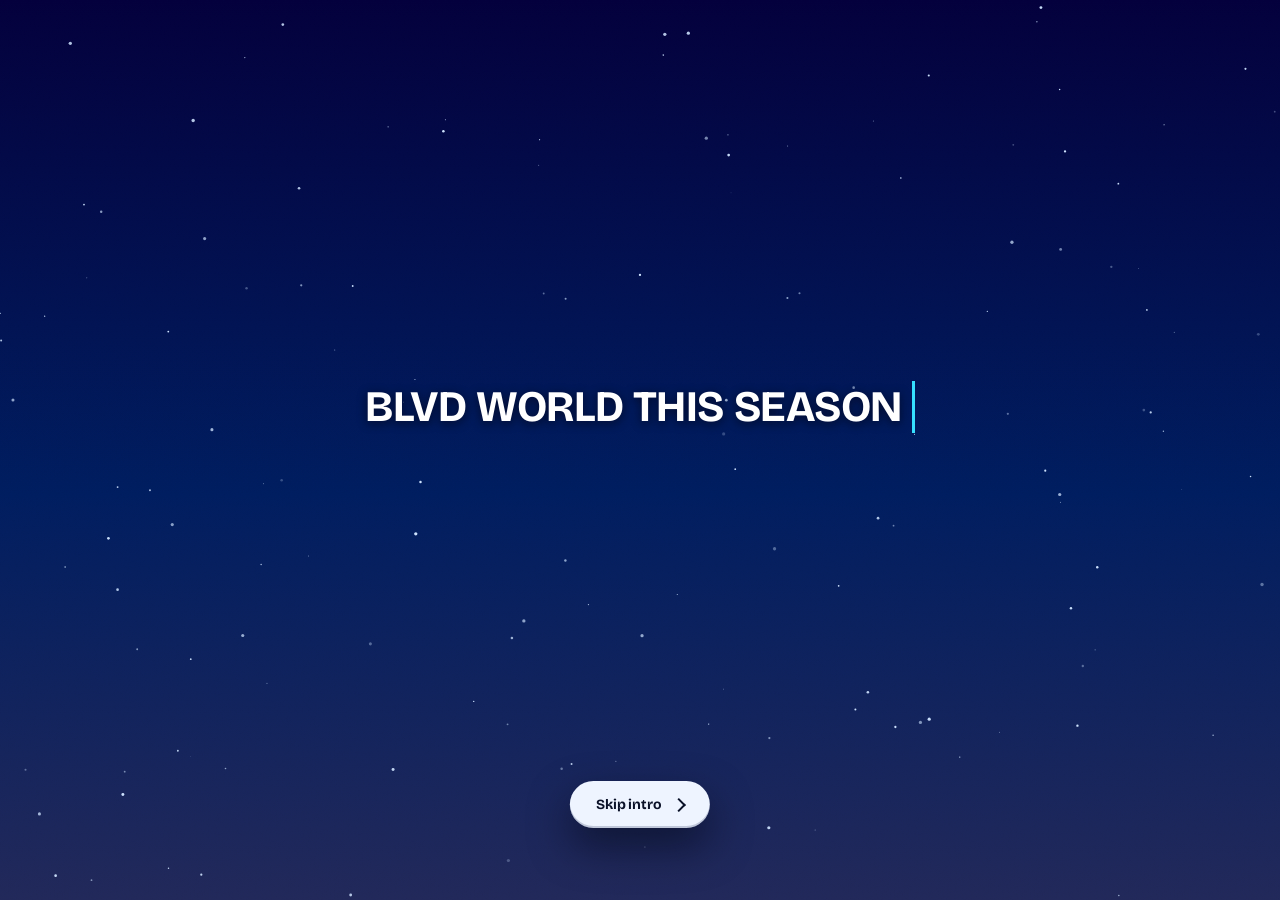
==== index.html @ cdfef190 "Revert the zone tiles, drop the top bar and the footer, autoplay the film Reverts, on request. The z" ====
<!DOCTYPE html>
<html lang="en">
<head>
<meta charset="UTF-8" />
<meta name="viewport" content="width=device-width, initial-scale=1.0" />
<title>BLVD World — The Biggest Fan Letter</title>
<link rel="preconnect" href="https://fonts.googleapis.com" />
<link rel="preconnect" href="https://fonts.gstatic.com" crossorigin />
<!-- One family: Bricolage Grotesque sets display, reading text, labels and figures.
     It is variable on optical size, width and weight (400..800), so each role takes a
     different cut of the same face. Instrument Sans is the fallback only. -->
<link href="https://fonts.googleapis.com/css2?family=Bricolage+Grotesque:opsz,wdth,wght@12..96,75..100,400..800&family=Instrument+Sans:wght@400;500;600;700&display=swap" rel="stylesheet" />
<link rel="stylesheet" href="css/main.css?v=737" />
</head>
<body class="typo-body">

  <!-- the night sky, behind every view and every section. It sits on the body
       rather than inside a view: .view carries a filter, which makes it the
       containing block for fixed children, so a sky nested in one was sized by
       whatever that view happened to be doing. -->
  <canvas id="stars-page" class="stars page-sky" aria-hidden="true"></canvas>

  <div id="scroll-rail" aria-hidden="true"><i></i></div>

  <!-- shows itself once the home page is within a screen of its end -->
  <button id="to-top" type="button" aria-label="Back to the top">
    <i class="tt-arrow" aria-hidden="true"></i>Top
  </button>

  <!-- ══════════ LOADER ══════════ -->
  <section id="view-loader" class="view active">
    <div class="loader-inner">
      <img class="brand-img big" src="img/blvd-world-logo.svg" alt="BLVD World" />
      <div class="loader-bar"><i></i></div>
    </div>
  </section>

  <!-- ══════════ INTRO ══════════ -->
  <section id="view-intro" class="view">
    <div class="intro-copy">
      <p class="type-line" data-line="BLVD WORLD THIS SEASON TAKES YOU ON A MAGICAL EXPERIENCE"></p>
      <p class="type-line" data-line="FROM THE HEART OF RIYADH."></p>
    </div>
    <button id="skip-intro" class="skip-btn">Skip intro</button>
  </section>

  <!-- ══════════ HOME / HERO ══════════ -->
  <section id="view-home" class="view">
    <div id="street" class="street">
      <!-- The landmark panorama from the Figma board (node 16043:3589): the Taj,
           Chichen Itza, Grendizer, the Eiffel Tower, the Kuwait Towers, the
           Moroccan gate, Giza, the pagoda, the lake with its gondola and
           dolphins, fireworks overhead.

           Figma's export_video returns a still for this frame — it renders a
           frame's timeline, and a video *fill* is not a timeline — so the source
           is the file itself. Three defects were patched out of it with ffmpeg:
           the generator's sparkle in the water, and the garbled Riyadh Season
           lockup in the sky. See CREDITS.md. -->
      <video id="hero-vid" class="hero-vid" data-hero-src="cartoon"
             autoplay muted loop playsinline preload="auto"
             aria-hidden="true" tabindex="-1"></video>
      <div class="hero-ui">
        <!-- the mark, in white, above the arch — every version carries it -->
        <img class="hero-logo" src="img/blvd-world-mark.svg?v=737" alt="BLVD World" />
        <!-- the title is set on two arcs, doming the way a gate arches over an
             entrance -->
        <h1 class="hero-title arch" id="hero-title">
          <span class="sr-only">Explore new worlds.</span>
          <svg class="arch-type" viewBox="144 111 712 264" aria-hidden="true" focusable="false">
            <defs>
              <!-- Genuinely concentric: both arcs share the centre (500, 1399.3),
                   so their baselines stay exactly 100 units apart the whole way
                   across and the gap never opens up in the middle. That was the
                   bug in the earlier pass — the arcs had different curvature, so
                   a bounding-box gap of 11 units still left 81 units of daylight
                   at the crown. 100 units of separation less the 86-unit cap
                   height of the lower line leaves a constant 14. -->
              <path id="arch-a" d="M 300 216.1 A 1200 1200 0 0 1 700 216.1" fill="none" />
              <path id="arch-b" d="M 58 392 A 1100 1100 0 0 1 942 392" fill="none" />
            </defs>
            <!-- text-anchor belongs on the <text>, not the <textPath>: on the
                 path it is ignored, and the words run off down one shoulder of
                 the arc instead of sitting centred on top of it -->
            <text class="at-1" text-anchor="middle"><textPath href="#arch-a" startOffset="50%">EXPLORE</textPath></text>
            <text class="at-2" text-anchor="middle"><textPath href="#arch-b" startOffset="50%">NEW WORLDS.</textPath></text>
          </svg>
        </h1>
        <!-- ── four ways in, one row ──
             The entry ticket is a tile like the other three now, first in the row
             and carrying the magenta: it is the same kind of thing as the others —
             a way in with a price — so it is the same shape as the others, only
             louder. It used to sit above them as a pill with its price underneath
             and a divider in between, which is three rows of hero to say what one
             row says.

             That divider went with it. It read "Or book one of these — entry is
             included", which was only true while the entry ticket was somewhere
             else on the page. -->
        <div class="book-tiles">
          <a class="bt is-primary" href="https://webook.com" target="_blank" rel="noopener">
            <span class="bt-sheen" aria-hidden="true"></span>
            <span class="bt-ic" aria-hidden="true">
              <svg viewBox="0 0 24 24"><path d="M3 8.4A2.4 2.4 0 0 0 3 13.6v2.6a1.8 1.8 0 0 0 1.8 1.8h14.4a1.8 1.8 0 0 0 1.8-1.8v-2.6a2.4 2.4 0 0 1 0-5.2V5.8A1.8 1.8 0 0 0 19.2 4H4.8A1.8 1.8 0 0 0 3 5.8zm6.6-1.6h1.5v10.4H9.6z"/></svg>
            </span>
            <span class="bt-text">
              <b class="bt-name">Book entry ticket</b>
              <span class="bt-price">from <b>SAR 50</b></span>
            </span>
            <span class="bt-tag">Entry only</span>
            <i class="bt-go" aria-hidden="true"></i>
          </a>
          <a class="bt" href="#/packages">
            <span class="bt-sheen" aria-hidden="true"></span>
            <!-- a big wheel: rim, four spokes, four cabins, legs and a base. The
                 icon here was a water drop, which reads as a splash ride at best
                 and as a weather glyph at worst — this row's other three are a
                 ticket, a star and a knife and fork, and none of them needs
                 explaining either. -->
            <span class="bt-ic" aria-hidden="true">
              <svg viewBox="0 0 24 24"><path d="M12.00 2.10A8.30 8.30 0 1 1 12.00 18.70A8.30 8.30 0 1 1 12.00 2.10ZM12.00 3.80A6.60 6.60 0 1 0 12.00 17.00A6.60 6.60 0 1 0 12.00 3.80ZM11.22 3.80h1.55v13.20h-1.55ZM5.40 9.62h13.20v1.55h-13.20ZM12.00 8.70A1.70 1.70 0 1 1 12.00 12.10A1.70 1.70 0 1 1 12.00 8.70ZM17.76 3.49A1.15 1.15 0 1 1 17.76 5.79A1.15 1.15 0 1 1 17.76 3.49ZM6.24 3.49A1.15 1.15 0 1 1 6.24 5.79A1.15 1.15 0 1 1 6.24 3.49ZM6.24 15.01A1.15 1.15 0 1 1 6.24 17.31A1.15 1.15 0 1 1 6.24 15.01ZM17.76 15.01A1.15 1.15 0 1 1 17.76 17.31A1.15 1.15 0 1 1 17.76 15.01ZM11.15 11.60L12.85 11.60L16.50 21.1L14.80 21.1ZM11.15 11.60L12.85 11.60L9.20 21.1L7.50 21.1ZM5.6 20.6h12.8v1.75H5.6Z"/></svg>
            </span>
            <span class="bt-text">
              <b class="bt-name">Book rides package</b>
              <span class="bt-price">from <b>SAR 89</b></span>
            </span>
            <span class="bt-tag">Zone entry included</span>
            <i class="bt-go" aria-hidden="true"></i>
          </a>
          <a class="bt" href="#/experiences">
            <span class="bt-sheen" aria-hidden="true"></span>
            <span class="bt-ic" aria-hidden="true">
              <svg viewBox="0 0 24 24"><path d="M12 2.6 14.9 9l6.9.6-5.2 4.6 1.5 6.8L12 17.4 5.9 21l1.5-6.8L2.2 9.6 9.1 9z"/></svg>
            </span>
            <span class="bt-text">
              <b class="bt-name">Book experiences</b>
              <span class="bt-price">from <b>SAR 150</b></span>
            </span>
            <span class="bt-tag">Zone entry included</span>
            <i class="bt-go" aria-hidden="true"></i>
          </a>
          <a class="bt" href="#/eats">
            <span class="bt-sheen" aria-hidden="true"></span>
            <span class="bt-ic" aria-hidden="true">
              <svg viewBox="0 0 24 24"><path d="M6 2.5v7a3 3 0 0 0 2 2.8V21.5h2V12.3a3 3 0 0 0 2-2.8v-7h-2v6h-1v-6H8v6H7v-6zm10.5 0c-1.5 0-2.7 2-2.7 4.5 0 2 .8 3.6 1.9 4.2v10.3h2V11.2c1.1-.6 1.9-2.2 1.9-4.2 0-2.5-1.2-4.5-2.7-4.5z"/></svg>
            </span>
            <span class="bt-text">
              <b class="bt-name">Book restaurants</b>
              <span class="bt-price">from <b>SAR 100</b></span>
            </span>
            <span class="bt-tag">Zone entry included</span>
            <i class="bt-go" aria-hidden="true"></i>
          </a>
        </div>
      </div>
      <div class="scroll-cue" aria-hidden="true"><span>SCROLL</span><i></i></div>
    </div>

    <!-- ── about: what the place is, in its own numbers ──
         Straight after the hero, because the hero says the name and nothing else.
         Built from components already on the page — the map module's divider, the
         section title and sub, the records' figure row and the site's pills — and
         every figure is counted by js/about.js from WBK rather than typed here, so
         none of them can drift from the data behind them. -->
    <section class="about" id="about">
      <p class="mm-lead reveal">
        <i aria-hidden="true"></i>
        <span>What BLVD World is</span>
        <i aria-hidden="true"></i>
      </p>

      <div class="ab-head reveal">
        <h2 class="sec-title">THE WORLD,<br/>REBUILT IN RIYADH</h2>
        <!-- The client's own words, used verbatim — including "Korea" and the
             American spelling of "favorites" — because this is brand copy and
             tidying it is not ours to do. My paragraph, which said much the same
             thing in the site's voice, is gone rather than stacked underneath it. -->
        <p class="sec-sub">
          Boulevard World brings the world together for you in one destination.
          In 2026/2027, explore exciting new zones from Indonesia, Korea, and Kuwait,
          along with refreshed favorites that offer a deeper journey into global
          cultures.
        </p>
      </div>

      <ul class="rec-facts reveal" id="ab-facts"></ul>

      <!-- when it opens and where it is, in the about section rather than one of its
           own: it is the same answer to the same question, and a reader who wants to
           know what this place is wants to know when they can go. Values from
           WBK.visit via js/about.js — the client's own card, word for word. -->
      <div class="vs-panel reveal">
        <div class="vs-item">
          <span class="vs-ic" aria-hidden="true">
            <svg viewBox="0 0 24 24"><path d="M12 1.9A10.1 10.1 0 1 0 22.1 12 10.1 10.1 0 0 0 12 1.9zm0 1.9A8.2 8.2 0 1 1 3.8 12 8.2 8.2 0 0 1 12 3.8zm-.95 3.1v5.6l4.6 2.75.95-1.6-3.65-2.17V6.9z"/></svg>
          </span>
          <p class="vs-label">Visiting hours</p>
          <p class="vs-value" id="vs-hours">&nbsp;</p>
          <p class="vs-note" id="vs-days">&nbsp;</p>
        </div>

        <div class="vs-item">
          <span class="vs-ic" aria-hidden="true">
            <svg viewBox="0 0 24 24"><path d="M7.4 2.4v2H5.6A2.2 2.2 0 0 0 3.4 6.6v13A2.2 2.2 0 0 0 5.6 21.8h12.8a2.2 2.2 0 0 0 2.2-2.2v-13a2.2 2.2 0 0 0-2.2-2.2h-1.8v-2h-1.9v2H9.3v-2zM5.3 9.6h13.4v10H5.3zm2.2 2v1.9h1.9v-1.9zm3.8 0v1.9h1.9v-1.9zm3.8 0v1.9h1.9v-1.9zM7.5 15.3v1.9h1.9v-1.9zm3.8 0v1.9h1.9v-1.9z"/></svg>
          </span>
          <p class="vs-label">The season</p>
          <p class="vs-value" id="vs-season">&nbsp;</p>
          <p class="vs-note">Riyadh Season, every night in between</p>
        </div>

        <div class="vs-item">
          <span class="vs-ic" aria-hidden="true">
            <svg viewBox="0 0 24 24"><path d="M12 2.2a7 7 0 0 0-7 7c0 5.1 7 12.6 7 12.6s7-7.5 7-12.6a7 7 0 0 0-7-7zm0 1.9a5.1 5.1 0 0 1 5.1 5.1c0 3.3-3.6 8.3-5.1 10.2-1.5-1.9-5.1-6.9-5.1-10.2A5.1 5.1 0 0 1 12 4.1zm0 2.4a2.7 2.7 0 1 0 0 5.4 2.7 2.7 0 0 0 0-5.4z"/></svg>
          </span>
          <p class="vs-label">Where it is</p>
          <p class="vs-value" id="vs-where">&nbsp;</p>
          <p class="vs-note"><a class="vs-link" href="#/map">Open the park map</a></p>
        </div>
      </div>

    </section>

    <!-- ── the season's zones, as a ring of campaign posters ── -->
    <section class="zonesec" id="pex">
      <div class="zs-head reveal">
        <h2 class="sec-title">DISCOVER BLVD ZONES</h2>
      </div>

      <!-- two layouts for the same zones: the ring, and the fan the globe version
           uses instead. CSS shows one and hides the other; see data-hero. -->
      <div class="zone-flow" id="zone-flow"></div>
      <div class="zone-fan" id="zone-fan">
        <div class="fan-stage">
          <div class="fan-deck" id="zone-deck"></div>
        </div>
        <div class="fan-nav">
          <button class="cf-nav prev" type="button" id="zone-prev" aria-label="Previous zone">&#8249;</button>
          <div class="fan-dots" id="zone-dots" role="tablist" aria-label="Zones"></div>
          <button class="cf-nav next" type="button" id="zone-next" aria-label="Next zone">&#8250;</button>
        </div>
      </div>

      <!-- the map link went with it: the section right below is the map, and it
           carries its own way in -->

      <!-- the way to the map lives here now that the map module is off the page -->
      <div class="ride-cta reveal">
        <a href="#/map" class="pill light big-pill">Explore the map</a>
      </div>
    </section>

    <!-- ══════════ THE RIDES ══════════
         Their rides carousel, with the fields we actually hold: the ride, its class,
         what a turn costs and what the fast lane costs. Theirs also carries a height
         limit in centimetres, an age restriction and a maintenance status — we have
         none of those three for any ride, and a card that says "110cm" when nobody has
         measured is worse than a card that does not mention height. js/homerides.js
         fills it from WBK.rides; the card is .eat-card, the same one the restaurants
         and the zone pages use. -->
    <section class="hrides" id="hrides">
      <div class="hr-head reveal">
        <p class="eyebrow">Rides &amp; attractions</p>
        <h2 class="sec-title">FOURTEEN WAYS TO GET OFF THE GROUND</h2>
      </div>
      <div class="rail-wrap">
        <button class="rail-btn prev" type="button" data-rail="hr-rail"
                aria-label="Previous rides">&#8249;</button>
        <div class="rail" id="hr-rail"></div>
        <button class="rail-btn next" type="button" data-rail="hr-rail"
                aria-label="More rides">&#8250;</button>
      </div>
      <div class="ride-cta reveal">
        <a href="#/rides" class="pill light big-pill">All rides and prices</a>
      </div>
    </section>

    <section class="film" id="film">
      <div class="fm-stage" id="fm-stage">
        <!-- Autoplaying, so muted — a browser will not start a film with sound
             without a gesture, and nor should it. The sound is one press away and the
             control says so, which is the part that usually gets dropped.

             The poster is a frame of the film itself, out of hero-real.mp4: its opening
             aerial over World Gate. It used to be the key art, which carries its own
             EXPLORE NEW WORLDS lockup, so the section showed two headlines. -->
        <video id="fm-vid" class="fm-vid" muted loop playsinline preload="metadata"
               poster="img/film-poster.jpg" aria-label="BLVD World, filmed"></video>

        <!-- the type stays on the film now that it plays by itself: it is the section's
             heading, and a heading that disappears is a section with no name -->
        <div class="fm-over">
          <p class="eyebrow">The park, filmed</p>
          <h2 class="sec-title fm-h">SEE IT MOVING</h2>
        </div>

        <button class="fm-sound" id="fm-sound" type="button" aria-pressed="false">
          <span class="fm-spk" aria-hidden="true"><i></i></span>
          <span class="fm-slab">Sound off</span>
        </button>
      </div>
    </section>

    <section class="visits" id="visits">
      <div class="vi-head reveal">
        <p class="eyebrow">Last season</p>
        <h2 class="sec-title">A CITY CAME THROUGH</h2>
      </div>
      <ul class="dw-grid is-one reveal">
        <li class="dw-card">
          <span class="dw-ic" aria-hidden="true">
            <svg viewBox="0 0 24 24"><path d="M8.4 11.4a3.5 3.5 0 1 0 0-7 3.5 3.5 0 0 0 0 7zm0-5.2a1.7 1.7 0 1 1 0 3.4 1.7 1.7 0 0 1 0-3.4zM16.8 11.4a3 3 0 1 0 0-6 3 3 0 0 0 0 6zm0-4.2a1.2 1.2 0 1 1 0 2.4 1.2 1.2 0 0 1 0-2.4zM8.4 12.8c-3 0-5.8 1.5-5.8 3.5v2.9h11.6v-2.9c0-2-2.8-3.5-5.8-3.5zm4 4.6H4.4v-1.1c0-.7 1.7-1.7 4-1.7s4 1 4 1.7zM16.8 12.6c-.8 0-1.6.1-2.3.4 1.2.8 2 1.9 2 3.3v2.9h5.1v-2.6c0-1.9-2.3-4-4.8-4z"/></svg>
          </span>
          <b class="dw-n"><span class="vi-a">14</span>&#8211;<span class="vi-b">20</span> million</b>
          <h3 class="dw-t">Total visits</h3>
          <p class="dw-s">Across the season at BLVD World</p>
        </li>
      </ul>
    </section>

    <section class="gallery" id="gallery">
      <div class="gal-head reveal">
        <h2 class="sec-title">GALLERY</h2>
      </div>
      <div class="gal-belts" id="gal-belts"></div>
    </section>

    <section class="venuerules" id="rules">
      <div class="vr-head reveal">
        <h2 class="sec-title">VENUE RULES</h2>
      </div>

      <!-- All nine rules as centred cards, five and four. This replaced the
           nine-icon row and the numbered list both; the cards carry each rule in
           plain words. The verbatim legal wording is no longer on the page — the
           Read more link that carried it was removed on request. -->
      <div class="vr-strip reveal" role="list">
        <div class="vr-stub" role="listitem">
          <img src="img/rules/no-food.svg" alt="" aria-hidden="true" />
          <b>No outside food</b>
          <p>Food trucks and kitchens are inside the venue.</p>
        </div>
        <div class="vr-stub" role="listitem">
          <img src="img/rules/pets.svg" alt="" aria-hidden="true" />
          <b>No pets</b>
          <p>Animals are not allowed on the premises.</p>
        </div>
        <div class="vr-stub" role="listitem">
          <img src="img/rules/no-photography.svg" alt="" aria-hidden="true" />
          <b>No pro cameras</b>
          <p>No professional cameras or video recorders.</p>
        </div>
        <div class="vr-stub" role="listitem">
          <img src="img/rules/smoke-free.svg" alt="" aria-hidden="true" />
          <b>Smoke free</b>
          <p>Including e&#8209;cigarettes. Designated areas only.</p>
        </div>
        <div class="vr-stub" role="listitem">
          <img src="img/rules/no-reentry.svg" alt="" aria-hidden="true" />
          <b>No re&#8209;entry</b>
          <p>Leaving the venue ends your visit.</p>
        </div>
        <div class="vr-stub" role="listitem">
          <img src="img/rules/non-refundable.svg" alt="" aria-hidden="true" />
          <b>Non refundable</b>
          <p>Tickets cannot be refunded once bought.</p>
        </div>
        <div class="vr-stub" role="listitem">
          <img src="img/rules/garage.svg" alt="" aria-hidden="true" />
          <b>Parking</b>
          <p>Parking is available at the gates.</p>
        </div>
        <div class="vr-stub" role="listitem">
          <img src="img/rules/forest.svg" alt="" aria-hidden="true" />
          <b>Open air</b>
          <p>The venue is outdoors from end to end.</p>
        </div>
        <div class="vr-stub" role="listitem">
          <img src="img/rules/music-note.svg" alt="" aria-hidden="true" />
          <b>Live music</b>
          <p>Performances run nightly in every zone.</p>
        </div>
      </div>
    </section>

    <section class="faqs" id="faqs">
      <div class="faq-head reveal">
        <h2 class="sec-title">GOOD TO KNOW</h2>
      </div>
      <div class="faq-list" id="faq-list"></div>
    </section>

    <section class="sponsors" id="sponsors">
      <div class="sp-head reveal">
        <h2 class="sec-title">OUR PARTNERS</h2>
      </div>
      <div class="sp-tiers" id="sp-tiers"></div>
    </section>


    <section class="globe-sec" id="globe-sec">
      <div id="globe-holder"></div>
      <div class="gallery-head reveal">
        <p class="eyebrow">DRAG TO EXPLORE</p>
      </div>
    </section>

    <section class="draws" id="draws" hidden>
      <ul class="dw-grid reveal">
        <li class="dw-card">
          <span class="dw-ic" aria-hidden="true">
            <svg viewBox="0 0 24 24"><path d="M12.00 2.10A8.30 8.30 0 1 1 12.00 18.70A8.30 8.30 0 1 1 12.00 2.10ZM12.00 3.80A6.60 6.60 0 1 0 12.00 17.00A6.60 6.60 0 1 0 12.00 3.80ZM11.22 3.80h1.55v13.20h-1.55ZM5.40 9.62h13.20v1.55h-13.20ZM12.00 8.70A1.70 1.70 0 1 1 12.00 12.10A1.70 1.70 0 1 1 12.00 8.70ZM11.15 11.60L12.85 11.60L16.50 21.1L14.80 21.1ZM11.15 11.60L12.85 11.60L9.20 21.1L7.50 21.1ZM5.6 20.6h12.8v1.75H5.6Z"/></svg>
          </span>
          <b class="dw-n">40+</b>
          <h3 class="dw-t">Attractions &amp; Rides</h3>
          <p class="dw-s">Thrilling world class experiences</p>
        </li>
        <li class="dw-card">
          <span class="dw-ic" aria-hidden="true">
            <svg viewBox="0 0 24 24"><path d="M7.4 7.2V6a4.6 4.6 0 0 1 9.2 0v1.2h3.1l1.1 13.1a1.8 1.8 0 0 1-1.8 2H5a1.8 1.8 0 0 1-1.8-2L4.3 7.2zM9.3 7.2h5.4V6a2.7 2.7 0 0 0-5.4 0zM6 9.1l-.9 11.3h13.8L18 9.1z"/></svg>
          </span>
          <b class="dw-n">1000+</b>
          <h3 class="dw-t">Shopping Outlets</h3>
          <p class="dw-s">Local products and unique souvenirs in one place</p>
        </li>
        <li class="dw-card">
          <span class="dw-ic" aria-hidden="true">
            <svg viewBox="0 0 24 24"><path d="M6 2.5v7a3 3 0 0 0 2 2.8V21.5h2V12.3a3 3 0 0 0 2-2.8v-7h-2v6h-1v-6H8v6H7v-6zm10.5 0c-1.5 0-2.7 2-2.7 4.5 0 2 .8 3.6 1.9 4.2v10.3h2V11.2c1.1-.6 1.9-2.2 1.9-4.2 0-2.5-1.2-4.5-2.7-4.5z"/></svg>
          </span>
          <b class="dw-n">350+</b>
          <h3 class="dw-t">Restaurants and Coffee</h3>
          <p class="dw-s">Global flavours, endless choices</p>
        </li>
        <li class="dw-card">
          <span class="dw-ic" aria-hidden="true">
            <svg viewBox="0 0 24 24"><path d="M12 1.8A10.2 10.2 0 1 0 22.2 12 10.2 10.2 0 0 0 12 1.8zm0 1.9a8.3 8.3 0 0 1 5.7 2.3h-2.4a13 13 0 0 0-1.3-1.9A8.2 8.2 0 0 1 12 3.7zm-1.9.4a12 12 0 0 0-1.4 1.9H6.3A8.3 8.3 0 0 1 10.1 4.1zM5.1 7.9h3a19 19 0 0 0-.5 3.2H3.8a8.2 8.2 0 0 1 1.3-3.2zm4.9 0h4a17 17 0 0 1 .5 3.2H9.5a17 17 0 0 1 .5-3.2zm5.9 0h3a8.2 8.2 0 0 1 1.3 3.2h-3.8a19 19 0 0 0-.5-3.2zM3.8 13h3.8a19 19 0 0 0 .5 3.2h-3A8.2 8.2 0 0 1 3.8 13zm5.7 0h5a17 17 0 0 1-.5 3.2h-4a17 17 0 0 1-.5-3.2zm6.9 0h3.8a8.2 8.2 0 0 1-1.3 3.2h-3a19 19 0 0 0 .5-3.2zM6.3 18.1h2.4a12 12 0 0 0 1.4 1.9 8.3 8.3 0 0 1-3.8-1.9zm4.4 0h2.6a13 13 0 0 1-1.3 1.9 13 13 0 0 1-1.3-1.9zm4.6 0h2.4a8.3 8.3 0 0 1-3.7 1.9 12 12 0 0 0 1.3-1.9z"/></svg>
          </span>
          <b class="dw-n">24</b>
          <h3 class="dw-t">Themed Zones</h3>
          <p class="dw-s">Inspired by cultures from around the world</p>
        </li>
      </ul>
    </section>
  </section>


  <!-- ══════════ PARK MAP (own route: #/map) ══════════ -->
  <!-- ══════════ A ZONE, IN FULL ══════════
       Reached from a zone card: #/zone?z=Egypt. Everything on it is read from the
       data the site already holds — the zone's own blurb, experiences, rides and
       kitchens, the restaurants filed under it, tonight's schedule for it, and its
       pin on the park map. js/zonepage.js builds it; nothing here is typed per
       zone, so a zone added to WBK.zones gets a page for free.

       One block is missing and is missing on purpose: shops and retail. There is no
       retail data anywhere in the project, and the booklet we were pointed at came
       down as an incomplete PDF with no page tree and no extractable text. Rather
       than invent shop names for twenty zones, the block appears only once the data
       does. See CREDITS.md. -->
  <section id="view-zone" class="view">
    <div class="zp" id="zp">
      <a href="#/" class="page-back is-over" aria-label="Back to the landing page">
        <span class="mb-arrow" aria-hidden="true"></span>Back
      </a>
      <div class="zp-body" id="zp-body"></div>
    </div>
  </section>

  <section id="view-map" class="view">
    <section class="pmap" id="parkmap">
      <!-- the artwork is the page; every control floats over it -->
      <div class="pm-frame" id="pm-frame">
        <div class="pm-stage" id="pm-stage">
          <img class="pm-img" id="pm-img" src="img/map/park-map.jpg"
            alt="Official BLVD World map" draggable="false" />
          <div class="pm-pins" id="pm-pins"></div>
        </div>

        <!-- where you are, what it's doing, when it opens -->
        <div class="pm-status">
          <span class="ps-item"><i class="ps-ic loc" aria-hidden="true"></i>BLVD WORLD, RIYADH</span>
          <span class="ps-item"><i class="ps-ic sun" aria-hidden="true"></i>26&#176;C</span>
          <span class="ps-open">OPEN &#183; 4 PM — 2 AM</span>
        </div>

        <!-- the floating discovery card: it sits over the artwork on the left,
             456px wide over the map and twice that in list view -->
        <aside class="pm-panel" id="pm-panel">
          <header class="pp-head">
            <a href="#/" class="map-back" aria-label="Back to the landing page" title="Back">
              <span class="mb-arrow" aria-hidden="true"></span>
            </a>
            <h1 class="pb-title" id="pb-title">Find your way around</h1>
            <p class="pb-count" id="pb-count" hidden aria-live="polite"><b>0</b> <span>results</span></p>
            <div class="pb-views">
              <div class="pv-seg" role="group" aria-label="View">
                <button class="pv on" id="pp-map" type="button" aria-label="Map view" aria-pressed="true">
                  <svg viewBox="0 0 20 20" aria-hidden="true"><path d="M7.4 2.6 2.5 4.3v13l4.9-1.7 5.2 1.8 4.9-1.7v-13l-4.9 1.7zm0 1.7 5.2 1.8v11.2L7.4 15.5z"/></svg>
                </button>
                <button class="pv" id="pp-listview" type="button" aria-label="List view" aria-pressed="false">
                  <svg viewBox="0 0 20 20" aria-hidden="true"><path d="M3 5h2v2H3zm4 0h10v2H7zM3 9h2v2H3zm4 0h10v2H7zm-4 4h2v2H3zm4 0h10v2H7z"/></svg>
                </button>
              </div>
              <button class="pv-search" id="pp-searchbtn" type="button" aria-label="Search BLVD World" aria-pressed="false">
                <svg viewBox="0 0 20 20" aria-hidden="true"><path d="M12.9 11.4a5 5 0 1 0-1.5 1.5l3.6 3.6 1.5-1.5zM8.5 12a3.5 3.5 0 1 1 0-7 3.5 3.5 0 0 1 0 7z"/></svg>
              </button>
            </div>
          </header>

          <div class="pb-search" id="pp-search">
            <input id="pp-q" type="search" placeholder="Search rides, dining, shows&#8230;"
              autocomplete="off" aria-label="Search BLVD World" />
          </div>

          <!-- categories. Once one is chosen it stands alone with a clear button,
               and the sort control appears beside it. -->
          <div class="pb-chips" id="pp-chips" role="group" aria-label="Categories">
            <!-- set once a zone is picked; its cross puts all of it back -->
            <button class="pp-chip is-zone" id="pp-zonechip" type="button" hidden>
              <svg class="ch-ic" viewBox="0 0 16 16" aria-hidden="true"><path d="M8 1.6a4.2 4.2 0 0 0-4.2 4.2c0 3 4.2 8.6 4.2 8.6s4.2-5.6 4.2-8.6A4.2 4.2 0 0 0 8 1.6zm0 5.9a1.8 1.8 0 1 1 0-3.6 1.8 1.8 0 0 1 0 3.6z"/></svg>
              <span></span>
              <i class="ch-x" aria-hidden="true"></i>
            </button>
            <button class="pp-chip" data-cat="rides" type="button">
              <svg class="ch-ic" viewBox="0 0 16 16" aria-hidden="true"><path d="M8 1.2s3.6 3.1 3.6 6.6a3.6 3.6 0 1 1-7.2 0C4.4 4.3 8 1.2 8 1.2z"/></svg>
              <span>Rides &amp; Attractions</span>
              <i class="ch-x" aria-hidden="true"></i>
            </button>
            <button class="pp-chip" data-cat="dining" type="button">
              <svg class="ch-ic" viewBox="0 0 16 16" aria-hidden="true"><path d="M4 1.5v5a2 2 0 0 0 1.3 1.9V14.5h1.4V8.4A2 2 0 0 0 8 6.5v-5H6.7v4H6v-4H4.7v4H4zm7 0c-1 0-1.8 1.3-1.8 3 0 1.3.5 2.4 1.2 2.8v7.2h1.4V7.3c.7-.4 1.2-1.5 1.2-2.8 0-1.7-.8-3-1.8-3z"/></svg>
              <span>Dining</span>
              <i class="ch-x" aria-hidden="true"></i>
            </button>
            <button class="pp-chip" data-cat="shows" type="button">
              <svg class="ch-ic" viewBox="0 0 16 16" aria-hidden="true"><path d="M8 1.4a6.6 6.6 0 1 0 0 13.2A6.6 6.6 0 0 0 8 1.4zm.7 7.1H5.9V7.2h1.6V4h1.2z"/></svg>
              <span>Shows</span>
              <i class="ch-x" aria-hidden="true"></i>
            </button>
            <button class="pp-chip" data-cat="zones" type="button">
              <svg class="ch-ic" viewBox="0 0 16 16" aria-hidden="true"><path d="M8 1.6a4.2 4.2 0 0 0-4.2 4.2c0 3 4.2 8.6 4.2 8.6s4.2-5.6 4.2-8.6A4.2 4.2 0 0 0 8 1.6zm0 5.9a1.8 1.8 0 1 1 0-3.6 1.8 1.8 0 0 1 0 3.6z"/></svg>
              <span>Zones</span>
              <i class="ch-x" aria-hidden="true"></i>
            </button>
            <button class="pp-sort" id="pp-sort" type="button" hidden>
              <svg viewBox="0 0 16 16" aria-hidden="true"><path d="M5 2.5 2.4 5.6h1.9v7.9h1.4V5.6h1.9zm6 11-2.6-3.1h1.9V2.5h1.4v7.9h1.9z"/></svg>
              <span id="pp-sort-label">Sort &#183; A–Z</span>
            </button>
          </div>

          <div class="pp-list" id="pp-list"></div>
        </aside>

        <div class="pm-zoom">
          <button id="pm-in" type="button" aria-label="Zoom in">+</button>
          <button id="pm-out" type="button" aria-label="Zoom out">&#8722;</button>
          <button id="pm-reset" type="button" aria-label="Reset the map">&#10227;</button>
        </div>

        <p class="pm-hint" id="pm-hint">Tap a zone &#183; drag to pan &#183; &#8984;/ctrl + scroll to zoom</p>
        <p class="pm-credit">Official map &#183; BLVD World, Riyadh Season</p>
      </div>
    </section>
  </section>

  <!-- ══════════ RIDES (own page) ══════════ -->
  <!-- ══════════ RESTAURANTS (own route: #/eats) ══════════ -->
  <!-- The four bookable kitchens. This was a home-page section; it reads better
       as a page of its own, opened by the Restaurants tile in the hero. -->
  <section id="view-eats" class="view">
    <section class="eats is-page" id="eats">
      <a href="#/" class="page-back" aria-label="Back to the landing page">
        <span class="mb-arrow" aria-hidden="true"></span>Back
      </a>
      <div class="eats-head reveal">
        <h2 class="sec-title">BOOK RESTAURANTS</h2>
      </div>
      <div class="rail-wrap">
        <button class="rail-btn prev" id="eat-prev" aria-label="Previous restaurants">&#8249;</button>
        <div class="rail eat-rail" id="eat-rail"></div>
        <button class="rail-btn next" id="eat-next" aria-label="More restaurants">&#8250;</button>
      </div>
      <div class="eats-go">
        <a class="pill ghost" href="#/map?cat=dining">Find them on the map</a>
      </div>
    </section>
  </section>

  <!-- ══════════ DAILY SHOWS (own route: #/shows) ══════════ -->
  <section id="view-shows" class="view">
    <section class="shows is-page" id="shows">
      <a href="#/" class="page-back" aria-label="Back to the landing page">
        <span class="mb-arrow" aria-hidden="true"></span>Back
      </a>
      <div class="shows-head reveal">
        <h2 class="sec-title">LIVE SHOWS<br/>DAILY SCHEDULE</h2>
      </div>
      <div class="show-tabs" id="show-tabs" role="tablist"></div>
      <ol class="show-rail" id="show-rail"></ol>
      <div class="show-actions">
        <a class="pill light" id="dl-schedule"
           href="https://r2.webook.com/Shows%20Schedule%20Ramadan%20-BlvdWorld.pdf"
           target="_blank" rel="noopener" download>
          <span class="dl-ic" aria-hidden="true">↓</span> Download full schedule
        </a>
      </div>
    </section>
  </section>

  <section id="view-rides" class="view">
    <section class="ridex" id="ridespage">
      <!-- back to the packages page, not the landing page: the only link into this
           page is the one on the packages page, so that is where "back" means -->
      <a href="#/packages" class="page-back" aria-label="Back to the ride packages">
        <span class="mb-arrow" aria-hidden="true"></span>Back
      </a>
      <div class="rx-head reveal">
        <h2 class="sec-title">EXPLORE RIDES</h2>
      </div>

      <!-- the stage is gone: every row carries its own thumbnail, so the list
           stands alone at full width -->
      <div class="rx-split reveal">
        <div class="rx-side">
          <div class="rx-filters" id="rx-filters" role="group" aria-label="Filter rides by intensity"></div>
          <!-- the two price columns, named once at the top of the list -->
          <p class="rx-cols" aria-hidden="true">
            <span class="rx-cols-reg">Regular</span>
            <span class="rx-cols-fast">Fast track</span>
          </p>
          <ul class="rx-index" id="rx-index"></ul>
        </div>
      </div>

      <div class="ride-cta reveal">
        <p class="rc-note">Ride packages from <b>SAR 89</b> per person</p>
        <a href="#/packages" class="pill light big-pill">Explore the ride packages</a>
      </div>
    </section>
  </section>

  <!-- ══════════ RIDE PACKAGES (own page) ══════════ -->
  <section id="view-packages" class="view">
    <section class="bundles" id="packagespage">
      <a href="#/" class="page-back" aria-label="Back to the landing page">
        <span class="mb-arrow" aria-hidden="true"></span>Back
      </a>
      <!-- The eyebrow read "Ride packages" and the title read "Pick how you ride";
           now the title reads "Ride packages", so the eyebrow went with the
           description rather than sit above the heading repeating it. -->
      <div class="bd-head reveal">
        <h2 class="sec-title">RIDE PACKAGES</h2>
      </div>
      <!-- what the passes actually buy. The rail is the one the restaurants and the
           zone pages use, with rides in it; every figure is the ride's own price from
           WBK.rides, the same one #/rides prints. js/bundles.js fills it. -->
      <div class="bd-rides reveal">
        <p class="bd-rides-h">
          <i aria-hidden="true"></i><span>What you can ride</span><i aria-hidden="true"></i>
        </p>
        <div class="rail-wrap">
          <button class="rail-btn prev" type="button" data-rail="bd-ride-rail"
                  aria-label="Previous rides">&#8249;</button>
          <div class="rail" id="bd-ride-rail"></div>
          <button class="rail-btn next" type="button" data-rail="bd-ride-rail"
                  aria-label="More rides">&#8250;</button>
        </div>
      </div>

      <div class="bd-grid" id="bd-grid"></div>

      <!-- the card the passes load onto, moved here from the home page rather than
           copied: it was hidden there, and this is the page where it answers a
           question the reader is already asking. -->
    <section class="mapmod" id="mapmod" hidden>
      <p class="mm-lead reveal">
        <i aria-hidden="true"></i>
        <span>All of it, on one map</span>
        <i aria-hidden="true"></i>
      </p>

      <div class="mm-art reveal">
        <img src="img/map/park-map-cut.webp"
             srcset="img/map/park-map-cut-sm.webp 900w, img/map/park-map-cut.webp 1600w"
             sizes="(max-width: 700px) 96vw, min(860px, 84vw)"
             alt="The BLVD World park map: twenty-four zones around the lake, with both gates"
             width="1600" height="852" draggable="false" />
      </div>

      <div class="mm-foot reveal">
        <p class="mm-count" id="mm-count"></p>
        <a class="pill light big-pill" href="#/map">Open the full map</a>
      </div>
    </section>

    <!-- ── packages: the way through to their own page ── -->
    <section class="pkcall" id="bundles">
      <div class="pk-head reveal">
        <h2 class="sec-title">FIVE WAYS TO RIDE</h2>
        <p class="sec-sub">Grab a handful of rides and spend them your way, or strap on a
          bracelet and go unlimited until the gates close.</p>
      </div>

      <!-- the five prices, as a row of stubs you can read at a glance -->
      <div class="pk-row reveal" id="pk-row"></div>

      <div class="pk-go reveal">
        <a class="pill light big-pill" href="#/packages">
          Compare all five packages
        </a>
        <p class="rc-note">All prices per person &#183; every package expires at the end of the day</p>
      </div>
    </section>

    <!-- ── rides: the count set large, the names live, the backdrop following ── -->
    <!-- fourteen rides strung along three intensity rails: the shape of the
         section is the answer to "how wild does this get?" -->
    <!-- A poster, not a directory. All fourteen rides, their fares, filters and
         a stage live on #/rides; this section's only job is to make you want to
         go there, so it is one photograph, one number and one way through. -->
    <!-- hidden for now: the design of this section is still unsettled. The rides
         themselves remain reachable from the nav and the hero tile. -->
    <!-- held back, on request -->
    <section class="ridetrack is-poster" id="rides2" hidden>
      <figure class="rp-shot">
        <img src="img/rides/sky-loop.jpg" alt="" draggable="false" />
      </figure>
      <div class="rp-scrim" aria-hidden="true"></div>
      <div class="rp-copy reveal">
        <p class="eyebrow">HOLD ON TIGHT</p>
        <h2 class="sec-title">RIDE UNTIL CLOSING</h2>
        <p class="rp-line">
          <b class="rp-count">14</b>
          <span>rides, running until the gates close</span>
        </p>
        <a class="pill light big-pill" href="#/rides">
          Explore every ride
        </a>
      </div>
    </section>

    <!-- ── cashless: the BLVD card, in 3D ── -->
    <!-- ── the card: one object, and the three moments around it ── -->
    <!-- ══════════ WORLD RECORDS ══════════
         Three records, one frame, chips to move between them. They were three
         sections; one is better — the frame is the same every time (a floor that
         recedes, the thing standing on it, a rule reading its height, a 1.75 m
         figure at its foot), so what changes between chips is the record rather
         than the layout, and the comparison is the point.

         Every figure on the page is one we were given: 35 m, 220 seats, 33.7 m.
         The lake panel carries no dimension because we were not given one — see
         CREDITS.md. js/records.js drives the chips, the sphere's rings and the
         count-up. -->
    <!-- held back, on request. The panels, the chips and the shader all stay as
         they are; one [hidden] rule in the reset hides the section. -->
    <section class="rec" id="records" hidden>
      <!-- THE MARK.
           Guinness World Records' own logo, supplied by the client as the Wikipedia
           file. It is a trademark and it is theirs, not ours: it belongs on this
           page only for as long as the records behind it are certified and current,
           and the record-holder kit's terms (minimum size, clear space, what may be
           claimed beside it) are met. Replace this file with the one GWR issues to
           holders before anything public. See CREDITS.md. -->
      <div class="rec-seal reveal">
        <img class="rec-seal-mark" src="img/records/gwr-logo.svg"
             alt="Guinness World Records" width="120" height="120" draggable="false" />
      </div>

      <div class="rec-tabs reveal" role="tablist" aria-label="World records">
        <button class="rec-tab is-on" type="button" role="tab" aria-selected="true"
                aria-controls="rec-sphere" data-rec="sphere">The sphere</button>
        <button class="rec-tab" type="button" role="tab" aria-selected="false"
                aria-controls="rec-lake" data-rec="lake">The lake</button>
        <button class="rec-tab" type="button" role="tab" aria-selected="false"
                aria-controls="rec-giant" data-rec="giant">Grendizer</button>
      </div>

      <div class="rec-deck reveal">
        <!-- ── the sphere ── -->
        <article class="rec-panel is-on" id="rec-sphere" role="tabpanel" data-rec="sphere">
          <h2 class="rec-title">The largest spherical object</h2>
          <div class="rec-stage">
            <div class="rec-floor" aria-hidden="true"></div>
            <div class="rec-rule" aria-hidden="true">
              <i></i>
              <b class="rec-num" data-to="35">0</b><span class="rec-unit">m</span>
            </div>
            <!-- A real sphere, not a picture of one: a fragment shader intersects a
                 ray with a unit ball, so the surface is sampled rather than drawn
                 flat, and it turns. What runs on it is generated per pixel and is
                 a stand-in — we have no capture of the sphere's own show — which the
                 note under the panel says out loud. js/sphere.js. -->
            <canvas class="rec-thing is-globe" id="sphere-globe"
                    width="640" height="640" aria-hidden="true"></canvas>
            <!-- and the photograph, for anything that cannot run the shader -->
            <img class="rec-thing is-sphere" id="sphere-still" hidden
                 src="img/records/sphere-cut.webp"
                 alt="The sphere at BLVD World, its exterior display lit red and white"
                 width="404" height="404" draggable="false" />
            <span class="rec-scale" aria-hidden="true"><i></i><em>1.75 m</em></span>

          </div>
          <ul class="rec-facts">
            <li><b>35</b><span>metres wide</span></li>
            <li><b>360&#176;</b><span>exterior display</span></li>
            <li><b>220</b><span>seats inside</span></li>
          </ul>
          <p class="rec-line">
            A ball of light in the middle of the lagoon, with an immersive theatre inside it.
          </p>
          <!-- said plainly, because the ball above is the record and what runs on it
               is ours: the figures are the client's, the pattern is not -->
          <p class="rec-note">
            The size and the display are the park's. The pattern running across it
            here is a drawn stand-in for the show itself.
          </p>
        </article>

        <!-- ── the lake ── -->
        <article class="rec-panel" id="rec-lake" role="tabpanel" data-rec="lake" hidden>
          <h2 class="rec-title">The largest artificial lake</h2>
          <div class="rec-stage">
            <div class="rec-floor" aria-hidden="true"></div>
            <!-- water does not stand on a floor, so here the floor is the water:
                 the park's own aerial laid down on it, with the boat and the
                 submarine running the same loop half a lap apart -->
            <div class="rec-thing is-lake">
              <div class="lake-plane">
                <img src="img/records/lagoon.webp"
                     alt="The central lagoon at BLVD World from the air"
                     width="1080" height="648" draggable="false" />
                <span class="lake-sheet" aria-hidden="true"></span>
                <i class="lake-wake" aria-hidden="true"></i>
                <i class="lake-boat" aria-hidden="true"></i>
                <i class="lake-sub" aria-hidden="true"></i>
              </div>
            </div>
          </div>
          <!-- no figure on this one: we were given no dimension for the lake, and
               a number invented to balance the row is the worst kind of tidy -->
          <ul class="rec-facts">
            <li><span>Boat rides</span></li>
            <li><span>Submarine rides</span></li>
          </ul>
          <p class="rec-line">
            The central lagoon &#8212; crossed by boat, and by submarine.
          </p>
        </article>

        <!-- ── the statue ── -->
        <article class="rec-panel" id="rec-giant" role="tabpanel" data-rec="giant" hidden>
          <h2 class="rec-title">The tallest metal replica of a fictional character</h2>
          <div class="rec-stage">
            <div class="rec-floor" aria-hidden="true"></div>
            <div class="rec-rule" aria-hidden="true">
              <i></i>
              <b class="rec-num" data-to="33.7">0.0</b><span class="rec-unit">m</span>
            </div>
            <!-- Two layers, so it can move: the arm is cut out of the render along
                 the shoulder and given back on top of the body at exactly its own
                 offset, pivoting on the shoulder ball. It breathes, and every nine
                 seconds it waves. See CREDITS.md for how the cut was made. -->
            <div class="rec-thing is-giant" role="img"
                 aria-label="The Grendizer statue at BLVD World, 33.7 metres tall">
              <img class="gz-body" src="img/records/grendizer-body.webp" alt=""
                   width="341" height="668" draggable="false" />
              <img class="gz-arm" src="img/records/grendizer-arm.webp" alt=""
                   width="104" height="229" draggable="false" />
            </div>
            <span class="rec-scale" aria-hidden="true"><i></i><em>1.75 m</em></span>
          </div>
          <ul class="rec-facts">
            <li><b>33.7</b><span>metres tall</span></li>
            <li><b>19</b><span>people, head to toe</span></li>
          </ul>
          <p class="rec-line">Grendizer, in steel.</p>
        </article>
      </div>
    </section>

    <!-- the card the passes load onto, moved here from the home page rather than
         copied: it was hidden there, and this is the page where it answers a question
         the reader is already asking. -->
    <section class="cashless" id="cashless">
      <div class="cash-head reveal">
        <h2 class="sec-title">READY TO GO DIGITAL!</h2>
        <p class="sec-sub">Get your digital card now by booking a BLVD ticket.
          No tills. No cash. No queue.</p>
      </div>

      <!-- The card leads and the three moments follow it, on a rail: one card,
           then what you do with it. No container around the set — each moment is
           already a cell, and a box drawn around three boxes says nothing. -->
      <div class="cash-body reveal">
        <!-- tilts to the pointer, layers lift on Z (js/cashless.js) -->
        <div class="card-stage" id="card-stage">
          <!-- the card artwork as supplied, used as-is: the wordmark, the
               issuer lockup, the field, the rides and cash figures and the tap
               mark are all in the image. Only the tilt and the glare are ours. -->
          <div class="blvd-card is-art" id="blvd-card">
            <img src="img/blvd-card.png" alt="BLVD World card &#8212; 10 rides, SAR 100"
                 width="342" height="216" draggable="false" />
            <i class="bc-glare" aria-hidden="true"></i>
          </div>
        </div>

        <ol class="cash-steps">
          <li>
            <span class="cs-num">01</span>
            <b class="cs-do">Book any ticket</b>
            <span class="cs-say">Entry, entry + experience or a ride package &#8212; the card is yours at the gate</span>
          </li>
          <li>
            <span class="cs-num">02</span>
            <b class="cs-do">Top up in the app</b>
            <span class="cs-say">Before you arrive, or from anywhere in BLVD World, as often as you like</span>
          </li>
          <li>
            <span class="cs-num">03</span>
            <b class="cs-do">Tap and play</b>
            <span class="cs-say">One tap at every ride and skill game &#8212; the balance follows you all night</span>
          </li>
        </ol>
      </div>

      <div class="cash-go reveal">
        <a class="pill light big-pill" href="#/rides">
          See ride prices
        </a>
      </div>
    </section>

      <p class="bd-note reveal">All prices per person &#183; every package expires at the end of the day</p>
    </section>
  </section>


  <!-- ══════════ EXPERIENCES ══════════ -->
  <section id="view-experiences" class="view">
    <canvas id="stars-xp" class="stars"></canvas>
    <!-- ── experiences ──
         The restaurants' card, in a grid that scrolls down rather than across, with
         the zones as filters. It was a concave arc carousel: one experience readable
         at a time, nine turned away from you, and no way to answer "what is there in
         Egypt". Ten things you might book is a list, and a list you can filter.
         js/experiences.js. -->
    <div class="xp-page" id="xp-page">
      <a href="#/" class="page-back" aria-label="Back to the landing page">
        <span class="mb-arrow" aria-hidden="true"></span>Back
      </a>

      <div class="xp-head reveal">
        <p class="eyebrow">Book ahead</p>
        <h2 class="sec-title">EXPERIENCES</h2>
      </div>

      <!-- Search sits above the chips, not beside them: it is the broader of the two
           tools, and on a phone a field wedged into a scrolling chip row is a field
           you cannot hit. Both narrow the same grid at once. -->
      <div class="xp-search reveal">
        <span class="xp-mag" aria-hidden="true"></span>
        <input id="xp-q" class="xp-field" type="search" autocomplete="off"
               placeholder="Search experiences, zones&#8230;" aria-label="Search experiences" />
        <button id="xp-clear" class="xp-clear" type="button" hidden aria-label="Clear the search">
          <span aria-hidden="true">&#215;</span>
        </button>
      </div>

      <!-- the shows page's chip strip, filtering instead of switching -->
      <div class="xp-filters reveal" id="xp-filters" role="group" aria-label="Filter by zone"></div>

      <div class="xp-grid" id="xp-grid"></div>
      <p class="xp-empty" id="xp-empty" hidden>Nothing in that zone yet.</p>
    </div>
  </section>

  <!-- ══════════ LETTER FLOW ══════════ -->
  <section id="view-letter" class="view">
    <canvas id="stars-letter" class="stars"></canvas>
    <div class="letter-stage glowfloor"></div>

    <!-- step 1 : pick message -->
    <div class="letter-step" id="step-pick">
      <p class="eyebrow">HOW TO ENTER</p>
      <h2 class="step-title">SELECT A MESSAGE AND CUSTOMIZE<br/>YOUR LETTER</h2>
      <div class="card-carousel">
        <button class="car-nav prev" id="card-prev">‹</button>
        <div class="postcard-track" id="postcard-track"></div>
        <button class="car-nav next" id="card-next">›</button>
      </div>
      <div class="step-actions">
        <button class="pill light" id="pick-continue">Customize this letter</button>
      </div>
    </div>

    <!-- step 2 : customize -->
    <div class="letter-step hidden" id="step-custom">
      <p class="eyebrow">STEP 2</p>
      <h2 class="step-title">ADD YOUR STICKERS</h2>
      <div class="custom-wrap">
        <div class="postcard big" id="custom-card">
          <div class="pc-stamp">📮</div>
          <div class="pc-logo"><span class="wb">BLVD</span><span class="rs">W</span></div>
          <p class="pc-msg" id="custom-msg"></p>
          <div class="pc-stickers" id="sticker-layer"></div>
        </div>
        <div class="sticker-tray">
          <p>TAP TO ADD</p>
          <div class="tray-row" id="tray"></div>
          <button class="linkish small" id="clear-stickers">clear stickers</button>
        </div>
      </div>
      <div class="step-actions">
        <button class="pill ghost" id="back-pick">Back</button>
        <button class="pill light" id="custom-continue">Sign &amp; send</button>
      </div>
    </div>

    <!-- step 3 : sign -->
    <div class="letter-step hidden" id="step-sign">
      <p class="eyebrow">LAST STEP</p>
      <h2 class="step-title">SIGN YOUR LETTER</h2>
      <form class="sign-form" id="sign-form">
        <label>YOUR NAME<input type="text" id="f-name" maxlength="30" placeholder="ARMY of one" required /></label>
        <label>COUNTRY
          <select id="f-country">
            <option>Saudi Arabia</option><option>UAE</option><option>Kuwait</option><option>Bahrain</option>
            <option>Qatar</option><option>Egypt</option><option>South Korea</option><option>USA</option>
            <option>UK</option><option>Japan</option><option>Brazil</option><option>India</option>
          </select>
        </label>
        <div class="step-actions">
          <button type="button" class="pill ghost" id="back-custom">Back</button>
          <button type="submit" class="pill light">Send my letter ✦</button>
        </div>
      </form>
    </div>

    <!-- step 4 : done -->
    <div class="letter-step hidden" id="step-done">
      <canvas id="confetti"></canvas>
      <h2 class="step-title xl">YOUR LETTER IS ON ITS WAY! 💜</h2>
      <p class="hero-sub">It just joined the world's largest fan letter to BLVD World.<br/>
        You're officially entered for today's exclusive prizes.</p>
      <div class="step-actions">
        <a href="#/" class="pill ghost js-to-globe">See it in the gallery</a>
        <a href="#/prizes" class="pill light">See the prizes</a>
      </div>
    </div>
  </section>

  <!-- ══════════ GALLERY ══════════ -->

  <!-- ══════════ PRIZES ══════════ -->
  <section id="view-prizes" class="view">
    <canvas id="stars-prizes" class="stars"></canvas>
    <div class="prizes-wrap">
      <p class="eyebrow">JOIN THE BLVD WORLD GIVEAWAY TO</p>
      <h2 class="hero-title small"><span class="line">WIN EXCLUSIVE</span><span class="line">BLVD WORLD PRIZES</span></h2>
      <p class="hero-sub">From once-in-a-lifetime experiences to fan-first exclusives, these are prizes worth
        writing for. Send your fan letters for a chance to win a piece of BLVD World history.</p>
      <div class="prize-cards">
        <article class="prize-card">
          <div class="prize-art grand">🎡</div>
          <p class="prize-rank">GRAND PRIZE</p>
          <h3>BLVD WORLD VIP<br/>TRAVEL EXPERIENCE</h3>
          <p class="prize-desc">Flights, hotel &amp; VIP access to the biggest night at BLVD World.</p>
        </article>
        <article class="prize-card">
          <div class="prize-art first">🪩</div>
          <p class="prize-rank">1ST PRIZE</p>
          <h3>BLVD WORLD<br/>NEON SIGN</h3>
          <p class="prize-desc">A collector's neon sign — light up your room like Boulevard at night.</p>
        </article>
        <article class="prize-card">
          <div class="prize-art second">🎁</div>
          <p class="prize-rank">2ND PRIZE</p>
          <h3>LIMITED EDITION<br/>BLVD MERCH BOX</h3>
          <p class="prize-desc">Hoodie, lightstick, sticker pack &amp; more — only 100 boxes exist.</p>
        </article>
      </div>
    </div>
    <div class="prize-marquee">
      <div class="pm-track">
        <span>WIN EXCLUSIVE BLVD WORLD PRIZES ✦ </span>
        <span>WIN EXCLUSIVE BLVD WORLD PRIZES ✦ </span>
      </div>
      <a href="#/letter" class="pill light big-pill floaty">Send letter for a chance to win</a>
    </div>
  </section>

  <!-- ══════════ ARCH GATE (post-intro fly-through) ══════════ -->
  <div id="arch-stage" aria-hidden="true">
    <div class="arch-bg"></div>
    <img class="arch-img" src="img/arch.png" alt="" />
  </div>

  <!-- ══════════ SECTION DOCK ══════════
       The section nav, floating at the bottom of the home page rather than riding
       inside the sticky bar at the top.

       It has to live outside #sticky-cta, not just be styled differently: that bar
       is translated fully off the top of the screen until you scroll past the hero,
       and a child of a transformed element goes with it however it is positioned.

       Sections on this page only, in page order. The routed pages — rides, packages,
       the schedule, the map's dining filter — are reached from the Book menu and the
       sections' own buttons, so every tab here is scroll-spied and none of them
       navigates away. -->
  <nav class="sc-tabs" id="sc-tabs" aria-label="Sections">
    <a href="#pex" data-sec="pex">Zones</a>
    <a href="#hrides" data-sec="hrides">Rides</a>
    <a href="#film" data-sec="film">Film</a>
    <a href="#gallery" data-sec="gallery">Gallery</a>
    <a href="#rules" data-sec="rules">Rules</a>
    <a href="#faqs" data-sec="faqs">FAQ</a>

    <!-- The Book control, moved down here from the top bar that used to carry it.
         That bar is gone: with the tabs at the foot of the screen it was a second
         floating strip holding one button, at the opposite end of the page from the
         one the reader was already looking at.

         Same four ways in as the hero tiles, same markup, so the two cannot drift. -->
    <div class="bookmenu sc-book" id="bookmenu">
      <button class="pill solid sc-pill bm-btn" id="bm-btn" type="button"
              aria-expanded="false" aria-haspopup="true" aria-controls="bm-list">
        Book
        <i class="bm-caret" aria-hidden="true"></i>
      </button>
      <div class="bm-list" id="bm-list" role="menu" aria-labelledby="bm-btn" hidden>
        <a role="menuitem" href="https://webook.com" target="_blank" rel="noopener">
          <b>Entry ticket</b><span>from SAR 50</span>
        </a>
        <a role="menuitem" href="#/packages">
          <b>Rides</b><span>from SAR 89</span>
        </a>
        <a role="menuitem" href="#/experiences">
          <b>Experiences</b><span>from SAR 150</span>
        </a>
        <a role="menuitem" href="#/eats">
          <b>Restaurants</b><span>from SAR 100</span>
        </a>
        <p class="bm-note">All of them include entry</p>
      </div>
    </div>
  </nav>

  <!-- ══════════ CHROME (header etc.) ══════════ -->


  <!-- menu overlay -->
  <script src="js/data.js?v=737"></script>
  <script src="js/borders.js?v=737"></script>
  <script src="js/scene.js?v=737"></script>
  <script src="js/film.js?v=737" defer></script>
  <script src="js/app.js?v=737"></script>
  <script src="js/experiences.js?v=737"></script>
  <script src="js/carousels.js?v=737"></script>
  <script src="js/coverflow.js?v=737"></script>
  <script src="js/zones.js?v=737"></script>
  <script src="js/zonepage.js?v=737"></script>
  <script src="js/fan.js?v=737"></script>
  <script src="js/zonevid.js?v=737"></script>
  <!-- what is left of the home-page blocks: the rides rail -->
  <script src="js/home.js?v=737"></script>
  <script src="js/records.js?v=737"></script>
  <script src="js/sphere.js?v=737" defer></script>
  <script src="js/gallery.js?v=737"></script>
  <script src="js/parkmap.js?v=737"></script>
  <script src="js/minimap.js?v=737"></script>
  <script src="js/sponsors.js?v=737"></script>
  <script src="js/about.js?v=737"></script>
  <script src="js/cashless.js?v=737"></script>
  <script src="js/headings.js?v=737"></script>
  <script src="js/bundles.js?v=737"></script>
  <script src="js/ridex.js?v=737"></script>
  <script src="js/cursor.js?v=737"></script>
  <script src="js/glass.js?v=737" defer></script>
  <!-- js/globe.js is not loaded here: heroes.js imports it the first time someone
       actually picks the globe version, so three.js is never fetched otherwise -->
  <script src="js/heroes.js?v=737" defer></script>
</body>
</html>
---- css/main.css ----
/* ═══════════════ TOKENS ═══════════════ */
:root {
  --bg: #05060f;
  --bg-2: #0a0e2a;
  --ink: #eaf2ff;
  --dim: #9fb0d8;
  --blue: #4da6ff;
  --blue-soft: #9fd0ff;
  --cyan: #35e0ff;
  --magenta: #ff3ec8;
  --purple: #8b5cf6;
  --gold: #ffc24d;
  /* Solid buttons are one flat colour. A gradient on a button reads as a stock
     component rather than a decision, and it fought the mono figures sitting
     next to it. */
  /* Two button faces, and the split is by what the button does, not by where it
     sits. Magenta is reserved for booking — the one action that takes money — so
     that a page never offers two of them. Everything else that needs the weight
     of a filled button takes the white face. */
  --btn: #d10077;          /* PRIMARY: booking, and nothing else */
  --btn-ink: #ffffff;      /* white on that magenta is 5.3:1 */
  --btn-hi: #e5138b;       /* a step brighter, on hover */
  --btn2: #eef4ff;         /* SECONDARY: explore, compare, download, send */
  --btn2-ink: #0a1128;     /* 15.5:1 — the darkest ink the navy palette has */
  --btn2-hi: #ffffff;
  --pick: #ffc24d;         /* a chosen chip */
  /* Gold needs its own ink. These used to borrow --btn-ink, which was navy while
     the primary button was pale blue — the moment the primary went magenta and its
     ink went white, every gold chip on the site turned white-on-gold at 1.7:1. */
  --pick-ink: #1c1403;     /* 12.6:1 on that gold */
  /* One family across the site: Bricolage Grotesque sets the display voice, the
     reading text and every label. It is variable on optical size and width, so a
     14px chip and a 120px headline take different cuts of the same face rather
     than the same outline scaled — which is what lets one family carry all three
     roles without going flat. Instrument Sans stays as the fallback for anything
     that loads before the webfont does.

     Figures are the same family too — see --fig. They keep their own identity
     through tabular-nums rather than through a second typeface. */
  --disp: 'Bricolage Grotesque', 'Instrument Sans', system-ui, sans-serif;
  --body: 'Bricolage Grotesque', 'Instrument Sans', system-ui, -apple-system, sans-serif;
  --ui:   'Bricolage Grotesque', 'Instrument Sans', system-ui, -apple-system, sans-serif;
  /* Figures. Bricolage, like everything else — and the alignment survives, because
     Bricolage carries real tabular figures: with font-variant-numeric: tabular-nums
     on, "1111" and "0000" both measure 97.16px at 40px/700, where proportionally
     they are 52.8 and 102.97. Every figure rule below sets tabular-nums, so a column
     of prices or a night's showtimes still lines up.
     Named --fig, not --mono: it is no longer a monospaced face, and a token called
     --mono holding a proportional one would mislead whoever reads this next. */
  --fig: 'Bricolage Grotesque', 'Instrument Sans', system-ui, sans-serif;
  --ease: cubic-bezier(.32,.72,0,1);
  --hand: 'Bricolage Grotesque', 'Instrument Sans', system-ui, sans-serif;
  /* the park map's own backdrop, sampled from the artwork's edges, so the map
     page and the plan on it are one continuous surface */
  --map-bg: #223a76;
  /* straight off img/blvd-world-logo.svg: the mark's four dark navy steps, then
     its two accents. Nothing here is invented. */
  --logo-1: #03003C;   /* the deepest navy, the mark's body */
  --logo-2: #001D5F;
  --logo-3: #212859;
  --logo-4: #263D87;   /* the indigo step */
  --logo-gold: #D9A320;
  /* one page backdrop, defined once instead of nine times */
  --page-bg: linear-gradient(180deg, var(--logo-1) 0%, var(--logo-2) 55%, var(--logo-3) 100%);
  --logo-cyan: #00E7F6;

  /* ── the design system ──
     Every surface, edge, corner and shadow on the site comes from one of these.
     Sections were each inventing their own — 23 radii, 33 borders, 35 shadows —
     which is why the page read as a dozen styles rather than one. */
  /* corners: pill, card, media, chip */
  --r-pill: 999px;
  --r-lg: 20px;
  --r-md: 14px;
  --r-sm: 8px;
  /* surfaces: a well inside a card, a card, chrome floating over artwork */
  --s-well: rgba(124, 196, 255, .06);
  --s-card: linear-gradient(180deg, rgba(20, 28, 72, .62), rgba(10, 14, 40, .86));
  --s-float: rgba(6, 10, 30, .8);
  --s-gold: rgba(255, 194, 77, .1);
  /* edges: quiet, default, roused, chosen */
  --b-1: 1px solid rgba(124, 196, 255, .14);
  --b-2: 1px solid rgba(124, 196, 255, .22);
  --b-3: 1px solid rgba(199, 226, 255, .5);
  --b-gold: 1px solid rgba(255, 194, 77, .45);
  /* depth: resting, lifted, floating — plus the top-edge highlight */
  --sh-1: 0 8px 20px rgba(2, 4, 14, .4);
  --sh-2: 0 18px 40px rgba(2, 4, 14, .5);
  --sh-3: 0 26px 60px rgba(2, 4, 14, .62);
  --sh-in: inset 0 1px 0 rgba(255, 255, 255, .07);
  /* the rhythm every section is set to */
  /* less air between sections, on request: the bands of empty sky above and below
     each one were doing nothing that the section's own centring was not */
  --sec-y: clamp(18px, 3.2vh, 40px);
  --sec-x: 6vw;
  /* one vertical scale, used everywhere instead of a per-section guess:
     sp-2 inside a head, sp-3 head to body, sp-4 between a section's blocks,
     sp-5 where a section needs a real break in it */
  --sp-1: clamp(5px, .7vh, 8px);
  --sp-2: clamp(9px, 1.3vh, 14px);
  --sp-3: clamp(15px, 2.1vh, 24px);
  --sp-4: clamp(18px, 2.6vh, 32px);
  --sp-5: clamp(24px, 3.6vh, 44px);
  /* the primary call to action's label size. The secondary tiles' titles take the
     same value, so the row under the button is set at the button's size rather
     than at its own guess — the tiles used to run larger than the CTA they sit
     under. Two values, because the CTA has two forms: a pill in most versions and
     a tile of its own in the cartoon one. */
  --cta-type: 16px;
  --cta-tile-type: 19px;
}

* { margin: 0; padding: 0; box-sizing: border-box; }
/* [hidden] means hidden, whatever a component's own display says.
   Said once, here, because this stylesheet had eleven copies of it. An author
   `display` declaration beats the user agent's [hidden] rule regardless of
   specificity, so every section that grew a display of its own quietly stopped
   being hideable — and the bug only showed up the day someone tried to hide it.
   Most recently that was the WebGL fallback photograph painting straight over the
   canvas it was meant to replace. */
[hidden] { display: none !important; }
html, body {
  height: 100%; overflow: hidden; background: var(--bg); color: var(--ink);
  font-family: var(--body);
  font-optical-sizing: auto;          /* let both faces pick their size-specific cut */
  -webkit-font-smoothing: antialiased; -moz-osx-font-smoothing: grayscale;
  text-rendering: optimizeLegibility;
}
/* running text gets a comfortable measure and leading */
.sec-sub { max-width: 66ch; }

/* ── one head block per section, set like a programme's ──
   Left-set with the section's number hanging out in the margin beside it, and a
   rule under the eyebrow. Twelve sections had each centre-stacked this
   independently — eyebrow, title, sub, all on the axis — which is the single
   thing that made every section read the same. */
.zs-head, .rc-head, .pk-head, .rx-head, .bd-head, .eats-head, .shows-head,
.gal-head, .faq-head, .sp-head, .pm-head, .cash-head, .vr-head {
  position: relative;
  display: grid; gap: var(--sp-2); justify-items: center; text-align: center;
  width: 100%; max-width: min(1180px, 100%);
  margin-inline: auto; padding: 0 var(--sec-x);
}
.zs-head .sec-title, .rc-head .sec-title, .pk-head .sec-title, .rx-head .sec-title,
.bd-head .sec-title, .eats-head .sec-title, .shows-head .sec-title,
.gal-head .sec-title, .faq-head .sec-title, .sp-head .sec-title, .pm-head .sec-title,
.cash-head .sec-title, .vr-head .sec-title {
  max-width: 22ch;
}
.zs-head .sec-sub, .rc-head .sec-sub, .pk-head .sec-sub, .rx-head .sec-sub,
.bd-head .sec-sub, .eats-head .sec-sub, .shows-head .sec-sub,
.gal-head .sec-sub, .faq-head .sec-sub, .sp-head .sec-sub, .pm-head .sec-sub,
.cash-head .sec-sub, .vr-head .sec-sub {
  max-width: 48ch;
}
/* The number hangs in the margin — but only where there is a margin to hang in.
   Below that it sits inline before the label, because an absolutely positioned
   number with nowhere to go lands on top of the words. */
.eyebrow { display: inline-flex; align-items: baseline; gap: .9em; }
.eyebrow > .sec-num { margin: 0; font-size: 11px; opacity: 1; }
/* the number used to hang in the margin beside a left-set head. A centred head
   has no margin to hang into, so it now always sits inline before the label. */
/* the rules run the width of the head's text, not the whole column */
.eyebrow::after { right: auto; width: 100%; min-width: 180px; }

/* ── headings set themselves as they scroll in ──
   Each word sits in its own clipping box and rises out of it, so the line
   assembles rather than fading. Split once at boot by js/headings.js. */
.sec-title .sw { display: inline-block; overflow: hidden; vertical-align: bottom; padding-bottom: .06em; }
.sec-title .sw-i {
  display: inline-block; transform: translateY(105%);
  transition: transform .78s var(--ease); transition-delay: var(--wd, 0ms);
}
.sec-title.set .sw-i { transform: none; }
/* the eyebrow draws its rule as the heading lands */
.eyebrow { position: relative; }
.eyebrow > .sec-num { transition: opacity .5s var(--ease) .1s; }
.eyebrow:not(.set) > .sec-num { opacity: 0; }
.eyebrow::after {
  content: ''; position: absolute; left: 0; right: 0; bottom: -8px; height: 1px;
  transform: scaleX(0); transform-origin: left center;
  background: linear-gradient(90deg, var(--gold), transparent);
  transition: transform .9s var(--ease) .15s;
}
.eyebrow.set::after { transform: scaleX(1); }
/* the rule always draws from the left, the way a rule under a standfirst does */
@media (prefers-reduced-motion: reduce) {
  .sec-title .sw-i { transform: none; transition: none; }
  .eyebrow::after { transform: scaleX(1); transition: none; }
  .eyebrow:not(.set) > .sec-num { opacity: 1; }
}
button { font-family: inherit; color: inherit; background: none; border: none; cursor: pointer; }
a { color: inherit; text-decoration: none; }

/* ═══════════════ FILM GRAIN + SCROLL PROGRESS ═══════════════ */
/* a faint animated grain unifies the photo cut-outs with the flat UI */
body::after {
  content: ''; position: fixed; inset: -50%; z-index: 200; pointer-events: none;
  opacity: .045; mix-blend-mode: overlay;
  background-image: url("data:image/svg+xml,%3Csvg xmlns='http://www.w3.org/2000/svg' width='140' height='140'%3E%3Cfilter id='n'%3E%3CfeTurbulence type='fractalNoise' baseFrequency='.85' numOctaves='3'/%3E%3C/filter%3E%3Crect width='140' height='140' filter='url(%23n)'/%3E%3C/svg%3E");
  animation: grain 1.1s steps(3) infinite;
}
@keyframes grain {
  0%, 100% { transform: translate(0, 0); }
  33% { transform: translate(-3%, 2%); }
  66% { transform: translate(2%, -3%); }
}
@media (prefers-reduced-motion: reduce) { body::after { animation: none; } }

#scroll-rail {
  position: fixed; top: 0; left: 0; right: 0; height: 2px; z-index: 150;
  pointer-events: none; opacity: 0; transition: opacity .4s;
}
body.route-home #scroll-rail { opacity: 1; }
#scroll-rail i {
  display: block; height: 100%; width: 0%;
  background: linear-gradient(90deg, #35e0ff, #4da6ff 45%, #ff3ec8);
}

/* section index labels */
.sec-num {
  font-family: var(--ui); font-weight: 600; font-size: .78em; letter-spacing: .1em; color: var(--cyan);
  margin-right: .7em; opacity: .85;
}

/* one heading voice for every section: display face, sky-to-blue wash */
.sec-title {
  font-family: var(--disp); font-weight: 700;
  font-size: clamp(34px, 5.4vw, 76px); line-height: .96; letter-spacing: -.02em;
  /* Bricolage runs wide, so the display sizes want a narrower cut of it */
  font-stretch: 88%; font-variation-settings: 'wdth' 88;
  color: #fff;
}
.sec-sub { font-size: clamp(15px, 1.4vw, 18px); font-weight: 400; color: var(--dim); line-height: 1.62; }

/* ── keyboard focus: visible, in-brand, never a browser default ── */
:focus-visible {
  outline: 2px solid var(--gold);
  outline-offset: 3px;
  border-radius: var(--r-sm);
}
a:focus-visible, button:focus-visible, input:focus-visible, [tabindex]:focus-visible {
  outline: 2px solid var(--gold);
  outline-offset: 3px;
}
.pill:focus-visible, .tk-cta:focus-visible { outline-offset: 4px; }
/* dots are small by design — give them a real touch target. The map badges
   carry their own pad instead (.pb-hit), which also covers the printed name. */
.fan-dots button, .sp-plate { position: relative; }
.fan-dots button::after {
  content: ''; position: absolute; left: 50%; top: 50%;
  width: 44px; height: 44px; transform: translate(-50%, -50%);
}
/* honour a request for less motion across the board */
@media (prefers-reduced-motion: reduce) {
  *, *::before, *::after {
    animation-duration: .01ms !important;
    animation-iteration-count: 1 !important;
    transition-duration: .01ms !important;
    scroll-behavior: auto !important;
  }
}

/* ═══════════════ VIEWS ═══════════════ */
.view {
  position: fixed; inset: 0; opacity: 0; pointer-events: none;
  transition: opacity .7s ease, filter .7s ease; filter: blur(14px);
  display: flex; align-items: center; justify-content: center; flex-direction: column;
}
.view.active { opacity: 1; pointer-events: auto; filter: blur(0); }

.stars { position: absolute; inset: 0; width: 100%; height: 100%; }
/* The shared backdrop, behind every view and every section: the page gradient
   with the starfield over it. Sized in viewport units rather than percentages so
   it never depends on an ancestor's box. */
#stars-page.page-sky {
  position: fixed; left: 0; top: 0; width: 100vw; height: 100dvh;
  z-index: 0; pointer-events: none;
  background: var(--page-bg);
}

/* ═══════════════ BRAND LOCKUP ═══════════════ */
.brand-lockup { display: inline-flex; align-items: baseline; gap: .45em; user-select: none; }
.brand-lockup .wb {
  font-family: var(--body); font-weight: 600; letter-spacing: -.02em; color: #fff;
  text-shadow: 0 2px 10px rgba(4, 6, 20, .7);
}
.brand-lockup .rs {
  font-family: var(--disp); font-weight: 700; letter-spacing: -.01em; color: #fff;
  -webkit-text-stroke: 1px rgba(210,240,255,.9);
  text-shadow: 0 2px 10px rgba(4, 6, 20, .7);
}
.brand-lockup.big  { font-size: 46px; } .brand-lockup.big .rs { font-size: 1.25em; }
.brand-lockup.med  { font-size: 26px; } .brand-lockup.med .rs { font-size: 1.25em; }
.brand-lockup.small{ font-size: 17px; } .brand-lockup.small .rs { font-size: 1.2em; }

/* official logo image */
.brand-img { display: block; filter: brightness(0) invert(1) drop-shadow(0 4px 14px rgba(2,4,14,.5)); }
.brand-img.big   { height: 200px; width: auto; }
.brand-img.med   { height: 140px; width: auto; }
.brand-img.small { height: 104px; width: auto; margin: -28px 0 -28px -10px; }

/* ═══════════════ LOADER ═══════════════ */
#view-loader { background: radial-gradient(120% 90% at 30% 20%, #0d1330 0%, #05060f 55%, #140a20 100%); }
.loader-inner { text-align: center; display: grid; gap: 42px; justify-items: center; }
.loader-bar { width: 240px; height: 6px; border-radius: var(--r-pill); background: rgba(159,176,216,.18); overflow: hidden; }
.loader-bar i { display: block; height: 100%; width: 0%; border-radius: var(--r-pill); background: #cfe4ff; transition: width .25s ease; }

/* ═══════════════ INTRO ═══════════════ */
/* transparent: the page sky behind it is the backdrop now */
#view-intro { background: transparent; }
.intro-copy { position: relative; text-align: center; display: grid; gap: 34px; padding: 0 8vw; max-width: 1000px; }
.type-line {
  font-family: var(--disp); font-weight: 700; font-size: clamp(20px, 3.4vw, 44px); letter-spacing: -.01em; line-height: 1.25;
  color: #fff; min-height: 1.2em;
  text-shadow: 0 2px 10px rgba(4, 6, 20, .7);
  opacity: 0; transform: translateY(10px); transition: opacity .4s, transform .4s;
}
.type-line.on { opacity: 1; transform: none; }
.type-line .caret { border-right: 3px solid var(--cyan); animation: blink .7s steps(1) infinite; }
@keyframes blink { 50% { border-color: transparent; } }
.intro-logo { justify-self: center; transition: opacity .8s, transform .8s; }
.hidden-soft { opacity: 0; transform: scale(.92); }
/* Skip is the one control on the intro, so it reads as a real button rather
   than an underlined word: a solid pill in the page's action colour, sized to
   be hit without aiming, with the arrow it implies. */
.skip-btn {
  position: absolute; bottom: 8vh; left: 50%;
  display: inline-flex; align-items: center; gap: 12px;
  padding: 15px 26px; border-radius: var(--r-pill);
  font-family: var(--ui); font-weight: 700; letter-spacing: -.005em; font-size: 14px;

  color: var(--btn2-ink); background: var(--btn2);
  border: 0; cursor: pointer;
  box-shadow: var(--sh-2), inset 0 -2px 0 rgba(24, 40, 86, .22);
  transform: translateX(-50%);
  transition: background .3s var(--ease), transform .3s var(--ease), box-shadow .3s var(--ease);
}
.skip-btn::after {
  content: ''; width: 8px; height: 8px; flex: none;
  border-right: 2px solid currentColor; border-top: 2px solid currentColor;
  transform: rotate(45deg);
  transition: transform .3s var(--ease);
}
.skip-btn:hover {
  background: var(--btn2-hi);
  transform: translateX(-50%) translateY(-2px);
  box-shadow: var(--sh-3), inset 0 -2px 0 rgba(24, 40, 86, .22);
}
.skip-btn:hover::after { transform: rotate(45deg) translate(2px, -2px); }
.skip-btn:active { transform: translateX(-50%) translateY(0); box-shadow: var(--sh-1); }
/* it pulses once, a couple of seconds in, so it is noticed without nagging */
.view.active .skip-btn { animation: skipIn .6s .9s var(--ease) both; }
@keyframes skipIn {
  from { opacity: 0; transform: translateX(-50%) translateY(12px); }
  to   { opacity: 1; transform: translateX(-50%) translateY(0); }
}
@media (prefers-reduced-motion: reduce) {
  .view.active .skip-btn { animation: none; }
  .skip-btn, .skip-btn::after { transition: none; }
}

/* ═══════════════ HOME / STREET SCENE ═══════════════ */
#view-home {
  /* transparent, so the fixed sky behind the page carries every section */
  background: transparent;
  display: block; overflow-x: hidden; overflow-y: auto; scroll-behavior: smooth;
  /* No vertical snapping. The sections used to snap one per gesture, but the
     story-scroll hinge is a scrubbed transition — snapping skipped straight
     over the middle of it, so the swing only ever showed as a flick. Free
     scrolling lets the hinge play out. */
}
#view-home:not(.active) { overflow: hidden; }
.street {
  position: sticky; top: 0; height: 100vh; overflow: hidden;
  perspective: 780px; perspective-origin: 50% 42%;
  background: var(--page-bg);
  display: flex; align-items: center; justify-content: center;
}
/* ── the hero footage ──
   The panorama covers the stage behind everything the hero says. A scrim sits
   over it: darker at the crown where the arched heading lands and along the
   bottom under the tiles, lighter across the middle so the lake and the
   landmarks stay readable. The type already carries its own drop shadows, tuned
   for footage. */
.hero-vid {
  position: absolute; inset: 0; z-index: 0;
  width: 100%; height: 100%; object-fit: cover; object-position: 50% 42%;
  pointer-events: none;
}
/* No scrim over the footage. There was a gradient wash and a vignette here; both
   are gone, so the panorama plays at full strength. What used to depend on them:
   the arched title carries its own three drop shadows, the tiles are glass with a
   fill of their own, and the divider, prices and cue each carry a shadow. */
/* stills, not a loop, when motion is not wanted — scene.js pauses it on the
   first decoded frame so the panorama is still there to look at */
@media (prefers-reduced-motion: reduce) { .hero-vid { /* paused in JS */ } }

.scene { position: absolute; inset: 0; transform-style: preserve-3d; }
.landmarks, .lm-scrim, .props, .stars { position: absolute; inset: 0; }
.street > .landmarks { translate: 0 var(--scenelift, 0); transition: translate .1s linear; }
/* light that swells from below as the landmarks are drawn into the planet */
.fold-bloom {
  position: absolute; left: 50%; bottom: -34vh; width: 150vw; height: 76vh;
  transform: translateX(-50%) scale(var(--bloom-s, .6));
  opacity: var(--bloom-o, 0); pointer-events: none; z-index: 4;
  background:
    radial-gradient(50% 50% at 50% 50%, rgba(143, 196, 255, .5), rgba(77, 166, 255, .18) 42%, transparent 70%);
  filter: blur(6px);
}

.layer { will-change: transform; }

/* plain hero: hide the CSS street scenery, keep starfield */
/* walls */
.wall {
  position: absolute; top: -6%; height: 96%; width: 58%;
  transform-style: preserve-3d; backface-visibility: hidden;
}
.wall.left  { left: -13.5%;  transform: rotateY(58deg);  transform-origin: left center; }
.wall.right { right: -13.5%; transform: rotateY(-58deg); transform-origin: right center; }
.wall::before {
  content: ''; position: absolute; inset: 0;
  background:
    linear-gradient(180deg, rgba(9,12,34,.0) 0%, rgba(9,12,34,.55) 60%, rgba(5,6,15,.95) 100%),
    linear-gradient(90deg, #0d1233 0%, #131a45 50%, #0c0f2e 100%);
  box-shadow: inset 0 0 80px rgba(4,5,14,.8);
}
.wall .win {
  position: absolute; width: 26px; height: 16px; border-radius: 3px;
  background: rgba(120,160,255,.13);
}

/* neon signs */
.sign {
  position: absolute; font-family: var(--disp); white-space: nowrap;
  padding: .34em .6em; border-radius: var(--r-md); letter-spacing: .06em;
  animation: flick 6s infinite;
}
.sign.framed { border: 3px solid currentColor; }
.sign.pillf  { border: 3px solid currentColor; border-radius: var(--r-pill); }
@keyframes flick { 0%,100% { opacity: 1; } 92% { opacity: 1; } 94% { opacity: .55; } 96% { opacity: 1; } 98% { opacity: .8; } }
.sign.n-blue    { color: #7cc4ff; }
.sign.n-pink    { color: #ff8fdc; }
.sign.n-cyan    { color: #8ff3ff; }
.sign.n-gold    { color: #ffd98a; }
.sign.n-purple  { color: #c4a8ff; }
.sign.n-green   { color: #a8ffbf; }
.sign.noframe { border: none; box-shadow: none; padding: 0; }
.sign.slow  { animation-duration: 9s; }
.sign.fast  { animation-duration: 4.2s; }

/* ferris wheel */
.wheel-wrap { position: absolute; left: 50%; top: 34%; transform: translateX(-50%); width: min(24vw, 240px); }
.wheel { width: 100%; overflow: visible; }
.wheel .rim { fill: none; stroke: #ff8fdc; stroke-width: 3; }
.wheel .rim.thin { stroke: #8ff3ff; stroke-width: 1.6; }
.wheel .spokes line { stroke: rgba(255,255,255,.55); stroke-width: 1.1; }
.wheel .pods circle { fill: #ffd98a; }
.wheel .legs { stroke: #38406e; stroke-width: 5; fill: none; }
.wheel-spin { transform-origin: 100px 100px; animation: spin 40s linear infinite; }
@keyframes spin { to { transform: rotate(360deg); } }
.wheel-glow { display: none; }

/* string lights */
.strings { position: absolute; inset: 0; pointer-events: none; }
.string { position: absolute; left: 12%; right: 12%; height: 60px; border-radius: 0 0 100% 100%/0 0 100% 100%; border-bottom: 2px dotted rgba(255,217,138,.75); }
.string.s1 { top: 10%; } .string.s2 { top: 20%; left: 20%; right: 20%; }

/* ground */
.ground { position: absolute; left: 0; right: 0; bottom: 0; height: 30%; background: linear-gradient(180deg, transparent 0%, #070a1d 34%, #0a0d22 100%); }
.refl { position: absolute; bottom: 6%; width: 26%; height: 60%; filter: blur(26px); opacity: .5; border-radius: 50%; }
.r1 { left: 2%;  background: #2f7ef7; } .r2 { left: 27%; background: #ff3ec8; width: 18%; }
.r3 { right: 26%; background: #8b5cf6; width: 18%; } .r4 { right: 1%; background: #12c9e8; }

/* hero UI ── the hero is the arched heading and the four tiles, on the page's
   own colour. No footage, no built scene, so nothing needs a veil over it. */
/* .street centres this block, so the difference between the two vertical
   paddings is what lifts the content off centre — half of it, since centring
   splits the remainder. The old 11vh / 4vh+74px was only about 9px of lift on a
   laptop, which left the tiles crowding the scroll indicator. A small top
   padding against a large bottom one lifts the whole block well clear of it, and
   because both are viewport-relative it holds at any height. */
.hero-ui {
  /* One measure sets every gap in the hero — heading to button, button to
     divider, divider to tiles. Nothing in here carries a margin of its own;
     short screens change the measure rather than adding exceptions. */
  --hero-gap: clamp(16px, 2.6vh, 30px);
  position: relative; z-index: 5; text-align: center;
  padding: clamp(40px, 6vh, 88px) 6vw calc(4vh + 150px);
  display: grid; justify-items: center; gap: var(--hero-gap);
  transform-style: preserve-3d; will-change: transform;
}
.hero-logo {
  /* No colour filter. It used to be brightness(0) invert(1), which flattened the
     whole mark to white — burst and wordmark alike. The burst now shows the
     artwork's own palette and the wordmark is set white inside the SVG itself, so
     only the shadow is applied here. */
  /* Heights are for the *cropped* mark (img/blvd-world-mark.svg), whose ink fills
     its box. The old file wrapped the same mark in 314 units of padding a side, so
     it drew at 45% of whatever height was set — every number here used to be more
     than double what it looked like. */
  height: clamp(76px, 8.6vw, 130px); width: auto;
  filter: drop-shadow(0 3px 20px rgba(2, 4, 14, .72));
}
.hero-title { font-family: var(--disp); line-height: .96; display: grid; }
.hero-title .line {
  font-size: clamp(52px, 9vw, 132px); letter-spacing: -.03em;
  font-stretch: 84%; font-variation-settings: 'wdth' 84;
  color: #fff;
  /* no wash behind it now, so the title carries its own contrast: a tight halo
     for the letter edges and a wide one to seat it on the footage */
  filter: drop-shadow(0 2px 10px rgba(2, 4, 14, .85)) drop-shadow(0 16px 44px rgba(2, 4, 14, .7));
}
.hero-title.small .line { font-size: clamp(34px, 5vw, 72px); }

/* the title carries its own wash; no glow duplicate behind it */
.hero-title.fx .line { position: relative; background: none; color: transparent; filter: none; }
.hero-title.fx .t-main {
  position: relative; display: block;
  color: #fff;
  filter: drop-shadow(0 2px 10px rgba(2, 4, 14, .85)) drop-shadow(0 16px 44px rgba(2, 4, 14, .7));
}

/* The heading and the call to action are one unit: the button is what the words are
   telling you to do, so the gap between them is cancelled and the pair reads as a
   block. The mark above keeps the stack's own --hero-gap. */
.hero-title.arch { margin-bottom: calc(var(--hero-gap) * -1); }

/* ── the arched title ──
   Two concentric arcs of real type on an SVG path, so the words bend rather
   than sit on a straight baseline. The tighter, higher arc carries the first
   word; the wider one below carries the second, and the pair domes over the
   rock in the hero footage. */
/* The widths are 0.704 of what they were, because the viewBox is. The arch's box
   used to run the full 1000 units while the words only occupied 654 of them — 174
   units of empty space on each side — so the heading's box was half again as wide as
   the heading. Cropping the box and scaling the width by the same factor leaves the
   type exactly the size it was and stops the box carrying air. */
.hero-title.arch { display: block; width: min(788px, 66vw); line-height: 1; }
.arch-type {
  display: block; width: 100%; height: auto; overflow: visible;
  filter: drop-shadow(0 2px 10px rgba(2, 4, 14, .85)) drop-shadow(0 16px 44px rgba(2, 4, 14, .7));
}
.arch-type text {
  fill: #fff; font-family: var(--disp); font-weight: 800;
  font-variation-settings: 'wdth' 84;      /* the same condensed cut as the rest */
  letter-spacing: -.012em;
}
.at-1 { font-size: 92px; }
.at-2 { font-size: 120px; }
/* on a phone the arc would flatten to nothing at this width, so it opens out */
@media (max-width: 700px) {
  .at-1 { font-size: 104px; }
  .at-2 { font-size: 128px; }
}

/* a label for screen readers only — the arc itself is decorative markup */
.sr-only {
  position: absolute; width: 1px; height: 1px; margin: -1px; padding: 0;
  overflow: hidden; clip-path: inset(50%); white-space: nowrap; border: 0;
}

/* hero entry animation (staggered rise + blur-in) */
.view.active .hero-title .line { animation: heroIn .9s .55s cubic-bezier(.2,.8,.25,1) both; }
.view.active .hero-title .line:nth-child(2) { animation-delay: .67s; }
.view.active .hero-title .line:nth-child(3) { animation-delay: .79s; }
.view.active .hero-title.arch .arch-type { animation: heroIn 1s .55s cubic-bezier(.2,.8,.25,1) both; }
.view.active .hero-sub   { animation: heroIn .9s .98s cubic-bezier(.2,.8,.25,1) both; }
.view.active .hero-ui .hero-logo { animation: heroLogoIn .9s .74s cubic-bezier(.2,.8,.25,1) both; }
/* The keyframes carry the filter, and an animation with `both` owns that property
   for good — which is why dropping brightness(0) invert(1) from .hero-logo alone left
   the mark still flattened to white. Both stops had to lose it too. */
@keyframes heroLogoIn {
  from {
    opacity: 0; transform: translateY(34px) scale(.96);
    filter: blur(10px);
  }
  to {
    opacity: 1; transform: none;
    filter: drop-shadow(0 3px 20px rgba(2, 4, 14, .72));
  }
}
.view.active .hero-ui .linkish { animation: heroIn .9s 1.22s cubic-bezier(.2,.8,.25,1) both; }
@keyframes heroIn {
  from { opacity: 0; transform: translateY(34px) scale(.96); filter: blur(10px); }
  to   { opacity: 1; transform: none; filter: blur(0); }
}

.fw { position: absolute; inset: 0; width: 100%; height: 100%; pointer-events: none; }

/* landmark layers (Figma hero assets, black bg knocked out via screen blend) */
.landmarks { position: absolute; inset: 0; pointer-events: none; }
.lm { position: absolute; will-change: transform; }
.lm img { display: block; width: 100%; height: auto; filter: drop-shadow(0 10px 34px rgba(2, 4, 14, 0.55)); }
.view.active .lm { animation: lmIn 1.7s cubic-bezier(.16,.84,.28,1) backwards; }
@keyframes lmIn {
  from { opacity: 0; transform: translateY(26%) scale(1.08); filter: blur(6px); }
  to   { opacity: 1; transform: scale(1.04); filter: blur(0); }
}
.lm-scrim {
  position: absolute; inset: 0; z-index: 4; pointer-events: none;
  background: linear-gradient(180deg, transparent 74%, rgba(5,6,15,.35) 90%, rgba(5,6,15,.6) 100%);
}

/* floating props — swap emoji fallbacks for real assets in img/props/ */
.props { position: absolute; inset: 0; z-index: 4; pointer-events: none; }
.prop { position: absolute; will-change: transform; }
.prop .bob { display: block; animation: bob var(--dur, 5s) ease-in-out var(--del, 0s) infinite; }
.prop img, .prop .fallback {
  display: block; width: var(--sz, 90px); height: auto;
  filter: drop-shadow(var(--sh-1));
}
.prop .fallback { font-size: var(--sz, 90px); line-height: 1; }
@keyframes bob {
  0%, 100% { transform: translateY(-3%) rotate(-4deg); }
  50%      { transform: translateY(3%)  rotate(4deg); }
}
.hero-sub { max-width: 640px; font-size: clamp(15px, 1.35vw, 19px); font-weight: 400; color: #dfe9ff; text-shadow: 0 2px 12px rgba(4,6,20,.8); }

/* booking CTAs with starting prices */
/* ── the hero's three ways in, as tiles ── */
.book-tiles {
  /* Four across at every width, the entry ticket first. They stay one row on a
     phone — stacking them made the hero taller than the screen — and the row is
     wider than it was because it carries the call to action now rather than
     sitting underneath it. */
  --bt-gap: clamp(7px, 1.3vw, 20px);
  display: grid; grid-template-columns: repeat(4, minmax(0, 1fr));
  gap: var(--bt-gap);
  width: min(880px, 100%);
  align-items: stretch;
}

/* ── the three ways in, under the entry-ticket button ──
   A centred stack each: icon on its own line, then the title, then the price.
   Outlined, no fill, no chevron — they sit beside the one thing that is a button
   rather than competing with it. */
.bt {
  position: relative; overflow: hidden;
  display: grid; grid-template-columns: minmax(0, 1fr);
  justify-items: center; text-align: center;
  gap: 15px; padding: 18px 10px; border-radius: var(--r-lg);
  background: transparent;
  border: 1px solid rgba(199, 226, 255, .42);
  transition: transform .45s var(--ease), border-color .35s var(--ease),
              background-color .35s var(--ease);
}
.bt:hover {
  transform: translateY(-6px);
  background-color: rgba(199, 226, 255, .1);
  border-color: rgba(215, 236, 255, .85);
}
.bt-go { display: none; }          /* the chevron went with the tile's fill */

/* ── the one that is the call to action ──
   The same tile, louder. It is the same kind of thing as its neighbours — a way in
   with a price — so it keeps their shape and their metrics and takes the magenta, a
   filled icon plate and a shadow to be the one you reach for. Giving it a different
   shape is what the old pill did, and it cost the hero two extra rows to say the
   same thing. */
.bt.is-primary {
  background: var(--btn);
  border-color: transparent;
  box-shadow: var(--sh-1), inset 0 -2px 0 rgba(104, 0, 60, .5);
}
.bt.is-primary:hover {
  background-color: var(--btn-hi);
  border-color: transparent;
  box-shadow: var(--sh-2), inset 0 -2px 0 rgba(104, 0, 60, .5);
}
.bt.is-primary .bt-ic {
  background: rgba(255, 255, 255, .22);
  border-color: rgba(255, 255, 255, .38);
}
.bt.is-primary:hover .bt-ic { background: rgba(255, 255, 255, .3); }
.bt.is-primary .bt-ic svg { fill: #fff; }
.bt.is-primary .bt-name { color: var(--btn-ink); }
.bt.is-primary .bt-price { color: rgba(255, 255, 255, .82); }
.bt.is-primary .bt-price b { color: #fff; }
.bt.is-primary .bt-tag {
  color: #fff;
  background: rgba(255, 255, 255, .18);
  box-shadow: inset 0 0 0 1px rgba(255, 255, 255, .3);
}
/* The tag each tile carries, on every version now. It used to be shown only in the
   two versions that dropped the divider above the row, because a divider saying
   entry is included and a tag saying the same thing read as a mistake rather than as
   emphasis. There is no divider anywhere any more — the entry ticket is in the row —
   so the tag is simply part of a tile. */
.bt-tag {
  display: block;
  margin-top: 2px; padding: 4px 10px; border-radius: var(--r-pill);
  font-family: var(--ui); font-size: 8.5px; font-weight: 700; letter-spacing: .11em;
  text-transform: uppercase; white-space: nowrap;
  color: #ffe6b0;
  background: rgba(255, 194, 77, .13);
  box-shadow: inset 0 0 0 1px rgba(255, 194, 77, .3);
}

.bt-ic {
  display: grid; place-items: center; width: 52px; height: 52px; border-radius: var(--r-md);
  background: rgba(199, 226, 255, .12); border: 1px solid rgba(199, 226, 255, .24);
  transition: background .35s var(--ease);
}
.bt-ic svg { width: 24px; height: 24px; fill: #cfe4ff; }
.bt:hover .bt-ic { background: rgba(199, 226, 255, .2); }

.bt-text { display: grid; gap: 3px; min-width: 0; justify-items: center; text-align: center; }
.bt-name {
  font-family: var(--disp); font-weight: 700; font-size: var(--cta-type);
  letter-spacing: -.015em; color: #fff; line-height: 1.1;
  white-space: nowrap; overflow: hidden; text-overflow: ellipsis; max-width: 100%;
}
/* 11px label, the figure in tabular at 14px. It used to scale to 19px, which made a
   tile's price larger than the entry ticket's own — they share one treatment now
   because they are the same kind of thing in the same row. */
.bt-price {
  font-family: var(--ui); font-size: 11px; font-weight: 600; letter-spacing: .1em;
  text-transform: uppercase; color: #8fa0c8;
  display: flex; align-items: baseline; justify-content: center; gap: 6px;
  white-space: nowrap; max-width: 100%;
}
.bt-price b {
  font-family: var(--fig); font-size: 14px; font-weight: 700; letter-spacing: .01em;
  color: #fff; text-transform: none;
  font-variant-numeric: tabular-nums;
}

/* ── the call to action's two shapes ──
   It carries an icon, a label and its own price in the markup. As a pill only the
   label shows and the price sits on the line beneath; as a tile (the cartoon
   version) all three show and that separate line goes away. This is the pill case. */

/* ── the price under the button ──
   It belongs to the call to action, not to the stack, so it is pulled back out of
   --hero-gap and sits close under the pill — a full gap would read as another row
   of the hero rather than as the button's own price. Figures in mono, like every
   other price on the site. */

/* ── the entry-ticket button ──
   A solid pill, the site's own call to action, sized to its words. The price is
   not on it — the divider under it carries what the tiles include. It needs no
   margin: --hero-gap already spaces the whole stack evenly, and the heading's
   box now ends where its type ends, so the two sit close. */

/* three across has to hold on a phone, so the tile compresses rather than
   reflowing — the grid stays one column, only the metrics come down */
/* Two by two on a phone. Four across leaves 77px a tile at 375, which is narrower
   than "Book restaurants" can wrap into — the names spilled out of their tiles and
   the prices were cut mid-figure. The hero has the room: it lost a pill, a price
   line and a divider when the call to action joined the row. */
@media (max-width: 560px) {
  .book-tiles {
    grid-template-columns: repeat(2, minmax(0, 1fr));
    width: min(420px, 100%);
    --bt-gap: 10px;
  }
}
@media (max-width: 700px) {
  .bt { gap: 11px; padding: 14px 7px; }
  /* At 105px a tile cannot hold "Book experiences" on one line — it truncated to
     "Book experien…". Two short lines beat an ellipsis on a label this important. */
  .bt-name { white-space: normal; overflow: visible; text-overflow: clip; }
  .bt-ic { width: 42px; height: 42px; border-radius: var(--r-sm); }
  .bt-ic svg { width: 20px; height: 20px; }
}
@media (max-width: 420px) {
  .bt { gap: 6px; padding: 11px 5px; }
  .bt-ic { width: 36px; height: 36px; }
  .bt-ic svg { width: 17px; height: 17px; }
  .bt-price { letter-spacing: .04em; gap: 4px; }
}
@media (prefers-reduced-motion: reduce) {
  .bt, .bt::after { transition: none; }
  .bt:hover { transform: none; }
}

/* pills */
.pill {
  position: relative; display: inline-flex; align-items: center; justify-content: center;
  font-family: var(--ui); font-weight: 600; letter-spacing: -.005em; font-size: 15px;
  padding: 14px 30px; border-radius: var(--r-pill); transition: transform .18s ease, box-shadow .18s ease;
}
.pill:hover { transform: translateY(-2px); }
.pill.solid {
  color: var(--btn-ink); background: var(--btn);
  /* a hard bottom edge instead of a gradient: it reads as a printed key. On a
     magenta face the edge has to be a darker magenta rather than navy, or the
     button looks like it has a bruise along the bottom. */
  box-shadow: var(--sh-1), inset 0 -2px 0 rgba(104, 0, 60, .5);
  transition: background .25s var(--ease), transform .25s var(--ease), box-shadow .25s var(--ease);
}
.pill.solid:hover {
  background: var(--btn-hi);
  box-shadow: var(--sh-2), inset 0 -2px 0 rgba(104, 0, 60, .5);
}
.pill.solid:active { transform: translateY(0); box-shadow: inset 0 2px 0 rgba(104, 0, 60, .45); }

/* ── the secondary face ──
   Same shape and weight as the primary, white instead of magenta. It carries the
   actions that move you around the site rather than the one that books. Its hard
   bottom edge is a cool grey for the same reason the primary's is a dark magenta:
   the edge has to belong to the face it sits on. */
.pill.light {
  color: var(--btn2-ink); background: var(--btn2);
  box-shadow: var(--sh-1), inset 0 -2px 0 rgba(24, 40, 86, .22);
  transition: background .25s var(--ease), transform .25s var(--ease), box-shadow .25s var(--ease);
}
.pill.light:hover { background: var(--btn2-hi); box-shadow: var(--sh-2), inset 0 -2px 0 rgba(24, 40, 86, .22); }
.pill.light:active { transform: translateY(0); box-shadow: inset 0 2px 0 rgba(24, 40, 86, .2); }
.pill.ghost {
  color: #eaf2ff; border: var(--b-3);
  background: rgba(10, 16, 48, .4); backdrop-filter: blur(6px);
}
.pill.ghost:hover { border-color: rgba(199, 226, 255, .9); background: rgba(16, 24, 64, .55); }
.pill.big-pill { font-size: var(--cta-type); padding: 16px 34px; }
.linkish { font-weight: 700; color: #cfe4ff; text-decoration: underline; text-underline-offset: 4px; font-size: 15px; }
.linkish.small { font-size: 13px; color: var(--dim); }
.floaty { animation: bob 3.4s ease-in-out infinite; }
@keyframes bob { 50% { transform: translateY(-6px); } }

/* ═══════════════ ARCH GATE (fly-through reveal) ═══════════════ */
#arch-stage {
  position: fixed; inset: 0; z-index: 65; opacity: 0;
  pointer-events: none; visibility: hidden; transition: opacity .5s;
  overflow: hidden;
}
#arch-stage.on { opacity: 1; visibility: visible; }
#arch-stage.off { opacity: 0; transition: opacity .4s; }
.arch-bg {
  position: absolute; inset: 0;
  background: var(--page-bg);
  transition: opacity .5s;
}
#arch-stage.thru .arch-bg { opacity: 0; }
.arch-img {
  position: absolute; left: 50%; bottom: -3vh;
  width: 100vw; min-width: 1100px; transform: translateX(-50%);
  transform-origin: 53.2% 92%;
  filter: drop-shadow(var(--sh-3));
  will-change: transform;
}
#arch-stage.on .arch-img { animation: archSettle 1s cubic-bezier(.2,.8,.25,1) backwards; }
@keyframes archSettle {
  from { opacity: 0; transform: translateX(-50%) scale(.94); }
  to   { opacity: 1; transform: translateX(-50%) scale(1); }
}
#arch-stage.zoom .arch-img { animation: archZoom 2.2s cubic-bezier(.62,.02,.86,.36) forwards; }
@keyframes archZoom {
  from { transform: translateX(-50%) scale(1); }
  to   { transform: translateX(-50%) scale(17); }
}

/* ── every section is a full-height stage ──
   Content is centred in it rather than sitting at the top with a gap below, and
   the vertical rhythm tightens so a section fits the stage instead of spilling
   into the next one. */
.street,
.zonesec, .ridetrack, .cashless, .eats, .shows, .gallery, .faqs, .sponsors, .pkcall {
  min-height: 100dvh;
}
.zonesec, .ridetrack, .cashless, .eats, .shows, .gallery, .faqs, .sponsors {
  align-content: center;
}
/* Five questions read as one column — they fit a stage with room to spare, and
   two columns of five leaves a lopsided three-and-two. */
.faqs { gap: var(--sp-4); }
/* ── the questions are not an inner scroller ──
   They used to be: max-height plus overflow-y: auto, so the list never pushed the
   section past its stage. That capped the *collapsed* list neatly and broke the
   expanded one — opening the last question clipped its answer mid-sentence at the
   scroll box's edge, and reading the rest meant scrolling inside a page that was
   already scrolling.

   An accordion has to be free to grow. The section keeps its stage as a minimum
   and takes whatever height the open answer needs; #view-home scrolls, so the
   page simply gets longer, which is what a reader expects. */
.faq-list { overflow: visible; }
/* the sponsor tiers close up to fit one stage */
.sponsors .sp-tiers { gap: clamp(18px, 3vh, 30px); }
.sponsors .sp-tier { gap: clamp(12px, 2vh, 18px); }
/* taller, on request. This is the rule that actually governs the wall — the
   .sp-plate img heights below are the defaults it overrides on this section. */
.sponsors .sp-plate img { height: clamp(44px, 5.8vh, 70px); }
.sponsors .sp-tier:first-child .sp-plate img { height: clamp(52px, 6.8vh, 82px); }
/* the schedule's rail gives height back on a short stage */
@media (max-height: 900px) {
  .sch-row { padding: 11px 8px; }
}

/* ═══════════════ SCROLL CUE ═══════════════ */
.scroll-cue {
  position: absolute; bottom: 4vh; left: 50%; transform: translateX(-50%); z-index: 6;
  display: grid; justify-items: center; gap: 8px; pointer-events: none;
  font-family: var(--ui); font-weight: 600; font-size: 11px; letter-spacing: .3em; color: rgba(207, 228, 255, .65);
}
.scroll-cue i {
  width: 1.5px; height: 34px; border-radius: 2px;
  background: linear-gradient(180deg, rgba(124, 196, 255, .9), transparent);
  animation: cueDrop 1.9s ease-in-out infinite;
}
@keyframes cueDrop { 0%, 100% { transform: translateY(-5px); opacity: .4; } 50% { transform: translateY(5px); opacity: 1; } }

/* ═══════════════ PEEK RAILS (rides · experiences · dining · shows) ═══════════════ */
.rail-wrap {
  position: relative; width: 100%; max-width: min(1240px, 100%);
  display: flex; align-items: center; gap: 8px;
}
.rail {
  flex: 1; min-width: 0; display: flex; gap: 16px;
  overflow-x: auto; overflow-y: hidden; scroll-snap-type: x mandatory;
  scroll-behavior: smooth; padding: 6px 4px 18px;
  scrollbar-width: none; cursor: grab;
}
.rail::-webkit-scrollbar { display: none; }
.rail.grabbing { cursor: grabbing; scroll-behavior: auto; }
.rail > * { scroll-snap-align: start; flex: 0 0 auto; }
.rail-btn {
  flex: none; width: 42px; height: 42px; border-radius: 50%;
  display: grid; place-items: center; font-size: 21px; line-height: 1; color: #cfe4ff;
  background: rgba(8, 12, 34, .72); border: var(--b-3);
  backdrop-filter: blur(6px);
  transition: opacity .25s, background .2s, box-shadow .2s, transform .2s;
}
.rail-btn:hover { background: rgba(8, 12, 34, .95); border-color: rgba(199, 226, 255, .6); transform: scale(1.08); }
.rail-btn.spent { opacity: .25; pointer-events: none; }
@media (max-width: 700px) { .rail-btn { display: none; } }

/* card shell shared by the photo rails */
.rail { perspective: 1100px; }
/* The webook product-card structure: a square image with a save control in its
   corner, and the type set bare on the page underneath it — meta line, name,
   price. No card chrome around the whole thing; the image is the object and the
   text belongs to the page. */
.eat-card {
  position: relative; width: clamp(214px, 25vw, 268px);
  display: grid; gap: 12px;
  background: none; border: 0;
  transition: transform .34s cubic-bezier(.2,.8,.25,1);
}
/* entrance: cards deal themselves in, in sequence */
.eat-card { opacity: 0; }
.eat-card.pop { animation: cardDeal .62s cubic-bezier(.2,.9,.25,1) var(--pop-d, 0ms) both; }
@keyframes cardDeal {
  from { opacity: 0; transform: translateY(22px) scale(.97); }
  to   { opacity: 1; transform: translateY(0) scale(1); }
}
.eat-card:hover { transform: translateY(-5px); }

/* ── the image ── */
.eat-shot {
  position: relative; display: block; aspect-ratio: 1;
  border-radius: var(--r-lg); overflow: hidden;
  background: rgba(255, 255, 255, .05);
}
.eat-shot img {
  width: 100%; height: 100%; object-fit: cover; display: block;
  transition: transform .6s cubic-bezier(.2,.8,.25,1);
}
.eat-card:hover .eat-shot img { transform: scale(1.05); }

/* ── the brand plate ──
   The thumbnail is the restaurant's mark, not its food: the kitchen's colour, a
   drawn symbol, the wordmark and a descriptor under a hairline. A faint bloom
   behind the mark keeps the square from reading as a flat swatch, and the whole
   plate lifts a touch on hover the way the photograph used to. */
.eat-logo {
  position: absolute; inset: 0;
  display: grid; align-content: center; justify-items: center; gap: 10px;
  padding: 14px;
  background:
    radial-gradient(72% 58% at 50% 34%, rgba(255, 255, 255, .14), transparent 70%),
    var(--plate, #16193a);
  box-shadow: inset 0 0 0 1px rgba(255, 255, 255, .1);
  transition: transform .6s cubic-bezier(.2,.8,.25,1);
}
.eat-card:hover .eat-logo { transform: scale(1.04); }
.el-mark { width: clamp(38px, 22%, 56px); height: auto; fill: var(--ink, #fff); opacity: .95; }
.el-word {
  margin: 0; font-family: var(--disp); font-weight: 800;
  font-size: clamp(15px, 1.9vw, 22px); line-height: 1;
  letter-spacing: .02em; text-transform: uppercase; color: var(--ink, #fff);
  text-align: center; max-width: 100%; overflow-wrap: anywhere;
}
.el-tag {
  margin: 0; padding-top: 9px;
  border-top: 1px solid color-mix(in srgb, var(--ink, #fff) 34%, transparent);
  font-family: var(--fig); font-size: 8.5px; font-weight: 500; letter-spacing: .17em;
  text-transform: uppercase; text-align: center;
  color: color-mix(in srgb, var(--ink, #fff) 78%, transparent);
}
@media (prefers-reduced-motion: reduce) { .eat-logo { transition: none; } }

/* the save control, top-right inside the image */
.eat-fav {
  position: absolute; top: 12px; right: 12px; z-index: 2;
  width: 38px; height: 38px; border-radius: 50%;
  display: grid; place-items: center; cursor: pointer;
  background: rgba(8, 12, 34, .42); border: 0;
  backdrop-filter: blur(6px);
  transition: background .3s var(--ease), transform .3s var(--ease);
}
.eat-fav svg { width: 20px; height: 20px; fill: none; stroke: #fff; stroke-width: 1.8; }
.eat-fav:hover { background: rgba(8, 12, 34, .62); transform: scale(1.08); }
.eat-fav.on svg { fill: #fff; stroke: #fff; }

/* ── the type, on the page rather than in a panel ── */
.eat-text { display: grid; gap: 5px; }
.eat-meta {
  font-family: var(--ui); font-size: 11px; font-weight: 600; letter-spacing: .12em;
  text-transform: uppercase; color: #8fa0c8;
}
.eat-text h3 {
  font-family: var(--disp); font-weight: 700; font-size: clamp(15px, 1.5vw, 18px);
  letter-spacing: -.015em; color: #fff; line-height: 1.2;
}
.eat-from { font-family: var(--body); font-size: 14px; font-weight: 400; color: #8fa0c8; }
.eat-from b { font-weight: 400; color: #dbe9ff; }

@media (prefers-reduced-motion: reduce) {
  .eat-card, .eat-shot img, .eat-fav { transition: none; }
  .eat-card.pop { animation: none; opacity: 1; }
}

/* ═══════════════ PARK MAP ═══════════════ */
/* Laid out like the Six Flags Qiddiya park-map page: the artwork is the page
   and every control floats over it. Their surface is white on navy; this one
   keeps BLVD's night palette, but the structure, metrics and moves are theirs —
   a title that becomes a result count, a map/list switch, chips that stand
   alone once chosen, and a count badge on every zone. */
.pmap {
  position: relative; z-index: 11;
  padding: var(--sec-y) 0;
  display: grid; gap: var(--sp-4); justify-items: center; grid-template-columns: minmax(0, 1fr);
}

.pm-frame {
  position: relative; width: 100%; min-width: 0;
  aspect-ratio: 3855 / 2110; overflow: hidden;
  cursor: grab; touch-action: pan-y pinch-zoom;
  /* the artwork's own backdrop, sampled from its edges — the fitted plan then
     merges into the page instead of sitting on it as a plate */
  background: var(--map-bg);
}
.pm-frame.dragging { cursor: grabbing; }
.pm-stage {
  position: absolute; inset: 0; transform-origin: 50% 50%;
  transition: transform .6s var(--ease);
}
.pm-frame.dragging .pm-stage { transition: none; }
.pm-img { width: 100%; height: 100%; object-fit: cover; display: block; user-select: none; }
.pm-pins { position: absolute; inset: 0; }

/* ── zone badges: how many things of the chosen kind are in this zone ── */
/* they ride inside the transformed layer, and counter-scale so the number
   stays legible at every zoom */
.pm-badge { position: absolute; left: var(--x); top: var(--y); width: 0; height: 0; z-index: 3; }
.pm-badge > * { transform: scale(var(--inv, 1)); transform-origin: 50% 50%; }
/* The target covers the printed name plate above the anchor as well as the badge
   below it. It deliberately does NOT counter-scale: sized in the artwork's own
   terms it stays over its own plate, where a fixed-pixel pad would be far wider
   than the gap between neighbouring zones at low zoom and steal their clicks. */
.pb-hit {
  position: absolute; left: -32px; top: -30px; width: 64px; height: 48px;
  border-radius: var(--r-sm); transform: none;
}
.pm-badge.away .pb-hit { pointer-events: none; }
.pb-n {
  position: absolute; left: -17px; top: 6px;
  display: grid; place-items: center; width: 34px; height: 34px; border-radius: var(--r-md);
  font-family: var(--ui); font-weight: 700; font-size: 15px; line-height: 1; color: #fff;
  background: var(--tone, #ffc24d);
  border: 2px solid rgba(255, 255, 255, .92);
  box-shadow: var(--sh-1);
  transition: transform .35s var(--ease), background .3s, border-color .3s;
}
.pm-badge.is-gate .pb-n {
  width: 26px; height: 26px; left: -13px; border-radius: 50%; font-size: 11px;
  background: rgba(6, 10, 30, .9); border-color: rgba(255, 255, 255, .5);
}
.pm-badge.empty .pb-n { background: rgba(9, 14, 38, .82); border-color: rgba(255, 255, 255, .38); color: rgba(255, 255, 255, .6); }
.pm-badge:hover .pb-n { transform: scale(calc(var(--inv, 1) * 1.12)); }
.pm-badge.on .pb-n {
  background: #fff; color: #0b1030; border-color: var(--tone, #ffc24d);
  transform: scale(calc(var(--inv, 1) * 1.18));
}
.pb-name {
  position: absolute; left: 0; top: 46px; transform: translateX(-50%) scale(var(--inv, 1));
  font-family: var(--ui); font-weight: 600; font-size: 10px; letter-spacing: .14em; white-space: nowrap;
  color: #eaf2ff; padding: 5px 10px; border-radius: var(--r-sm);
  background: rgba(6, 10, 30, .92); border: 1px solid rgba(255, 255, 255, .2);
  opacity: 0; pointer-events: none; transition: opacity .25s, top .25s;
}
.pm-badge:hover .pb-name, .pm-badge:focus-visible .pb-name, .pm-badge.on .pb-name { opacity: 1; top: 50px; }

/* ── inside a zone: a pin per place ── */
/* the badges of every other zone leave the map, so the chosen zone has it to
   itself and its own places can be read */
.pm-badge.away { opacity: 0; pointer-events: none; transform: scale(.6); }
.pm-badge { transition: opacity .45s var(--ease), transform .45s var(--ease); }

.pm-poi { position: absolute; left: var(--x); top: var(--y); width: 0; height: 0; z-index: 4; }
.pm-poi > * { transform: scale(var(--inv, 1)); transform-origin: 50% 100%; }
/* a teardrop, tinted with the zone's own colour */
.poi-head {
  position: absolute; left: -13px; top: -34px;
  display: grid; place-items: center; width: 26px; height: 30px;
  background: var(--tone, #ffc24d);
  border: 2px solid rgba(255, 255, 255, .92);
  border-radius: 50% 50% 50% 50% / 46% 46% 60% 60%;
  clip-path: polygon(50% 100%, 0 62%, 0 0, 100% 0, 100% 62%);
  box-shadow: var(--sh-1);
  transition: transform .3s var(--ease), background .3s;
}
.poi-head .rm-ic { width: 12px; height: 12px; fill: #fff; opacity: 1; margin-top: -4px; }
.pm-poi:hover .poi-head { transform: scale(calc(var(--inv, 1) * 1.15)); }
.pm-poi.on .poi-head { background: #fff; }
.pm-poi.on .poi-head .rm-ic { fill: #0b1030; }
/* the name shows on hover, and stays out while another pin is picked */
.poi-tag {
  position: absolute; left: 0; top: 4px; transform: translateX(-50%) scale(var(--inv, 1));
  transform-origin: 50% 0;
  font-family: var(--ui); font-weight: 600; font-size: 10px; letter-spacing: .02em;
  white-space: nowrap; color: #fff; padding: 4px 9px; border-radius: var(--r-sm);
  background: rgba(6, 10, 30, .94); border: 1px solid rgba(255, 255, 255, .2);
  opacity: 0; pointer-events: none; transition: opacity .25s var(--ease), top .25s var(--ease);
}
.pm-poi:hover .poi-tag, .pm-poi:focus-visible .poi-tag, .pm-poi.on .poi-tag { opacity: 1; top: 8px; }
.pm-poi.on { z-index: 5; }

/* ── hover: the pin lifts and names itself ── */
.pm-poi:hover .poi-head, .pm-poi:focus-visible .poi-head {
  transform: scale(calc(var(--inv, 1) * 1.22));
}

/* ── picked: the rest of the map dims, this pin stays up, its card opens ── */
.pm-frame.has-pick .pm-img { filter: brightness(.42) saturate(.75); }
.pm-frame.has-pick .pm-badge:not(.on) { opacity: .25; }
.pm-frame.has-pick .pm-poi:not(.on) { opacity: .38; }
.pm-img { transition: filter .45s var(--ease); }
.pm-poi, .pm-badge { transition: opacity .45s var(--ease); }
.pm-poi.on .poi-head { transform: scale(calc(var(--inv, 1) * 1.3)); }
.pm-poi.on .poi-tag { opacity: 0; }          /* the card carries the name now */

/* one card for the map, a child of the frame so it can be kept inside it */
.poi-card {
  position: absolute; z-index: 9; left: 0; top: 0;
  width: 320px; text-align: left;
  padding: 10px; border-radius: var(--r-lg);
  background: linear-gradient(180deg, rgba(12, 18, 46, .98), rgba(7, 11, 32, .99));
  border: var(--b-gold);
  box-shadow: var(--sh-3);
  backdrop-filter: blur(10px);
}
.poi-card:not([hidden]) { animation: poiPop .32s var(--ease) both; }
@keyframes poiPop { from { opacity: 0; transform: translateY(8px); } }

.poi-close {
  position: absolute; top: -14px; right: 10px;
  font-family: var(--ui); font-size: 9.5px; font-weight: 600; letter-spacing: .14em;
  text-transform: uppercase; color: #0b1030;
  padding: 6px 14px; border-radius: var(--r-pill);
  background: var(--pick);
  box-shadow: var(--sh-1);
}
.poi-close:hover { filter: brightness(1.08); }
.poi-card-in { display: grid; grid-template-columns: 92px minmax(0, 1fr); gap: 12px; }
.poi-shot {
  width: 92px; height: 106px; border-radius: var(--r-md); overflow: hidden;
  border: var(--b-1); background: var(--s-well);
}
.poi-shot img { width: 100%; height: 100%; object-fit: cover; display: block; }
.poi-text { display: grid; gap: 6px; align-content: start; min-width: 0; }
.poi-text b {
  font-family: var(--disp); font-weight: 700; font-size: 17px; letter-spacing: -.01em; color: #fff;
  line-height: 1.15;
}
.poi-meta { display: flex; flex-wrap: wrap; gap: 4px 12px; }
.poi-meta span {
  display: inline-flex; align-items: center; gap: 5px;
  font-family: var(--body); font-size: 12px; font-weight: 400; color: var(--dim);
}
.poi-desc { font-size: 12px; font-weight: 400; line-height: 1.45; color: #c3d2ee; }
.poi-go {
  justify-self: start; margin-top: 2px;
  display: inline-flex; align-items: center; gap: 7px;
  font-family: var(--ui); font-size: 10px; font-weight: 600; letter-spacing: .14em;
  text-transform: uppercase; color: var(--gold);
  transition: gap .3s var(--ease);
}
.poi-go::after {
  content: ''; width: 6px; height: 6px;
  border-right: 1.6px solid currentColor; border-top: 1.6px solid currentColor;
  transform: rotate(45deg);
}
.poi-go:hover { gap: 12px; }

/* the matching row opens up to the same detail, as on the reference */
.pp-row.on .rm-desc { display: block; font-size: 12.5px; font-weight: 400; line-height: 1.5; color: #c3d2ee; }
.pp-row.on .rm-more {
  display: inline-flex; align-items: center; gap: 6px; justify-self: start;
  font-family: var(--ui); font-size: 10px; font-weight: 600; letter-spacing: .12em;
  text-transform: uppercase; color: var(--gold);
}
.pp-row.on { align-items: start; }
.pp-row.on .rm-shot { align-self: start; }

@media (max-width: 900px) {
  /* narrow: the card takes the width it can and stays above the sheet */
  .poi-card { width: min(300px, calc(100vw - 24px)); }
  .poi-card-in { grid-template-columns: 68px minmax(0, 1fr); }
  .poi-shot { width: 68px; height: 80px; }
}

/* the zone reads as a chip in the row, ahead of the categories */
.pp-chip.is-zone {
  color: #0b1030; background: linear-gradient(100deg, #a8f0c0, #6fe3a0); border-color: transparent;
}
.pp-chip.is-zone .ch-ic { opacity: 1; }
.pp-chip.is-zone .ch-x { display: block; }
/* a chosen zone shows its own chip beside whatever category is active */
.pm-panel.in-zone.has-cat .pp-chip.is-zone { display: inline-flex; }
/* the count sits under the zone name rather than replacing it */
.pm-panel.in-zone .pp-head { flex-wrap: wrap; }
.pb-count.as-sub {
  flex-basis: 100%; margin: -8px 0 0; font-family: var(--ui);
  font-size: 12px; font-weight: 600; letter-spacing: .04em; color: #cfe4ff;
}
.pb-count.as-sub b { font-size: 12px; }

/* ── status strip, top-right ── */
.pm-status {
  position: absolute; z-index: 6; top: 14px; right: 14px;
  display: flex; align-items: center; gap: 10px; flex-wrap: wrap; justify-content: flex-end;
  max-width: calc(100% - 28px);
}
.ps-item, .pm-status .ps-open {
  display: inline-flex; align-items: center; gap: 7px;
  font-family: var(--ui); font-size: 10.5px; font-weight: 600; letter-spacing: .1em; text-transform: uppercase;
  padding: 7px 12px; border-radius: var(--r-pill); white-space: nowrap;
  background: var(--s-float); border: var(--b-2);
  color: #cfe4ff; backdrop-filter: blur(6px);
}
.pm-status .ps-open { color: #0b1030; background: linear-gradient(100deg, #a8f0c0, #6fe3a0); border-color: transparent; }
.ps-ic { width: 8px; height: 8px; border-radius: 50%; flex: none; }
.ps-ic.loc { background: #ff3ec8; }
.ps-ic.sun { background: #ffc24d; }

/* ── the floating discovery card ── */
/* The reference floats a card over the artwork: inset from the left edge, the
   full height of the frame, 456px wide over the map and twice that in list
   view, with its own scroll. Theirs is white; this one is BLVD's night glass. */
.pm-panel {
  position: absolute; z-index: 10; left: clamp(12px, 1.6vw, 24px); top: 58px;
  bottom: clamp(12px, 1.6vw, 24px);
  /* two fixed widths so the switch can actually interpolate; the guard keeps
     the card inside a narrow frame */
  width: 456px; max-width: calc(100% - 24px);
  display: flex; flex-direction: column; overflow: hidden;
  border-radius: var(--r-md);
  background: linear-gradient(180deg, rgba(9, 14, 38, .93), rgba(6, 10, 28, .96));
  border: var(--b-2);
  box-shadow: var(--sh-3);
  backdrop-filter: blur(14px);
  /* the width is not transitioned: animating it triggers layout on every frame,
     and a class-driven width transition never commits its end value here */
}
/* list view: the card takes half the page, as on the reference */
.pm-frame.as-list .pm-panel { width: 800px; }

.pp-head { flex: none; display: flex; align-items: center; gap: 12px; padding: 18px 20px 14px; }
.pb-title, .pb-count {
  font-family: var(--disp); font-weight: 700; font-size: clamp(19px, 1.6vw, 24px);
  letter-spacing: -.02em; color: #fff; margin-right: auto;
}
.pb-count { display: flex; align-items: baseline; gap: 7px; }
.pb-count b { font-weight: 700; color: var(--gold); font-variant-numeric: tabular-nums; }

/* map | list as one segmented control, search on its own — top-right of the card */
.pb-views { display: flex; align-items: center; gap: 8px; flex: none; }
.pv-seg {
  display: flex; padding: 3px; border-radius: var(--r-pill);
  background: rgba(124, 196, 255, .08); border: var(--b-2);
}
.pv, .pv-search {
  display: grid; place-items: center; width: 28px; height: 28px; border-radius: var(--r-pill);
  color: #cfe4ff; transition: background .25s var(--ease), color .25s var(--ease);
}
.pv svg, .pv-search svg { width: 16px; height: 16px; fill: currentColor; }
.pv:hover, .pv-search:hover { color: #fff; background: rgba(124, 196, 255, .16); }
.pv.on { color: var(--pick-ink); background: var(--pick); }
.pv-search {
  width: 34px; height: 34px;
  background: rgba(124, 196, 255, .08); border: var(--b-2);
}
.pv-search.on { color: var(--pick-ink); background: var(--pick); border-color: transparent; }

.pb-search { display: none; flex: none; padding: 0 20px 12px; }
.pm-panel.searching .pb-search { display: block; }
.pb-search input {
  width: 100%; font-family: var(--body); font-size: 14px; color: var(--ink);
  padding: 11px 14px; border-radius: var(--r-sm);
  background: var(--s-well); border: var(--b-2);
}
.pb-search input::placeholder { color: #8a99c6; }

/* ── category chips ── */
.pb-chips { flex: none; display: flex; flex-wrap: wrap; gap: 7px; padding: 0 20px 14px; }
.pp-chip {
  display: inline-flex; align-items: center; gap: 6px;
  font-family: var(--ui); font-size: 11.5px; font-weight: 600; letter-spacing: .01em;
  color: #cfe4ff; padding: 6px 11px; border-radius: var(--r-sm);
  background: rgba(124, 196, 255, .09); border: var(--b-1);
  transition: background .25s var(--ease), color .25s var(--ease), border-color .25s var(--ease);
}
.pp-chip:hover { color: #fff; background: rgba(124, 196, 255, .18); }
.ch-ic { width: 12px; height: 12px; fill: currentColor; opacity: .7; flex: none; }
.ch-x { display: none; position: relative; width: 14px; height: 14px; border-radius: 50%; background: rgba(11, 16, 48, .25); flex: none; }
.ch-x::before, .ch-x::after {
  content: ''; position: absolute; left: 3px; top: 6.5px; width: 8px; height: 1.4px; border-radius: 2px; background: currentColor;
}
.ch-x::before { transform: rotate(45deg); }
.ch-x::after  { transform: rotate(-45deg); }
.pp-chip.on { color: var(--pick-ink); background: var(--pick); border-color: transparent; }
.pp-chip.on .ch-ic { opacity: 1; }
.pp-chip.on .ch-x { display: block; }
/* once a category is chosen it stands alone, as on the reference page */
.pm-panel.has-cat .pp-chip:not(.on) { display: none; }

.pp-sort {
  display: inline-flex; align-items: center; gap: 5px;
  font-family: var(--ui); font-size: 11.5px; font-weight: 600;
  color: #cfe4ff; padding: 6px 10px; border-radius: var(--r-sm);
  background: transparent; border: var(--b-2);
  transition: color .25s var(--ease), border-color .25s var(--ease);
}
.pp-sort svg { width: 12px; height: 12px; fill: currentColor; }
.pp-sort:hover { color: #fff; border-color: rgba(199, 226, 255, .6); }
.pp-sort.on { color: var(--gold); border-color: rgba(255, 194, 77, .5); }

/* ── the zone the list is narrowed to ── */
.pp-zone {
  flex: none; display: flex; align-items: center; gap: 10px;
  margin: 0 20px 12px; padding: 9px 10px 9px 12px; border-radius: var(--r-sm);
  background: rgba(255, 194, 77, .12); border: var(--b-gold);
}
.pz-dot { width: 8px; height: 8px; border-radius: 50%; background: var(--gold); flex: none; }
.pz-text { flex: 1; min-width: 0; display: grid; }
.pz-name {
  font-family: var(--ui); font-size: 12px; font-weight: 700; letter-spacing: -.01em;
  color: #fff; overflow: hidden; text-overflow: ellipsis; white-space: nowrap;
}
.pz-count { font-size: 10px; font-weight: 400; letter-spacing: .06em; color: #cfe4ff; }
.pz-clear {
  flex: none; font-family: var(--ui); font-size: 10px; font-weight: 600;
  letter-spacing: .1em; text-transform: uppercase; color: #cfe4ff;
  padding: 6px 10px; border-radius: var(--r-pill);
  background: rgba(6, 10, 30, .6); border: var(--b-3);
  transition: color .2s, background .2s, border-color .2s;
}
.pz-clear:hover { color: #fff; background: rgba(6, 10, 30, .9); border-color: rgba(199, 226, 255, .6); }

/* ── the list, scrolling inside the card ── */
.pp-list {
  flex: 1; min-height: 0; overflow-y: auto; scrollbar-width: thin;
  padding: 0 14px 16px; display: grid; align-content: start; gap: 2px;
}
.pp-list::-webkit-scrollbar { width: 8px; }
.pp-list::-webkit-scrollbar-thumb { background: rgba(124, 196, 255, .22); border-radius: var(--r-pill); }
.pp-group {
  font-family: var(--ui); font-size: 10.5px; font-weight: 600; letter-spacing: .16em;
  text-transform: uppercase; color: var(--gold);
  padding: 18px 8px 8px;
}
.pp-group:first-child { padding-top: 6px; }
/* the way out of a group, the way the reference closes each one */
.pp-groupgo {
  display: inline-flex; align-items: center; gap: 9px;
  margin: 4px 8px 2px; padding: 9px 2px;
  font-family: var(--ui); font-weight: 600; font-size: 11.5px; letter-spacing: .1em;
  text-transform: uppercase; color: var(--pick); text-decoration: none;
  border-top: 1px solid rgba(124, 196, 255, .14);
  width: calc(100% - 16px);
  transition: color .3s var(--ease), gap .3s var(--ease);
}
.pp-groupgo i {
  width: 13px; height: 1.5px; background: currentColor; position: relative; flex: none;
}
.pp-groupgo i::after {
  content: ''; position: absolute; right: 0; top: 50%; width: 6px; height: 6px;
  border-top: 1.5px solid currentColor; border-right: 1.5px solid currentColor;
  transform: translateY(-50%) rotate(45deg);
}
.pp-groupgo:hover { color: #fff; gap: 13px; }
.pp-row {
  display: grid; grid-template-columns: 100px minmax(0, 1fr); align-items: center;
  gap: 16px; width: 100%; text-align: left;
  padding: 8px; border-radius: var(--r-lg);
  border: 1px solid transparent; border-bottom: 1px solid rgba(124, 196, 255, .13);
  transition: background .25s var(--ease), border-color .25s var(--ease);
}
.pp-row:hover, .pp-row:focus-visible { background: var(--s-well); border-color: rgba(124, 196, 255, .22); }
/* the row for the pin you picked: a gold edge and a lift, so it is obvious
   which of the list the map is pointing at */
.pp-row.on {
  background: rgba(255, 194, 77, .14); border-color: rgba(255, 194, 77, .55);
  box-shadow: inset 3px 0 0 var(--gold), var(--sh-1);
}
.pp-row.on .rm-text b { color: #ffe6ae; }
.pp-row.on .rm-shot { border-color: rgba(255, 194, 77, .5); }
.pp-row.on .rm-go { border-color: var(--gold); }
.rm-shot {
  width: 100px; height: 115px; border-radius: var(--r-md); overflow: hidden; flex: none;
  background: var(--s-well); border: var(--b-1);
}
.rm-shot img { width: 100%; height: 100%; object-fit: cover; display: block; }
.rm-text { display: grid; gap: 6px; min-width: 0; }
.rm-text b {
  font-family: var(--disp); font-weight: 700; font-size: 17px; letter-spacing: -.01em; color: #fff;
}
.rm-meta { display: flex; flex-wrap: wrap; gap: 5px 14px; }
.rm-meta span {
  display: inline-flex; align-items: center; gap: 6px;
  font-family: var(--body); font-size: 13px; font-weight: 400; color: var(--dim);
}
.rm-ic { width: 13px; height: 13px; fill: currentColor; opacity: .7; flex: none; }
.rm-meta span[style] .rm-ic { fill: var(--tone); opacity: 1; }
/* the blurb and its link only have room once the card widens */
.rm-desc, .rm-more { display: none; }
.pm-frame.as-list .rm-desc {
  display: block; font-size: 13px; font-weight: 400; line-height: 1.5; color: var(--dim);
  max-width: 62ch;
}
.pm-frame.as-list .rm-more {
  display: inline-flex; align-items: center; gap: 6px; justify-self: start;
  font-family: var(--ui); font-size: 10.5px; font-weight: 600; letter-spacing: .12em;
  text-transform: uppercase; color: var(--gold);
}
.pm-frame.as-list .rm-more::after {
  content: ''; width: 6px; height: 6px; border-right: 1.5px solid currentColor;
  border-top: 1.5px solid currentColor; transform: rotate(45deg);
  transition: transform .3s var(--ease);
}
.pp-row:hover .rm-more::after { transform: rotate(45deg) translate(2px, -2px); }
.pp-empty { padding: 26px 10px; font-size: 14px; color: var(--dim); }

/* ── zoom, hint, credit ── */
.pm-zoom {
  /* stacked above the credit line, which owns the bottom right corner */
  position: absolute; z-index: 6; right: 14px; bottom: 44px;
  display: grid; gap: 8px;
}
.pm-zoom button {
  width: 38px; height: 38px; border-radius: var(--r-md); font-size: 18px; line-height: 1; color: #eaf2ff;
  background: rgba(6, 10, 30, .85); border: var(--b-2);
  backdrop-filter: blur(6px);
  transition: background .2s, border-color .2s, transform .2s, opacity .2s;
}
.pm-zoom button:hover { background: rgba(6, 10, 30, .98); border-color: rgba(199, 226, 255, .6); transform: scale(1.06); }
.pm-zoom button:disabled { opacity: .35; pointer-events: none; }
.pm-frame.as-list .pm-hint { opacity: 0; pointer-events: none; }
.pm-status, .pm-hint, .pm-zoom { transition: opacity .3s var(--ease); }
.pm-hint {
  position: absolute; z-index: 6; left: 50%; bottom: 16px; transform: translateX(-50%);
  font-family: var(--ui); font-size: 10px; font-weight: 600; letter-spacing: .12em; text-transform: uppercase;
  color: #cfe4ff; padding: 8px 14px; border-radius: var(--r-pill); white-space: nowrap;
  background: var(--s-float); border: var(--b-2);
  backdrop-filter: blur(6px); transition: opacity .4s;
}
.pm-hint.gone { opacity: 0; }

@media (max-width: 900px) {
  /* too narrow for a side card: it takes the lower half of the frame instead,
     so the artwork above it stays readable */
  .pm-panel, .pm-frame.as-list .pm-panel {
    left: 10px; right: 10px; width: auto; max-width: none;
    top: auto; bottom: 10px; max-height: 58%;
  }
  .pp-head { padding: 14px 16px 12px; }
  .pb-title, .pb-count { font-size: 18px; }
  .pb-chips { overflow-x: auto; flex-wrap: nowrap; scrollbar-width: none; padding: 0 16px 12px; }
  .pb-chips::-webkit-scrollbar { display: none; }
  .pp-chip, .pp-sort { flex: none; }
  .pb-search { padding-inline: 16px; }
  .pp-zone { margin-inline: 16px; }
  .pp-row { grid-template-columns: 72px minmax(0, 1fr); gap: 12px; }
  .rm-shot { width: 72px; height: 84px; }
  .rm-text b { font-size: 16px; }
  .rm-meta span { font-size: 12.5px; }
  .pm-frame.as-list .rm-desc, .pm-frame.as-list .rm-more { display: none; }
  .pm-hint { display: none; }
  /* the strip keeps to one line so the zoom row below it has clear air —
     the location pill goes, since the page is plainly the BLVD World map */
  .pm-status { top: 10px; right: 10px; flex-wrap: nowrap; }
  .pm-status .ps-item:first-child { display: none; }
  .ps-item, .pm-status .ps-open { padding: 6px 10px; font-size: 9.5px; }
  /* the zoom column lies down on the left, clear of the status pills */
  .pm-zoom { left: 10px; right: auto; bottom: auto; top: 54px; grid-auto-flow: column; }
  .pm-zoom button { width: 34px; height: 34px; }
}

/* ═══════════════ RIDES: FANNED DECK ═══════════════ */
/* the stage owns the height; every card is absolutely centred inside it and
   moved only by the transform the fan writes (see js/fan.js) */
.fan-stage {
  position: relative; width: 100%; max-width: min(80rem, 100%);
  height: min(36rem, 64vh); display: flex; align-items: center; justify-content: center;
}
.fan-deck { position: absolute; inset: 0; }
.fan-card {
  position: absolute; left: 50%; top: 50%;
  /* sized from the stage so the deck always fits the space it is given */
  height: 88%; width: auto; aspect-ratio: 4 / 7; border-radius: var(--r-lg); overflow: visible;
  transform-origin: 50% 50%; will-change: transform, opacity; cursor: pointer;
  background: var(--s-card);
  border: var(--b-2);
  box-shadow: var(--sh-3), 0 0 0 1px rgba(255, 255, 255, .03) inset;
}
.fan-card img {
  border-radius: inherit;
  position: absolute; inset: 0; width: 100%; height: 100%; object-fit: cover;
  user-select: none; -webkit-user-drag: none;
}
.fan-card::after {          /* keeps the caption legible over any photo */
  content: ''; position: absolute; inset: 0; pointer-events: none;
  background: linear-gradient(180deg, rgba(6, 10, 30, 0) 38%, rgba(6, 9, 26, .9) 100%);
}
.fan-meta {
  position: absolute; z-index: 2; left: 0; right: 0; bottom: 0;
  padding: 18px 18px 20px; display: grid; gap: 8px; justify-items: start; pointer-events: none;
}
.fan-meta h3 {
  font-family: var(--disp); font-weight: 700; font-size: 22px; letter-spacing: -.02em; line-height: 1.14;
  color: #fff;
}
/* arrows and dots below the deck */
.fan-nav { display: flex; align-items: center; justify-content: center; gap: 16px; }
.fan-dots { display: flex; align-items: center; gap: 7px; }
.fan-dots button {
  width: 7px; height: 7px; border-radius: 50%; background: rgba(124, 196, 255, .22);
  transition: background .3s, transform .3s, box-shadow .3s;
}
.fan-dots button:hover { background: rgba(124, 196, 255, .5); }
.fan-dots button.on {
  background: var(--pick); transform: scale(1.45);
}
@media (max-width: 1023px) { .fan-stage { height: min(32rem, 62vh); } .fan-card { border-radius: var(--r-lg); } .fan-meta h3 { font-size: 19px; } }
@media (max-width: 767px)  { .fan-stage { height: min(28rem, 60vh); } .fan-meta { padding: 14px; } .fan-meta h3 { font-size: 17px; } }
@media (max-width: 639px)  { .fan-stage { height: min(26rem, 58vh); } .fan-card { border-radius: var(--r-md); } .fan-meta h3 { font-size: 15px; } .rh-label { display: none; } }
@media (max-width: 479px)  { .fan-stage { height: min(22rem, 56vh); } .fan-meta h3 { font-size: 13.5px; } }

/* ── the experiences deck reuses the fan, with a price line ── */
.pex { background: none; }
.ride-kind.zone { color: #c4a8ff; background: rgba(24, 12, 48, .6); border-color: rgba(139, 92, 246, .5); }
.fan-price { display: grid; gap: 1px; }
.fan-price b {
  font-family: var(--disp); font-weight: 700; font-size: 17px; letter-spacing: -.01em; color: #fff;
}
.fan-price span { font-size: 9px; font-weight: 600; letter-spacing: .1em; text-transform: uppercase; color: #8f9dc4; }
.fan-card.is-exp { border-color: rgba(139, 92, 246, .3); }
.fan-card.is-exp:hover { border-color: rgba(196, 168, 255, .7); }

/* how hard a ride hits, drawn as filled bars */
.ride-heat { display: flex; align-items: center; gap: 8px; }
.rh-label { font-size: 9px; font-weight: 600; letter-spacing: .14em; color: #7f8db4; }
.fan-card.h3 .rh-label { color: #ffc79a; }

/* ── rides bundles: just the way in, since there may be several ── */
/* side by side, wrapping only when there is genuinely no room */
.ride-cta {
  display: flex; flex-wrap: wrap; gap: 12px;
  align-items: center; justify-content: center; text-align: center;
}
.rc-note {
  display: inline-flex; align-items: center; flex-wrap: wrap; gap: 10px; justify-content: center;
  font-size: 12.5px; font-weight: 700; letter-spacing: .04em; color: var(--dim);
}
.rc-note b { font-family: var(--disp); font-weight: 700; font-size: 17px; letter-spacing: -.01em; color: #fff; }

/* the rides section keeps its own backdrop */
.rides {
  position: relative; z-index: 11;
  padding: var(--sec-y) var(--sec-x);
  display: grid; gap: var(--sp-4); justify-items: center; grid-template-columns: minmax(0, 1fr);
}
.rides-head { text-align: center; display: grid; gap: var(--sp-2); justify-items: center; max-width: min(720px, 100%); }

/* ═══════════════ ZONES — THE COVERFLOW ═══════════════ */
.zonesec {
  position: relative; z-index: 11;
  padding: var(--sec-y) 0;
  display: grid; gap: var(--sp-4); justify-items: center; grid-template-columns: minmax(0, 1fr);
}
.zone-flow { width: 100%; }

/* ── the carousel shell ── */
.cf { width: 100%; }
.cf-rel { position: relative; }
.cf-frame {
  padding: clamp(22px, 3.2vh, 40px) 0; outline: none; cursor: grab;
  /* Clip sideways only. `overflow: hidden` clipped the cards' shadows top and
     bottom too, which drew a hard rectangular edge across the ring — the shadow
     simply stopped along a straight line. `clip` on one axis is the one case the
     spec lets the other axis stay visible, so the sides still hide the cards
     that teleport across the ring while the shadows fall free. */
  overflow: clip visible;
  overflow-clip-margin: 2px;
  touch-action: pan-y;                 /* horizontal drag is ours, the page keeps vertical */
}
.cf-frame.grabbing { cursor: grabbing; }
.cf-frame:focus-visible { outline: 2px solid var(--gold); outline-offset: -6px; border-radius: var(--r-lg); }
.cf-track {
  /* the cards are 3:4, so the track is a third taller than the card is wide —
     it used to be exactly --cf-card, which was right only while they were square
     and now clipped the bottom third of every poster */
  position: relative; height: calc(var(--cf-card) * 4 / 3); user-select: none;
  transform-style: preserve-3d;
}
.cf-card {
  /* Clipped again. It was visible so the New badge could stand above the card's top
     edge; the badge sits inside the card now, so nothing needs to escape — and the
     clip is what keeps a hovered card's zoom inside its own frame instead of letting
     it grow up into the section title above the ring. */
  position: absolute; left: 50%; top: 0; width: var(--cf-card); aspect-ratio: 3 / 4;
  border-radius: var(--r-lg); overflow: hidden; will-change: transform;
  background: var(--s-well);
  box-shadow: var(--sh-3);
  cursor: pointer;
}

/* ── a zone's card ── */
/* Every card in the ring is a campaign poster now, so there is no veil, no name
   overlay and no NEW badge — the artwork carries all three. The poster shows at
   full strength; only the cards either side of centre are held back, so the one
   you are looking at is the one that is lit. */
/* the poster is an <a> to that zone on the map; it still fills its card */
.zc { position: absolute; inset: 0; display: block; text-decoration: none; }
.zc img {
  border-radius: var(--r-lg);
  position: absolute; inset: 0;
  width: 100%; height: 100%; object-fit: cover; display: block; user-select: none;
  filter: saturate(.96) brightness(.7);
  transition: filter .6s var(--ease);
}
/* ── the poster by default; the real-video hero swaps in the photograph ──
   Every selector here carries `.zc img`, and that is the whole point. `.zc img`
   sets display: block at specificity 0,1,1, which beat a plain `.zc-photo` hide at
   0,1,0 — so both images were block, and the photo, being second in the DOM and
   absolutely positioned, painted over the poster in all four versions. The posters
   were in the page the entire time, underneath. */
.zc img.zc-photo { display: none; }
.zc .zc-plate { display: none; }
html[data-hero="real"] .zc img.zc-poster { display: none; }
html[data-hero="real"] .zc img.zc-photo { display: block; }
/* the poster paints the country's name into the artwork. A photograph does not,
   so it gets a plate — set in the display face, over a gradient that only exists
   where the words are. */
html[data-hero="real"] .zc .zc-plate {
  display: block; position: absolute; z-index: 2; left: 0; right: 0; bottom: 0;
  padding: 34px 14px 14px;
  font-family: var(--disp); font-weight: 700; font-size: clamp(13px, 1.5vw, 19px);
  letter-spacing: -.01em; line-height: 1.1; color: #fff; text-align: center;
  text-shadow: 0 1px 8px rgba(0, 0, 0, .9);
  background: linear-gradient(180deg, transparent, rgba(0, 0, 0, .82) 62%);
}
.cf-card.is-centre .zc img { filter: none; }
/* the New tag, top-left — the only corner free of poster artwork on all eight
   (the Riyadh Season lockup takes the top-right) */
.zc-new {
  /* Inside the card, not straddling its top edge. It used to sit 60% of its own
     height above the card so it read as a label on the zone rather than something
     printed on the poster — but the ring is a preserve-3d context, where a child
     that leaves its parent's box is drawn against whatever the neighbouring cards
     are doing rather than over them. The half that stood proud was landing behind
     the next card along, and the badge looked cut in two. Inside the card it is in
     the poster's own plane, after the image in the DOM, and it is never anything
     but whole. */
  position: absolute; z-index: 6; left: 50%; top: 10px;
  transform: translateX(-50%);
  font-family: var(--ui); font-size: 9.5px; font-weight: 700; letter-spacing: .16em;
  text-transform: uppercase; color: var(--pick-ink);
  padding: 5px 11px; border-radius: var(--r-pill);
  background: var(--pick);
  box-shadow: var(--sh-1);
}

/* ── the three new zones ──
   The badge alone was a label on an otherwise identical card. These are the reason
   to come back this season, so the card itself carries it: a gold hairline, a warm
   glow under it, and the badge a size up. It reads at ring distance, before the word
   is legible. */
.zc.is-new::before,
.fan-card.is-new::before {
  content: ''; position: absolute; inset: -1px; z-index: 4; pointer-events: none;
  border-radius: inherit;
  box-shadow: inset 0 0 0 2px rgba(255, 194, 77, .9),
              0 0 34px rgba(255, 170, 60, .34);
}
.zc.is-new { border-radius: var(--r-lg); }
.cf-card:has(.is-new), .fan-card.is-new { filter: drop-shadow(0 0 26px rgba(255, 170, 60, .22)); }
.is-new .zc-new, .fan-card.is-new .zc-new {
  font-size: 10.5px; padding: 6px 13px;
  box-shadow: var(--sh-2), 0 0 18px rgba(255, 194, 77, .55);
}

/* the centre card gets a hairline so it reads as picked, not just brighter */
.cf-card.is-centre { box-shadow: var(--sh-3); }
.cf-card.is-centre .zc::after {
  content: ''; position: absolute; inset: 0; border-radius: var(--r-lg); pointer-events: none;
  border: 2px solid rgba(255, 255, 255, .34);
}

/* ── hovering a zone ──
   The cards are absolutely positioned and their transform is written every frame
   by coverflow.js, so hover cannot touch `transform` on .cf-card — the next frame
   would overwrite it and the card would judder. Everything here happens on the
   poster inside instead, which the script never writes to.

   An off-centre poster is held back at brightness .7; hovering brings it most of
   the way up, so the ring answers the pointer without pretending the card is the
   chosen one. A gold rim and a light that sweeps across the artwork do the rest. */
.cf-card { transition: box-shadow .4s cubic-bezier(.32,.72,0,1); }
.zc img { transform: scale(1); transition: filter .5s var(--ease), transform .7s cubic-bezier(.32,.72,0,1); }

.cf-card.is-hovered { box-shadow: 0 26px 60px rgba(2, 4, 16, .6), 0 0 0 1px rgba(255, 194, 77, .3); }
.cf-card.is-hovered .zc img { filter: saturate(1.06) brightness(.94); transform: scale(1.055); }
.cf-card.is-centre.is-hovered .zc img { filter: saturate(1.08) brightness(1.04); }

/* the rim, on any hovered card — gold, where the centre card's is white */
.cf-card.is-hovered .zc::after {
  content: ''; position: absolute; inset: 0; border-radius: var(--r-lg); pointer-events: none;
  border: 2px solid rgba(255, 194, 77, .72);
}
.cf-card.is-centre.is-hovered .zc::after { border-color: rgba(255, 210, 120, .9); }

/* the sweep: a band of light that crosses the poster once per hover */
.zc::before {
  content: ''; position: absolute; z-index: 1; inset: -30% -60%;
  pointer-events: none; opacity: 0;
  background: linear-gradient(74deg,
    transparent 38%, rgba(255, 255, 255, .16) 48%,
    rgba(255, 255, 255, .34) 51%, rgba(255, 255, 255, .16) 54%, transparent 64%);
  transform: translateX(-58%);
}
.cf-card.is-hovered .zc::before { animation: zcSweep .85s cubic-bezier(.32,.72,0,1) forwards; }
@keyframes zcSweep {
  0%   { opacity: 0; transform: translateX(-58%); }
  22%  { opacity: 1; }
  100% { opacity: 0; transform: translateX(58%); }
}

/* the New tag lifts with its card */
.zc-new { transition: transform .4s cubic-bezier(.32,.72,0,1), box-shadow .4s var(--ease); }
.cf-card.is-hovered .zc-new { transform: translate(-50%, -3px) scale(1.05); box-shadow: var(--sh-2); }

@media (prefers-reduced-motion: reduce) {
  .cf-card.is-hovered .zc img { transform: none; }
  .cf-card.is-hovered .zc::before { animation: none; }
}
/* nothing to do for touch: the script attaches its pointer listener only behind
   (hover: hover) and (pointer: fine), so .is-hovered is never set there */

/* ── arrows ── */
.cf-nav {
  position: absolute; z-index: 200; top: 50%; transform: translateY(-50%);
  display: grid; place-items: center; width: 42px; height: 42px; border-radius: 50%;
  font-size: 20px; line-height: 1; color: #eaf2ff;
  background: var(--s-float); border: var(--b-2);
  backdrop-filter: blur(6px);
  transition: background .25s var(--ease), border-color .25s var(--ease), transform .3s var(--ease);
}
/* in the bar with the dots now, so they are laid out rather than positioned */
.cf-bar {
  display: flex; align-items: center; justify-content: center;
  gap: clamp(10px, 1.6vw, 20px);
}
.cf-nav.prev, .cf-nav.next { position: static; transform: none; }
.cf-nav:hover { background: rgba(6, 10, 30, .95); border-color: rgba(199, 226, 255, .6); }
.cf-nav.prev:hover { transform: translateX(-2px); }
.cf-nav.next:hover { transform: translateX(2px); }

.cf-dots {
  display: flex; flex-wrap: wrap; align-items: center; justify-content: center; gap: 7px;
  /* the max-width needs the auto margins with it, or the row sits left */
  max-width: min(520px, 90%); margin-inline: auto;
}
.cf-dot {
  width: 7px; height: 7px; border-radius: 50%; background: #cfe4ff; opacity: .28;
  transition: opacity .3s var(--ease), transform .3s var(--ease);
}
.cf-dot:hover { opacity: .6; }
.cf-dot.on { opacity: 1; transform: scale(1.35); background: var(--gold); }

@media (max-width: 700px) {
  .cf-nav { width: 36px; height: 36px; font-size: 17px; }
  .cf-dots { margin-top: 6px; gap: 6px; }
}
@media (prefers-reduced-motion: reduce) {
  .zc img, .cf-nav, .cf-dot { transition: none; }
}

/* ═══════════════ BUNDLES ═══════════════ */
/* the fanned-deck markup only serves the experiences now; the rides have their
   own page at #/rides */
.rides:not(.pex) { display: none; }

.bundles {
  position: relative; z-index: 11;
  padding: var(--sec-y) var(--sec-x);
  display: grid; gap: var(--sp-4); justify-items: center; grid-template-columns: minmax(0, 1fr);
}
.bd-grid { width: 100%; max-width: min(1080px, 100%); display: grid; }
.bd-note { font-size: 11px; font-weight: 600; letter-spacing: .1em; text-transform: uppercase; color: #8a99c6; }

/* ── the two tiers, each with its own rule and label ── */
.tk-tier { display: grid; gap: 14px; }
.tk-tier + .tk-tier { margin-top: clamp(30px, 4vw, 46px); }
.tk-tier-h {
  display: flex; align-items: center; gap: 14px;
  font-family: var(--ui); font-size: 11px; font-weight: 600; letter-spacing: .22em;
  text-transform: uppercase; color: #cfe4ff; white-space: nowrap;
}
.tk-tier-h i { flex: 1; height: 1px; background: linear-gradient(90deg, rgba(124, 196, 255, .4), transparent); }
.tk-tier-h small {
  font-size: 10.5px; letter-spacing: .1em; color: var(--ink-faint); text-transform: none;
  white-space: normal; text-align: right;
}
.tk-stack { display: grid; gap: 12px; }

/* ── one ticket: stub, perforation, the offer, the price ── */
.tk {
  --perf: 108px;
  position: relative; overflow: hidden;
  display: grid; grid-template-columns: var(--perf) minmax(0, 1fr) 258px;
  align-items: center; border-radius: var(--r-lg);
  background: var(--s-card);
  border: var(--b-1);
  box-shadow: var(--sh-in);
  transition: transform .5s var(--ease), border-color .4s var(--ease), box-shadow .4s var(--ease);
  /* punched through at the perforation, so the night sky shows in the notches */
  -webkit-mask-image:
    radial-gradient(circle 11px at var(--perf) 0, transparent 11px, #000 11.5px),
    radial-gradient(circle 11px at var(--perf) 100%, transparent 11px, #000 11.5px);
          mask-image:
    radial-gradient(circle 11px at var(--perf) 0, transparent 11px, #000 11.5px),
    radial-gradient(circle 11px at var(--perf) 100%, transparent 11px, #000 11.5px);
  -webkit-mask-repeat: no-repeat; mask-repeat: no-repeat;
  -webkit-mask-composite: source-in; mask-composite: intersect;
}
.tk:hover {
  transform: translateX(6px); border-color: rgba(124, 196, 255, .42);
  box-shadow: var(--sh-2), inset 0 1px 0 rgba(255, 255, 255, .1);
}
/* the one worth recommending is struck in foil */
.tk.is-featured {
  background:
    radial-gradient(70% 140% at 0% 50%, rgba(255, 194, 77, .18), transparent 62%),
    linear-gradient(100deg, rgba(38, 26, 74, .84), rgba(12, 16, 46, .9));
  border-color: rgba(255, 194, 77, .46);
  box-shadow: var(--sh-2), inset 0 1px 0 rgba(255, 226, 168, .2);
}
.tk.is-featured:hover {
  border-color: rgba(255, 194, 77, .8);
  box-shadow: var(--sh-3);
}

/* the stub: the allowance, printed big */
.tk-stub {
  align-self: stretch; display: grid; place-content: center; justify-items: center; gap: 1px;
  padding: 22px 10px; text-align: center;
  background: linear-gradient(180deg, rgba(124, 196, 255, .07), rgba(124, 196, 255, .02));
}
.tk.is-featured .tk-stub { background: linear-gradient(180deg, rgba(255, 194, 77, .14), rgba(255, 194, 77, .03)); }
.tk-count {
  font-family: var(--disp); font-weight: 700; font-size: clamp(38px, 4vw, 52px); line-height: .98;
  letter-spacing: -.02em; color: #fff;
}
.tk.is-featured .tk-count { color: #ffe6ae; }
.tk-unit {
  font-family: var(--ui); font-size: 9px; font-weight: 600; letter-spacing: .2em;
  text-transform: uppercase; color: #a9b6d8;
}
/* the tear line itself */
.tk-perf {
  position: absolute; top: 12px; bottom: 12px; left: var(--perf); width: 0;
  border-left: 1px dashed rgba(124, 196, 255, .3);
}
.tk.is-featured .tk-perf { border-left-color: rgba(255, 194, 77, .4); }

/* the offer */
.tk-body { display: grid; gap: 6px; padding: 20px clamp(18px, 2.2vw, 28px); }
.tk-tag {
  display: flex; align-items: center; gap: 10px; flex-wrap: wrap;
  font-family: var(--ui); font-weight: 600; font-size: 10px; letter-spacing: .2em; color: var(--gold);
}
.tk-tag em {
  font-style: normal; font-size: 9px; letter-spacing: .16em; color: #0b1030;
  padding: 4px 10px; border-radius: var(--r-pill);
  background: var(--pick);
}
.tk h3 {
  font-family: var(--disp); font-weight: 700; font-size: clamp(24px, 2.5vw, 32px);
  line-height: 1.06; letter-spacing: -.02em;
  color: #fff;
}
.tk-blurb { font-size: 13.5px; font-weight: 400; color: #c3d2ee; line-height: 1.55; }
.tk-list {
  list-style: none; margin-top: 4px;
  display: grid; grid-template-columns: repeat(2, minmax(0, 1fr)); gap: 6px 22px;
}
.tk-list li {
  position: relative; padding-left: 13px;
  font-size: 12.5px; font-weight: 400; color: #cfe4ff; line-height: 1.5;
}
.tk-list li:first-child { grid-column: 1 / -1; color: #eaf2ff; }
.tk-list li::before {
  content: ''; position: absolute; left: 0; top: 7px; width: 5px; height: 5px; border-radius: 50%;
  background: linear-gradient(160deg, #8ff3ff, #35e0ff);
}
.tk.is-featured .tk-list li::before { background: var(--pick); }

/* the price end, where every ticket lines up */
.tk-end {
  align-self: stretch; display: grid; gap: 8px; align-content: center; justify-items: end;
  padding: 20px clamp(18px, 2.2vw, 26px); text-align: right;
  border-left: 1px solid rgba(124, 196, 255, .1);
}
.tk-price { display: flex; align-items: baseline; gap: 7px; }
.tk-price span { font-family: var(--ui); font-size: 11px; font-weight: 600; letter-spacing: .14em; color: #8a99c6; }
.tk-price b {
  font-family: var(--disp); font-weight: 700; font-size: clamp(34px, 3.6vw, 46px); line-height: 1; letter-spacing: -.02em; color: #fff;
}
.tk-rate {
  font-family: var(--ui); font-size: 10.5px; font-weight: 600; letter-spacing: .1em;
  text-transform: uppercase; color: #9fb0d8;
}
.tk-cta { margin-top: 2px; text-align: center; white-space: nowrap; font-size: 11px; }

@media (max-width: 980px) {
  /* the price end drops under the offer, the stub stays as the ticket's spine */
  .tk { grid-template-columns: var(--perf) minmax(0, 1fr); }
  .tk-end {
    grid-column: 2; justify-items: start; text-align: left;
    border-left: 0; border-top: 1px solid rgba(124, 196, 255, .1);
    padding-top: 14px; gap: 10px;
  }
  .tk-body { padding-bottom: 6px; }
  .tk-cta { justify-self: start; }
}
@media (max-width: 560px) {
  .tk { --perf: 86px; }
  .tk-tier-h { flex-wrap: wrap; gap: 8px; }
  .tk-tier-h i { display: none; }
  .tk-tier-h small { text-align: left; }
  .tk-list { grid-template-columns: minmax(0, 1fr); gap: 5px; }
  .tk-cta { justify-self: stretch; }
}
@media (prefers-reduced-motion: reduce) { .tk:hover { transform: none; } }

/* ═══════════════ RIDES — THE INDEX AND ITS STAGE ═══════════════ */
.ridex {
  position: relative; z-index: 11;
  padding: var(--sec-y) var(--sec-x);
  display: grid; gap: clamp(30px, 5vh, 52px); justify-items: center; grid-template-columns: minmax(0, 1fr);
}
.rx-split {
  /* one column now the stage has gone; the list is the page */
  width: 100%; max-width: min(860px, 100%);
  display: grid; grid-template-columns: minmax(0, 1fr);
  gap: clamp(26px, 4vw, 62px); align-items: start;
}

/* ── the stage: a machined tray holding whatever the list points at ── */
.rx-stage {
  position: sticky; top: clamp(88px, 13vh, 118px);
  padding: 6px; border-radius: var(--r-lg);
  background: var(--s-well); border: var(--b-1);
}
.rx-frame {
  position: relative; overflow: hidden; border-radius: var(--r-lg);
  aspect-ratio: 3 / 4; background: #070b22;
  box-shadow: inset 0 1px 0 rgba(255, 255, 255, .1);
}
.rx-plates { position: absolute; inset: 0; }
.rx-plate {
  position: absolute; inset: 0; margin: 0; opacity: 0;
  transition: opacity .75s var(--ease);
}
.rx-plate.on { opacity: 1; }
.rx-plate img {
  width: 100%; height: 100%; object-fit: cover; display: block;
  filter: saturate(1.02) brightness(.92);
}
/* the chosen plate pushes in slowly, so the stage is never quite still */
.rx-frame.drift .rx-plate.on img { animation: rxKen 16s var(--ease) forwards; }
@keyframes rxKen {
  from { transform: scale(1.02); }
  to   { transform: scale(1.12) translate3d(-1%, -1.4%, 0); }
}
.rx-veil {
  position: absolute; inset: 0; pointer-events: none;
  background:
    linear-gradient(180deg, rgba(6, 10, 30, .5) 0%, transparent 26%, transparent 44%, rgba(5, 8, 24, .92) 100%);
}
.rx-count {
  position: absolute; top: 16px; right: 18px; display: flex; align-items: baseline; gap: 3px;
  font-family: var(--disp); font-weight: 600; font-size: 13px; letter-spacing: .02em; color: rgba(207, 228, 255, .66);
}
.rx-count b { font-weight: 400; font-size: 26px; color: #fff; }
.rx-count i { font-style: normal; opacity: .5; }
.rx-caption { position: absolute; left: 0; right: 0; bottom: 0; padding: clamp(18px, 2.2vw, 26px); display: grid; gap: 7px; }
.rx-cap-kind { font-family: var(--ui); font-size: 10px; font-weight: 600; letter-spacing: .22em; text-transform: uppercase; color: var(--gold); }
.rx-cap-name {
  font-family: var(--disp); font-weight: 700; font-size: clamp(26px, 3vw, 38px); line-height: 1.06; letter-spacing: -.02em;
  color: #fff;
}
.rx-cap-heat { display: flex; align-items: center; gap: 4px; }

/* ── the index ── */
.rx-side { display: grid; gap: 18px; }
.rx-filters { display: flex; flex-wrap: wrap; gap: 8px; justify-content: flex-start; }
.rx-chip {
  display: inline-flex; align-items: center; gap: 8px;
  font-family: var(--ui); font-size: 11.5px; font-weight: 600; letter-spacing: .08em;
  text-transform: uppercase; color: #b9c8e8;
  padding: 9px 15px; border-radius: var(--r-pill);
  background: var(--s-well); border: var(--b-1);
  transition: color .3s var(--ease), background .3s var(--ease), border-color .3s var(--ease), transform .3s var(--ease);
}
.rx-chip b { font-weight: 600; font-size: 10px; opacity: .6; }
.rx-chip:hover { color: #fff; background: rgba(124, 196, 255, .14); transform: translateY(-1px); }
.rx-chip.on { color: #0b1030; border-color: transparent; background: var(--pick); }
.rx-chip.on b { opacity: .55; }

.rx-index { display: grid; list-style: none; }
.rx-row {
  border-top: 1px solid rgba(124, 196, 255, .13);
  opacity: 0; transform: translateY(12px);
  transition: opacity .7s var(--ease), transform .7s var(--ease);
}
.rx-row:last-child { border-bottom: 1px solid rgba(124, 196, 255, .13); }
.rx-row.in { opacity: 1; transform: none; transition-delay: var(--d, 0ms); }
.rx-row.gone { display: none; }
.rx-hit {
  position: relative; overflow: hidden; width: 100%; cursor: pointer;
  display: grid; grid-template-columns: 34px 56px minmax(0, 1fr) auto auto 82px 82px;
  align-items: center; gap: clamp(10px, 1.4vw, 18px);
  padding: clamp(12px, 1.5vw, 17px) 10px; text-align: left;
  background: none; border: 0; color: inherit;
  transition: padding .5s var(--ease);
}
/* the pointer's position is marked by light travelling in from the left */
.rx-hit::before {
  content: ''; position: absolute; inset: 0; pointer-events: none; opacity: 0;
  transform: translateX(-14px);
  background: linear-gradient(90deg, rgba(255, 194, 77, .16), rgba(255, 194, 77, .03) 46%, transparent 72%);
  transition: opacity .5s var(--ease), transform .6s var(--ease);
}
.rx-hit > * { position: relative; }
.rx-row.on .rx-hit::before { opacity: 1; transform: none; }
.rx-row.on .rx-hit { padding-left: 18px; }
.rx-no {
  font-family: var(--ui); font-size: 11px; font-weight: 600; letter-spacing: .1em;
  color: var(--ink-faint); transition: color .4s var(--ease);
}
.rx-row.on .rx-no { color: var(--gold); }
/* every fare row carries the ride's picture, at every width */
.rx-thumb {
  display: block; width: 56px; height: 56px; flex: none;
  border-radius: var(--r-md); overflow: hidden; border: var(--b-1);
  background: var(--s-well);
}
.rx-thumb img {
  width: 100%; height: 100%; object-fit: cover; display: block;
  filter: saturate(.96) brightness(.86); transition: filter .4s var(--ease);
}
.rx-row.on .rx-thumb { border-color: rgba(255, 194, 77, .55); }
.rx-row.on .rx-thumb img { filter: none; }
.rx-name {
  font-family: var(--disp); font-weight: 700; font-size: clamp(19px, 2.1vw, 27px); line-height: 1.14; letter-spacing: -.02em;
  color: #fff; transition: color .4s var(--ease), transform .55s var(--ease);
}
.rx-row.on .rx-name { color: #fff; transform: translateX(4px); }
.rx-kind {
  font-family: var(--ui); font-size: 9px; font-weight: 600; letter-spacing: .16em; text-transform: uppercase;
  color: #8ff3ff; padding: 4px 9px; border-radius: var(--r-pill); white-space: nowrap;
  background: rgba(8, 22, 48, .55); border: 1px solid rgba(53, 224, 255, .26);
}

/* the two fares as their own columns, named once at the top of the list */
/* The header can't share the rows' grid — their leading tracks are content-sized
   and differ. It is pinned to the right edge instead, past the same trailing
   gutter the rows leave for the arrow, with columns of the same fixed width. */
.rx-cols {
  --fare-w: 82px; --fare-gap: clamp(10px, 1.4vw, 18px); --fare-tail: 26px;
  display: flex; justify-content: flex-end; gap: var(--fare-gap);
  padding: 0 calc(10px + var(--fare-tail) + var(--fare-gap)) 4px 10px;
  font-family: var(--ui); font-size: 9px; font-weight: 600; letter-spacing: .16em;
  text-transform: uppercase; color: var(--ink-faint);
}
.rx-cols span { width: var(--fare-w); text-align: right; flex: none; }
.rx-cols-fast { color: var(--gold); }
.rx-reg, .rx-fast { text-align: right; }
.rx-reg b, .rx-fast b {
  font-family: var(--disp); font-weight: 700; font-size: 15px; letter-spacing: -.01em;
  font-variant-numeric: tabular-nums; line-height: 1.1;
}
.rx-reg b { color: #fff; }
.rx-fast b { color: var(--gold); }
.rx-cap-fare { display: flex; gap: 18px; margin-top: 4px; }
.cf-one { display: grid; gap: 1px; }
.cf-one small {
  font-family: var(--ui); font-size: 9px; font-weight: 600; letter-spacing: .16em;
  text-transform: uppercase; color: #a9b6d8;
}
.cf-one b {
  font-family: var(--disp); font-weight: 700; font-size: 20px; letter-spacing: -.02em;
  color: #fff; font-variant-numeric: tabular-nums;
}
.cf-one.is-fast small, .cf-one.is-fast b { color: var(--gold); }
.rx-fare-note {
  font-family: var(--ui); font-size: 11px; font-weight: 400; letter-spacing: .04em;
  color: var(--ink-faint); max-width: 62ch;
}
.rx-fare-note b { font-weight: 600; color: #cfe4ff; }

/* intensity, as three rising bars — shared by the list and the stage */
.rx-heat { display: inline-flex; align-items: flex-end; gap: 3px; }
.rx-heat i { width: 4px; border-radius: 2px; background: rgba(207, 228, 255, .22); }
.rx-heat i:nth-child(1) { height: 6px; } .rx-heat i:nth-child(2) { height: 9px; } .rx-heat i:nth-child(3) { height: 12px; }
.rx-heat.b1 i:nth-child(1),
.rx-heat.b2 i:nth-child(1), .rx-heat.b2 i:nth-child(2),
.rx-heat.b3 i { background: var(--pick); }
.rx-cap-heat em {
  margin-left: 6px; font-style: normal; font-family: var(--ui);
  font-size: 9.5px; font-weight: 600; letter-spacing: .12em; text-transform: uppercase; color: #cfe4ff;
}

@media (max-width: 1000px) {
  /* the stage steps aside: each row carries its own picture instead */
  .rx-split { max-width: 620px; }
  /* the stage is off here, so the row keeps the fares — the kind chip goes
     instead, since a price is worth more than a label */
  .rx-hit { grid-template-columns: 30px 56px minmax(0, 1fr) auto 68px 68px 26px; }
  .rx-cols { --fare-w: 68px; }
  .rx-kind { display: none; }
}
@media (max-width: 460px) {
  /* narrowest: the fare stays, the intensity bars step aside for it */
  /* thumb · name · regular · fast — no arrow, so no trailing gutter */
  .rx-hit { grid-template-columns: 46px minmax(0, 1fr) 58px 58px; gap: 10px; }
  .rx-cols { --fare-w: 58px; --fare-gap: 10px; --fare-tail: 0px; }
  .rx-no, .rx-hit .rx-heat { display: none; }
  .rx-reg b, .rx-fast b { font-size: 13.5px; }
  .rx-cols { font-size: 8px; letter-spacing: .1em; }
  .rx-thumb { width: 46px; height: 46px; }
}
@media (prefers-reduced-motion: reduce) {
  .rx-frame.drift .rx-plate.on img { animation: none; }
}

/* ── the packages' own page (#/packages) ── */
#view-packages {
  display: block; overflow-x: hidden; overflow-y: auto; scroll-behavior: smooth;
  background: var(--page-bg);
}
#view-packages .bundles { padding-top: clamp(76px, 10vh, 120px); }

/* ── the home page's way in to it: five stubs, read at a glance ── */
.pkcall {
  /* off the home page — the hero's CTA and the Packages tab are the way to
     #/packages. Delete this one line to bring the entry block back. */
  display: none;
  position: relative; z-index: 11;
  padding: var(--sec-y) var(--sec-x);
  gap: clamp(26px, 4vh, 42px); justify-items: center; grid-template-columns: minmax(0, 1fr);
}
.pk-row {
  width: 100%; max-width: min(1080px, 100%);
  display: grid; grid-template-columns: repeat(5, minmax(0, 1fr)); gap: clamp(8px, 1.2vw, 14px);
}
.pk-stub {
  position: relative; display: grid; gap: 3px; justify-items: center; text-align: center;
  padding: clamp(16px, 2vw, 24px) 12px; border-radius: var(--r-lg);
  background: var(--s-card);
  border: var(--b-1);
  transition: transform .45s var(--ease), border-color .35s var(--ease), box-shadow .35s var(--ease);
}
.pk-stub:hover { transform: translateY(-6px); border-color: rgba(124, 196, 255, .42); box-shadow: var(--sh-2); }
.pk-stub.is-featured {
  background:
    radial-gradient(120% 80% at 50% 0%, rgba(255, 194, 77, .16), transparent 62%),
    linear-gradient(180deg, rgba(38, 26, 74, .84), rgba(12, 16, 46, .9));
  border-color: rgba(255, 194, 77, .42);
}
.pk-stub.is-featured:hover { border-color: rgba(255, 194, 77, .8); }
.pk-count {
  font-family: var(--disp); font-weight: 700; font-size: clamp(30px, 3.4vw, 44px);
  line-height: 1; letter-spacing: -.03em; color: #fff; font-variant-numeric: tabular-nums;
}
.pk-stub.is-featured .pk-count { color: #ffe6ae; }
.pk-unit {
  font-family: var(--ui); font-size: 9px; font-weight: 600; letter-spacing: .18em;
  text-transform: uppercase; color: #a9b6d8;
}
.pk-rule { width: 26px; height: 1px; margin: 8px 0 6px; background: rgba(124, 196, 255, .3); }
.pk-stub.is-featured .pk-rule { background: rgba(255, 194, 77, .5); }
.pk-name {
  font-family: var(--ui); font-size: 10.5px; font-weight: 600; letter-spacing: .1em;
  text-transform: uppercase; color: #cfe4ff; line-height: 1.3;
}
.pk-price {
  font-family: var(--disp); font-weight: 700; font-size: 17px; letter-spacing: -.01em;
  color: var(--gold); font-variant-numeric: tabular-nums;
}
.pk-go { display: grid; gap: 12px; justify-items: center; text-align: center; }
.pk-go .pill { display: inline-flex; align-items: center; gap: 14px; }

@media (max-width: 900px) {
  .pk-row { grid-template-columns: repeat(3, minmax(0, 1fr)); }
}
@media (max-width: 520px) {
  .pk-row { grid-template-columns: repeat(2, minmax(0, 1fr)); }
  .pk-name { font-size: 9.5px; letter-spacing: .06em; }
}

/* ── the rides' own page (#/rides) ── */
#view-rides {
  display: block; overflow-x: hidden; overflow-y: auto; scroll-behavior: smooth;
  background: var(--page-bg);
}
#view-rides .ridex { padding-top: clamp(76px, 10vh, 120px); }

/* ── the home page's rides band: a poster ────────────────────────────────
   Eight versions of this section tried to present all fourteen rides — a name
   belt, three intensity rails, a photo mosaic, a cinematic switcher, a strip of
   ticket stubs, a typographic index. They were different forms of the same
   thing: a directory. The rides already have a directory at #/rides. So this is
   a poster — one photograph, one number, one way through, and nothing else. */
.ridetrack.is-poster {
  position: relative; overflow: hidden;
  display: grid; align-content: end; justify-items: start;
  padding: 0;
}
/* the photograph is the section */
.rp-shot { position: absolute; inset: 0; margin: 0; }
.rp-shot img {
  width: 100%; height: 100%; object-fit: cover; display: block;
  transform: scale(1.03);
  filter: saturate(1.04);
}
/* darkened only where the type sits, so the picture keeps its colour */
.rp-scrim {
  position: absolute; inset: 0; pointer-events: none;
  background:
    linear-gradient(0deg, rgba(3, 0, 60, .94) 0%, rgba(3, 0, 60, .74) 26%,
                          rgba(3, 0, 60, .2) 52%, transparent 74%),
    linear-gradient(180deg, rgba(3, 0, 60, .5) 0%, transparent 22%);
}
.rp-copy {
  position: relative; z-index: 2;
  width: 100%; max-width: min(1180px, 100%); margin-inline: auto;
  padding: 0 var(--sec-x) var(--sec-y);
  display: grid; justify-items: center; text-align: center; gap: var(--sp-2);
}
.ridetrack.is-poster .sec-title { max-width: 22ch; }
/* the one piece of data the poster carries */
.rp-line {
  display: flex; align-items: baseline; gap: 12px; flex-wrap: wrap;
  justify-content: center; margin-top: 2px;
}
.rp-count {
  font-family: var(--fig); font-weight: 700; font-size: clamp(34px, 4.4vw, 54px);
  letter-spacing: -.04em; color: var(--pick); line-height: 1;
  font-variant-numeric: tabular-nums;
}
.rp-line span {
  font-family: var(--body); font-size: clamp(14px, 1.4vw, 17px); font-weight: 400;
  color: #c8d7f2;
}
.rp-copy .pill { margin-top: var(--sp-3); }

@media (max-width: 700px) {
  .rp-copy { padding-bottom: calc(var(--sec-y) + 6px); }
  .rp-line { gap: 9px; }
}
@media (prefers-reduced-motion: reduce) {
  .rp-shot img { transform: none; }
}

/* ── the packages' own page (#/packages) ── */
#view-packages {
  display: block; overflow-x: hidden; overflow-y: auto; scroll-behavior: smooth;
  background: var(--page-bg);
}
#view-packages .bundles { padding-top: clamp(76px, 10vh, 120px); }

/* ── the home page's way in to it: five stubs, read at a glance ── */
.pkcall {
  /* off the home page — the hero's CTA and the Packages tab are the way to
     #/packages. Delete this one line to bring the entry block back. */
  display: none;
  position: relative; z-index: 11;
  padding: var(--sec-y) var(--sec-x);
  gap: clamp(26px, 4vh, 42px); justify-items: center; grid-template-columns: minmax(0, 1fr);
}
.pk-row {
  width: 100%; max-width: min(1080px, 100%);
  display: grid; grid-template-columns: repeat(5, minmax(0, 1fr)); gap: clamp(8px, 1.2vw, 14px);
}
.pk-stub {
  position: relative; display: grid; gap: 3px; justify-items: center; text-align: center;
  padding: clamp(16px, 2vw, 24px) 12px; border-radius: var(--r-lg);
  background: var(--s-card);
  border: var(--b-1);
  transition: transform .45s var(--ease), border-color .35s var(--ease), box-shadow .35s var(--ease);
}
.pk-stub:hover { transform: translateY(-6px); border-color: rgba(124, 196, 255, .42); box-shadow: var(--sh-2); }
.pk-stub.is-featured {
  background:
    radial-gradient(120% 80% at 50% 0%, rgba(255, 194, 77, .16), transparent 62%),
    linear-gradient(180deg, rgba(38, 26, 74, .84), rgba(12, 16, 46, .9));
  border-color: rgba(255, 194, 77, .42);
}
.pk-stub.is-featured:hover { border-color: rgba(255, 194, 77, .8); }
.pk-count {
  font-family: var(--disp); font-weight: 700; font-size: clamp(30px, 3.4vw, 44px);
  line-height: 1; letter-spacing: -.03em; color: #fff; font-variant-numeric: tabular-nums;
}
.pk-stub.is-featured .pk-count { color: #ffe6ae; }
.pk-unit {
  font-family: var(--ui); font-size: 9px; font-weight: 600; letter-spacing: .18em;
  text-transform: uppercase; color: #a9b6d8;
}
.pk-rule { width: 26px; height: 1px; margin: 8px 0 6px; background: rgba(124, 196, 255, .3); }
.pk-stub.is-featured .pk-rule { background: rgba(255, 194, 77, .5); }
.pk-name {
  font-family: var(--ui); font-size: 10.5px; font-weight: 600; letter-spacing: .1em;
  text-transform: uppercase; color: #cfe4ff; line-height: 1.3;
}
.pk-price {
  font-family: var(--disp); font-weight: 700; font-size: 17px; letter-spacing: -.01em;
  color: var(--gold); font-variant-numeric: tabular-nums;
}
.pk-go { display: grid; gap: 12px; justify-items: center; text-align: center; }
.pk-go .pill { display: inline-flex; align-items: center; gap: 14px; }

@media (max-width: 900px) {
  .pk-row { grid-template-columns: repeat(3, minmax(0, 1fr)); }
}
@media (max-width: 520px) {
  .pk-row { grid-template-columns: repeat(2, minmax(0, 1fr)); }
  .pk-name { font-size: 9.5px; letter-spacing: .06em; }
}

/* ── the rides' own page (#/rides) ── */
#view-rides {
  display: block; overflow-x: hidden; overflow-y: auto; scroll-behavior: smooth;
  background: var(--page-bg);
}
#view-rides .ridex { padding-top: clamp(76px, 10vh, 120px); }
.rx-back {
  display: inline-flex; align-items: center; gap: 12px;
  font-family: var(--ui); font-size: 11px; font-weight: 600; letter-spacing: .16em;
  text-transform: uppercase; color: #cfe4ff;
  padding: 9px 16px 9px 12px; border-radius: var(--r-pill);
  background: var(--s-well); border: var(--b-2);
  transition: color .25s var(--ease), background .25s var(--ease), transform .25s var(--ease);
}
.rx-back:hover { color: #fff; background: rgba(124, 196, 255, .16); transform: translateX(-3px); }

/* ── the home page's way in to that page ── */
.ridecall {
  position: relative; z-index: 11;
  padding: var(--sec-y) var(--sec-x);
  display: grid; gap: clamp(26px, 4vh, 42px); justify-items: center; grid-template-columns: minmax(0, 1fr);
}
/* a look at what's through the door: the ride photographs, edge to edge */
.rc-strip {
  width: 100%; max-width: min(1180px, 100%);
  display: grid; grid-auto-flow: column; grid-auto-columns: minmax(0, 1fr);
  gap: 10px; overflow: hidden;
  -webkit-mask-image: linear-gradient(90deg, transparent, #000 8%, #000 92%, transparent);
          mask-image: linear-gradient(90deg, transparent, #000 8%, #000 92%, transparent);
}
.rc-cell {
  position: relative; aspect-ratio: 3 / 4; border-radius: var(--r-md); overflow: hidden;
  border: var(--b-1);
  transform: translateY(var(--lift, 0));
}
.rc-cell img {
  width: 100%; height: 100%; object-fit: cover; display: block;
  filter: saturate(.9) brightness(.72);
  transition: filter .5s var(--ease), transform .7s var(--ease);
}
.ridecall:hover .rc-cell img { filter: saturate(1) brightness(.92); }
.rc-cell::after {
  content: ''; position: absolute; inset: 0;
  background: linear-gradient(180deg, transparent 45%, rgba(6, 9, 26, .8) 100%);
}
.rc-go { display: grid; gap: 12px; justify-items: center; text-align: center; }
.rc-go .pill { display: inline-flex; align-items: center; }

@media (max-width: 820px) {
  .rc-strip { grid-auto-flow: row; grid-template-columns: repeat(4, minmax(0, 1fr)); grid-auto-rows: auto; }
  .rc-strip .rc-cell:nth-child(n+9) { display: none; }
}
@media (max-width: 520px) {
  .rc-strip { grid-template-columns: repeat(3, minmax(0, 1fr)); }
  .rc-strip .rc-cell:nth-child(n+7) { display: none; }
}

/* ═══════════════ WORLD RECORDS ═══════════════
   One frame, three records, chips to move between them. The frame is the same
   every time — a floor that recedes, the thing standing on it, a rule reading its
   height, a 1.75 m figure at its foot — so what changes between chips is the
   record and not the layout. That is what makes them comparable, and it is why
   this is one section rather than three.

   The depth is real perspective in all of it. */
.rec {
  position: relative; z-index: 11;
  /* the header is fixed and about 130px deep, and this section fills its stage:
     centring in the whole stage put the label underneath it */
  padding: calc(var(--sec-y) + clamp(30px, 6vh, 60px)) var(--sec-x) var(--sec-y);
  min-height: 100%; align-content: center;
  display: grid; justify-items: center; grid-template-columns: minmax(0, 1fr);
  gap: clamp(10px, 1.6vh, 20px);
  text-align: center;
}

/* ── the seal ──
   Guinness World Records' own mark, at the top of the section. It is a trademark and
   it is theirs: it sits on a white disc of its own because the logo's field is navy,
   and on this page's night sky that would have been a dark mark on a dark ground. */
.rec-seal { display: grid; place-items: center; }
.rec-seal-mark {
  width: clamp(76px, 9.5vh, 104px); height: auto; display: block;
  border-radius: 50%;
  box-shadow: 0 0 0 3px rgba(255, 255, 255, .92), 0 10px 30px rgba(2, 4, 16, .5);
}

/* the label above it all */
.rec-eyebrow {
  display: flex; align-items: center; gap: clamp(10px, 1.6vw, 18px);
  width: 100%; max-width: 480px;
  font-family: var(--ui); font-size: 10px; font-weight: 700; letter-spacing: .2em;
  text-transform: uppercase; color: var(--gold); white-space: nowrap;
}
.rec-eyebrow i {
  flex: 1; height: 1px;
  background: linear-gradient(90deg, transparent, rgba(255, 194, 77, .5));
}
.rec-eyebrow i:last-child {
  background: linear-gradient(90deg, rgba(255, 194, 77, .5), transparent);
}

/* ── the chips ── */
.rec-tabs {
  display: flex; flex-wrap: wrap; justify-content: center; gap: 8px;
  padding: 5px; border-radius: var(--r-pill);
  background: rgba(199, 226, 255, .06);
  box-shadow: inset 0 0 0 1px rgba(199, 226, 255, .12);
}
.rec-tab {
  border: 0; cursor: pointer;
  padding: 9px 18px; border-radius: var(--r-pill);
  background: transparent; color: #b8c8ea;
  font-family: var(--ui); font-size: 12px; font-weight: 600; letter-spacing: -.005em;
  transition: background .35s var(--ease), color .35s var(--ease), box-shadow .35s var(--ease);
}
.rec-tab:hover { color: #fff; background: rgba(199, 226, 255, .08); }
.rec-tab.is-on {
  color: var(--pick-ink); background: var(--pick);
  box-shadow: 0 6px 18px rgba(255, 194, 77, .28);
}

/* ── the deck ──
   The panels are stacked in one grid cell so the section does not resize as the
   chips change: the tallest panel sets the height once and the rest sit inside it.
   Without that, switching from the lake to the statue moved the chips. */
.rec-deck {
  display: grid; width: 100%; max-width: min(880px, 92vw);
  grid-template-areas: "panel";
}
.rec-panel {
  grid-area: panel;
  display: grid; justify-items: center; align-content: start;
  gap: clamp(8px, 1.4vh, 16px);
  opacity: 0; transform: translateY(8px);
  transition: opacity .4s var(--ease), transform .5s var(--ease);
  pointer-events: none;
}
.rec-panel.is-on { opacity: 1; transform: none; pointer-events: auto; }

.rec-title {
  font-family: var(--disp); font-weight: 800;
  font-size: clamp(20px, 3.2vw, 40px); line-height: 1.02; letter-spacing: -.025em;
  color: #fff; text-wrap: balance; max-width: 22ch;
}

/* ── the stage: floor, thing, rule, scale ── */
.rec-stage {
  position: relative;
  width: 100%; height: clamp(210px, 36vh, 360px);
  perspective: 900px; perspective-origin: 50% 100%;
}
/* the ground, in perspective */
.rec-floor {
  position: absolute; left: -12%; right: -12%; bottom: 0; height: 46%;
  transform: rotateX(74deg); transform-origin: 50% 100%;
  background:
    linear-gradient(180deg, rgba(120, 170, 255, .16), transparent 72%),
    repeating-linear-gradient(90deg, rgba(160, 200, 255, .16) 0 1px, transparent 1px 42px),
    repeating-linear-gradient(0deg, rgba(160, 200, 255, .13) 0 1px, transparent 1px 42px);
  mask: linear-gradient(180deg, transparent, #000 40%, #000);
}
/* whatever the record is, it stands in the middle of the floor at the same
   height, so the three read against each other rather than each finding its own
   scale */
.rec-thing {
  position: absolute; left: 50%; bottom: 6%; z-index: 2;
  transform: translateX(-50%);
  height: 94%; width: auto; display: block;
}
.rec-thing.is-giant {
  filter: drop-shadow(0 24px 30px rgba(2, 4, 16, .7));
  /* the figure keeps the render's own proportions, so both layers can be placed by
     percentage and stay registered at any size */
  aspect-ratio: 341 / 668;
}
.gz-body, .gz-arm { position: absolute; display: block; }
.gz-body { inset: 0; width: 100%; height: 100%; }
/* the arm, back exactly where it was cut from: 234/341 across, 84/668 down, and
   104x229 of the 341x668 figure. The origin is the shoulder ball at (268, 112),
   which is 32.69% across the arm layer and 12.23% down it. */
.gz-arm {
  left: 68.622%; top: 12.575%; width: 30.499%; height: 34.281%;
  transform-origin: 32.69% 12.23%;
  animation: gzWave 7s cubic-bezier(.36,.66,.34,1) infinite;
  z-index: 2;
}
/* Standing still is not standing dead: the whole figure breathes, and leans by a
   third of a degree. Both are small enough that you notice them only by their
   absence — which is the point of an idle. */
.rec-panel.is-on .rec-thing.is-giant {
  animation: gzBreathe 5.2s ease-in-out infinite, gzSway 11s ease-in-out infinite;
}
@keyframes gzBreathe {
  0%, 100% { translate: 0 0; scale: 1; }
  50%      { translate: 0 -1.1%; scale: 1.008; }
}
@keyframes gzSway {
  0%, 100% { rotate: -0.7deg; }
  50%      { rotate: 0.7deg; }
}
/* The wave: down and idle for most of the loop, then up, two beats, and back.
   The rotation is negative because an arm hanging below its pivot travels the way a
   clock hand does — clockwise from six o'clock is seven, then eight, so a positive
   angle swings this arm across the chest instead of out from the body. Anticlockwise
   is what lifts it away and up. */
/* The timing matters as much as the movement. Displaying a hidden panel restarts
   its animations from zero, so a wave placed late in the cycle meant pressing the
   chip and watching an apparently dead statue for five seconds — which is exactly
   how it was reported. It now waves within a second of arriving, and again every
   seven. */
@keyframes gzWave {
  0%, 9%   { rotate: -1.5deg; }
  13%      { rotate: -9deg; }                   /* the wind-up */
  20%      { rotate: -58deg; }
  26%      { rotate: -43deg; }
  32%      { rotate: -58deg; }
  38%      { rotate: -44deg; }
  44%      { rotate: -57deg; }
  53%      { rotate: -2.5deg; }
  /* and it does not stand perfectly still afterwards either */
  70%      { rotate: -4deg; }
  86%      { rotate: -0.5deg; }
  100%     { rotate: -1.5deg; }
}
.rec-thing.is-sphere,
.rec-thing.is-globe {
  filter: drop-shadow(0 22px 40px rgba(2, 4, 16, .6))
          drop-shadow(0 0 60px rgba(255, 90, 90, .22));
}
/* the canvas is square and stands the same height as everything else on the floor */
.rec-thing.is-globe { aspect-ratio: 1; height: 94%; width: auto; }
/* the note that keeps the drawn show honest */
.rec-note {
  font-family: var(--ui); font-size: 9.5px; font-weight: 600; letter-spacing: .06em;
  color: #7b8bb0; max-width: 44ch; text-wrap: balance; line-height: 1.5;
}
/* the contact shadow, on the floor rather than under the picture */
.rec-stage::after {
  content: ''; position: absolute; left: 50%; bottom: 4%; z-index: 1;
  width: 32%; height: 24px; transform: translateX(-50%);
  border-radius: 50%;
  background: radial-gradient(50% 50% at 50% 50%, rgba(2, 4, 16, .75), transparent 70%);
  filter: blur(5px);
}

/* the rule: a hairline the height of the thing, with its figure at the top. Only
   the records we were given a dimension for have one. */
.rec-rule {
  position: absolute; right: clamp(4%, 8vw, 14%); bottom: 6%; z-index: 3;
  height: 94%;
  display: flex; align-items: flex-start; gap: 8px;
}
.rec-rule i {
  position: relative; display: block; width: 1px; height: 100%;
  background: linear-gradient(180deg, rgba(255, 194, 77, .85), rgba(255, 194, 77, .12));
  transform-origin: 50% 100%; transform: scaleY(0);
  transition: transform 1.4s cubic-bezier(.32,.72,0,1);
}
.rec-rule i::before, .rec-rule i::after {
  content: ''; position: absolute; left: -4px; width: 9px; height: 1px;
  background: rgba(255, 194, 77, .85);
}
.rec-rule i::before { top: 0; }
.rec-rule i::after  { bottom: 0; }
.rec-panel.is-on .rec-rule i { transform: scaleY(1); }
.rec-num {
  font-family: var(--fig); font-size: clamp(20px, 3vw, 36px); font-weight: 800;
  letter-spacing: -.02em; color: #fff; line-height: .9;
  font-variant-numeric: tabular-nums;
}
.rec-unit {
  font-family: var(--ui); font-size: 11px; font-weight: 700; letter-spacing: .1em;
  text-transform: uppercase; color: var(--gold); margin-top: 3px;
}

/* the person, for scale. Both dimensioned records are within a metre of each
   other in height, so the same 1.75 m figure works for both: 1.75 against 34-odd
   metres is 5.2% of the thing, and the thing is 94% of the stage.

   The height is set on this box rather than on the bar inside it, because this is
   the box whose containing block is the stage — a percentage against an
   auto-height parent resolves to nothing. */
.rec-scale {
  position: absolute; left: 50%; bottom: 6%; z-index: 3;
  margin-left: clamp(52px, 9vw, 104px);
  height: calc(94% * 0.0519);
  display: flex; align-items: flex-end; gap: 7px;
}
.rec-scale i {
  display: block; width: 3px; height: 100%; min-height: 7px;
  border-radius: 2px 2px 0 0;
  background: rgba(234, 242, 255, .9);
  box-shadow: 0 0 8px rgba(180, 215, 255, .5);
}
.rec-scale em {
  font-family: var(--fig); font-style: normal; font-size: 9.5px; font-weight: 700;
  letter-spacing: .04em; color: #8fa0c8; white-space: nowrap;
  font-variant-numeric: tabular-nums;
}

/* ── the figures under the stage ── */
.rec-facts {
  list-style: none; margin: 0; padding: 0;
  display: flex; flex-wrap: wrap; justify-content: center;
  gap: 8px clamp(16px, 2.6vw, 36px);
}
.rec-facts li {
  display: flex; align-items: baseline; gap: 7px;
  /* some records have no figure — the lake was given to us without a dimension,
     and a row that demands a number is how invented numbers get written */
  font-family: var(--ui); font-size: 10px; font-weight: 600; letter-spacing: .12em;
  text-transform: uppercase; color: #8fa0c8; white-space: nowrap;
}
.rec-facts b {
  font-family: var(--fig); font-size: clamp(17px, 2.2vw, 25px); font-weight: 800;
  letter-spacing: -.02em; color: #fff; text-transform: none; line-height: 1;
  font-variant-numeric: tabular-nums;
}
.rec-facts li + li::before {
  content: ''; align-self: center; flex: none;
  width: 1px; height: 18px; margin-right: clamp(16px, 2.6vw, 36px);
  background: linear-gradient(180deg, transparent, rgba(199, 226, 255, .3), transparent);
}
.rec-line {
  font-family: var(--body); font-size: clamp(12.5px, 1.4vw, 16px); font-weight: 400;
  line-height: 1.5; color: #b8c8ea; max-width: 46ch; text-wrap: balance;
}

/* ══ THE LAKE ══
   Water does not stand on a floor, so on this panel the floor is the water: the
   park's own aerial laid down on it and seen from the same low angle. */
/* On this panel the water IS the ground, so the grid floor comes off and the plane
   is centred in the stage rather than stood on it. Sitting it on the floor left it
   floating above the grid — a lake hovering over a lake. */
#rec-lake .rec-floor { display: none; }
/* The wrapper fills the stage and centres the plane inside it. Positioning the
   wrapper itself and translating by -50% does not work here: a transform does not
   change layout, so the box being centred is the image's full upright height while
   the thing you see is the rotated version of it — the two centres are not the
   same, and the plane hung 60px below the stage. */
.rec-thing.is-lake {
  position: absolute; inset: 0; z-index: 2; transform: none;
  display: flex; align-items: center; justify-content: center;
}
.rec-thing.is-lake .lake-plane { width: min(620px, 94%); }
.lake-plane {
  position: relative;
  transform: rotateX(58deg) rotateZ(-4deg) scale(1.02);
  transform-style: preserve-3d;
  border-radius: clamp(10px, 1.2vw, 16px); overflow: hidden;
  box-shadow: 0 40px 90px rgba(2, 4, 16, .6);
}
.lake-plane img {
  display: block; width: 100%; height: auto;
  filter: saturate(1.06) brightness(.9) contrast(1.04);
}
/* a sheet of water over the plane: it is what the submarine goes under */
.lake-sheet {
  position: absolute; inset: 0; z-index: 3; pointer-events: none;
  background:
    linear-gradient(180deg, rgba(20, 90, 140, .1), rgba(6, 30, 60, .3)),
    repeating-linear-gradient(101deg,
      rgba(190, 240, 255, .07) 0 2px, transparent 2px 9px);
  animation: lakeShimmer 7s linear infinite;
}
@keyframes lakeShimmer { to { background-position: 0 0, 60px 0; } }
/* the boat and the submarine run the same loop, half a lap apart. offset-path is
   what keeps them on the water — a translate would have run them onto the shore. */
.lake-boat, .lake-sub {
  position: absolute; z-index: 4; left: 0; top: 0;
  width: 13px; height: 13px; border-radius: 50%;
  offset-path: path("M 120 300 C 220 150, 470 120, 620 210 S 800 380, 640 470 S 260 500, 120 300");
  offset-rotate: 0deg;
}
.lake-boat {
  background: #fff5e0;
  box-shadow: 0 0 0 3px rgba(255, 200, 120, .35), 0 0 16px rgba(255, 190, 90, .9);
  animation: lakeRun 19s linear infinite;
}
.lake-sub {
  width: 11px; height: 11px;
  background: #b9f0ff;
  box-shadow: 0 0 0 3px rgba(110, 220, 255, .3), 0 0 16px rgba(80, 210, 255, .85);
  animation: lakeRun 19s linear infinite -9.5s, lakeDive 19s ease-in-out infinite -9.5s;
}
@keyframes lakeRun { to { offset-distance: 100%; } }
@keyframes lakeDive {
  0%, 14%   { opacity: 1; filter: none; }
  30%, 62%  { opacity: .4; filter: blur(2.5px); }
  78%, 100% { opacity: 1; filter: none; }
}
.lake-wake {
  position: absolute; z-index: 2; left: 120px; top: 300px;
  width: 26px; height: 26px; margin: -13px 0 0 -13px;
  border-radius: 50%; border: 1px solid rgba(200, 240, 255, .5);
  animation: lakeWake 3.4s ease-out infinite;
}
@keyframes lakeWake {
  from { transform: scale(.3); opacity: .8; }
  to   { transform: scale(3.4); opacity: 0; }
}
/* the lake panel has no thing standing on the floor, so it has no contact shadow */
#rec-lake .rec-stage::after { display: none; }

@media (max-width: 760px) {
  .rec-tab { padding: 8px 13px; font-size: 11px; }
  .rec-stage { height: clamp(180px, 30vh, 280px); }
  .rec-rule { right: 1%; }
  /* the thing is wide relative to a phone's stage, so the scale figure moves to
     its other side rather than standing inside its silhouette */
  .rec-scale { margin-left: calc(-1 * clamp(100px, 34vw, 150px)); }
  .rec-facts { gap: 6px 14px; }
  .rec-facts li + li::before { margin-right: 14px; height: 15px; }
  .lake-plane { transform: rotateX(52deg) rotateZ(-3deg); }
}
@media (prefers-reduced-motion: reduce) {
  .rec-panel { transition: none; }
  .gz-arm, .rec-panel.is-on .rec-thing.is-giant { animation: none; }
  .rec-panel.is-on .rec-rule i { transition: none; }
  .lake-sheet, .lake-wake { animation: none; }
  .lake-boat, .lake-sub { animation: none; offset-distance: 30%; }
}

/* ═══════════════ HOLD A ZONE CARD TO WATCH IT ═══════════════
   The clip plays in the poster's own frame — same rectangle, same corners, no
   overlay and no modal. Held down, the card is a window; let go and it is a
   poster again. See js/zonevid.js. */
.zc-vid {
  position: absolute; inset: 0; z-index: 3; border-radius: var(--r-lg);
  width: 100%; height: 100%; object-fit: cover; display: block;
  opacity: 0; pointer-events: none;
  transition: opacity .34s cubic-bezier(.32,.72,0,1);
}
.is-previewing .zc-vid { opacity: 1; }

/* The hold has to be legible as a hold, or the first press reads as a dead click.
   A ring closes around the card over the same 420ms the script waits, so the
   gesture explains itself while it is happening. */
.is-holding::after,
.is-previewing::after {
  content: ''; position: absolute; inset: 0; z-index: 4;
  border-radius: inherit; pointer-events: none;
  box-shadow: inset 0 0 0 0 rgba(255, 210, 120, .9);
  animation: zcHold .42s linear forwards;
}
@keyframes zcHold {
  from { box-shadow: inset 0 0 0 0 rgba(255, 210, 120, 0); }
  to   { box-shadow: inset 0 0 0 3px rgba(255, 210, 120, .9); }
}
/* the ring stays while it plays, so the card reads as live */
.is-previewing::after { animation-duration: .18s; }

/* what the clip actually is. Every sample is BLVD World park footage rather than
   footage of that zone, and it says so for as long as it is on screen — the label
   is written by js/zonevid.js only when it falls back to a sample. */
.zc-sample {
  position: absolute; z-index: 5; left: 50%; bottom: 10px;
  transform: translate(-50%, 6px);
  padding: 4px 9px; border-radius: var(--r-pill);
  background: rgba(6, 10, 30, .82);
  box-shadow: inset 0 0 0 1px rgba(199, 226, 255, .22);
  font-family: var(--ui); font-size: 8.5px; font-weight: 700; letter-spacing: .11em;
  text-transform: uppercase; color: #dbe6ff; white-space: nowrap; line-height: 1;
  opacity: 0; pointer-events: none;
  transition: opacity .3s var(--ease), transform .3s var(--ease);
}
.is-previewing .zc-sample { opacity: 1; transform: translate(-50%, 0); }

/* the poster is dimmed in the ring; a clip playing in the same frame should not
   be, or the preview looks like it is behind glass */
.cf-card.is-previewing .zc img { filter: none; }
/* and a long press on a touch screen must not raise the OS callout over it */
.cf-card, .fan-card, .zc { -webkit-touch-callout: none; }

@media (prefers-reduced-motion: reduce) {
  .zc-vid, .zc-sample { transition: none; }
  .is-holding::after, .is-previewing::after { animation: none; }
}

/* ═══════════════ ABOUT ═══════════════
   No new components: the divider is the map module's, the title and sub are the
   site's, the figure row is the records', and the buttons are pills. All this
   section does is arrange them and hold the copy. */
.about {
  position: relative; z-index: 11;
  padding: var(--sec-y) var(--sec-x);
  min-height: 100%; align-content: center;
  display: grid; justify-items: center; grid-template-columns: minmax(0, 1fr);
  gap: clamp(14px, 2.4vh, 30px);
  text-align: center;
}
.ab-head { display: grid; gap: clamp(10px, 1.8vh, 20px); justify-items: center; }
.about .sec-sub { max-width: 54ch; }
/* the figure row wants more air here than it has inside a record panel, where it
   sits under a stage rather than under a paragraph */
.about .rec-facts { margin-top: clamp(4px, 1.4vh, 14px); }

/* ═══════════════ THE PARK, IN ONE SMALL MODEL ═══════════════
   A standing picture of the site, under the zones. No tray, no plate, no frame:
   the artwork has its navy surround keyed out, so the island sits on the page's
   own night sky and the shape of the park is its own edge. Framing it would have
   put a rectangle back around the thing we just cut a rectangle off.

   Static by intent. Every zone is already named in print on the artwork, so there
   is nothing to hover and nothing to click — the way in is the button underneath. */
.mapmod {
  position: relative; z-index: 11;
  padding: var(--sec-y) var(--sec-x);
  /* The module is shorter than a stage, so without this it sat at the top of one:
     the divider slid under the fixed header and the next section's heading came up
     into view underneath. It holds a full stage and centres in it, like every
     other section on the page. */
  min-height: 100%; align-content: center;
  display: grid; justify-items: center; grid-template-columns: minmax(0, 1fr);
  gap: clamp(14px, 2.4vh, 30px);
}

/* the same divider the hero uses over its tiles, so the module announces itself
   in the site's own voice rather than with a heading of its own */
.mm-lead {
  display: flex; align-items: center; gap: clamp(10px, 1.6vw, 18px);
  width: 100%; max-width: 560px;
  font-family: var(--ui); font-size: 10.5px; font-weight: 600; letter-spacing: .13em;
  text-transform: uppercase; color: #8fa0c8; white-space: nowrap;
}
.mm-lead i {
  flex: 1; height: 1px;
  background: linear-gradient(90deg, transparent, rgba(199, 226, 255, .3));
}
.mm-lead i:last-child { background: linear-gradient(90deg, rgba(199, 226, 255, .3), transparent); }

/* Laid down the way the lake panel lays its aerial down: a map of a place reads
   better as the place, seen from where you would stand, than as a picture hung
   flat on the page. Same angle as the records' lake, so the two agree. */
.mm-art {
  width: 100%; max-width: min(860px, 84vw); line-height: 0;
  perspective: 1200px; perspective-origin: 50% 20%;
}
.mm-art img {
  display: block; width: 100%; height: auto;
  transform: rotateX(52deg) rotateZ(-4deg) scale(1.04);
  /* the island is a cut-out, so the shadow follows its silhouette rather than a
     box — this is what puts it above the night instead of on top of it */
  filter: drop-shadow(0 30px 44px rgba(2, 4, 16, .6));
  transition: transform .9s cubic-bezier(.32,.72,0,1);
}
/* It does not move under the pointer. It used to lift towards flat on hover, which
   was a nice idea and the wrong one here: the whole module is a picture with a
   button under it, nothing about it is interactive, and a thing that moves when the
   cursor crosses it reads as something you can use. */

/* the count, then the way through — one under the other, both centred */
.mm-foot { display: grid; justify-items: center; gap: clamp(10px, 1.6vh, 16px); }
/* eight figures rather than two, so it wraps and centres instead of insisting on
   one line */
.mm-count {
  display: flex; flex-wrap: wrap; align-items: baseline; justify-content: center;
  gap: 4px 10px;
  font-family: var(--ui); font-size: 10.5px; font-weight: 600; letter-spacing: .1em;
  text-transform: uppercase; color: #8fa0c8; max-width: min(760px, 92vw);
}
.mm-count span { white-space: nowrap; }
.mm-count b {
  font-family: var(--fig); font-size: 14px; font-weight: 700; letter-spacing: .01em;
  color: #fff; text-transform: none; font-variant-numeric: tabular-nums;
  margin-right: 3px;
}
.mm-count i { font-style: normal; opacity: .5; margin: 0 5px; }

@media (max-width: 700px) {
  .mapmod { gap: clamp(10px, 1.8vh, 18px); }
  .mm-art { max-width: 96vw; }
  .mm-art img {
    transform: rotateX(44deg) rotateZ(-3deg) scale(1.06);
    filter: drop-shadow(0 16px 26px rgba(2, 4, 16, .5));
  }
  .mm-count { font-size: 10px; }
  .mm-count b { font-size: 13px; }
}

/* ═══════════════ CASHLESS — THE BLVD CARD ═══════════════ */
/* inside the packages page it is a block on a page, not a screen of its own: the
   min-height that gives it a stage on the home page would leave a hole here */
#packagespage .cashless { min-height: 0; padding-top: clamp(20px, 4vh, 44px); }
.cashless {
  position: relative; z-index: 11;
  padding: var(--sec-y) var(--sec-x);
  display: grid; justify-items: center; grid-template-columns: minmax(0, 1fr);
}
/* head above, the panel under it, the CTA below that */
.cashless { gap: clamp(16px, 2.6vh, 32px); }

/* ══ THE CARD, AND WHAT FOLLOWS IT ══
   No tray and no plate. The card leads alone and the three moments follow it
   across a rail underneath — each moment is a cell in its own right, so a
   container around the set was a box drawn around three boxes.

   Reading down beats reading across here: the card is the subject and the steps
   are what happens to it. Side by side they competed. */
.cash-body {
  width: 100%; max-width: min(1020px, 100%); margin-inline: auto;
  display: grid; justify-items: center; gap: clamp(16px, 2.4vh, 30px);
  position: relative;
}
/* a bloom behind the card, so it reads as lit rather than pasted on the night */
.cash-body::before {
  content: ''; position: absolute; left: 50%; top: -6%; z-index: 0;
  width: min(560px, 80%); height: 52%; transform: translateX(-50%);
  border-radius: 50%; pointer-events: none;
  background: radial-gradient(50% 50% at 50% 50%, rgba(209, 0, 119, .26), transparent 72%);
  filter: blur(34px);
}
.cash-body > * { position: relative; z-index: 1; }

/* ══ THE THREE MOMENTS ══
   Three cells across a rail, each set into the plate the way the plate is set into
   the tray. The rail carries the eye from the card down and across; the numeral is
   a plate on the rail rather than a figure in the copy, so the sequence is legible
   before a word is read. */
.cash-steps {
  list-style: none; margin: 0; padding: 0;
  width: 100%;
  display: grid; grid-template-columns: repeat(3, minmax(0, 1fr));
  gap: clamp(12px, 1.6vw, 22px);
  position: relative;
  padding-top: clamp(20px, 2.4vh, 30px);
}
/* the rail itself — drawn across the three cells, fading out at both ends so it
   reads as a run rather than a boxed row */
.cash-steps::before {
  content: ''; position: absolute; left: 8%; right: 8%; top: 0; height: 1px;
  background: linear-gradient(90deg,
    transparent, rgba(199, 226, 255, .34) 22%, rgba(199, 226, 255, .34) 78%, transparent);
}
.cash-steps li {
  position: relative;
  padding: clamp(22px, 2.4vw, 30px) clamp(14px, 1.6vw, 20px) clamp(15px, 1.8vw, 20px);
  border-radius: clamp(14px, 1.4vw, 20px);
  /* standing on the night rather than on a plate, a cell needs a little more of
     its own body — the same glass the hero tiles are built from */
  background: linear-gradient(170deg, rgba(199, 226, 255, .1), rgba(199, 226, 255, .04));
  box-shadow:
    inset 0 0 0 1px rgba(199, 226, 255, .16),
    inset 0 1px 0 rgba(255, 255, 255, .1),
    0 12px 30px rgba(2, 4, 16, .3);
  display: grid; gap: 7px; align-content: start;
  transition: box-shadow .45s var(--ease), background .45s var(--ease),
              transform .45s var(--ease);
}
.cash-steps li:hover {
  transform: translateY(-2px);
  background: linear-gradient(170deg, rgba(199, 226, 255, .14), rgba(199, 226, 255, .06));
  box-shadow:
    inset 0 0 0 1px rgba(199, 226, 255, .24),
    inset 0 1px 0 rgba(255, 255, 255, .14),
    0 18px 40px rgba(2, 4, 16, .38);
}
/* the numeral sits on the rail, half in the cell and half out of it */
.cs-num {
  position: absolute; top: 0; left: clamp(14px, 1.6vw, 20px);
  transform: translateY(-50%);
  display: grid; place-items: center;
  min-width: 30px; height: 22px; padding: 0 9px;
  border-radius: var(--r-pill);
  background: #080d24;
  box-shadow: inset 0 0 0 1px rgba(255, 194, 77, .42), 0 2px 8px rgba(2, 4, 16, .5);
  font-family: var(--fig); font-size: 10.5px; font-weight: 700; letter-spacing: .1em;
  color: var(--gold); font-variant-numeric: tabular-nums;
}
.cs-do {
  font-family: var(--disp); font-weight: 700; font-size: clamp(15px, 1.6vw, 19px);
  letter-spacing: -.015em; line-height: 1.15; color: #fff;
}
.cs-say {
  font-family: var(--body); font-size: clamp(12px, 1.15vw, 13.5px); font-weight: 400;
  line-height: 1.5; color: #a9bbdd;
}

/* each cell arrives in turn once the section is seen, left to right, so the three
   moments read as an order rather than a row */
.reveal.in .cash-steps li { animation: csIn .55s cubic-bezier(.32,.72,0,1) both; }
.reveal.in .cash-steps li:nth-child(1) { animation-delay: .06s; }
.reveal.in .cash-steps li:nth-child(2) { animation-delay: .16s; }
.reveal.in .cash-steps li:nth-child(3) { animation-delay: .26s; }
@keyframes csIn { from { opacity: 0; transform: translateY(10px); } }

@media (max-width: 700px) {
  /* stacked, the rail runs down the left of the column instead of across the top,
     and the numerals sit on it */
  .cash-steps {
    grid-template-columns: minmax(0, 1fr); gap: 9px;
    padding: 0 0 0 clamp(16px, 5vw, 22px);
  }
  .cash-steps::before {
    left: 0; right: auto; top: 10%; bottom: 10%; width: 1px; height: auto;
    background: linear-gradient(180deg,
      transparent, rgba(199, 226, 255, .34) 18%, rgba(199, 226, 255, .34) 82%, transparent);
  }
  .cash-steps li {
    padding: 11px 13px 12px clamp(16px, 4.4vw, 22px);
    gap: 4px; border-radius: 14px;
  }
  .cs-num {
    top: 50%; left: 0; transform: translate(-50%, -50%);
    min-width: 26px; height: 20px; padding: 0 7px; font-size: 9.5px;
  }
  .cs-do { font-size: 14.5px; }
  .cs-say { font-size: 11.5px; line-height: 1.45; }
}
@media (prefers-reduced-motion: reduce) {
  .reveal.in .cash-steps li { animation: none; }
}

/* ── the card ── */
.card-stage {
  position: relative; perspective: 1100px; display: grid; place-items: center;
  padding: clamp(6px, 1.5vh, 20px) 0;
}
/* The card face is the supplied artwork, unaltered. Everything that used to be
   built in CSS — wordmark, issuer lockup, field, the rides and cash figures, the
   tap mark — is inside the image, so the only things left here are the shape,
   the tilt and the glare. */
.blvd-card.is-art > img {
  width: 100%; height: 100%; object-fit: cover; display: block; border-radius: inherit;
}
.blvd-card {
  position: relative; width: min(430px, 100%); aspect-ratio: 1.583 / 1;  /* the artwork's own ratio */
  border-radius: var(--r-lg); overflow: hidden;
  display: grid; grid-template-rows: auto 1fr auto;
  transform-style: preserve-3d;
  /* the pointer writes --rx/--ry; the idle float runs until it does */
  transform: rotateX(var(--rx, 8deg)) rotateY(var(--ry, -14deg));
  animation: cardFloat 7s ease-in-out infinite;
  background: #12132e;
  box-shadow: var(--sh-3);
}
.blvd-card.is-art { border: 0; }
.card-stage:hover .blvd-card { animation-play-state: paused; }
@keyframes cardFloat {
  0%, 100% { transform: rotateX(8deg) rotateY(-14deg) translateY(0); }
  50%      { transform: rotateX(5deg) rotateY(-9deg)  translateY(-14px); }
}

/* ── the field: a photograph of the park, held back so type stays legible ── */
.bc-field {
  position: absolute; inset: 0; width: 100%; height: 100%;
  object-fit: cover; display: block;
  filter: saturate(1.05) brightness(.72);
}
.bc-wash {
  position: absolute; inset: 0; pointer-events: none;
  background:
    linear-gradient(180deg, rgba(10, 11, 34, .92) 0%, rgba(10, 11, 34, .34) 34%,
                            rgba(10, 11, 34, .28) 58%, rgba(8, 9, 28, .9) 100%);
}
.bc-sheen {
  position: absolute; inset: 0; pointer-events: none;
  background: radial-gradient(230px 230px at var(--mx, 30%) var(--my, 20%),
              rgba(255, 255, 255, .16), transparent 70%);
  transition: opacity .3s; opacity: .9;
}

/* ── the top: who issued it, and when it runs out ── */
.bc-top {
  position: relative; z-index: 2; transform: translateZ(26px);
  display: flex; align-items: flex-start; justify-content: space-between; gap: 12px;
  padding: 15px 17px 0;
}
.bc-issuer { display: grid; gap: 2px; }
.bc-wordmark {
  font-family: var(--disp); font-weight: 700; font-size: clamp(15px, 1.7vw, 19px);
  letter-spacing: -.01em; color: #fff; line-height: 1.05;
  text-shadow: 0 1px 6px rgba(4, 6, 20, .7);
}
.bc-expiry {
  font-family: var(--ui); font-weight: 500; font-size: 9.5px; letter-spacing: .01em;
  color: rgba(226, 236, 255, .78);
}
/* the issuer lockup, set as rules of type rather than borrowed logo files */
.bc-marks { display: flex; align-items: center; gap: 8px; padding-top: 2px; }
.bc-mark {
  position: relative;
  font-family: var(--ui); font-weight: 600; font-size: 7px; letter-spacing: .1em;
  text-transform: uppercase; color: rgba(226, 236, 255, .82); white-space: nowrap;
}
.bc-mark + .bc-mark::before {
  content: ''; position: absolute; left: -5px; top: 10%; bottom: 10%; width: 1px;
  background: rgba(226, 236, 255, .3);
}
.bc-mark.is-wbk { color: #ff4d6d; letter-spacing: .04em; font-size: 8.5px; font-weight: 700; }

/* the emblem sits in the field, not on the type */
.bc-emblem {
  position: relative; z-index: 2; transform: translateZ(16px);
  justify-self: center; align-self: center;
  height: clamp(34px, 4.4vw, 50px); width: auto;
  filter: brightness(0) invert(1)
          drop-shadow(0 2px 12px rgba(4, 6, 20, .9))
          drop-shadow(0 0 26px rgba(4, 6, 20, .7));
}

/* ── the band: what is actually on the card ── */
.bc-band {
  position: relative; z-index: 2; transform: translateZ(24px);
  display: flex; align-items: center; justify-content: space-between; gap: 14px;
  padding: 11px 17px 13px;
  background: rgba(7, 8, 24, .82);
  backdrop-filter: blur(8px);
  border-top: 1px solid rgba(255, 255, 255, .09);
}
.bc-meter { display: flex; align-items: center; gap: 18px; margin: 0; }
.bc-meter > div { position: relative; display: grid; gap: 1px; }
.bc-meter > div + div { padding-left: 18px; }
.bc-meter > div + div::before {
  content: ''; position: absolute; left: 0; top: 2px; bottom: 2px; width: 1px;
  background: rgba(226, 236, 255, .2);
}
.bc-meter dt {
  font-family: var(--ui); font-weight: 500; font-size: 10px; letter-spacing: .01em;
  color: rgba(226, 236, 255, .72);
}
.bc-meter dd {
  margin: 0; font-weight: 700; font-size: clamp(16px, 1.9vw, 21px);
  letter-spacing: -.02em; color: #fff; line-height: 1;
  display: flex; align-items: baseline; gap: 4px;
}
.bc-cur {
  font-family: var(--fig); font-weight: 500; font-size: 10px; letter-spacing: .04em;
  color: rgba(226, 236, 255, .66);
}
/* a figure that just changed gives a small kick, so a tap is felt */
.bc-meter dd.bump, .bc-meter dd b.bump { animation: bcBump .3s var(--ease); }
@keyframes bcBump {
  0%   { transform: scale(1);    color: #fff; }
  40%  { transform: scale(1.16); color: var(--pick); }
  100% { transform: scale(1);    color: #fff; }
}
.bc-tap {
  display: inline-flex; align-items: center; gap: 7px; white-space: nowrap;
  font-family: var(--ui); font-weight: 600; font-size: 11.5px; color: #fff;
}
/* the contactless mark, drawn rather than an icon file */
.bc-wave {
  position: relative; width: 13px; height: 13px; flex: none;
}
.bc-wave::before, .bc-wave::after {
  content: ''; position: absolute; top: 50%; left: 1px;
  border: 1.4px solid rgba(255, 255, 255, .9);
  border-left-color: transparent; border-top-color: transparent; border-bottom-color: transparent;
  border-radius: 50%;
  transform: translateY(-50%) rotate(-45deg);
}
.bc-wave::before { width: 6px; height: 6px; }
.bc-wave::after  { width: 11px; height: 11px; left: -1px; opacity: .55; }

/* the pool of light the card floats over */
.card-glow {
  display: none;
  position: absolute; left: 50%; bottom: clamp(6px, 2vw, 26px); transform: translateX(-50%);
  width: 78%; height: 60px; border-radius: 50%; pointer-events: none;
  background: radial-gradient(50% 50% at 50% 50%, rgba(6, 9, 26, .55), transparent 74%);
}

/* a hard specular streak that sweeps as the card turns */
.bc-glare {
  position: absolute; inset: -2px; border-radius: inherit; pointer-events: none;
  background: linear-gradient(105deg,
    transparent 34%, rgba(255, 255, 255, .38) 46%, rgba(255, 255, 255, .06) 52%, transparent 62%);
  transform: translateX(var(--glare, -30%));
  transition: transform .12s linear, opacity .3s;
  opacity: .75;
}

/* The card is on its own row now, so it only has to come down as the stage
   narrows — the steps handle their own collapse. */
@media (max-width: 1040px) { .blvd-card { width: min(330px, 100%); } }
@media (max-width: 700px) {
  .blvd-card { width: min(276px, 100%); }
  .cashless { gap: clamp(10px, 1.6vh, 18px); }
  .cash-body { gap: 14px; }
}
@media (prefers-reduced-motion: reduce) { .blvd-card { animation: none; } }

/* ═══════════════ RESTAURANTS ═══════════════ */
.eats {
  position: relative; z-index: 11;
  padding: var(--sec-y) var(--sec-x);
  display: grid; gap: var(--sp-4); justify-items: center; grid-template-columns: minmax(0, 1fr);
}
.eat-cuisine {
  justify-self: start; font-family: var(--ui); font-weight: 600; font-size: 9.5px; letter-spacing: .18em; color: #ffe6b0;
  padding: 4px 9px; border-radius: var(--r-pill);
  background: rgba(8, 12, 34, .7); border: var(--b-gold);
}
.eat-body h3 {
  font-family: var(--disp); font-weight: 700; font-size: clamp(16px, 1.7vw, 20px); letter-spacing: -.01em;
  color: #fff;
}
.eat-body p { font-size: 12.5px; font-weight: 600; color: #b9c8e8; line-height: 1.4; }
.eat-zone { font-size: 10.5px; font-weight: 600; letter-spacing: .1em; color: #8ff3ff; text-transform: uppercase; }

/* ═══════════════ DAILY SHOWS ═══════════════ */
.shows {
  position: relative; z-index: 11;
  padding: var(--sec-y) var(--sec-x);
  display: grid; gap: var(--sp-4); justify-items: center; grid-template-columns: minmax(0, 1fr);
}
/* zone chips, each flying its country's flag */
.show-tabs {
  /* Set to the same axis as the head above it, not centred against it, and
     always one line — nineteen chips wrapping to three or four rows pushed the
     schedule off the screen. Below the width they fit, the row scrolls sideways.
     min-height is not optional: a scroll container contributes nothing to its
     grid row's content size, so without it the row collapses to its padding and
     clips every chip to a hairline. */
  display: flex; flex-wrap: nowrap; gap: 8px; justify-content: flex-start;
  align-items: center; min-height: 38px;
  /* the same measure as the schedule below it, so the first chip starts on the
     schedule's left edge and the strip ends where the last row ends. It used to
     run to 1180px and carry --sec-x of its own inside the scroller, which put it
     on a different axis to the table at every width past 880px. */
  width: 100%; max-width: min(880px, 100%);
  margin-inline: auto; padding: 0 0 4px;
  overflow-x: auto; scrollbar-width: none;
  scroll-snap-type: x proximity;
}
.show-tabs::-webkit-scrollbar { display: none; }
.show-tabs button { flex: none; scroll-snap-align: start; }
.show-tabs button {
  display: inline-flex; align-items: center; gap: 8px;
  font-family: var(--ui); font-weight: 600; font-size: 11px; letter-spacing: .14em; color: var(--dim);
  padding: 8px 16px; border-radius: var(--r-pill);
  background: var(--s-well); border: var(--b-1);
  transition: color .2s, background .2s, border-color .2s, transform .2s;
}
.show-tabs button:hover { color: #eaf2ff; background: rgba(124, 196, 255, .12); transform: translateY(-1px); }
.show-tabs button.on {
  color: var(--pick-ink); background: var(--pick);
  border-color: transparent;
}
.tab-flag {
  font-family: "Apple Color Emoji", "Segoe UI Emoji", "Noto Color Emoji", sans-serif;
  font-size: 14px; line-height: 1; letter-spacing: 0;
  filter: saturate(1.1) drop-shadow(var(--sh-1));
}

/* ── the night as a ribbon: stops alternate above and below the spine ── */
/* ── the night's programme ──
   Read down the page: the time hangs in the left margin, the act sits beside it,
   and the wait between acts is printed on the rule that separates them. This
   replaces a horizontal zig-zag timeline, which was built for a band on the home
   page — on a page of its own the schedule can just be a schedule. */
.show-rail {
  list-style: none; margin: 0; padding: 0;
  width: 100%; max-width: min(880px, 100%); margin-inline: auto;
  max-height: min(58dvh, 560px); overflow-y: auto; scrollbar-width: thin;
  padding-right: 6px;
}
.show-rail::-webkit-scrollbar { width: 7px; }
.show-rail::-webkit-scrollbar-thumb { background: rgba(124, 196, 255, .22); border-radius: var(--r-pill); }

.sch-row {
  position: relative;
  display: grid; grid-template-columns: 84px 76px minmax(0, 1fr);
  align-items: center; gap: clamp(12px, 1.6vw, 22px);
  padding: 14px 8px;
  opacity: 0; transform: translateY(10px);
  transition: opacity .55s var(--ease) var(--d), transform .55s var(--ease) var(--d),
              background-color .3s var(--ease);
  border-radius: var(--r-md);
}
.sch-row.in { opacity: 1; transform: none; }
.sch-row:hover { background-color: rgba(124, 196, 255, .06); }

/* the wait between two acts, printed on the rule that divides them */
.sch-gap {
  position: absolute; left: 0; right: 0; top: -1px;
  display: flex; align-items: center; gap: 10px;
  font-family: var(--fig); font-size: 9.5px; font-weight: 500; letter-spacing: .1em;
  text-transform: uppercase; color: #6d7ba4;
  pointer-events: none;
}
.sch-gap i { flex: 1; height: 1px; background: rgba(124, 196, 255, .13); }

.sch-time {
  font-family: var(--fig); font-weight: 700; font-size: clamp(15px, 1.6vw, 19px);
  letter-spacing: -.02em; color: #fff; font-variant-numeric: tabular-nums;
  display: flex; align-items: baseline; gap: 4px;
}
.sch-time small {
  font-size: 9.5px; font-weight: 500; letter-spacing: .08em; color: #8fa0c8;
}
.sch-row.is-first .sch-time { color: var(--pick); }

.sch-shot {
  display: block; width: 76px; aspect-ratio: 4 / 3; overflow: hidden;
  border-radius: var(--r-sm); border: var(--b-1); background: var(--s-well);
}
.sch-shot img {
  width: 100%; height: 100%; object-fit: cover; display: block;
  filter: saturate(.95) brightness(.82);
  transition: transform .6s var(--ease), filter .4s var(--ease);
}
.sch-row:hover .sch-shot img { transform: scale(1.06); filter: none; }

.sch-body { display: grid; gap: 5px; min-width: 0; }
.sch-name {
  font-family: var(--disp); font-weight: 700; color: #fff; letter-spacing: -.01em;
  font-size: clamp(15px, 1.5vw, 18px); line-height: 1.2;
  overflow: hidden; text-overflow: ellipsis; white-space: nowrap;
}
.sch-meta { display: flex; align-items: center; gap: 8px; flex-wrap: wrap; }
.sch-meta em { font-style: normal; }
.sm-kind {
  font-family: var(--ui); font-size: 8.5px; font-weight: 600; letter-spacing: .14em;
  text-transform: uppercase; color: #8ff3ff;
}
.sm-kind.t-stage { color: #ffd98a; }
.sm-kind.t-dance { color: #ff9fdf; }
.sm-dur {
  position: relative; padding-left: 9px;
  font-family: var(--fig); font-size: 9.5px; font-weight: 500; letter-spacing: .06em;
  color: var(--ink-faint); font-variant-numeric: tabular-nums;
}
.sm-dur::before {
  content: ''; position: absolute; left: 0; top: 50%; width: 3px; height: 3px;
  border-radius: 50%; background: currentColor; transform: translateY(-50%);
}
.sm-open {
  font-family: var(--ui); font-size: 8px; font-weight: 700; letter-spacing: .14em;
  text-transform: uppercase; color: var(--pick-ink);
  padding: 3px 8px; border-radius: var(--r-pill); background: var(--pick);
}

@media (max-width: 620px) {
  /* the time moves above the act, so the name gets the full width */
  .sch-row { grid-template-columns: 62px minmax(0, 1fr); gap: 12px; }
  .sch-time { grid-column: 1 / -1; }
  .sch-shot { width: 62px; }
  .sch-name { white-space: normal; }
}
@media (prefers-reduced-motion: reduce) {
  .sch-row, .sch-shot img { transition: none; }
}

.show-actions { display: grid; gap: 12px; justify-items: center; }
.dl-ic { display: inline-block; margin-right: 8px; font-size: 14px; transform: translateY(1px); }
#dl-schedule { transition: transform .2s, box-shadow .2s; }
#dl-schedule:hover .dl-ic { animation: dlBob .6s ease-in-out infinite; }
@keyframes dlBob { 50% { transform: translateY(4px); } }

/* ═══════════════ GALLERY ═══════════════ */
.gallery {
  position: relative; z-index: 11;
  padding: var(--sec-y) 0;
  display: grid; gap: var(--sp-4); justify-items: center; grid-template-columns: minmax(0, 1fr);
}
/* the way from the card to what a ride actually costs */
.cash-go { display: flex; justify-content: center; width: 100%; }

/* ── the belts ──
   Two rows of plates drifting in opposite directions. Every plate is the same
   size — a fixed width and a fixed 3:2 box, with the photograph covering it — so
   a portrait shot and a landscape one occupy exactly the same rectangle and the
   rows stay level. The belt's height is pinned to the plate's, so the section
   does not resize as images arrive. */
.gal-belts {
  width: 100%; display: grid; gap: clamp(10px, 1.2vw, 18px); overflow: hidden;
  --plate-w: clamp(220px, 24vw, 340px);
  --plate-h: calc(var(--plate-w) / 1.5);        /* 3:2 */
}
.gal-belt {
  height: var(--plate-h); overflow: hidden;
  mask-image: linear-gradient(90deg, transparent, #000 7%, #000 93%, transparent);
}
.gal-run {
  display: flex; gap: clamp(10px, 1.2vw, 18px); width: max-content; height: 100%;
  transform: translateX(var(--nudge, 0%));
  animation: galDrift var(--dur, 46s) linear infinite;
}
.b1 .gal-run { --dur: 52s; }
.b2 .gal-run { --dur: 44s; animation-direction: reverse; }
@keyframes galDrift { to { transform: translateX(calc(-50% + var(--nudge, 0%))); } }
.gal-belts.held .gal-run { animation-play-state: paused; }

.gal-plate {
  position: relative; flex: 0 0 auto;
  width: var(--plate-w); height: var(--plate-h);
  border-radius: var(--r-lg); overflow: hidden; border: var(--b-1);
  box-shadow: var(--sh-2);
  transition: transform .45s cubic-bezier(.2,.8,.25,1), border-color .35s, box-shadow .35s;
}
.gal-plate img {
  width: 100%; height: 100%; object-fit: cover; object-position: 50% 50%; display: block;
  filter: saturate(.96) brightness(.9);
  transition: transform .7s cubic-bezier(.2,.8,.25,1), filter .45s;
}
.gal-plate::after {
  content: ''; position: absolute; inset: 0; pointer-events: none;
  background: linear-gradient(180deg, rgba(6,10,30,0) 45%, rgba(3,0,60,.9) 100%);
}
.gal-plate figcaption {
  position: absolute; z-index: 2; left: 14px; right: 14px; bottom: 12px;
  font-family: var(--ui); font-size: 11px; font-weight: 600; letter-spacing: .1em;
  text-transform: uppercase; color: #dceaff;
  opacity: 0; transform: translateY(6px); transition: opacity .35s, transform .35s;
}
.gal-plate { cursor: pointer; }
.gal-plate:hover {
  transform: translateY(-4px); border-color: rgba(255, 194, 77, .5);
  box-shadow: var(--sh-3);
}
.gal-plate:focus-visible { outline: 2px solid var(--logo-gold); outline-offset: 3px; }
.gal-plate:hover img { transform: scale(1.05); filter: saturate(1.06) brightness(1.02); }
.gal-plate:hover figcaption { opacity: 1; transform: none; }
@media (prefers-reduced-motion: reduce) { .gal-run { animation: none; } }

/* a home section standing on its own: it fills the view and makes room for the
   back link, the way the rides and packages pages do */
.shows.is-page,
.eats.is-page {
  width: 100%; min-height: 100dvh;
  align-content: start; justify-items: center;
  gap: clamp(18px, 3vh, 34px);
}
/* four cards do not fill a page, so the restaurants centre in it instead */
.eats.is-page { align-content: center; padding-block: clamp(72px, 11vh, 120px) var(--sec-y); }
.eats-go { display: flex; justify-content: center; width: 100%; }

/* the back link floats over the band rather than pushing it down */
.page-back.is-over {
  position: fixed; z-index: 20; left: var(--sec-x); top: clamp(16px, 3vh, 30px);
}

/* ═══════════════ THE PARK IN FOUR FIGURES ═══════════════
   Four cells of the kind this page already has, each carrying a figure, a name and
   a line. The icon sits in a chip, the way the hero tiles set theirs; the figure
   takes the park's orange, which is the one colour on this site that is neither the
   magenta of a button nor the gold of a label, so a number never reads as something
   to press. */
.draws {
  position: relative; z-index: 11;
  padding: var(--sec-y) var(--sec-x);
  min-height: 100%; align-content: center;
  display: grid; justify-items: center; grid-template-columns: minmax(0, 1fr);
}
.dw-grid {
  list-style: none; margin: 0; padding: 0;
  width: 100%; max-width: min(1160px, 100%);
  display: grid; grid-template-columns: repeat(4, minmax(0, 1fr));
  gap: clamp(10px, 1.4vw, 20px);
}
/* ── last season, in one figure ──
   Same section furniture as the rest of the page; the card is .dw-card. The grid
   drops to one column for it, and the card widens rather than sitting as a quarter
   of a row with three empty quarters beside it. */
.visits {
  position: relative; z-index: 11;
  padding: var(--sec-y) var(--sec-x);
  display: grid; gap: var(--sp-4); justify-items: center;
  grid-template-columns: minmax(0, 1fr);
}
.vi-head { display: grid; justify-items: center; gap: 10px; text-align: center; }
.dw-grid.is-one {
  grid-template-columns: minmax(0, 1fr);
  max-width: min(620px, 100%);
}
.dw-grid.is-one .dw-card { padding-block: clamp(30px, 4vw, 46px); }
/* the figure runs longer than a bare number, so it takes the width it needs */
.dw-grid.is-one .dw-n { font-size: clamp(34px, 5.4vw, 68px); }

.dw-card {
  position: relative; overflow: hidden;
  display: grid; justify-items: center; align-content: start;
  gap: clamp(6px, .9vh, 12px);
  padding: clamp(22px, 2.6vw, 34px) clamp(14px, 1.6vw, 22px) clamp(26px, 3vw, 38px);
  border-radius: clamp(16px, 1.8vw, 24px);
  background: linear-gradient(170deg, rgba(199, 226, 255, .09), rgba(199, 226, 255, .03));
  box-shadow:
    inset 0 0 0 1px rgba(199, 226, 255, .2),
    inset 0 1px 0 rgba(255, 255, 255, .09),
    0 16px 40px rgba(2, 4, 16, .34);
  text-align: center;
  transition: transform .45s var(--ease), box-shadow .45s var(--ease);
}
/* the glow the reference pools in the foot of each card */
.dw-card::after {
  content: ''; position: absolute; left: 50%; bottom: -46%; z-index: 0;
  width: 130%; height: 78%; transform: translateX(-50%);
  border-radius: 50%; pointer-events: none;
  background: radial-gradient(50% 50% at 50% 50%, rgba(209, 0, 119, .34), transparent 70%);
  filter: blur(26px);
}
.dw-card > * { position: relative; z-index: 1; }
.dw-card:hover {
  transform: translateY(-3px);
  box-shadow:
    inset 0 0 0 1px rgba(199, 226, 255, .3),
    inset 0 1px 0 rgba(255, 255, 255, .13),
    0 22px 50px rgba(2, 4, 16, .4);
}
/* the icon, in its own chip */
.dw-ic {
  display: grid; place-items: center;
  width: clamp(38px, 3.6vw, 50px); aspect-ratio: 1; margin-bottom: 2px;
  border-radius: 50%;
  background: rgba(199, 226, 255, .07);
  box-shadow: inset 0 0 0 1px rgba(199, 226, 255, .18);
}
.dw-ic svg { width: 56%; height: auto; display: block; fill: #e6a7ff; }
.dw-n {
  font-family: var(--disp); font-weight: 800;
  font-size: clamp(30px, 3.8vw, 50px); line-height: 1; letter-spacing: -.03em;
  color: #f7a13c; font-variant-numeric: tabular-nums;
}
.dw-t {
  font-family: var(--disp); font-weight: 700;
  font-size: clamp(16px, 1.7vw, 23px); line-height: 1.12; letter-spacing: -.02em;
  color: #fff; text-wrap: balance; max-width: 14ch;
}
.dw-s {
  font-family: var(--body); font-size: clamp(11.5px, 1.05vw, 13.5px); font-weight: 400;
  line-height: 1.45; color: #9fb0d8; text-wrap: balance; max-width: 22ch;
}

/* ── the visit panel ──
   One plate divided into three, not three stat cards: hours, dates and a place name
   are strings, and a stat card's job is a figure. Label, value, detail — read in
   that order, at sizes that suit words. */
/* it sits under the about figures now */
.about .vs-panel { margin-top: clamp(10px, 2vh, 22px); }
.vs-panel {
  width: 100%; max-width: min(1020px, 100%);
  display: grid; grid-template-columns: repeat(3, minmax(0, 1fr));
  border-radius: clamp(16px, 1.8vw, 24px);
  background: linear-gradient(170deg, rgba(199, 226, 255, .08), rgba(199, 226, 255, .03));
  box-shadow:
    inset 0 0 0 1px rgba(199, 226, 255, .18),
    inset 0 1px 0 rgba(255, 255, 255, .08),
    0 18px 44px rgba(2, 4, 16, .34);
  overflow: hidden;
}
.vs-item {
  display: grid; align-content: start; justify-items: center; gap: 6px;
  padding: clamp(20px, 2.6vw, 34px) clamp(16px, 2vw, 28px);
  text-align: center;
}
/* a hairline between them rather than three separate plates */
.vs-item + .vs-item { box-shadow: inset 1px 0 0 rgba(199, 226, 255, .14); }
.vs-ic {
  display: grid; place-items: center;
  /* centred with the type above it. The panel inherits text-align: center from the
     about section, so the label, the value and the note were all centred while the
     icon — a grid item, not text — stayed at the start of its column. */
  justify-self: center;
  width: 34px; aspect-ratio: 1; margin-bottom: 6px;
  border-radius: 50%;
  background: rgba(199, 226, 255, .07);
  box-shadow: inset 0 0 0 1px rgba(199, 226, 255, .16);
}
.vs-ic svg { width: 55%; height: auto; fill: var(--gold); }
.vs-label {
  font-family: var(--ui); font-size: 10px; font-weight: 700; letter-spacing: .16em;
  text-transform: uppercase; color: #8fa0c8;
}
.vs-value {
  font-family: var(--disp); font-weight: 700;
  font-size: clamp(17px, 1.9vw, 24px); line-height: 1.15; letter-spacing: -.02em;
  color: #fff; font-variant-numeric: tabular-nums; text-wrap: balance;
}
.vs-note {
  font-family: var(--body); font-size: clamp(12px, 1.1vw, 13.5px); font-weight: 400;
  line-height: 1.45; color: #9fb0d8; max-width: 30ch;
  /* the max-width made this the one item narrower than its cell, so centring the cell
     was not enough — the line needed centring inside its own box too */
  text-align: center; margin-inline: auto;
}
@media (max-width: 760px) {
  /* it sits under the about figures now */
.about .vs-panel { margin-top: clamp(10px, 2vh, 22px); }
.vs-panel { grid-template-columns: minmax(0, 1fr); }
  .vs-item + .vs-item { box-shadow: inset 0 1px 0 rgba(199, 226, 255, .14); }
  .vs-item { padding: 16px 18px; }
}

.vs-link { color: #cfe4ff; text-decoration: underline; text-underline-offset: 3px; }
.vs-link:hover { color: #fff; }

@media (max-width: 980px) {
  .dw-grid { grid-template-columns: repeat(2, minmax(0, 1fr)); }
}
@media (max-width: 560px) {
  .dw-grid { grid-template-columns: minmax(0, 1fr); gap: 8px; }
  .dw-card {
    grid-template-columns: auto minmax(0, 1fr);
    justify-items: start; text-align: left;
    padding: 14px 16px; gap: 2px 14px;
  }
  .dw-ic { grid-row: span 3; align-self: center; width: 40px; }
  .dw-n { font-size: 26px; }
  .dw-t { font-size: 15px; max-width: none; }
  .dw-s { max-width: none; }
}
@media (prefers-reduced-motion: reduce) { .dw-card { transition: none; } }

/* ═══════════════ EXPERIENCES ═══════════════
   The restaurants' card in a grid, with the zones as filters. It replaced a concave
   arc carousel — one experience readable at a time, nine turned away, and no way to
   ask what is in a given zone. Nothing here is a new component: .eat-card does the
   cards and the chips are the shows page's, filtering instead of switching. */
.xp-page {
  position: relative; z-index: 11;
  width: 100%; min-width: 0; height: 100dvh;
  overflow-y: auto; overflow-x: hidden; overscroll-behavior: contain;
  padding: clamp(64px, 11vh, 108px) var(--sec-x) clamp(40px, 8vh, 90px);
  display: grid; justify-items: center; align-content: start;
  gap: clamp(14px, 2.4vh, 26px);
}
.xp-head {
  display: grid; justify-items: center; gap: clamp(8px, 1.2vh, 14px);
  text-align: center; max-width: min(760px, 100%);
}

/* ── the filters ── */
.xp-filters {
  display: flex; flex-wrap: wrap; justify-content: center; gap: 8px;
  width: 100%; max-width: min(920px, 100%);
}
.xp-chip {
  display: inline-flex; align-items: baseline; gap: 7px;
  padding: 9px 15px; border-radius: var(--r-pill);
  border: var(--b-1); background: rgba(199, 226, 255, .05);
  font-family: var(--ui); font-size: 12px; font-weight: 600; letter-spacing: -.005em;
  color: #b8c8ea; cursor: pointer;
  transition: background .3s var(--ease), color .3s var(--ease),
              border-color .3s var(--ease), transform .3s var(--ease);
}
.xp-chip em {
  font-family: var(--fig); font-style: normal; font-size: 10px; font-weight: 700;
  color: #7b8bb0; font-variant-numeric: tabular-nums;
}
.xp-chip:hover { color: #fff; background: rgba(199, 226, 255, .1); transform: translateY(-1px); }
.xp-chip.is-on {
  color: var(--pick-ink); background: var(--pick); border-color: transparent;
  box-shadow: 0 6px 18px rgba(255, 194, 77, .26);
}
.xp-chip.is-on em { color: rgba(28, 20, 3, .7); }

/* ── the grid ──
   Down, never across. Three across on a wide screen, and the card is the same
   .eat-card the rails carry, so a photograph, a zone, a name and a price sit in the
   same places here as everywhere else. */
.xp-grid {
  width: 100%; max-width: min(1180px, 100%);
  display: grid; grid-template-columns: repeat(auto-fill, minmax(260px, 1fr));
  gap: clamp(16px, 2vw, 28px);
  align-items: start;
}
.xp-grid .eat-card { width: 100%; }
/* the blurb is the one thing an experience has that a restaurant card does not */
.xp-grid .xp-blurb {
  font-family: var(--body); font-size: 12.5px; font-weight: 400; line-height: 1.45;
  color: #9fb0d8; margin-top: 2px;
}
/* ── the card is the button ──
   A stretched anchor over the whole card. No pill under the price: the card had one
   destination, and a control inside a control only raises the question of what the
   rest of the card does. The word stays, as a plate that arrives on hover, so a
   pointer is still told what a click will do. */
.xp-hit {
  position: absolute; inset: 0; z-index: 2;
  border-radius: var(--r-lg); text-decoration: none;
}
/* The label is for screen readers only. A plate reading "Book" used to fade in on
   hover; it is gone. The card already lifts and its photograph scales under the
   pointer, which is the whole of what a hover state is for — and the plate only
   re-drew the button the card was meant to replace. */
.xp-hit span {
  position: absolute; width: 1px; height: 1px; overflow: hidden;
  clip-path: inset(50%); white-space: nowrap;
}
.xp-hit:focus-visible { outline: 2px solid var(--gold); outline-offset: 4px; }

/* ── search ── */
.xp-search {
  position: relative; width: 100%; max-width: 460px;
  display: flex; align-items: center;
}
.xp-field {
  width: 100%; appearance: none;
  padding: 13px 42px 13px 42px;
  border: var(--b-1); border-radius: var(--r-pill);
  background: rgba(10, 16, 34, .55);
  font-family: var(--ui); font-size: 14.5px; font-weight: 500; letter-spacing: -.005em;
  color: #eaf1ff;
  transition: border-color .3s var(--ease), background .3s var(--ease);
}
.xp-field::placeholder { color: #7d8db4; font-weight: 400; }
.xp-field:focus { outline: none; border-color: rgba(199, 226, 255, .34); background: rgba(12, 19, 40, .8); }
.xp-field::-webkit-search-cancel-button { display: none; }   /* ours is below */
/* the glass, drawn rather than fetched: a ring and a handle */
.xp-mag {
  position: absolute; left: 16px; width: 13px; height: 13px;
  border: 2px solid #8fa0c8; border-radius: 50%; pointer-events: none;
}
.xp-mag::after {
  content: ""; position: absolute; right: -5px; bottom: -4px;
  width: 7px; height: 2px; background: #8fa0c8; border-radius: 2px;
  transform: rotate(45deg);
}
.xp-clear {
  position: absolute; right: 8px; display: grid; place-items: center;
  width: 28px; height: 28px; border: 0; border-radius: 50%;
  background: rgba(199, 226, 255, .1); color: #cfe0ff;
  font-size: 17px; line-height: 1; cursor: pointer;
  transition: background .25s var(--ease);
}
.xp-clear:hover { background: rgba(199, 226, 255, .2); }
.xp-empty {
  font-family: var(--body); font-size: 14px; color: #8fa0c8; padding: 30px 0;
}

@media (max-width: 700px) {
  /* Two up, fixed — not auto-fill. At 390px a 210px minimum resolves to one column,
     and one column of square photographs is a screen per experience: ten screens to
     see ten things you might book. Two up is what a product grid does on a phone. */
  .xp-grid { grid-template-columns: repeat(2, minmax(0, 1fr)); gap: 12px; }
  .xp-grid .xp-blurb { display: none; }        /* the name and the price carry it */
  .xp-grid .eat-card { gap: 8px; }
  /* the chips become one scrolling row rather than three stacked ones: three rows of
     filters above the fold pushes the thing being filtered off it */
  .xp-filters {
    flex-wrap: nowrap; justify-content: flex-start;
    overflow-x: auto; scrollbar-width: none;
    /* A scroll container's automatic minimum size is zero, not its content — so as a
       grid item this row collapsed to its own 2px of padding and the chips hung out
       of it. max-content in the block axis pins the height to the chips; the inline
       axis is untouched, so it still scrolls sideways. */
    min-height: max-content;
    /* and the chips must size to themselves rather than stretch to the line, or the
       max-content the line is measuring is the stretched chip and the two resolve
       against each other at nothing */
    align-items: center;
    padding-bottom: 2px;
    -webkit-mask-image: linear-gradient(90deg, #000 88%, transparent);
            mask-image: linear-gradient(90deg, #000 88%, transparent);
  }
  .xp-filters::-webkit-scrollbar { display: none; }
  .xp-chip { flex: 0 0 auto; }
  .xp-chip { padding: 8px 12px; font-size: 11px; }
}

/* ═══════════════ THE PACKAGES, AS PLANS ═══════════════
   Five cards read as a column of comparable things rather than five torn tickets.
   Everything sits in the same place on every card — name, what it is, price, rate,
   what is in it, the way to buy — so the eye runs down one row and compares like
   with like. The old stub put the ride count where the eye lands first, and the ride
   count is not what anybody is choosing on. */
.pl-row {
  display: grid; grid-template-columns: repeat(auto-fit, minmax(210px, 1fr));
  gap: clamp(10px, 1.4vw, 20px); width: 100%; align-items: stretch;
}
/* all five on one line: auto-fit would break them 4 and 1 on a narrower screen, and
   a row of five compared against a row of one is not a comparison */
.pl-row.is-one { grid-template-columns: repeat(5, minmax(0, 1fr)); max-width: min(1240px, 100%); }
@media (max-width: 1080px) { .pl-row.is-one { grid-template-columns: repeat(3, minmax(0, 1fr)); } }
@media (max-width: 760px)  { .pl-row.is-one { grid-template-columns: repeat(2, minmax(0, 1fr)); } }
@media (max-width: 520px)  { .pl-row.is-one { grid-template-columns: minmax(0, 1fr); } }
.pl {
  position: relative; display: grid;
  /* Fixed rows, so the five cards line up: name, price, rate, inclusions, button.
     Without this the price sat at a different height on every card — "Value Deal
     Plus" wraps to two lines and "Family Package" does not — and a price table whose
     prices are not on one line is five cards, not a table. The 1fr on the list is
     what pushes every button to the same bottom edge. */
  grid-template-rows: minmax(2.6em, auto) auto auto auto 1fr auto;
  align-content: stretch;
  gap: clamp(8px, 1.2vh, 14px);
  padding: clamp(20px, 2.4vw, 30px) clamp(16px, 1.8vw, 24px) clamp(18px, 2vw, 26px);
  border-radius: clamp(14px, 1.6vw, 22px);
  background: linear-gradient(170deg, rgba(199, 226, 255, .07), rgba(199, 226, 255, .025));
  box-shadow:
    inset 0 0 0 1px rgba(199, 226, 255, .16),
    inset 0 1px 0 rgba(255, 255, 255, .07),
    0 14px 36px rgba(2, 4, 16, .3);
  transition: transform .5s var(--ease), box-shadow .5s var(--ease),
              background .5s var(--ease);
  /* dealt in, left to right: js/bundles.js gives each card its index */
  opacity: 0; translate: 0 18px;
  animation: plIn .6s var(--ease) calc(var(--i, 0) * 80ms) forwards;
}
@keyframes plIn { to { opacity: 1; translate: 0 0; } }

.pl:hover {
  transform: translateY(-4px);
  background: linear-gradient(170deg, rgba(199, 226, 255, .1), rgba(199, 226, 255, .04));
  box-shadow: inset 0 0 0 1px rgba(199, 226, 255, .3), 0 22px 50px rgba(2, 4, 16, .4);
}
/* the ticks light in sequence as the card comes up, which is the only thing on these
   cards that reads as a list being checked off */
.pl:hover .pl-list i { animation: plTick .4s var(--ease) both; }
.pl:hover .pl-list li:nth-child(2) i { animation-delay: .06s; }
.pl:hover .pl-list li:nth-child(3) i { animation-delay: .12s; }
@keyframes plTick { from { transform: scale(.6); opacity: .4; } }

/* the pick, in the site's magenta — the one card that is a decision rather than an
   option, and it is the one the data already flags */
.pl.is-pick {
  background: linear-gradient(170deg, rgba(209, 0, 119, .22), rgba(209, 0, 119, .07));
  box-shadow:
    inset 0 0 0 1px rgba(255, 120, 190, .55),
    inset 0 1px 0 rgba(255, 255, 255, .14),
    0 22px 54px rgba(2, 4, 16, .46),
    0 0 46px rgba(209, 0, 119, .26);
  /* it stands a little proud of the row, and breathes — a highlight that only
     differs in colour is a colour, not a recommendation */
  transform: translateY(-6px) scale(1.015);
  animation: plIn .6s var(--ease) calc(var(--i, 0) * 80ms) forwards,
             plBreathe 4.5s ease-in-out calc(var(--i, 0) * 80ms + .8s) infinite;
}
@keyframes plBreathe {
  0%, 100% { box-shadow: inset 0 0 0 1px rgba(255, 120, 190, .55),
                         inset 0 1px 0 rgba(255, 255, 255, .14),
                         0 22px 54px rgba(2, 4, 16, .46),
                         0 0 46px rgba(209, 0, 119, .26); }
  50%      { box-shadow: inset 0 0 0 1px rgba(255, 150, 205, .7),
                         inset 0 1px 0 rgba(255, 255, 255, .18),
                         0 26px 62px rgba(2, 4, 16, .5),
                         0 0 72px rgba(209, 0, 119, .42); }
}
.pl.is-pick:hover { transform: translateY(-10px) scale(1.02); }
/* a sheen crossing the pick, the same one the hero tiles carry */
.pl.is-pick::after {
  content: ''; position: absolute; inset: 0; z-index: 0; pointer-events: none;
  border-radius: inherit; overflow: hidden;
  background: linear-gradient(105deg,
    transparent 38%, rgba(255, 255, 255, .16) 48%, transparent 60%);
  background-size: 260% 100%;
  animation: plSheen 6s ease-in-out 1.4s infinite;
}
@keyframes plSheen {
  0%, 62% { background-position: 180% 0; }
  100%    { background-position: -80% 0; }
}
.pl > * { position: relative; z-index: 1; }
.pl-flag {
  position: absolute; top: 0; left: 50%; transform: translate(-50%, -50%);
  z-index: 2;
  padding: 5px 12px; border-radius: var(--r-pill);
  background: var(--pick); color: var(--pick-ink);
  font-family: var(--ui); font-size: 8.5px; font-weight: 700; letter-spacing: .14em;
  text-transform: uppercase; white-space: nowrap;
  box-shadow: var(--sh-1);
}

.pl-head { display: grid; gap: 3px; }
.pl-name {
  font-family: var(--disp); font-weight: 800; font-size: clamp(15px, 1.5vw, 19px);
  letter-spacing: -.015em; color: #fff; line-height: 1.1;
}
.pl-tag {
  font-family: var(--ui); font-size: 9.5px; font-weight: 700; letter-spacing: .14em;
  text-transform: uppercase; color: #9fb0d8;
}
/* the price, where the eye lands */
.pl-price {
  display: flex; align-items: baseline; gap: 6px;
  margin-top: clamp(4px, .8vh, 10px);
}
.pl-cur {
  font-family: var(--ui); font-size: 11px; font-weight: 700; letter-spacing: .1em;
  color: #9fb0d8;
}
.pl-price b {
  font-family: var(--fig); font-size: clamp(26px, 2.9vw, 38px); font-weight: 800;
  letter-spacing: -.03em; color: #fff; line-height: 1;
  font-variant-numeric: tabular-nums;
}
.pl-rate {
  font-family: var(--body); font-size: 12px; font-weight: 400; color: #8fa0c8;
  padding-bottom: clamp(8px, 1.4vh, 14px);
  border-bottom: 1px solid rgba(199, 226, 255, .14);
}
/* ── the pass, as an object ──
   A row between the rate and the inclusions: the artwork of the thing you actually
   walk in holding. It reads as a caption, not a feature — small, dim, one line —
   because the card is a detail of the plan and not a reason to pick it. */
.pl-media {
  display: flex; align-items: center; gap: 10px;
  margin: 2px 0 0; min-height: 34px;
  font-family: var(--fig); font-size: 10px; font-weight: 600;
  letter-spacing: .1em; text-transform: uppercase; color: #8fa0c8;
}
.pl-media span { min-width: 0; }
/* the deck: one card, or three fanned behind each other for the family plan */
.pl-deck { position: relative; display: block; width: 52px; height: 32px; flex: none; }
.pl-deck img {
  position: absolute; bottom: 0; left: 0; width: 42px; height: auto;
  border-radius: 3px;
  box-shadow: 0 2px 7px rgba(2, 4, 16, .55), 0 0 0 1px rgba(199, 226, 255, .18);
  /* fanned rather than stacked: three cards squared up behind each other read as one
     card with a thick edge, which is the opposite of the point */
  transform: rotate(calc(var(--n) * -7deg)) translate(calc(var(--n) * 4px), calc(var(--n) * -3px));
  transform-origin: 20% 100%;
  z-index: calc(3 - var(--n));
  filter: brightness(calc(1 - var(--n) * .2));
}
.pl-glyph { width: 44px; height: 30px; flex: none; color: #b8c8ea; }
.pl.is-pick .pl-media { color: rgba(255, 255, 255, .82); }
.pl.is-pick .pl-glyph { color: #fff; }

.pl-list { list-style: none; margin: 0; padding: 0; display: grid; gap: 7px; }
.pl-list li {
  display: flex; align-items: baseline; gap: 9px;
  font-family: var(--body); font-size: clamp(12.5px, 1.15vw, 14px); font-weight: 400;
  line-height: 1.4; color: #dceaff;
}
/* a tick, drawn rather than typed so it never falls back to a font that has none */
.pl-list i {
  flex: none; width: 12px; height: 12px; margin-top: 2px; position: relative;
}
.pl-list i::before, .pl-list i::after {
  content: ''; position: absolute; background: var(--gold); border-radius: 1px;
}
.pl-list i::before { width: 2px; height: 6px; left: 3px; top: 4px; transform: rotate(-45deg); }
.pl-list i::after { width: 2px; height: 11px; left: 7px; top: 0; transform: rotate(38deg); }

.pl-cta { margin-top: clamp(8px, 1.4vh, 16px); justify-content: center; align-self: end; }

/* ── the rides the passes buy ── */
.bd-rides {
  width: 100%; max-width: min(1240px, 100%); margin-inline: auto;
  /* stretch, not centre. As a centred grid item the rail-wrap was sized to fit its
     content, so its own max-width of 1240px won over the 746px column it sits in and
     the whole rail laid out past the right edge of the page — present, populated and
     entirely off screen. Stretching it makes the column the constraint, which is what
     lets the rail scroll inside itself instead of overflowing. */
  display: grid; justify-items: stretch; gap: clamp(10px, 1.6vh, 18px);
  margin-top: clamp(18px, 3vh, 34px);
}
.bd-rides .rail-wrap { width: 100%; max-width: 100%; min-width: 0; }
.bd-rides .rail { min-width: 0; }
.bd-rides-h { justify-self: center; }
/* the site's divider, so the strip announces itself the way every other one does */
.bd-rides-h {
  display: flex; align-items: center; gap: clamp(10px, 1.6vw, 18px);
  width: 100%; max-width: 460px;
  font-family: var(--ui); font-size: 10px; font-weight: 700; letter-spacing: .16em;
  text-transform: uppercase; color: #8fa0c8; white-space: nowrap;
}
.bd-rides-h i { flex: 1; height: 1px; background: linear-gradient(90deg, transparent, rgba(199, 226, 255, .3)); }
.bd-rides-h i:last-child { background: linear-gradient(90deg, rgba(199, 226, 255, .3), transparent); }
.pl-fast {
  display: block; margin-top: 3px;
  font-family: var(--ui); font-size: 10px; font-weight: 600; letter-spacing: .08em;
  text-transform: uppercase; color: #8fa0c8;
}

@media (max-width: 700px) {
  .pl-row { grid-template-columns: minmax(0, 1fr); gap: 14px; }
  .pl { padding: 18px 18px 20px; }
  .pl-price b { font-size: 32px; }
}
@media (prefers-reduced-motion: reduce) {
  .pl { transition: none; opacity: 1; translate: none; animation: none; }
  .pl.is-pick { animation: none; }
  .pl.is-pick::after { animation: none; opacity: 0; }
  .pl:hover .pl-list i { animation: none; }
}

/* ═══════════════ A ZONE, IN FULL ═══════════════
   Redesigned as a stage and a spine.

   The hero is not a band any more. A band gives every zone the same shape, and the
   point of twenty of these pages is that they are twenty places — so the poster
   stands on a floor that recedes, which is the frame the records section uses and
   the one composition on this site that reliably says "here is the object". Its own
   photograph is still behind it, far out of focus, carrying the colour of the place
   without competing with the thing in front of it.

   Below that, the page is a spine and a column: the contents run down the left as a
   numbered index that stays with you, and the blocks run down the right. It used to
   be a strip of chips over a full-width stack, which left every block ending in a
   third of a screen of empty sky on the right and gave the reader nothing to hold on
   to while scrolling. */
.zp {
  position: relative; z-index: 11;
  width: 100%; min-width: 0; height: 100dvh;
  overflow-y: auto; overflow-x: hidden; overscroll-behavior: contain;
  scroll-behavior: smooth;
}
.zp-body { --tone: #f58220; width: 100%; display: grid; gap: 0; }

/* ── the stage ── */
.zp-hero {
  position: relative; isolation: isolate;
  min-height: 100dvh;
  display: grid; align-content: center;
  padding: clamp(72px, 12vh, 128px) var(--sec-x) clamp(40px, 7vh, 80px);
}
.zp-back {
  position: absolute; inset: -6% 0 0; z-index: -2;
  width: 100%; height: 106%; object-fit: cover; object-position: 50% 45%;
  /* far enough out of focus that it is weather, not a picture */
  filter: blur(34px) saturate(1.15) brightness(.5);
  transform: scale(1.12);
}
.zp-veil {
  position: absolute; inset: 0; z-index: -1; pointer-events: none;
  background:
    radial-gradient(120% 90% at 70% 40%, color-mix(in srgb, var(--tone) 30%, transparent), transparent 62%),
    linear-gradient(180deg, rgba(6, 10, 30, .82) 0%, rgba(6, 10, 30, .62) 45%, rgba(6, 10, 30, .96) 100%);
}
.zp-hero-in {
  width: 100%; max-width: min(1180px, 100%); margin-inline: auto;
  display: grid; grid-template-columns: minmax(0, 1.05fr) minmax(0, .95fr);
  align-items: center; gap: clamp(24px, 4vw, 64px);
}

.zp-eyebrow {
  display: flex; align-items: center; gap: 10px;
  font-family: var(--ui); font-size: 10px; font-weight: 700; letter-spacing: .2em;
  text-transform: uppercase; color: color-mix(in srgb, var(--tone) 72%, #fff);
}
.zp-eyebrow i { width: 26px; height: 1px; background: currentColor; opacity: .7; }
.zp-name {
  font-family: var(--disp); font-weight: 800;
  font-size: clamp(38px, 7.4vw, 104px); line-height: .92; letter-spacing: -.035em;
  color: #fff; margin-top: 10px; text-wrap: balance;
}
.zp-lede {
  margin-top: 14px; max-width: 40ch;
  font-family: var(--body); font-size: clamp(14px, 1.5vw, 18px); font-weight: 400;
  line-height: 1.55; color: #cfdcf7;
}
.zp-facts {
  list-style: none; margin: clamp(16px, 2.4vh, 26px) 0 0; padding: 14px 0 0;
  border-top: 1px solid rgba(199, 226, 255, .2);
  width: 100%; max-width: min(560px, 100%);
  display: flex; flex-wrap: wrap; gap: 10px clamp(14px, 3vw, 40px);
}
.zp-facts li {
  display: flex; align-items: baseline; gap: 7px;
  font-family: var(--ui); font-size: 10px; font-weight: 600; letter-spacing: .12em;
  text-transform: uppercase; color: #9fb0d8; white-space: nowrap;
}
.zp-facts b {
  font-family: var(--fig); font-size: clamp(20px, 2.6vw, 30px); font-weight: 800;
  letter-spacing: -.02em; color: #fff; text-transform: none; line-height: 1;
  font-variant-numeric: tabular-nums;
}
.zp-go { display: flex; flex-wrap: wrap; gap: 10px; margin-top: clamp(16px, 2.4vh, 26px); width: 100%; }

/* the poster, standing */
.zp-stage {
  position: relative; height: clamp(280px, 52vh, 520px);
  perspective: 1000px; perspective-origin: 50% 100%;
}
.zp-floor {
  position: absolute; left: -14%; right: -14%; bottom: 0; height: 44%;
  transform: rotateX(74deg); transform-origin: 50% 100%;
  background:
    linear-gradient(180deg, color-mix(in srgb, var(--tone) 22%, transparent), transparent 70%),
    repeating-linear-gradient(90deg, rgba(180, 210, 255, .16) 0 1px, transparent 1px 44px),
    repeating-linear-gradient(0deg, rgba(180, 210, 255, .12) 0 1px, transparent 1px 44px);
  mask: linear-gradient(180deg, transparent, #000 38%, #000);
}
.zp-poster {
  position: absolute; left: 50%; bottom: 7%;
  transform: translateX(-50%);
  height: 92%; width: auto; display: block;
  border-radius: clamp(12px, 1.4vw, 20px);
  box-shadow: 0 40px 90px rgba(2, 4, 16, .66),
              0 0 60px color-mix(in srgb, var(--tone) 26%, transparent);
  animation: zpFloat 7s ease-in-out infinite;
}
@keyframes zpFloat {
  0%, 100% { translate: 0 0; }
  50%      { translate: 0 -1.4%; }
}
/* its contact shadow, on the floor */
.zp-stage::after {
  content: ''; position: absolute; left: 50%; bottom: 4%; z-index: -1;
  width: 42%; height: 26px; transform: translateX(-50%);
  border-radius: 50%; filter: blur(7px);
  background: radial-gradient(50% 50% at 50% 50%, rgba(2, 4, 16, .8), transparent 70%);
}

.zp-cue {
  position: absolute; left: 50%; bottom: clamp(14px, 3vh, 30px);
  transform: translateX(-50%);
  display: grid; justify-items: center; gap: 7px;
  font-family: var(--ui); font-size: 9px; font-weight: 700; letter-spacing: .22em;
  text-transform: uppercase; color: #8fa0c8;
}
.zp-cue i {
  width: 1px; height: 26px;
  background: linear-gradient(180deg, rgba(199, 226, 255, .7), transparent);
}

/* ── the spine and the column ── */
/* One column, with the tabs across the top of it. This was a master–detail split —
   a numbered spine down the left, the panel to its right — which is the layout for
   picking through a long list where the list itself is worth keeping in view. Five
   tabs are not that list. They read as tabs, they behave as tabs, and now they look
   like tabs, at every width rather than only below 900px. */
.zp-main {
  width: 100%; max-width: min(1180px, 100%); margin-inline: auto;
  padding: clamp(28px, 5vh, 60px) var(--sec-x) clamp(48px, 9vh, 100px);
  display: grid; grid-template-columns: minmax(0, 1fr);
  gap: clamp(18px, 2.6vh, 34px); align-items: start;
}
/* ── the tabs, in the flow ──
   A strip at the top of the column, not a dock: the floating one moved to the home
   page, where the sections it names are the whole scroll. Here the tabs belong to the
   column they switch, so they sit above it.

   The left padding is the back pill's width. That pill is absolutely positioned in the
   top-left of the view and does not scroll away, so a strip that sticks to top: 0
   would slide under it and stay there; starting to its right is where the pill
   permanently is. */
.zp-jump {
  position: sticky; top: 0; z-index: 8;
  display: flex; flex-wrap: wrap; gap: 7px;
  padding: 12px 0 13px clamp(104px, 13vw, 124px);
  background: linear-gradient(180deg, rgba(6, 10, 30, .96), rgba(6, 10, 30, .8) 66%, transparent);
}
.zp-tab {
  display: flex; align-items: baseline; gap: 8px; flex: 0 0 auto;
  padding: 9px 16px; border: var(--b-1); border-radius: var(--r-pill);
  background: rgba(10, 16, 34, .5); cursor: pointer; white-space: nowrap;
  font-family: var(--ui); font-size: 12px; font-weight: 600; letter-spacing: -.005em;
  color: #9fb0d8;
  transition: color .3s var(--ease), background .3s var(--ease);
}
.zp-tab em {
  font-family: var(--fig); font-style: normal; font-size: 9.5px; font-weight: 700;
  letter-spacing: .06em; color: #67789f; font-variant-numeric: tabular-nums;
}
.zp-tab:hover { color: #fff; background: rgba(199, 226, 255, .07); }
.zp-tab.on { color: #fff; background: rgba(199, 226, 255, .14); }
.zp-tab.on em { color: color-mix(in srgb, var(--tone) 80%, #fff); }
/* one panel at a time; [hidden] is honoured by the rule in the reset */
.zp-block[hidden] { display: none; }

.zp-blocks { display: grid; gap: clamp(34px, 6vh, 76px); min-width: 0; }
.zp-block {
  scroll-margin-top: clamp(16px, 4vh, 40px);
  opacity: 0; transform: translateY(18px);
  transition: opacity .6s var(--ease), transform .6s var(--ease);
}
.zp-block.in { opacity: 1; transform: none; }
.zp-bh { display: flex; align-items: baseline; gap: 14px; margin-bottom: clamp(12px, 2vh, 20px); }
.zp-h {
  font-family: var(--disp); font-weight: 800;
  font-size: clamp(20px, 2.6vw, 34px); letter-spacing: -.025em; color: #fff;
  white-space: nowrap;
}
/* the rule that finishes the heading takes the zone's colour */
.zp-bh::after {
  content: ''; flex: 1; height: 1px; align-self: center;
  background: linear-gradient(90deg,
    color-mix(in srgb, var(--tone) 70%, transparent), rgba(199, 226, 255, .12) 60%, transparent);
}
.zp-note {
  font-family: var(--body); font-size: 12.5px; font-weight: 400; color: #8fa0c8;
  margin-bottom: 12px;
}

/* named things, as cards rather than chips: a chip reads as a control you can press
   and these press nothing */
/* the same card the rails carry, in a grid rather than a rail */
.zp-cards {
  width: 100%;
  display: grid; grid-template-columns: repeat(auto-fill, minmax(210px, 1fr));
  gap: clamp(12px, 1.6vw, 22px);
  align-items: start;
}
.zp-cards .eat-card { width: 100%; }
/* the ones in this zone are the ones the block is about; the rest are along the
   rail behind them, each naming the zone it is actually in */
.zp-blocks .eat-card:not(.is-here) { opacity: .82; }
.zp-blocks .eat-card:not(.is-here):hover { opacity: 1; }
.zp-blocks .eat-card.is-here .eat-meta { color: color-mix(in srgb, var(--tone) 80%, #fff); }

.zp-fast {
  display: block; margin-top: 3px;
  font-family: var(--ui); font-size: 10px; font-weight: 600; letter-spacing: .08em;
  text-transform: uppercase; color: #8fa0c8;
}

/* the back link, and the zone that is not there */
.zp-lost {
  min-height: 100dvh; display: grid; align-content: center; justify-items: center;
  gap: 16px; padding: var(--sec-y) var(--sec-x); text-align: center;
}

@media (max-width: 900px) {
  /* one scrolling row, and below the back pill rather than to the right of it: on a
     390px screen that left padding costs a third of the width */
  .zp-jump {
    flex-wrap: nowrap; overflow-x: auto; scrollbar-width: none;
    min-height: max-content; align-items: center;   /* see .xp-filters above */
    gap: 6px; padding: 10px 0; top: 56px;
  }
  .zp-jump::-webkit-scrollbar { display: none; }
  .zp-tab { padding: 8px 13px; }
  .zp-tab em { display: none; }
  .zp-hero-in { grid-template-columns: minmax(0, 1fr); gap: 22px; }
  .zp-stage { height: clamp(220px, 38vh, 330px); order: -1; }
  .zp-cue { display: none; }
}
@media (prefers-reduced-motion: reduce) {
  .zp-block { transition: none; }
  .zp-poster { animation: none; }
}

/* ═══════════════ FAQs ═══════════════ */
.faqs {
  position: relative; z-index: 11;
  padding: var(--sec-y) var(--sec-x);
  display: grid; gap: var(--sp-4); justify-items: center; grid-template-columns: minmax(0, 1fr);
}
.faq-list { width: 100%; max-width: min(860px, 100%); display: grid; gap: var(--sp-2); }
.faq-item {
  border-radius: var(--r-md); overflow: hidden;
  background: var(--s-well); border: var(--b-1);
  transition: background .25s, border-color .25s;
}
.faq-item:hover { background: rgba(124, 196, 255, .09); border-color: rgba(124, 196, 255, .28); }
.faq-item.open { background: rgba(124, 196, 255, .1); border-color: rgba(53, 224, 255, .4); }
.faq-q {
  width: 100%; display: flex; align-items: center; gap: 16px; text-align: left;
  padding: 18px 20px; font-family: var(--body); font-weight: 700;
  font-size: clamp(15px, 1.5vw, 17px); color: #fff; line-height: 1.35; letter-spacing: -.01em;
}
.faq-q span { flex: 1; }
.faq-ic {
  flex: none; position: relative; width: 18px; height: 18px; color: var(--cyan);
  transition: transform .35s cubic-bezier(.2,.8,.25,1);
}
.faq-ic::before, .faq-ic::after {
  content: ''; position: absolute; inset: 0; margin: auto; background: currentColor; border-radius: 2px;
}
.faq-ic::before { width: 100%; height: 2px; }
.faq-ic::after  { width: 2px; height: 100%; transition: opacity .3s, transform .35s; }
.faq-item.open .faq-ic { transform: rotate(180deg); }
.faq-item.open .faq-ic::after { opacity: 0; transform: scaleY(0); }
.faq-a { display: grid; grid-template-rows: 0fr; transition: grid-template-rows .42s cubic-bezier(.2,.8,.25,1); }
.faq-item.open .faq-a { grid-template-rows: 1fr; }
.faq-a > div { overflow: hidden; }
.faq-a p { padding: 0 54px 20px 20px; font-size: 14.5px; font-weight: 400; line-height: 1.68; color: var(--dim); max-width: 66ch; }
/* ═══════════════ (the sticky booking bar was here) ═══════════════
   It carried the mark, a map icon and the Book menu across the top of the screen once
   the hero was behind you. With the section tabs docked at the foot of the screen it
   was a second floating strip holding one button, at the far end of the page from the
   one the reader was already using — so it went, and the Book menu went into the dock.
   .sc-logo, .sc-actions and the bar's own rules went with it; .sc-pill and the .bm-*
   menu rules below are still in use, in the dock. */

/* ═══════════════ THE WORLDS ═══════════════
   The zones as tiles you can open. One is open at a time; js/worlds.js animates the
   height, so the panel needs a definite height to travel between and overflow hidden
   to be clipped by while it does. */
.wr-list {
  width: 100%; max-width: min(1080px, 100%);
  display: grid; gap: clamp(8px, 1vw, 12px);
}
.wr {
  border-radius: clamp(14px, 1.6vw, 20px);
  background: linear-gradient(170deg, rgba(199, 226, 255, .07), rgba(199, 226, 255, .025));
  box-shadow: inset 0 0 0 1px rgba(199, 226, 255, .16);
  overflow: hidden;
  transition: box-shadow .4s var(--ease), background .4s var(--ease);
}
.wr.is-open {
  background: linear-gradient(170deg, rgba(199, 226, 255, .11), rgba(199, 226, 255, .04));
  box-shadow: inset 0 0 0 1px rgba(199, 226, 255, .3), 0 18px 44px rgba(2, 4, 16, .34);
}
.wr-bar {
  width: 100%; border: 0; background: none; cursor: pointer; text-align: left;
  display: grid; grid-template-columns: auto minmax(0, 1fr) auto; align-items: center;
  gap: clamp(12px, 1.6vw, 20px);
  padding: clamp(10px, 1.1vw, 14px) clamp(12px, 1.4vw, 18px);
}
.wr-shot {
  width: clamp(56px, 6vw, 78px); aspect-ratio: 1; border-radius: var(--r-sm);
  overflow: hidden; display: block; background: #0c1226; flex: none;
}
.wr-shot img { width: 100%; height: 100%; object-fit: cover; display: block; }
.wr-text { display: grid; gap: 3px; min-width: 0; }
.wr-name {
  display: flex; align-items: center; gap: 9px;
  font-family: var(--disp); font-weight: 700; letter-spacing: -.02em;
  font-size: clamp(16px, 1.7vw, 21px); color: #eaf2ff;
}
.wr-new {
  font-family: var(--fig); font-style: normal; font-size: 8.5px; font-weight: 700;
  letter-spacing: .14em; text-transform: uppercase;
  color: #1c1403; background: var(--gold);
  padding: 3px 7px; border-radius: var(--r-pill);
}
.wr-blurb {
  font-family: var(--body); font-size: 13px; font-weight: 400; color: #9fb0d8;
  overflow: hidden; text-overflow: ellipsis; white-space: nowrap;
}
/* the chevron, drawn: two strokes that cross into a plus and uncross into a minus */
.wr-more {
  width: 30px; height: 30px; border-radius: 50%; flex: none;
  display: grid; place-items: center;
  background: rgba(199, 226, 255, .08);
  transition: background .3s var(--ease);
}
.wr-more i, .wr-more i::after {
  content: ""; display: block; width: 11px; height: 2px; border-radius: 2px;
  background: #cfe0ff; transition: transform .35s var(--ease);
}
.wr-more i { position: relative; }
.wr-more i::after { position: absolute; inset: 0; transform: rotate(90deg); }
.wr.is-open .wr-more { background: var(--gold); }
.wr.is-open .wr-more i, .wr.is-open .wr-more i::after { background: #1c1403; }
.wr.is-open .wr-more i::after { transform: rotate(0deg); }   /* the plus becomes a minus */
.wr-bar:hover .wr-more { background: rgba(199, 226, 255, .18); }
.wr-bar:focus-visible { outline: 2px solid var(--gold); outline-offset: -3px; border-radius: inherit; }

.wr-panel { overflow: hidden; transition: height .42s var(--ease); }
.wr-panel-in {
  display: grid; gap: clamp(14px, 2vw, 24px);
  grid-template-columns: repeat(auto-fit, minmax(150px, 1fr));
  padding: 2px clamp(12px, 1.4vw, 18px) clamp(16px, 1.8vw, 22px)
           calc(clamp(56px, 6vw, 78px) + clamp(24px, 3vw, 38px));
}
.wr-col ul { list-style: none; margin: 0; padding: 0; display: grid; gap: 5px; }
.wr-col li { font-family: var(--body); font-size: 13px; color: #cfe0ff; }
.wr-lab {
  margin: 0 0 7px; font-family: var(--fig); font-size: 9px; font-weight: 600;
  letter-spacing: .16em; text-transform: uppercase; color: #7d8db4;
}
.wr-go { display: flex; flex-wrap: wrap; gap: 8px; align-items: start; grid-column: 1 / -1; }

@media (max-width: 700px) {
  .wr-blurb { display: none; }          /* the name and the photograph are the tile */
  .wr-panel-in { padding-left: clamp(12px, 1.4vw, 18px); grid-template-columns: 1fr 1fr; }
  .wr-go { flex-direction: column; align-items: stretch; }
}

/* ═══════════════ THE RIDES RAIL ═══════════════ */
.hrides {
  position: relative; z-index: 11;
  padding: var(--sec-y) var(--sec-x);
  display: grid; gap: var(--sp-4); justify-items: center;
  grid-template-columns: minmax(0, 1fr);
}
.hr-head {
  display: grid; justify-items: center; gap: 10px; text-align: center;
  max-width: min(760px, 100%);
}
/* the class of ride, on the photograph */
.hr-kind {
  position: absolute; left: 10px; top: 10px; z-index: 2;
  font-family: var(--fig); font-size: 8.5px; font-weight: 700;
  letter-spacing: .14em; text-transform: uppercase; color: #eaf2ff;
  background: rgba(6, 10, 30, .72); backdrop-filter: blur(8px);
  padding: 5px 9px; border-radius: var(--r-pill);
}
.hr-fast {
  font-family: var(--fig); font-size: 9.5px; font-weight: 600;
  letter-spacing: .1em; text-transform: uppercase; color: #7d8db4; margin-top: 1px;
}

/* ═══════════════ THE FOOTER ═══════════════ */
.ft {
  position: relative; z-index: 11;
  padding: clamp(34px, 6vh, 70px) var(--sec-x) clamp(96px, 14vh, 130px);
  border-top: 1px solid rgba(199, 226, 255, .14);
  background: linear-gradient(180deg, transparent, rgba(4, 7, 20, .5));
  display: grid; gap: clamp(22px, 3vh, 38px); justify-items: center;
}
.ft-in {
  width: 100%; max-width: min(1180px, 100%);
  display: grid; gap: clamp(20px, 3vw, 44px);
  grid-template-columns: minmax(190px, 1.4fr) repeat(4, minmax(0, 1fr));
  align-items: start;
}
.ft-brand { display: grid; gap: 12px; justify-items: start; }
.ft-mark { width: clamp(132px, 13vw, 168px); height: auto; display: block; }
.ft-line {
  margin: 0; font-family: var(--body); font-size: 13px; color: #8fa0c8; max-width: 30ch;
}
.ft-lab {
  margin: 0 0 10px; font-family: var(--fig); font-size: 9px; font-weight: 600;
  letter-spacing: .16em; text-transform: uppercase; color: #7d8db4;
}
.ft-col ul { list-style: none; margin: 0; padding: 0; display: grid; gap: 7px; }
.ft-col li { font-family: var(--body); font-size: 13px; color: #cfe0ff; }
.ft-col a { color: #cfe0ff; text-decoration: none; transition: color .25s var(--ease); }
.ft-col a:hover { color: #fff; text-decoration: underline; text-underline-offset: 3px; }
.ft-legal {
  width: 100%; max-width: min(1180px, 100%); margin: 0;
  padding-top: clamp(14px, 2vh, 22px);
  border-top: 1px solid rgba(199, 226, 255, .1);
  font-family: var(--body); font-size: 11.5px; line-height: 1.6; color: #6f7fa6;
}
.ft-legal a { color: #8fa0c8; }
@media (max-width: 900px) {
  .ft-in { grid-template-columns: repeat(2, minmax(0, 1fr)); }
  .ft-brand { grid-column: 1 / -1; }
}

/* ═══════════════ THE FILM ═══════════════
   No frame. The film runs the full width of the page — the gallery's own trick, a
   section with no horizontal padding — and the type sits on it rather than above it.

   The delight is one move, driven by scroll: the film arrives as a letterbox slot and
   opens to full height as you come down onto it, with the type rising off it and the
   corners squaring up as it lands. js/film.js writes --fm-p, 0 to 1, across the
   approach. Everything it drives is transform, opacity, scale and one radius — the
   heavy properties (width, height, clip-path) are left alone. */
.film {
  position: relative; z-index: 11;
  padding: var(--sec-y) 0;              /* full bleed, like .gallery */
  display: grid; justify-items: center; grid-template-columns: minmax(0, 1fr);
  --fm-p: 0;
}
.fm-stage {
  position: relative; width: 100%;
  /* the slot opens: 46vh of letterbox at --fm-p 0, 82vh of film at 1 */
  height: calc(46vh + var(--fm-p) * 36vh);
  overflow: hidden;
  border-radius: calc((1 - var(--fm-p)) * 26px);
  /* and it grows the last few per cent of the width as it lands */
  scale: calc(.92 + var(--fm-p) * .08);
  transition: none;                     /* scroll drives it; no lag between the two */
}
.fm-vid {
  position: absolute; inset: 0;
  width: 100%; height: 100%; object-fit: cover;
  background: #06070d;
  /* the film itself drifts up a little slower than the page, which is what makes the
     slot feel like a window onto it rather than a box holding it */
  translate: 0 calc((1 - var(--fm-p)) * -4vh);
  scale: calc(1.06 - var(--fm-p) * .06);
}
/* The scrim. It has to carry white display type over the poster, which is a daylight
   aerial — a pale sky and a pale plaza — so this is heavier than a decorative
   vignette: a deep floor under the type, a wash over the whole frame to seat it in the
   page's night, and a top edge so the section does not start with a bright band. */
.fm-stage::after {
  content: ""; position: absolute; inset: 0; pointer-events: none;
  background:
    linear-gradient(180deg, rgba(4, 7, 20, .72) 0%, rgba(4, 7, 20, .12) 26%,
                            rgba(4, 7, 20, .34) 54%, rgba(4, 7, 20, .93) 100%),
    radial-gradient(130% 78% at 50% 112%, rgba(4, 7, 20, .78), transparent 66%);
}

/* ── the type, on the film ── */
.fm-over {
  position: absolute; inset: auto 0 0; z-index: 2;
  display: grid; justify-items: center; gap: clamp(10px, 1.4vh, 18px);
  padding: 0 var(--sec-x) clamp(26px, 5vh, 60px);
  text-align: center;
  /* it rises as the slot opens */
  translate: 0 calc((1 - var(--fm-p)) * 22px);
  opacity: calc(.35 + var(--fm-p) * .65);
}
.fm-h { text-shadow: 0 3px 26px rgba(2, 4, 16, .75); }
.fm-over .eyebrow { color: #e6efff; text-shadow: 0 2px 14px rgba(2, 4, 16, .8); }
.fm-slab { text-shadow: 0 2px 12px rgba(2, 4, 16, .8); }

/* ── the sound toggle ──
   Small, bottom-right, out of the type's way. It is the whole reason autoplay is
   defensible: the film has sound, muted autoplay throws it away, and a muted video
   with no way to unmute is a heavy animated background. */
.fm-sound {
  position: absolute; z-index: 3;
  right: clamp(14px, 2vw, 26px); bottom: clamp(14px, 2.4vh, 26px);
  display: flex; align-items: center; gap: 9px;
  padding: 8px 15px 8px 11px; border-radius: var(--r-pill);
  border: 1px solid rgba(238, 243, 255, .34);
  background: rgba(6, 10, 30, .58);
  backdrop-filter: blur(14px); -webkit-backdrop-filter: blur(14px);
  cursor: pointer;
  transition: background .3s var(--ease), border-color .3s var(--ease);
}
.fm-sound:hover { background: rgba(6, 10, 30, .78); border-color: rgba(238, 243, 255, .6); }
.fm-sound:focus-visible { outline: 2px solid var(--gold); outline-offset: 3px; }
.fm-sound.is-on { border-color: var(--gold); }
.fm-slab {
  font-family: var(--fig); font-size: 9.5px; font-weight: 600;
  letter-spacing: .14em; text-transform: uppercase; color: #e6efff;
}
/* the speaker, drawn: a cone, and a cross that becomes a wave when the sound is on */
.fm-spk { position: relative; width: 15px; height: 14px; flex: none; }
.fm-spk i, .fm-spk i::before, .fm-spk i::after {
  content: ""; position: absolute; background: #e6efff;
}
.fm-spk i { left: 0; top: 4px; width: 4px; height: 6px; }
.fm-spk i::before {
  left: 3px; top: -4px; width: 0; height: 0; background: none;
  border-right: 5px solid #e6efff; border-block: 7px solid transparent;
}
/* muted: a bar across it. on: two arcs leaving it. */
.fm-spk i::after {
  left: 10px; top: -1px; width: 8px; height: 1.6px; border-radius: 2px;
  transform: rotate(-45deg); transform-origin: left center;
}
.fm-sound.is-on .fm-spk i::after {
  left: 9px; top: -3px; width: 6px; height: 6px;
  background: none; border: 1.6px solid var(--gold); border-radius: 50%;
  border-left-color: transparent; border-bottom-color: transparent;
  transform: rotate(0deg);
}
.fm-sound.is-on .fm-slab { color: var(--gold); }

/* Playing: the scrim eases back so the footage is not sitting under a heavy wash the
   whole time, and the type stays — it is the section's heading, and a heading that
   vanishes leaves the section unnamed. It keeps its own shadow, which is what makes it
   readable once the scrim lightens. */
.film.is-playing .fm-stage::after { opacity: .55; }
.fm-stage::after { transition: opacity .6s var(--ease); }
.film.is-playing .fm-vid { translate: 0 0; scale: 1; }

@media (max-width: 700px) {
  .fm-stage { height: calc(38vh + var(--fm-p) * 26vh); }
  .fm-slab { font-size: 9px; letter-spacing: .12em; }
}
/* nothing to drive if nothing may move: the slot opens once and stays open */
@media (prefers-reduced-motion: reduce) {
  .film { --fm-p: 1 !important; }
  .fm-vid, .fm-stage { transition: none; }
}

/* ═══════════════ THE SECTION DOCK ═══════════════
   The scroll-spied section nav, floating at the bottom of the home page: a pill as
   wide as its tabs and no wider, centred, over the content.

   It used to ride inside #sticky-cta at the top, which meant it only existed once you
   were past the hero and not at all below 1080px — the width where a section nav is
   most useful. Down here it is always there, and on a phone it scrolls sideways
   rather than disappearing. */
.sc-tabs {
  position: fixed; z-index: 120;
  bottom: clamp(14px, 3vh, 30px);
  left: 50%; translate: -50% 0;
  width: max-content; max-width: calc(100vw - 2 * var(--sec-x));
  display: flex; align-items: center; flex-wrap: nowrap; gap: 2px;
  padding: 6px;
  border-radius: var(--r-pill);
  background: rgba(8, 13, 32, .72);
  border: 1px solid rgba(199, 226, 255, .16);
  box-shadow:
    inset 0 1px 0 rgba(255, 255, 255, .08),
    0 18px 44px rgba(2, 4, 16, .55);
  backdrop-filter: blur(20px) saturate(1.4);
  -webkit-backdrop-filter: blur(20px) saturate(1.4);
  overflow-x: auto; scrollbar-width: none;
  /* a scroll container's automatic minimum size is zero — see .xp-filters */
  min-height: max-content;
  /* Held back until the hero is behind you: js/scene.js adds .show past 72% of the
     first screen, which is the timing the old top bar used. The hero has its own four
     tiles and its own heading; a floating strip over them is a third thing competing
     for the same glance. */
  translate: -50% 130%; opacity: 0; pointer-events: none;
  transition: translate .5s var(--ease), opacity .35s var(--ease);
}
.sc-tabs.show { translate: -50% 0; opacity: 1; pointer-events: auto; }
.sc-tabs::-webkit-scrollbar { display: none; }
/* it belongs to the home scroll; every other route has its own back link */
body:not(.route-home) .sc-tabs { display: none; }
/* the Book control, in the tray. A divider keeps it off the last tab: it is a
   different kind of thing from the six beside it. */
.sc-book { flex: 0 0 auto; margin-left: 6px; padding-left: 8px; position: relative; }
.sc-book::before {
  content: ""; position: absolute; left: 0; top: 50%; translate: 0 -50%;
  width: 1px; height: 20px; background: rgba(199, 226, 255, .2);
}
.sc-tabs .sc-pill { font-size: 12px; padding: 9px 17px; }
/* the menu opens upward now that its button sits at the foot of the screen */
.sc-book .bm-list { top: auto; bottom: calc(100% + 12px); }
#sc-tabs a[data-sec="globe-sec"] { display: none; }   /* its section is hidden */
.sc-tabs a {
  position: relative; flex: 0 0 auto;
  font-family: var(--ui); font-weight: 600; font-size: 11px; letter-spacing: .12em;
  color: var(--dim); padding: 9px 15px; border-radius: var(--r-pill); white-space: nowrap;
  transition: color .25s var(--ease), background .25s var(--ease);
}
.sc-tabs a:hover { color: #eaf2ff; background: rgba(124, 196, 255, .1); }
/* the underline is gone: inside a tray the current tab is a filled pill, which is
   what the zone dock does and what a dock is read as */
.sc-tabs a.on {
  color: var(--pick-ink); background: var(--pick);
  box-shadow: 0 4px 14px rgba(255, 194, 77, .3);
}
@media (max-width: 700px) {
  .sc-tabs { gap: 1px; padding: 5px; max-width: calc(100vw - 20px); }
  .sc-tabs a { padding: 8px 12px; font-size: 10.5px; letter-spacing: .08em; }
}
.sc-pill { font-size: 13px; padding: 12px 24px; }

/* ── the Book menu ──
   One control in the bar instead of two competing pills, holding the same four
   ways in as the hero tiles. */
.bookmenu { position: relative; }
.bm-btn { display: inline-flex; align-items: center; gap: 10px; }
.bm-caret {
  width: 7px; height: 7px; flex: none;
  border-right: 2px solid currentColor; border-bottom: 2px solid currentColor;
  transform: translateY(-2px) rotate(45deg);
  transition: transform .3s var(--ease);
}
.bookmenu.open .bm-caret { transform: translateY(1px) rotate(-135deg); }

.bm-list {
  position: absolute; right: 0; top: calc(100% + 10px); z-index: 140;
  min-width: 250px; padding: 8px;
  display: grid; gap: 2px;
  border-radius: var(--r-md);
  background-color: #0a0f28;                  /* opaque: it floats over content */
  background-image: var(--s-card);
  border: var(--b-2); box-shadow: var(--sh-3);
}
.bookmenu.open .bm-list { animation: bmIn .24s var(--ease) both; }
@keyframes bmIn { from { opacity: 0; transform: translateY(-6px); } }

.bm-list a {
  display: flex; align-items: baseline; justify-content: space-between; gap: 16px;
  padding: 11px 12px; border-radius: var(--r-sm);
  transition: background-color .2s var(--ease);
}
.bm-list a:hover, .bm-list a:focus-visible {
  background-color: rgba(199, 226, 255, .12); outline: none;
}
.bm-list b {
  font-family: var(--disp); font-weight: 700; font-size: 15px; letter-spacing: -.01em;
  color: #fff;
}
.bm-list a span {
  font-family: var(--fig); font-size: 11px; font-weight: 500; color: #9fb0d8;
  white-space: nowrap; font-variant-numeric: tabular-nums;
}
.bm-note {
  margin: 4px 12px 6px;
  font-family: var(--ui); font-size: 10px; font-weight: 600; letter-spacing: .1em;
  text-transform: uppercase; color: #7f8db4;
}

@media (max-width: 760px) {
  .bm-list { min-width: 210px; }
  .bm-list b { font-size: 14px; }
}
@media (prefers-reduced-motion: reduce) {
  .bm-caret { transition: none; }
  .bookmenu.open .bm-list { animation: none; }
}

@media (max-width: 760px) {
  /* .sc-logo and .sc-actions lived in the top bar and went with it */
  .sc-pill { font-size: 11px; padding: 10px 14px; letter-spacing: .04em; }
}

/* ═══════════════ SOUND TOGGLE ═══════════════ */

/* ═══════════════ EXPERIENCES (light editorial stage) ═══════════════ */
#view-experiences { background: var(--page-bg); }


/* concave arc */



/* ── the back control ──
   One component on every routed page — rides, packages, shows, experiences —
   rather than a different treatment each. Pinned to the view's top-left corner,
   the way the experiences page had it, so it is in the same place every time.
   The map keeps its own round control inside the floating panel, because the
   panel occupies the corner this one would sit in. */
.page-back {
  position: absolute; left: var(--sec-x); top: clamp(16px, 3vh, 34px); z-index: 20;
  display: inline-flex; align-items: center; gap: 11px;
  font-family: var(--ui); font-weight: 600; font-size: 12px; letter-spacing: -.005em;
   color: #cfe4ff;
  padding: 10px 18px 10px 15px; border-radius: var(--r-pill);
  border: 2px solid rgba(199, 226, 255, .5);
  background: rgba(10, 16, 48, .5); backdrop-filter: blur(6px);
  transition: color .25s var(--ease), border-color .25s var(--ease),
              background .25s var(--ease), transform .25s var(--ease);
}
.page-back:hover {
  color: #fff; border-color: rgba(199, 226, 255, .8);
  background: rgba(14, 22, 60, .68); transform: translateX(-3px);
}

body.route-experiences 
@media (max-width: 760px) {
  /* keep the music toggle clear of the price block */
}

/* ═══════════════ LETTER FLOW ═══════════════ */
#view-letter { background: radial-gradient(120% 100% at 30% 0%, #101a3d 0%, #070b20 50%, #16092b 100%); }
.glowfloor { position: absolute; left: 0; right: 0; bottom: 0; height: 46%;
  background: linear-gradient(180deg, transparent, rgba(5, 8, 24, .8)); }
.letter-step { position: relative; z-index: 4; text-align: center; display: grid; justify-items: center; gap: 22px; padding: 0 4vw; width: 100%; max-width: min(1100px, 100vw); overflow: hidden; }
.letter-step.hidden { display: none; }
.eyebrow { font-family: var(--ui); font-weight: 600; font-size: 11.5px; letter-spacing: .24em; text-transform: uppercase; color: var(--dim); }
.step-title { font-family: var(--disp); font-weight: 700; font-size: clamp(26px, 3.6vw, 46px); line-height: 1.12; letter-spacing: -.02em;
  color: #fff;
  }
.step-title.xl { font-size: clamp(34px, 5vw, 64px); }

.card-carousel { position: relative; display: flex; align-items: center; width: 100%; justify-content: center; }
.car-nav { position: absolute; z-index: 6; top: 50%; transform: translateY(-50%); width: 46px; height: 46px; border-radius: 50%; border: 2px solid rgba(159,208,255,.6); font-size: 24px; color: #cfe4ff; background: rgba(10,16,48,.75); transition: box-shadow .2s; flex: none; }
.car-nav.prev { left: 2%; } .car-nav.next { right: 2%; }
.car-nav:hover { border-color: rgba(199, 226, 255, .7); }
.postcard-track { display: flex; gap: 26px; align-items: center; justify-content: center; min-height: 300px; }

.postcard {
  width: clamp(220px, 30vw, 330px); aspect-ratio: 3/2.15; flex: none; border-radius: var(--r-lg); position: relative; text-align: left;
  background: linear-gradient(160deg, #f7f4ec 0%, #ece6d8 100%); color: #2a2a33;
  box-shadow: 0 18px 50px rgba(2,4,14,.65);
  padding: 20px; transition: transform .35s ease, opacity .35s ease, box-shadow .35s;
}
.postcard.side { transform: scale(.78) rotate(-4deg); opacity: .45; cursor: pointer; }
.postcard.side.rgt { transform: scale(.78) rotate(4deg); }
.postcard.focus { transform: scale(1) rotate(0); opacity: 1; box-shadow: 0 22px 60px rgba(2,4,14,.7); }
.postcard.big { width: min(430px, 88vw); cursor: crosshair; }
.pc-stamp { position: absolute; top: 14px; right: 16px; font-size: 22px; opacity: .8; }
.pc-logo { position: absolute; top: 12px; left: 16px; display: flex; gap: 6px; align-items: baseline; font-weight: 600; font-size: 13px; color: #4c5efb; }
.pc-logo .rs { font-family: var(--ui); font-weight: 600; font-size: 12px; color: #8b5cf6; }
.pc-msg { position: absolute; inset: 0; display: grid; place-items: center; padding: 34px 30px 26px;
  font-family: var(--hand); font-size: clamp(22px, 2.6vw, 30px); color: #23306e; text-align: center; line-height: 1.2; }
.pc-stickers { position: absolute; inset: 0; }
.pc-stickers .stk { position: absolute; font-size: 30px; transform: translate(-50%, -50%) rotate(var(--rot)); filter: drop-shadow(0 2px 5px rgba(0,0,0,.25)); animation: pop .3s ease; }
@keyframes pop { from { transform: translate(-50%,-50%) scale(.3); } }

.custom-wrap { display: flex; gap: 40px; align-items: center; flex-wrap: wrap; justify-content: center; }
.sticker-tray { display: grid; gap: 12px; justify-items: center; }
.sticker-tray > p { font-family: var(--ui); font-weight: 600; letter-spacing: .18em; font-size: 12px; color: var(--dim); }
.tray-row { display: grid; grid-template-columns: repeat(3, 58px); gap: 12px; }
.tray-row button { font-size: 30px; height: 58px; border-radius: var(--r-lg); background: rgba(10,16,48,.6); border: 1px solid rgba(124,196,255,.3); transition: transform .15s, box-shadow .15s; }
.tray-row button:hover { transform: scale(1.12); }

.step-actions { display: flex; gap: 16px; flex-wrap: wrap; justify-content: center; }

.sign-form { display: grid; gap: 18px; width: min(420px, 90vw); text-align: left; }
.sign-form label { display: grid; gap: 8px; font-family: var(--ui); font-weight: 600; font-size: 12px; letter-spacing: .18em; color: var(--dim); }
.sign-form input, .sign-form select {
  font-family: var(--body); font-weight: 700; font-size: 17px; color: #eaf2ff;
  background: rgba(10,16,48,.6); border: 1.5px solid rgba(124,196,255,.4); border-radius: var(--r-md); padding: 13px 16px; outline: none;
}
.sign-form input:focus, .sign-form select:focus { border-color: var(--cyan); }
.sign-form .step-actions { margin-top: 8px; }

#confetti { position: absolute; inset: 0; pointer-events: none; }

/* ═══════════════ GLOBE SECTION (in-page) ═══════════════ */
/* same curtain arrival as the zones section: a gradient that rises over the
   pinned hero, with a soft light spill at the seam */
.globe-sec {
  /* only the globe version shows it — js/heroes.js sets data-hero on the root */
  display: none;
  position: relative; z-index: 9; height: 100vh; overflow: hidden;
  /* no background of its own: the hero folds away underneath (see scene.js),
     leaving the page's own night sky behind the planet */
  background: transparent;
}
/* nothing behind the planet: no starfield, no glow ramp, no panel fill */
#globe-holder {
  position: absolute; inset: 0;
  /* driven by scroll in scene.js: the planet swells up into frame */
  transform: translateY(var(--globe-y, 0)) scale(var(--globe-s, 1));
  opacity: var(--globe-o, 1); will-change: transform, opacity;
}
#globe-holder canvas { display: block; cursor: grab; }
#globe-holder canvas:active { cursor: grabbing; }

/* zone name tags, projected from their 3D pins */
.globe-labels { position: absolute; inset: 0; pointer-events: none; z-index: 4; }
.glabel {
  position: absolute; top: 0; left: 0; white-space: nowrap; will-change: transform, opacity;
  font-family: var(--ui); font-weight: 600; font-size: 11px; letter-spacing: .14em; color: #ffe6b0;
  padding: 4px 9px; border-radius: var(--r-pill);
  background: rgba(8, 12, 34, .62); border: var(--b-gold);
  backdrop-filter: blur(3px);
}
.gallery-head {
  position: absolute; top: 8vh; left: 0; right: 0; z-index: 3; text-align: center;
  pointer-events: none; display: grid; gap: 12px; justify-items: center; padding: 0 6vw;
}
/* ── zone detail drawer ── */
/* the map glyph on the site's top bar, drawn in CSS */
.ppi-map { display: block; width: 15px; height: 15px; position: relative; border: 1.6px solid #cfe4ff; border-radius: 3px; }
.ppi-map::after {
  content: ''; position: absolute; inset: 3px 3px auto 3px; height: 1.6px;
  background: #cfe4ff; box-shadow: 0 4px 0 #cfe4ff;
}
.sc-icon .ppi-map { width: 17px; height: 17px; }
.sc-icon.on .ppi-map { border-color: #0b1030; }
.sc-icon.on .ppi-map::after { background: #0b1030; box-shadow: 0 4px 0 #0b1030; }

/* ═══════════════ PARK MAP AS ITS OWN ROUTE (#/map) ═══════════════ */
#view-map {
  display: block; overflow: hidden;            /* the map owns the whole viewport */
  background: var(--map-bg);
}
#view-map .pmap { padding: 0; gap: 0; height: 100%; }
/* the frame no longer keeps the artwork's ratio — the stage does, sized by
   js/parkmap.js to cover the frame, so the badges stay glued to the art */
#view-map .pm-frame { aspect-ratio: auto; height: 100%; border-radius: 0; }
#view-map .pm-stage { inset: auto; }
/* attribution sits over the art, bottom left, out of the layout */
#view-map .pm-credit {
  /* bottom right, clear of the card on the left and the zoom column below it */
  position: absolute; z-index: 6; right: 16px; bottom: 16px; left: auto; margin: 0;
  text-align: right;
  /* the page is lighter now that it carries the map's own blue, so the credit
     line has to come up with it to stay readable (4.99:1) */
  font-size: 9.5px; letter-spacing: .12em; color: rgba(207, 228, 255, .7);
  text-shadow: var(--sh-1);
}
@media (max-width: 900px) {
  /* the card owns the bottom 58% of the frame here, so the credit rides just
     above its top edge rather than colliding with the artwork's own logos */
  #view-map .pm-credit { bottom: calc(58% + 20px); right: 10px; }
}
/* back to the landing page, sitting beside the title */
.map-back {
  flex: none; width: 40px; height: 40px; border-radius: var(--r-pill);
  display: grid; place-items: center;
  background: var(--s-float); border: var(--b-2);
  backdrop-filter: blur(6px);
  transition: background .2s, border-color .2s, transform .2s;
}
.map-back:hover {
  background: rgba(255, 194, 77, .16); border-color: rgba(255, 194, 77, .55);
  transform: translateX(-2px);
}
/* ── the back arrow ──
   A shaft and one mitred corner. It used to be a shaft plus two separate bars,
   each pivoted at the shaft's left end but offset 2.5px above and below it — so
   the two arms never met at a point. That left a forked head whose arms ended in
   square cuts, which is the notch that read as a clipped arrow. A single box with
   two borders, rotated 45 degrees, gives a real mitre instead.

   The colour follows the button's own `color`, so a host that changes colour on
   hover carries the arrow with it. */
.mb-arrow {
  position: relative; width: 15px; height: 1.8px; border-radius: 1px;
  color: inherit; background: currentColor;
  transition: color .2s, background-color .2s;
}
/* A 7x7 box rotated 45 degrees about its centre puts its bottom-left corner
   exactly 4.95px to the left of that centre, level with it — so seating the box
   1.45px in lands the vertex precisely on the shaft's left end. */
.mb-arrow::before {
  content: ''; position: absolute; left: 1.45px; top: 50%;
  width: 7px; height: 7px; box-sizing: border-box;
  border-left: 1.8px solid currentColor;
  border-bottom: 1.8px solid currentColor;
  transform: translateY(-50%) rotate(45deg);
}
.map-back { color: #cfe4ff; }
.map-back:hover .mb-arrow { color: #ffd98a; }

/* ═══════════════ SPONSORS ═══════════════ */
.sponsors {
  position: relative; z-index: 11;
  padding: var(--sec-y) var(--sec-x);
  display: grid; gap: var(--sp-4); justify-items: center; grid-template-columns: minmax(0, 1fr);
}
.sp-tiers { width: 100%; max-width: min(1100px, 100%); display: grid; gap: 44px; justify-items: center; }
.sp-tier { display: grid; gap: 22px; justify-items: center; width: 100%; }
.sp-label {
  position: relative; padding-bottom: 12px;
  font-family: var(--ui); font-weight: 600; font-size: 12px; letter-spacing: .2em; color: var(--gold); text-align: center;
}
.sp-label::after {          /* the hairline rule under each tier, as printed */
  content: ''; position: absolute; left: 50%; bottom: 0; transform: translateX(-50%);
  width: 120px; height: 1px;
  background: linear-gradient(90deg, transparent, rgba(255, 194, 77, .8), transparent);
}
.sp-logos { display: flex; flex-wrap: wrap; gap: 18px; justify-content: center; align-items: center; }
.sp-plate {
  display: grid; place-items: center; padding: 20px 22px;
  transition: transform .5s var(--ease), opacity .35s var(--ease);
}
.sp-plate:hover { transform: translateY(-3px); }
.sp-plate:hover img { opacity: 1; }
.sp-plate img {
  display: block; height: 52px; width: auto;
  /* one white family: the SVGs are colour, the crops are already white ink */
  filter: brightness(0) invert(1);
  opacity: .68; transition: opacity .35s var(--ease);
  /* wide bilingual lockups would otherwise hog the row — contain keeps them
     from distorting once the cap kicks in */
  max-width: 168px; object-fit: contain;
}
.sp-tier:first-child .sp-plate img { height: 60px; max-width: 186px; }   /* premium reads largest */
/* the two single-logo tiers share a row */
.sp-pair { display: flex; flex-wrap: wrap; gap: clamp(30px, 7vw, 90px); justify-content: center; }
.sp-pair .sp-tier { width: auto; }
@media (max-width: 700px) {
  .sp-plate { padding: 13px 16px; border-radius: var(--r-md); }
  .sp-plate img, .sp-tier:first-child .sp-plate img { height: 40px; max-width: 128px; }
  .sp-label { font-size: 11px; letter-spacing: .16em; }
}

/* ═══════════════ RESPONSIVE ═══════════════ */
@media (max-width: 760px) {
    .hero-title .line { font-size: clamp(38px, 11vw, 64px); }
  .wall { width: 70%; }
  .custom-wrap { gap: 20px; }
  .tray-row { grid-template-columns: repeat(6, 48px); }
  .tray-row button { height: 48px; font-size: 24px; }
}

/* ═══════════════ FIGURES ═══════════════ */
/* the figure faces were capped at 700 while this was JetBrains Mono, which has no
   weight above it. Bricolage goes to 800, but the cap stays: a price should not
   out-weigh the heading above it. */
.bt-price b, .eat-price b, .rc-note b, .tk-price b, .pk-price,
.tk-count, .cf-one b, .bc-meter dd,
.rx-reg b, .rx-fast b, .rx-count b, .pb-count b, .pb-n { font-weight: 700; }

/* ── figures, and only figures ──
   Every price, time, duration, count and hanging section number. What separates
   them from the prose around them is no longer the family — it is all one family
   now — but tabular-nums: the digits take equal widths here and proportional ones
   everywhere else, so the columns line up and the prose still reads naturally. */
.sec-num,
.tk-price b, .tk-count, .tk-rate, .pk-price, .pk-count,
.rx-reg b, .rx-fast b, .rx-no, .rx-count, .rx-count b, .cf-one b,
.eat-price b, .rc-note b, .bt-price b,
.sch-time, .sch-gap, .sm-dur, .show-note,
.rp-count, .pb-count b, .pb-n,
.bc-meter dd, .bc-cur, .bd-note,
.rx-chip b, .pp-chip b, .show-tabs button b {
  font-family: var(--fig);
  font-variant-numeric: tabular-nums;
  font-feature-settings: "tnum" 1;
}
/* tabular digits run wider than the proportional ones, so the figures pull their
   tracking in a little to compensate */
.tk-price b, .pk-price, .tk-count, .sch-time, .rx-count b, .cf-one b,
.bc-meter dd { letter-spacing: -.03em; }
/* and the small uppercase mono bits open out instead */
.sch-gap, .sm-dur, .show-note, .tk-rate, .bd-note { letter-spacing: .06em; }

/* ═══════════════ FITTING THE STAGE ═══════════════ */
/* ── fitting the stage ──
   Measured, not guessed: at an 800-900px stage these are the sections that
   spilled, and this is what each gives back. Anything still taller than the
   stage scrolls inside it rather than being cut. */
@media (max-width: 700px) {
  /* the strip stays on the schedule's axis on a phone too — "always aligned with
     the table" means at every width, so it no longer bleeds to the section edges */
}
@media (max-height: 960px) {
  /* the schedule's rows */
  .sch-row { padding: 10px 8px; }
  .sch-shot { width: 66px; }
  /* the card comes in on a short stage; the statement sets its own rhythm */
  .blvd-card { transform: scale(.88); }
  .cash-steps li { padding-block: clamp(18px, 2vw, 24px) clamp(12px, 1.4vw, 16px); }
  /* the zone ring */
  .cf { --cf-card: clamp(150px, 19vw, 232px) !important; }
  .cf-frame { padding: clamp(16px, 2.4vh, 30px) 0; }
  /* the questions grow rather than scroll, at every height */
  /* the zone ring's caption and dots */
  .cf-dots { margin-top: 2px; }
  .zonesec { gap: clamp(12px, 2vh, 24px); }
  /* the gallery's belts */
  .gal-belts { gap: 12px; }
  .gal-run { height: clamp(120px, 17vh, 190px); }
  .gallery { gap: clamp(18px, 3vh, 32px); }
  /* the sponsor rows */
  .sponsors { gap: clamp(20px, 3vh, 34px); }
  .sp-label { padding-bottom: 8px; font-size: 11px; }
  /* the schedule, once more */
  .shows { gap: clamp(16px, 2.6vh, 30px); }
  .show-actions { gap: 8px; }
}

/* ── the sections are transparent ─────────────────────────────────────────
   No per-section background colour. Every section is see-through, so the fixed
   starfield behind the page — the same canvas the intro uses, #stars-page,
   pinned at inset 0 with the page gradient behind it — carries the whole scroll
   rather than being blanked out by a stack of opaque plates. */
.zonesec, .ridetrack, .cashless, .eats, .shows, .gallery, .faqs, .sponsors,
.pkcall, .venuerules {
  background-color: transparent;
  overflow: hidden;
}
/* the zone ring's cards recede on Z, so it keeps its own overflow */
.zonesec { overflow: clip visible; }

/* ── venue rules (from Figma node 16001:45722) ──
   The design's structure: a row of icon tiles, then the rules as a numbered
   list, then a way to the full terms. Set in this project's type and spacing. */
.venuerules {
  position: relative; z-index: 11;
  padding: var(--sec-y) var(--sec-x);
  display: grid; gap: var(--sp-4); justify-items: center;
  grid-template-columns: minmax(0, 1fr);
}
.venuerules > * { width: 100%; max-width: min(1180px, 100%); }

/* ── the rules, as plain cards ──
   Nine of them, all on screen. They were ticket stubs with notches masked out of
   their edges; the notches are gone and each card is centred on its own icon. */
/* All nine at once, so nothing is behind a scroll: five then four on a wide screen,
   three rows of three in the middle, two columns on a phone.

   Flex rather than grid, and that is the point. A grid puts the short last row's
   cards in columns 1..4, hard left, with a gap where the fifth would be. Flex with
   justify-content: center centres whatever the last row happens to hold, so four
   cards sit under five. The basis is the column width worked out by hand — 100%
   less the gaps, divided by the column count — because `flex: 1` would stretch the
   four to fill the row instead. */
.vr-strip {
  --vr-cols: 5;
  --vr-gap: clamp(9px, 1vw, 14px);
  display: flex; flex-wrap: wrap; justify-content: center;
  gap: var(--vr-gap);
  padding: 10px 0 4px;
}
.vr-strip > * {
  flex: 0 1 calc((100% - var(--vr-gap) * (var(--vr-cols) - 1)) / var(--vr-cols));
}
@media (max-width: 1080px) { .vr-strip { --vr-cols: 3; } }
@media (max-width: 620px)  { .vr-strip { --vr-cols: 2; } }

.vr-stub {
  min-width: 0;
  display: grid; gap: 9px; align-content: start;
  justify-items: center; text-align: center;
  padding: 18px 14px; border-radius: var(--r-md);
  background: linear-gradient(178deg, rgba(255, 255, 255, .085), rgba(255, 255, 255, .03));
  box-shadow: inset 0 0 0 1px rgba(124, 196, 255, .16);
  transition: transform .4s var(--ease), background .35s var(--ease);
}
.vr-stub:hover {
  transform: translateY(-4px);
  background: linear-gradient(178deg, rgba(255, 255, 255, .14), rgba(255, 255, 255, .055));
}
.vr-stub img {
  width: 26px; height: 26px; display: block;
  /* the exported glyphs are dark; the page is not */
  filter: brightness(0) invert(1); opacity: .92;
}
.vr-stub b {
  font-family: var(--ui); font-size: 11px; font-weight: 700; letter-spacing: .13em;
  text-transform: uppercase; color: #fff;
}
.vr-stub p {
  margin: 0; font-family: var(--body); font-size: 12.5px; font-weight: 400;
  line-height: 1.5; color: var(--dim);
}
/* nothing scrolls any more, so the "drag or scroll" line has nothing to say */
.vr-hint { display: none; }

@media (max-height: 960px) {
  .vr-stub { padding: 13px 12px 15px; gap: 7px; }
  .vr-stub p { font-size: 12px; }
}

/* ── back to top ──
   Appears once the home page is within a screen of its end, and takes you to
   the top. Fixed, so it never scrolls away once it has arrived. */
#to-top {
  position: fixed; right: clamp(16px, 3vw, 34px); bottom: clamp(16px, 3vh, 30px);
  z-index: 130;
  display: inline-flex; align-items: center; gap: 10px;
  font-family: var(--ui); font-weight: 600; font-size: 11px; letter-spacing: -.005em;
   color: var(--btn2-ink);
  padding: 12px 18px 12px 15px; border-radius: var(--r-pill);
  background: var(--btn2); border: 0; cursor: pointer;
  box-shadow: var(--sh-2), inset 0 -2px 0 rgba(24, 40, 86, .22);
  opacity: 0; transform: translateY(14px) scale(.96); pointer-events: none;
  transition: opacity .4s var(--ease), transform .4s var(--ease), background .25s var(--ease);
}
#to-top.on { opacity: 1; transform: none; pointer-events: auto; }
#to-top:hover { background: var(--btn2-hi); }
#to-top .tt-arrow {
  width: 9px; height: 9px; flex: none;
  border-left: 2px solid currentColor; border-top: 2px solid currentColor;
  transform: rotate(45deg); transition: transform .3s var(--ease);
}
#to-top:hover .tt-arrow { transform: rotate(45deg) translate(1px, 1px); }
@media (prefers-reduced-motion: reduce) { #to-top { transition: none; } }

/* ═══════════════ THE CURSOR ═══════════════ */
/* js/cursor.js only runs on a fine pointer with motion allowed, and adds
   .has-cursor when it does — so the native cursor is never hidden anywhere this
   replacement is not actually drawing. This block sits at the end of the file
   because it has to beat every `cursor: pointer` declared above it. */
html.has-cursor, html.has-cursor *,
html.has-cursor a, html.has-cursor button, html.has-cursor [role="button"] { cursor: none; }
/* a caret still has to be findable */
html.has-cursor input, html.has-cursor textarea, html.has-cursor [contenteditable],
html.has-cursor input *, html.has-cursor textarea * { cursor: text; }

.cur { position: fixed; inset: 0; z-index: 200; pointer-events: none; opacity: 0; }
.cur.on { opacity: 1; }
/* on the map it is not merely hidden, it is out of the way — see routeWatch() */
.cur.stood-down { display: none; }
/* difference blending is what keeps one colour legible over a lit poster, a dark
   photograph and the night sky alike */
.cur-dot, .cur-ring {
  position: fixed; left: 0; top: 0; display: block;
  border-radius: 50%; will-change: transform;
  mix-blend-mode: difference;
}
.cur-dot {
  width: 7px; height: 7px; background: #fff;
  transition: width .3s var(--ease), height .3s var(--ease), opacity .25s var(--ease);
}
.cur-ring {
  width: 34px; height: 34px;
  border: 1px solid rgba(255, 255, 255, .85);
  display: grid; place-items: center;
  transition: width .38s var(--ease), height .38s var(--ease),
              background-color .3s var(--ease), border-color .3s var(--ease);
}
.cur-word {
  font-family: var(--ui); font-size: 9px; font-weight: 700; letter-spacing: .14em;
  text-transform: uppercase; color: #fff;
  /* Two words wrap inside the ring, and text-align was `start` — so the box was
     centred but the shorter second line hugged its left edge, which is what read
     as an off-centre label. Centre the lines, and pull back the tracking that
     hangs off the last letter of each so they centre optically too. */
  max-width: 60px; text-align: center; line-height: 1.15;
  margin-right: -.14em;
  opacity: 0; transform: scale(.8);
  transition: opacity .25s var(--ease), transform .25s var(--ease);
}

/* over something interactive the ring opens up and the dot gets out of the way */
.cur.is-hit .cur-ring { width: 54px; height: 54px; background-color: rgba(255, 255, 255, .14); }
.cur.is-hit .cur-dot { width: 0; height: 0; }

/* over something draggable it opens further and says so */
.cur.is-grab .cur-ring {
  width: 74px; height: 74px;
  background-color: rgba(255, 255, 255, .1); border-color: rgba(255, 255, 255, .5);
}
.cur.is-grab .cur-dot { width: 0; height: 0; }
.cur.is-grab .cur-word { opacity: 1; transform: scale(1); }

/* pressing pulls it in */
.cur.is-down .cur-ring { width: 26px; height: 26px; background-color: rgba(255, 255, 255, .2); }
.cur.is-down.is-grab .cur-ring { width: 58px; height: 58px; }

/* over a field, hand the caret back */
.cur.is-text .cur-dot, .cur.is-text .cur-ring { opacity: 0; }

/* ═══════════════ FITTING THE HERO TO SHORT SCREENS ═══════════════ */
/* At the end of the file on purpose: .scroll-cue sets display: grid and the
   tiles set their own metrics further down, so a media query placed where the
   hero is defined loses to both. This is the same reason the FIGURES and
   stage-fitting blocks live down here. */
/* the arch is sized from width, so on a short screen it has to come in or it
   eats the clearance the hero just gained */
@media (max-height: 940px) {
  /* ── where the room for a big mark comes from ──
     Measured, not guessed: at 1164x777 the hero needs 884px of stage and has 777,
     so it overflows 53px at each end — which means the top of the logo has been
     cropped at this height all along, at 74px as well as at 100px. Padding cannot
     fix that; something has to go.

     The scroll cue is that something. It reserves about 120px between the tiles and
     the bottom of the stage to say "SCROLL" on a page that plainly scrolls, and it
     is already dropped below 660px. Losing it here buys back more than the mark
     costs, so the logo is big *and* uncropped, and nothing informative is cut.

     The threshold is 940px, not 820: at 1400x900 the full-size mark cropped 46px off
     the top and the tiles crossed the cue by 5px, so 900 belongs on this side of the
     line. Only a genuinely tall stage keeps both. */
  /* the arch gives up 60px of width so the mark can have the height — at 1164 that
     is about 16px of stage back, and the block is centred so it is worth double */
  .hero-title.arch { width: min(577px, 55vw); }
  .hero-ui { padding-top: 18px; padding-bottom: calc(4vh + 34px); }
  /* 23px of headroom sat above the mark and 70px under the tiles, and the block is
     centred, so the top is the binding constraint: it can grow by twice that
     headroom before it crops again. 105px -> 144px spends most of it. */
  .hero-logo { height: clamp(64px, 7.6vw, 104px); }
  .scroll-cue { display: none; }
}
@media (max-height: 700px) {
  .hero-title.arch { width: min(535px, 52vw); }
  .hero-logo { height: clamp(54px, 6.2vw, 80px); }
}
/* Short and wide — a small laptop, or a phone on its side. Measured at
   1440x620 the block was clipping 13px off the top with only 42px left under
   the tiles, so the lift comes down with the room available and the arch comes
   in again. */
@media (max-height: 660px) {
  .hero-ui { padding: 26px 6vw calc(4vh + 100px); --hero-gap: 12px; }
  /* The price line under the button costs a row, and on a short stage that row
     came out of the gap above the scroll cue — 5px of clearance at 1400x620. The
     mark is the thing to give up: the arch says BLVD World directly underneath it,
     so the logo is the one element here that is purely decorative. */
  .hero-logo { display: none; }
  .hero-title.arch { width: min(436px, 45vw); }
}
/* A phone on its side, or anything else this short: measured at 844x390 the
   block still clipped, because 390px simply is not enough for a full-size arch
   and four tiles. The cue goes, the type and the tiles come right in, and the
   hero is allowed to grow past the viewport rather than crop itself — better to
   scroll a little than to lose the top of the heading. */
@media (max-height: 520px) {
  .street { height: auto; min-height: 100vh; overflow: visible; }
  .hero-ui { padding: 16px 6vw 20px; --hero-gap: 9px; }
  .hero-title.arch { width: min(324px, 37vw); }
  .scroll-cue { display: none; }
  .bt { gap: 6px; padding: 10px 6px; }
  .bt-ic { width: 38px; height: 38px; }
  .bt-ic svg { width: 18px; height: 18px; }
  .bt-name { font-size: 14px; }
  .bt-price b { font-size: 14px; }
}

/* ══ THE GALLERY LIGHTBOX ══
   At the end of the file with the other overlays. It hangs off <body>: .view
   carries a blur filter, and a filter makes an element the containing block for
   anything fixed inside it, so an overlay declared in the section would be
   trapped in the page instead of covering the screen.

   The photograph sits in a machined frame rather than flat on the scrim — an
   outer tray with a hairline, an inner plate with its own top highlight, and
   concentric radii so the two curves agree. */
.lbx { position: fixed; inset: 0; z-index: 300; }

.lbx-scrim {
  position: absolute; inset: 0;
  background: rgba(3, 6, 20, .82);
  backdrop-filter: blur(16px) saturate(.9);
  -webkit-backdrop-filter: blur(16px) saturate(.9);
  opacity: 0; transition: opacity .34s cubic-bezier(.32,.72,0,1);
}
.lbx.on .lbx-scrim { opacity: 1; }

.lbx-stage {
  position: absolute; inset: 0;
  display: grid; align-content: center; justify-items: center;
  gap: clamp(14px, 2vh, 22px);
  padding: clamp(56px, 8vh, 92px) clamp(58px, 9vw, 130px);
  opacity: 0; transform: scale(.955) translateY(14px); filter: blur(6px);
  transition: opacity .4s cubic-bezier(.32,.72,0,1),
              transform .52s cubic-bezier(.32,.72,0,1),
              filter .4s cubic-bezier(.32,.72,0,1);
}
.lbx.on .lbx-stage { opacity: 1; transform: none; filter: none; }

/* No tray. The photograph is the object here — it has its own edges, and a frame
   around it was a second edge saying the same thing. What it needs is depth
   against the dimmed page, which is the shadow's job, and a hairline so a dark
   photograph does not dissolve into the backdrop. */
.lbx-frame { max-width: 100%; min-width: 0; }
.lbx-shot {
  margin: 0; overflow: hidden; line-height: 0;
  border-radius: clamp(14px, 1.4vw, 20px);
  background: #05060f;
  box-shadow:
    inset 0 0 0 1px rgba(199, 226, 255, .14),
    0 40px 120px rgba(0, 0, 0, .6);
}
.lbx-shot img {
  display: block; max-width: 100%;
  max-height: min(70vh, 760px);
  width: auto; height: auto; object-fit: contain;
}

/* caption and counter, one line under the frame */
.lbx-bar {
  display: flex; align-items: baseline; justify-content: center;
  gap: clamp(12px, 2vw, 24px); flex-wrap: wrap; max-width: 100%;
}
.lbx-cap {
  margin: 0; font-family: var(--disp); font-weight: 700;
  font-size: clamp(15px, 1.9vw, 24px); letter-spacing: -.015em; color: #fff;
}
.lbx-count {
  margin: 0; font-family: var(--fig); font-size: 12px; font-weight: 500;
  letter-spacing: .1em; color: #8fa0c8; font-variant-numeric: tabular-nums;
}

/* the controls: circles, flush at the stage's edges */
.lbx-nav, .lbx-x {
  position: absolute; display: grid; place-items: center;
  width: clamp(40px, 3.4vw, 52px); height: clamp(40px, 3.4vw, 52px);
  border-radius: 999px; cursor: pointer; color: #dceaff;
  background: rgba(199, 226, 255, .08);
  border: 1px solid rgba(199, 226, 255, .2);
  backdrop-filter: blur(10px); -webkit-backdrop-filter: blur(10px);
  transition: background .3s cubic-bezier(.32,.72,0,1),
              border-color .3s cubic-bezier(.32,.72,0,1),
              transform .4s cubic-bezier(.32,.72,0,1);
}
.lbx-nav svg, .lbx-x svg { width: 22px; height: 22px; }
.lbx-nav:hover, .lbx-x:hover {
  background: rgba(199, 226, 255, .17); border-color: rgba(215, 236, 255, .6);
}
.lbx-nav:active, .lbx-x:active { transform: scale(.94); }
.lbx-nav:focus-visible, .lbx-x:focus-visible { outline: 2px solid var(--logo-gold); outline-offset: 3px; }
.lbx-prev { left: clamp(10px, 2.4vw, 34px); top: 50%; margin-top: -26px; }
.lbx-next { right: clamp(10px, 2.4vw, 34px); top: 50%; margin-top: -26px; }
.lbx-prev:hover { transform: translateX(-3px); }
.lbx-next:hover { transform: translateX(3px); }
.lbx-x { top: clamp(14px, 3vh, 34px); right: clamp(10px, 2.4vw, 34px); }

/* each change slides the plate in from the side it came from */
@keyframes lbxInR { from { opacity: .2; transform: translateX(26px); } }
@keyframes lbxInL { from { opacity: .2; transform: translateX(-26px); } }
.lbx.slid-r .lbx-frame { animation: lbxInR .44s cubic-bezier(.32,.72,0,1) both; }
.lbx.slid-l .lbx-frame { animation: lbxInL .44s cubic-bezier(.32,.72,0,1) both; }

/* on a phone the side arrows would sit on the photograph, so they drop under it */
@media (max-width: 700px) {
  .lbx-stage { padding: 62px 14px 20px; align-content: center; }
  .lbx-prev, .lbx-next { top: auto; bottom: 18px; margin-top: 0; }
  .lbx-prev { left: 24%; }
  .lbx-next { right: 24%; }
  .lbx-bar { margin-bottom: 44px; }
  .lbx-shot img { max-height: 58vh; }
}

@media (prefers-reduced-motion: reduce) {
  .lbx-scrim, .lbx-stage { transition: none; }
  .lbx-stage { filter: none; }
  .lbx.slid-r .lbx-frame, .lbx.slid-l .lbx-frame { animation: none; }
}

/* ══ THE HERO OVER FOOTAGE ══
   At the end of the file on purpose: these override the hero's own rules, which
   are declared far earlier and were coloured for a flat navy stage. With the
   panorama playing behind them, the quiet greys went soft — so the secondary
   type comes up, everything picks up a shadow to sit on moving light, and the
   tiles take a dark fill of their own so a label never lands on a firework. */
/* This line sits straight on the footage — no pane, no scrim. Behind it the
   brightest patch measures luminance 191, where #e4eeff is 1.3:1 and effectively
   invisible. Three stacked shadows give the letters their own dark ground: a
   tight one for the edges and two wide ones that read as a halo rather than a
   box. The rules either side are brighter for the same reason. */

/* ══ THE TILES AS LIQUID GLASS ══
   The earlier pass read as a grey box, and the reason was the scrim: a flat wash
   sat between the tiles and the footage, so there was nothing with structure left
   for backdrop-filter to bend. The scrim is gone, and this is built the way iOS
   26 builds a glass pane — four separate layers rather than one translucent fill.

     the pane   a heavy blur that also lifts saturation and brightness, so the
                footage behind reads as *refracted* rather than merely dimmed
     the rim    a 1.5px ring whose own backdrop-filter brightens and over-
                saturates only at the edge — a real lens bends light hardest
                where it curves, and this is what sells it as glass with an edge
     the sheen  a specular gradient around that ring, hottest at the top-left
                and picking up again at the bottom-right
     the sweep  a soft highlight that follows the pointer across the pane

   Squircle-scale radius, an outer shadow to lift the pane off the lake, and an
   inner line along the bottom so it has thickness. */
.bt {
  border: 0;                                   /* the rim replaces the border */
  border-radius: 26px;
  /* The tint darkens down the pane. That is not a wash over the hero — it is what
     glass over bright content actually does, and it is the only reason a label
     survives a firework going off behind it. Measured on the raw footage, the
     brightest patch under these tiles hits luminance 191; white type on that is
     1.4:1 and unreadable. brightness() is at 1.0 for the same reason: lifting the
     backdrop was working against the type it sits under. */
  background:
    linear-gradient(168deg, rgba(255, 255, 255, .44) 0%, rgba(255, 255, 255, .27) 32%,
                    rgba(22, 32, 68, .32) 72%, rgba(22, 32, 68, .5) 100%);
  backdrop-filter: blur(64px) saturate(170%) contrast(1.02) brightness(1.06);
  -webkit-backdrop-filter: blur(64px) saturate(170%) contrast(1.02) brightness(1.06);
  box-shadow:
    0 18px 46px rgba(2, 4, 16, .4),
    0 2px 6px rgba(2, 4, 16, .3),
    inset 0 -1px 1px rgba(4, 8, 26, .4);
  transition: transform .5s cubic-bezier(.32,.72,0,1),
              background .4s cubic-bezier(.32,.72,0,1),
              box-shadow .4s cubic-bezier(.32,.72,0,1);
}

/* the rim: a ring of glass that refracts harder than the pane it borders */
.bt::before {
  content: ''; position: absolute; inset: 0; z-index: 0;
  border-radius: inherit; pointer-events: none;
  padding: 1.5px;
  backdrop-filter: blur(1px) saturate(280%) brightness(1.45);
  -webkit-backdrop-filter: blur(1px) saturate(280%) brightness(1.45);
  -webkit-mask: linear-gradient(#000 0 0) content-box, linear-gradient(#000 0 0);
          mask: linear-gradient(#000 0 0) content-box, linear-gradient(#000 0 0);
  -webkit-mask-composite: xor;
          mask-composite: exclude;
}
/* the sheen, on the same ring */
.bt::after {
  content: ''; position: absolute; inset: 0; z-index: 1;
  border-radius: inherit; pointer-events: none;
  padding: 1.5px;
  background: linear-gradient(145deg,
    rgba(255, 255, 255, .92) 0%, rgba(255, 255, 255, .34) 22%,
    rgba(255, 255, 255, .06) 44%, rgba(255, 255, 255, 0) 62%,
    rgba(255, 255, 255, .46) 100%);
  -webkit-mask: linear-gradient(#000 0 0) content-box, linear-gradient(#000 0 0);
          mask: linear-gradient(#000 0 0) content-box, linear-gradient(#000 0 0);
  -webkit-mask-composite: xor;
          mask-composite: exclude;
  transition: opacity .4s cubic-bezier(.32,.72,0,1);
}
/* the pointer sweep. --mx/--my are written by js/glass.js; with no pointer it
   rests off the top-left corner, so the pane simply looks lit from up there. */
.bt > .bt-sheen {
  position: absolute; inset: 0; z-index: 1;
  border-radius: inherit; pointer-events: none;
  background:
    radial-gradient(38% 46% at var(--mx, 12%) var(--my, -8%),
      rgba(255, 255, 255, .34), rgba(255, 255, 255, 0) 70%);
  opacity: var(--sheen, .5);
  transition: opacity .45s cubic-bezier(.32,.72,0,1);
}
/* the grain. A blur on its own reads as plastic; etched glass has a tooth to it,
   and this is that tooth — fractal noise from an inline SVG, so no request and no
   image file, screened over the pane at a few percent. */
.bt > .bt-sheen::after {
  content: ''; position: absolute; inset: 0; border-radius: inherit;
  pointer-events: none; opacity: .3; mix-blend-mode: overlay;
  background-image: url("data:image/svg+xml,%3Csvg xmlns='http://www.w3.org/2000/svg' width='140' height='140'%3E%3Cfilter id='n'%3E%3CfeTurbulence type='fractalNoise' baseFrequency='.9' numOctaves='3' stitchTiles='stitch'/%3E%3C/filter%3E%3Crect width='140' height='140' filter='url(%23n)'/%3E%3C/svg%3E");
  background-size: 140px 140px;
}
/* the tile's own content has to sit above all four layers */
.bt > .bt-ic, .bt > .bt-name, .bt > .bt-price, .bt > .bt-text { position: relative; z-index: 2; }

.bt:hover {
  transform: translateY(-7px);
  background:
    linear-gradient(168deg, rgba(255, 255, 255, .54) 0%, rgba(255, 255, 255, .34) 32%,
                    rgba(26, 40, 82, .32) 72%, rgba(26, 40, 82, .48) 100%);
  box-shadow:
    0 28px 62px rgba(2, 4, 16, .48),
    0 3px 8px rgba(2, 4, 16, .32),
    inset 0 -1px 1px rgba(4, 8, 26, .4);
}
.bt:hover > .bt-sheen { opacity: 1; }
.bt:active { transform: translateY(-3px) scale(.985); }

/* the icon well is the same glass at a smaller scale, with its own rim */
.bt-ic {
  border: 0; border-radius: 15px;
  background: linear-gradient(160deg, rgba(255, 255, 255, .3), rgba(255, 255, 255, .1));
  backdrop-filter: blur(8px) saturate(200%) brightness(1.2);
  -webkit-backdrop-filter: blur(8px) saturate(200%) brightness(1.2);
  box-shadow:
    inset 0 1px 0 rgba(255, 255, 255, .55),
    inset 0 -1px 0 rgba(4, 8, 26, .3),
    0 3px 10px rgba(2, 4, 16, .3);
}
.bt:hover .bt-ic { background: linear-gradient(160deg, rgba(255,255,255,.42), rgba(255,255,255,.16)); }
.bt-ic svg { filter: drop-shadow(0 1px 2px rgba(2, 4, 16, .6)); }

/* No shadow behind a tile's type. The glass pane is doing that job already — it
   darkens and blurs whatever the footage puts behind it — so the shadow only
   thickened the letterforms. The lifted price colour stays: that is what carries
   the contrast now. */
.bt-price { color: #d6e3f8; }

/* glass without a blur is a milky box, so where backdrop-filter is unsupported
   the pane falls back to a solid dark fill that the type still reads on */
@supports not ((backdrop-filter: blur(1px)) or (-webkit-backdrop-filter: blur(1px))) {
  .bt { background: rgba(9, 16, 44, .82); }
  .bt-ic { background: rgba(255, 255, 255, .14); }
}
@media (prefers-reduced-motion: reduce) {
  .bt:hover { transform: none; }
}

/* ── the arched title's shadow ──
   The panorama moves under it — fireworks, a lit Eiffel Tower — so one tight
   halo holds the letter edges and two wider ones seat the words on whatever is
   behind them at that moment.

   It goes on the <h1>, not on the .arch-type SVG, and that is the whole trick.
   `.view.active .hero-title.arch .arch-type` runs heroIn with `both`, and heroIn
   animates `filter` — so an animation with a fill mode owns that property on the
   SVG for good and silently discarded every drop-shadow declared on it. The
   title has been running with no shadow at all for that reason. A filter on the
   parent is not in the animation's way, and it still applies to the SVG. */
.hero-title.arch {
  /* Two wide, low-opacity shadows rather than a tight dark one. The tight
     3px/0.95 shadow read as a hard outline drawn around the letters; these sit
     far enough back to be a ground the words rest on instead. Display type at
     92-120px does not need a hard edge to hold up — the small type does, and it
     has the glass panes for that. */
  filter:
    drop-shadow(0 3px 22px rgba(2, 4, 14, .52))
    drop-shadow(0 12px 54px rgba(2, 4, 14, .42));
}

.scroll-cue span { text-shadow: 0 1px 8px rgba(3, 6, 22, .9); }

/* ══ THE THREE HERO VERSIONS ══
   js/heroes.js puts the chosen one on the root as data-hero, and the URL carries
   it so a version can be sent as a link. At the end of the file because these
   have to beat the hero's own rules, declared several hundred lines above. */

/* ── the real-video version runs on black ──
   The footage is real night photography of the park, and the campaign navy behind
   it read as a colour cast that was not in the film. --page-bg is the single token
   painted behind #stars-page and every view, so black is one override rather than
   a sweep — and the starfield's pale blue reads better on it than it did on navy.
   Not quite flat: a shade of lift through the middle keeps a 100vh scroll from
   looking like a dead area. */
html[data-hero="real"] {
  /* Every surface, edge and shadow on this site comes from a token, so a whole
     theme is a token block rather than a sweep through the stylesheet. The blue
     cast is what goes: the navy palette is drawn from the logo artwork and it
     fought real night photography, reading as a colour grade nobody applied. What
     replaces it is neutral — white at low alpha over black — so the only colour
     on screen is the colour in the film, plus the two brand accents (the magenta
     button, the gold chip), which stay exactly as they are. */
  --page-bg: linear-gradient(180deg, #000 0%, #05060d 46%, #030308 78%, #000 100%);
  --bg: #000;
  --bg-2: #06070c;
  --dim: #a3a8b8;                                    /* grey, not blue-grey */
  --s-well: rgba(255, 255, 255, .05);
  --s-card: linear-gradient(180deg, rgba(30, 32, 40, .6), rgba(8, 9, 14, .88));
  --s-float: rgba(6, 7, 12, .84);
  --s-gold: rgba(255, 194, 77, .09);
  --b-1: 1px solid rgba(255, 255, 255, .1);
  --b-2: 1px solid rgba(255, 255, 255, .17);
  --b-3: 1px solid rgba(255, 255, 255, .42);
  --btn2: #f4f6fa;                                   /* the white button, off the blue */
  --btn2-ink: #0a0a0c;
  --map-bg: #14161d;
}
/* the accents that were tuned against navy and need a nudge on black */
/* ── the tiles, white on the footage ──
   Everywhere else these are glass: a tint that darkens down the pane so a white label
   survives a firework going off behind it. Over real night footage the ask is the
   opposite — a solid white card, with the type flipped to ink so it stays legible on
   it. The magenta primary tile keeps its fill; it is the brand accent and the one
   thing on the row that is meant to be louder than the others. */
html[data-hero="real"] .bt:not(.is-primary) {
  background: #f4f7ff;
  backdrop-filter: none; -webkit-backdrop-filter: none;
  box-shadow: 0 18px 46px rgba(0, 0, 0, .5), inset 0 -1px 1px rgba(0, 0, 0, .08);
}
html[data-hero="real"] .bt:not(.is-primary):hover { background: #fff; }
html[data-hero="real"] .bt:not(.is-primary) .bt-name { color: #0b1020; }
html[data-hero="real"] .bt:not(.is-primary) .bt-price { color: #4a5878; }
html[data-hero="real"] .bt:not(.is-primary) .bt-price b { color: #0b1020; }
html[data-hero="real"] .bt:not(.is-primary) .bt-ic {
  background: rgba(11, 16, 32, .07);
}
html[data-hero="real"] .bt:not(.is-primary) .bt-ic svg {
  fill: #1a2440; filter: none;
}
html[data-hero="real"] .bt:not(.is-primary) .bt-tag {
  color: #4a5878; border-color: rgba(11, 16, 32, .18);
  background: rgba(11, 16, 32, .04);
}
/* the sheen is a white gleam; on a white card it is invisible and only adds paint */
html[data-hero="real"] .bt:not(.is-primary) .bt-sheen { display: none; }

html[data-hero="real"] .faq-item.open { border-color: rgba(255, 255, 255, .34); background: rgba(255, 255, 255, .07); }
html[data-hero="real"] .faq-item:hover { background: rgba(255, 255, 255, .06); border-color: rgba(255, 255, 255, .2); }
html[data-hero="real"] .faq-ic { color: #e8ecf5; }
html[data-hero="real"] .cf-card.is-hovered { box-shadow: 0 26px 60px rgba(0, 0, 0, .7), 0 0 0 1px rgba(255, 194, 77, .3); }
html[data-hero="real"] .gal-plate { border-color: rgba(255, 255, 255, .12); }
html[data-hero="real"] .sch-row::after,
html[data-hero="real"] .sch-gap i { background: rgba(255, 255, 255, .12); }

/* ── and the footage fades out rather than stopping ──
   A hard edge where the video meets the next section reads as a seam. This carries
   the film down into that black: barely there across the middle where the lake and
   the landmarks are, heavier at the crown so the arched heading has a ground, and
   fully black by the bottom edge, so the hero ends without a line across it.
   Declared per version because the other two do not want it — the cartoon hero
   plays at full strength on purpose, and the globe hero has no footage at all. */
html[data-hero="real"] .street::after {
  content: ''; position: absolute; inset: 0; z-index: 1; pointer-events: none;
  background:
    linear-gradient(180deg,
      rgba(0, 0, 0, .72) 0%,
      rgba(0, 0, 0, .34) 22%,
      rgba(0, 0, 0, .22) 48%,
      rgba(0, 0, 0, .62) 82%,
      #000 100%),
    radial-gradient(120% 78% at 50% 40%, transparent 30%, rgba(0, 0, 0, .55) 100%);
}

/* the globe version has no footage at all: the planet rises out of the fold */
html[data-hero="globe"] .hero-vid { display: none; }
/* Held back for now. The globe version's hero still shows the planet swelling out
   of the fold; what is hidden is the standalone globe *section* below it — the
   full-screen planet with "drag to explore". Turn it back on by restoring
   display: block here; nothing else was removed, and js/globe.js is simply not
   fetched while this is off (see js/heroes.js). */
html[data-hero="globe"] .globe-sec { display: none; }
/* With nothing playing behind it the hero sits on the page's own night sky, so
   the type needs none of the shadows the footage versions do — and the tiles need
   none of the dark tint either. That tint exists to keep a label readable when a
   firework goes off behind it; over flat navy it only makes the panes look like
   grey slabs, so here the glass goes back to a clean, mostly-clear pane. */
html[data-hero="globe"] .hero-title.arch { filter: none; }
html[data-hero="globe"] .bt {
  background: linear-gradient(168deg, rgba(255, 255, 255, .13) 0%,
                              rgba(255, 255, 255, .06) 50%, rgba(255, 255, 255, .03) 100%);
  backdrop-filter: blur(18px) saturate(140%);
  -webkit-backdrop-filter: blur(18px) saturate(140%);
}
html[data-hero="globe"] .bt:hover {
  background: linear-gradient(168deg, rgba(255, 255, 255, .2) 0%,
                              rgba(255, 255, 255, .1) 50%, rgba(255, 255, 255, .06) 100%);
}
html[data-hero="globe"] .bt > .bt-sheen::after { opacity: .18; }
.globe-fail {
  position: absolute; inset: 0; display: grid; place-content: center; padding: 0 8vw;
  text-align: center; font-family: var(--ui); font-size: 13px; color: var(--dim);
}

/* ── the back pill, on a narrow screen ──
   It is absolutely positioned in the top-left of whichever page it is on, which is
   free of charge while the page's own heading is a wide, left-aligned block. On a
   phone the headings are centred and start at the top of the page, so the pill was
   landing on top of "LIVE SHOWS". These pages each open with var(--sec-y) of padding,
   which is not enough to clear it — so at this width they open with the pill's height
   instead. */
@media (max-width: 700px) {
  .page-back { top: 12px; padding: 9px 15px 9px 12px; font-size: 11.5px; }
  .shows, .eats, .ridex, .bundles { padding-top: 68px; }
}

/* ── the switcher ──
   A review control, not part of the campaign: it names each version and stays out
   of the way, bottom-left, on the one corner nothing else uses. */
.hv {
  position: fixed; left: clamp(12px, 2vw, 24px); bottom: clamp(12px, 2vh, 24px);
  z-index: 140; display: grid; gap: 7px;
  padding: 11px 12px 12px; border-radius: var(--r-md);
  background: rgba(6, 10, 30, .74);
  border: 1px solid rgba(199, 226, 255, .18);
  backdrop-filter: blur(16px) saturate(1.4);
  -webkit-backdrop-filter: blur(16px) saturate(1.4);
  box-shadow: 0 14px 40px rgba(2, 4, 16, .5);
  opacity: .42; transform: translateY(0);
  transition: opacity .3s var(--ease);
}
.hv:hover, .hv:focus-within { opacity: 1; }
.hv-label {
  margin: 0; font-family: var(--fig); font-size: 9px; font-weight: 500;
  letter-spacing: .18em; text-transform: uppercase; color: #8fa0c8;
}
.hv-opts { display: grid; gap: 4px; }
.hv-opt {
  display: grid; gap: 1px; justify-items: start; text-align: left;
  padding: 7px 10px; border-radius: var(--r-sm); cursor: pointer;
  background: transparent; border: 1px solid transparent; color: #cfe4ff;
  transition: background .22s var(--ease), border-color .22s var(--ease);
}
.hv-opt b {
  font-family: var(--ui); font-size: 11.5px; font-weight: 600; letter-spacing: .04em;
}
.hv-opt span { font-family: var(--fig); font-size: 8.5px; letter-spacing: .08em; color: #8fa0c8; }
.hv-opt:hover { background: rgba(199, 226, 255, .1); border-color: rgba(199, 226, 255, .22); }
.hv-opt.on {
  background: var(--btn); border-color: transparent; color: var(--btn-ink);
}
.hv-opt.on span { color: rgba(255, 255, 255, .78); }
.hv-opt:focus-visible { outline: 2px solid var(--logo-gold); outline-offset: 2px; }

/* it belongs to the landing page; the sub-pages have their own openings */
body:not(.route-home) .hv { display: none; }

/* On a phone the switcher had the bottom-left corner to itself on a desktop and
   nothing like it here: fixed, four rows tall, it sat over the About copy, the map
   CTA and half the rules grid on every screen. It folds to a single line of chips
   along the bottom instead — still a review control, no longer a lid over the page. */
@media (max-width: 700px) {
  .hv {
    left: 8px; right: 8px; bottom: 8px;
    grid-auto-flow: column; align-items: center; justify-content: start;
    gap: 6px; padding: 7px 8px;
    overflow-x: auto; scrollbar-width: none;
    opacity: .9;
  }
  .hv::-webkit-scrollbar { display: none; }
  .hv-label { display: none; }
  .hv-opts { grid-auto-flow: column; gap: 5px; }
  .hv-opt { padding: 6px 11px; border-radius: var(--r-pill); white-space: nowrap; }
  .hv-opt span { display: none; }
  .hv-opt b { font-size: 11px; }
}

/* ══ THE ZONES AS A FAN ══
   The globe version's layout for the same posters — the deck restored from
   aaad543, geometry and all. One of the two layouts is always hidden, so the
   section's height comes from whichever is showing.

   Everything the deck does to a card is a transform written by js/fan.js in rem
   units, so the card must not be sized in a way that fights it: the stage owns the
   height, and each card is absolutely centred in it. */
.zone-fan { display: none; }
html[data-hero="globe"] .zone-flow { display: none; }
html[data-hero="globe"] .zone-fan {
  display: grid; justify-items: center; gap: clamp(12px, 2vh, 22px); width: 100%;
}
/* the arrows are .cf-nav, which is absolutely positioned — without this they hunt
   for the nearest positioned ancestor and land wherever the section happens to put
   them. Anchored here they sit against the deck, on purpose. */
.zone-fan { position: relative; }

.fan-stage {
  position: relative; width: 100%; max-width: min(80rem, 100%);
  height: min(30rem, 52vh);
  display: flex; align-items: center; justify-content: center;
}
.fan-deck { position: absolute; inset: 0; }
.fan-card {
  position: absolute; left: 50%; top: 50%;
  /* sized from the stage, so the deck always fits the space it is given. The
     posters are 3:4, where the old ride cards were 4:7. */
  height: 92%; width: auto; aspect-ratio: 3 / 4;
  /* visible, not hidden: the New badge stands 60% of its own height above the
     card's top edge, and overflow: hidden cut the top off it. The corners come from
     the image's own border-radius instead — the ring card was fixed this way and
     this one was missed. */
  border-radius: var(--r-lg); overflow: visible;
  transform-origin: 50% 50%; will-change: transform, opacity; cursor: pointer;
  background: var(--s-well);
  border: 1px solid rgba(124, 196, 255, .2);
  box-shadow: 0 26px 60px rgba(2, 4, 14, .62), inset 0 0 0 1px rgba(255, 255, 255, .03);
}
.fan-card img {
  position: absolute; inset: 0; width: 100%; height: 100%; object-fit: cover;
  border-radius: inherit;                 /* it clips itself now the card does not */
  user-select: none; -webkit-user-drag: none;
  filter: saturate(.96) brightness(.78);
  transition: filter .45s var(--ease);
}
/* the poster carries its own name and lockup, so there is no caption plate and no
   veil over it — only the front card is brought fully up to strength */
.fan-card.is-front img { filter: none; }
.fan-card:hover img { filter: saturate(1.02) brightness(.92); }
.fan-card.is-front:hover img { filter: saturate(1.04) brightness(1.03); }
.fan-card.is-front {
  border-color: rgba(255, 255, 255, .34);
  box-shadow: 0 34px 74px rgba(2, 4, 14, .7), inset 0 0 0 1px rgba(255, 255, 255, .06);
}

/* arrows and dots below the deck */
.fan-nav { display: flex; align-items: center; justify-content: center; gap: 16px; }
.fan-dots { display: flex; align-items: center; gap: 7px; }
.fan-dots button {
  position: relative;
  width: 7px; height: 7px; border-radius: 50%; background: rgba(124, 196, 255, .22);
  transition: background .3s, transform .3s;
}
/* a 7px dot is not a touch target; this gives it one without changing the look */
.fan-dots button::after {
  content: ''; position: absolute; left: 50%; top: 50%;
  width: 44px; height: 44px; transform: translate(-50%, -50%);
}
.fan-dots button:hover { background: rgba(124, 196, 255, .5); }
.fan-dots button.on { background: var(--pick); transform: scale(1.45); }

@media (prefers-reduced-motion: reduce) {
  .fan-card img { transition: none; }
}

/* ══ VERSION 4: THE ORIGINAL ══
   The site as it stood at 93d80dd, before any footage went into the hero. Values
   lifted from that commit rather than guessed at, so this is the old design and
   not an impression of it:

     the button    --btn was #cfe4ff with navy ink; there was no secondary face at
                   all, so .pill.light renders as the same pale key here and the
                   split simply is not visible
     the tiles     transparent, one hairline border, no blur, no rim, no sheen,
                   no grain — .bt exactly as it was
     the hero      no video, no logo above the arch, no fade: the arched heading
                   and the tiles on the page's own navy
     the type      the tight shadows the arch used to carry, which the entry
                   animation was silently discarding anyway, so: none */
html[data-hero="original"] {
  --btn: #cfe4ff;
  --btn-ink: #08101f;
  --btn-hi: #ffffff;
  --btn2: #cfe4ff;          /* the same pale key — there was no second face */
  --btn2-ink: #08101f;
  --btn2-hi: #ffffff;
}
html[data-hero="original"] .hero-vid { display: none; }
html[data-hero="original"] .globe-sec { display: none; }
html[data-hero="original"] .hero-logo { display: none; }
html[data-hero="original"] .hero-title.arch { filter: none; }

/* the tiles, back to an outline */
html[data-hero="original"] .bt {
  border: 1px solid rgba(199, 226, 255, .42);
  border-radius: var(--r-lg);
  background: transparent;
  backdrop-filter: none; -webkit-backdrop-filter: none;
  box-shadow: none;
}
html[data-hero="original"] .bt:hover {
  transform: translateY(-6px);
  background: rgba(199, 226, 255, .1);
  border-color: rgba(215, 236, 255, .85);
  box-shadow: none;
}
html[data-hero="original"] .bt::before,
html[data-hero="original"] .bt::after,
html[data-hero="original"] .bt > .bt-sheen { display: none; }
html[data-hero="original"] .bt-ic {
  border-radius: var(--r-md);
  background: rgba(199, 226, 255, .12);
  border: 1px solid rgba(199, 226, 255, .24);
  backdrop-filter: none; -webkit-backdrop-filter: none;
  box-shadow: none;
}
html[data-hero="original"] .bt:hover .bt-ic { background: rgba(199, 226, 255, .2); }
html[data-hero="original"] .bt-ic svg { filter: none; }
html[data-hero="original"] .bt-price { color: #8fa0c8; }
html[data-hero="original"] .scroll-cue span { text-shadow: none; }

/* the pale key needs its old edge back, not the dark magenta one */
html[data-hero="original"] .pill.solid,
html[data-hero="original"] .pill.light {
  box-shadow: var(--sh-1), inset 0 -2px 0 rgba(8, 16, 31, .28);
}
html[data-hero="original"] .pill.solid:hover,
html[data-hero="original"] .pill.light:hover {
  background: #fff; box-shadow: var(--sh-2), inset 0 -2px 0 rgba(8, 16, 31, .28);
}
html[data-hero="original"] #to-top:hover,
html[data-hero="original"] .skip-btn:hover { background: #fff; }
/* gold chips took navy ink then, which is what --pick-ink already is */

/* ══ THE CARTOON VERSION'S CALL TO ACTION, AS A TILE ══
   The same glass as the three below it, in the same shape, holding an icon, its
   name and its price — and bigger than them in every dimension, which is what
   makes it the primary rather than a fourth equal. The separate price line goes
   away because the price is inside it now. */

/* ── the tag, on the versions that use it ──
   Cartoon and globe both put the wording on each tile rather than once above the
   row. The divider goes with it in both: two things on one screen saying entry is
   included reads as a mistake, not as emphasis. The real-video and original
   versions keep the divider and carry no tag. */

/* On a phone a tile is narrow and the tag is nowrap, so it ran past both edges and
   the tile's overflow: hidden clipped it to "TRY TICKET INCLUD". It wraps to two
   lines instead. No version scoping needed now that the tag is not version-scoped
   either — the earlier rule had to match 0,2,0 to win, because a media query adds no
   specificity of its own. */
@media (max-width: 700px) {
  .bt-tag {
    white-space: normal; text-wrap: balance;
    font-size: 7.5px; letter-spacing: .07em; line-height: 1.3;
    padding: 4px 7px;
  }
}
/* A tile is 105px taller than the pill it replaced, and that came out of the gap
   above the scroll cue. The stack gives some of it back: the tile does not need
   the same air around it as the heading does. */
html[data-hero="cartoon"] .hero-ui { --hero-gap: clamp(12px, 1.9vh, 22px); }
/* the CTA is a tile in this version, so the three tiles beside it are set at its
   name's size rather than at the pill's */
html[data-hero="cartoon"] .bt-name { font-size: var(--cta-tile-type); }

/* ══ AND THE GLASS IT IS BUILT FROM ══
   Built from the same glass as the tiles below it rather than as a solid pill, so
   the hero reads as one material — but it has to win, and matching them exactly
   would leave four equal panes and no primary. So it is the same construction at a
   higher setting: a brighter fill, a hotter specular rim, more air around the
   words, and a magenta bloom under it that nothing else in the hero has. The
   magenta stays the primary's colour; it just stops being a flat fill. */
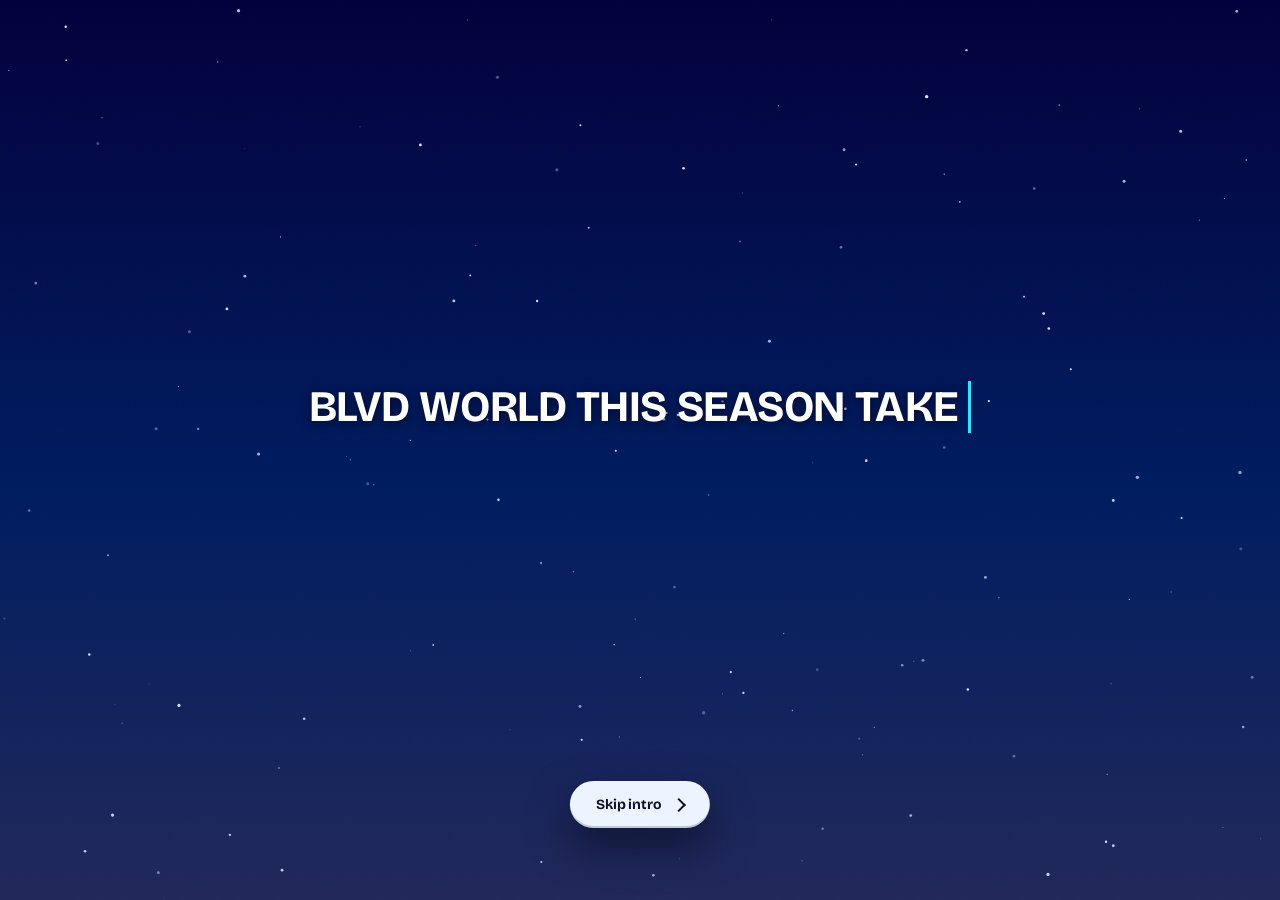
==== commit 57686d66: "Correct the dock's comment: the bar it describes is gone" ====
--- a/index.html
+++ b/index.html
@@ -10,7 +10,7 @@
      It is variable on optical size, width and weight (400..800), so each role takes a
      different cut of the same face. Instrument Sans is the fallback only. -->
 <link href="https://fonts.googleapis.com/css2?family=Bricolage+Grotesque:opsz,wdth,wght@12..96,75..100,400..800&family=Instrument+Sans:wght@400;500;600;700&display=swap" rel="stylesheet" />
-<link rel="stylesheet" href="css/main.css?v=737" />
+<link rel="stylesheet" href="css/main.css?v=738" />
 </head>
 <body class="typo-body">
 
@@ -62,7 +62,7 @@
              aria-hidden="true" tabindex="-1"></video>
       <div class="hero-ui">
         <!-- the mark, in white, above the arch — every version carries it -->
-        <img class="hero-logo" src="img/blvd-world-mark.svg?v=737" alt="BLVD World" />
+        <img class="hero-logo" src="img/blvd-world-mark.svg?v=738" alt="BLVD World" />
         <!-- the title is set on two arcs, doming the way a gate arches over an
              entrance -->
         <h1 class="hero-title arch" id="hero-title">
@@ -1095,12 +1095,10 @@
   </div>
 
   <!-- ══════════ SECTION DOCK ══════════
-       The section nav, floating at the bottom of the home page rather than riding
-       inside the sticky bar at the top.
-
-       It has to live outside #sticky-cta, not just be styled differently: that bar
-       is translated fully off the top of the screen until you scroll past the hero,
-       and a child of a transformed element goes with it however it is positioned.
+       The section nav and the Book menu, in one pill floating at the foot of the home
+       page. Both used to be in a sticky bar across the top; that bar is gone, and the
+       dock kept its timing — js/scene.js shows it past 72% of the first screen, so
+       nothing floats over the hero.
 
        Sections on this page only, in page order. The routed pages — rides, packages,
        the schedule, the map's dining filter — are reached from the Book menu and the
@@ -1148,35 +1146,35 @@
 
 
   <!-- menu overlay -->
-  <script src="js/data.js?v=737"></script>
-  <script src="js/borders.js?v=737"></script>
-  <script src="js/scene.js?v=737"></script>
-  <script src="js/film.js?v=737" defer></script>
-  <script src="js/app.js?v=737"></script>
-  <script src="js/experiences.js?v=737"></script>
-  <script src="js/carousels.js?v=737"></script>
-  <script src="js/coverflow.js?v=737"></script>
-  <script src="js/zones.js?v=737"></script>
-  <script src="js/zonepage.js?v=737"></script>
-  <script src="js/fan.js?v=737"></script>
-  <script src="js/zonevid.js?v=737"></script>
+  <script src="js/data.js?v=738"></script>
+  <script src="js/borders.js?v=738"></script>
+  <script src="js/scene.js?v=738"></script>
+  <script src="js/film.js?v=738" defer></script>
+  <script src="js/app.js?v=738"></script>
+  <script src="js/experiences.js?v=738"></script>
+  <script src="js/carousels.js?v=738"></script>
+  <script src="js/coverflow.js?v=738"></script>
+  <script src="js/zones.js?v=738"></script>
+  <script src="js/zonepage.js?v=738"></script>
+  <script src="js/fan.js?v=738"></script>
+  <script src="js/zonevid.js?v=738"></script>
   <!-- what is left of the home-page blocks: the rides rail -->
-  <script src="js/home.js?v=737"></script>
-  <script src="js/records.js?v=737"></script>
-  <script src="js/sphere.js?v=737" defer></script>
-  <script src="js/gallery.js?v=737"></script>
-  <script src="js/parkmap.js?v=737"></script>
-  <script src="js/minimap.js?v=737"></script>
-  <script src="js/sponsors.js?v=737"></script>
-  <script src="js/about.js?v=737"></script>
-  <script src="js/cashless.js?v=737"></script>
-  <script src="js/headings.js?v=737"></script>
-  <script src="js/bundles.js?v=737"></script>
-  <script src="js/ridex.js?v=737"></script>
-  <script src="js/cursor.js?v=737"></script>
-  <script src="js/glass.js?v=737" defer></script>
+  <script src="js/home.js?v=738"></script>
+  <script src="js/records.js?v=738"></script>
+  <script src="js/sphere.js?v=738" defer></script>
+  <script src="js/gallery.js?v=738"></script>
+  <script src="js/parkmap.js?v=738"></script>
+  <script src="js/minimap.js?v=738"></script>
+  <script src="js/sponsors.js?v=738"></script>
+  <script src="js/about.js?v=738"></script>
+  <script src="js/cashless.js?v=738"></script>
+  <script src="js/headings.js?v=738"></script>
+  <script src="js/bundles.js?v=738"></script>
+  <script src="js/ridex.js?v=738"></script>
+  <script src="js/cursor.js?v=738"></script>
+  <script src="js/glass.js?v=738" defer></script>
   <!-- js/globe.js is not loaded here: heroes.js imports it the first time someone
        actually picks the globe version, so three.js is never fetched otherwise -->
-  <script src="js/heroes.js?v=737" defer></script>
+  <script src="js/heroes.js?v=738" defer></script>
 </body>
 </html>
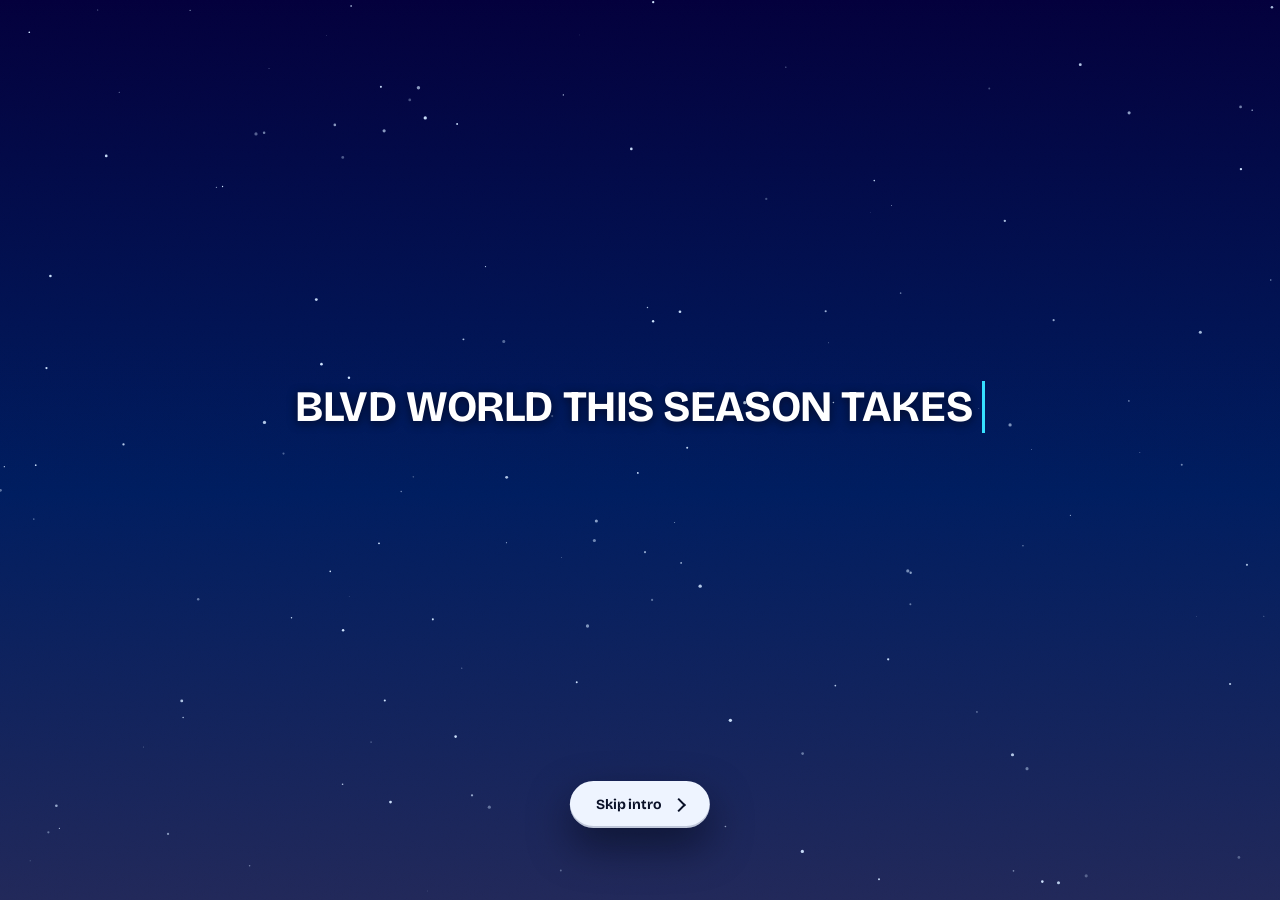
==== commit f2c56f69: "Rework the hero tiles in the real-video version They were white boxes. Now they read as plates resti" ====
--- a/index.html
+++ b/index.html
@@ -10,7 +10,7 @@
      It is variable on optical size, width and weight (400..800), so each role takes a
      different cut of the same face. Instrument Sans is the fallback only. -->
 <link href="https://fonts.googleapis.com/css2?family=Bricolage+Grotesque:opsz,wdth,wght@12..96,75..100,400..800&family=Instrument+Sans:wght@400;500;600;700&display=swap" rel="stylesheet" />
-<link rel="stylesheet" href="css/main.css?v=738" />
+<link rel="stylesheet" href="css/main.css?v=740" />
 </head>
 <body class="typo-body">
 
@@ -62,7 +62,7 @@
              aria-hidden="true" tabindex="-1"></video>
       <div class="hero-ui">
         <!-- the mark, in white, above the arch — every version carries it -->
-        <img class="hero-logo" src="img/blvd-world-mark.svg?v=738" alt="BLVD World" />
+        <img class="hero-logo" src="img/blvd-world-mark.svg?v=740" alt="BLVD World" />
         <!-- the title is set on two arcs, doming the way a gate arches over an
              entrance -->
         <h1 class="hero-title arch" id="hero-title">
@@ -1146,35 +1146,35 @@
 
 
   <!-- menu overlay -->
-  <script src="js/data.js?v=738"></script>
-  <script src="js/borders.js?v=738"></script>
-  <script src="js/scene.js?v=738"></script>
-  <script src="js/film.js?v=738" defer></script>
-  <script src="js/app.js?v=738"></script>
-  <script src="js/experiences.js?v=738"></script>
-  <script src="js/carousels.js?v=738"></script>
-  <script src="js/coverflow.js?v=738"></script>
-  <script src="js/zones.js?v=738"></script>
-  <script src="js/zonepage.js?v=738"></script>
-  <script src="js/fan.js?v=738"></script>
-  <script src="js/zonevid.js?v=738"></script>
+  <script src="js/data.js?v=740"></script>
+  <script src="js/borders.js?v=740"></script>
+  <script src="js/scene.js?v=740"></script>
+  <script src="js/film.js?v=740" defer></script>
+  <script src="js/app.js?v=740"></script>
+  <script src="js/experiences.js?v=740"></script>
+  <script src="js/carousels.js?v=740"></script>
+  <script src="js/coverflow.js?v=740"></script>
+  <script src="js/zones.js?v=740"></script>
+  <script src="js/zonepage.js?v=740"></script>
+  <script src="js/fan.js?v=740"></script>
+  <script src="js/zonevid.js?v=740"></script>
   <!-- what is left of the home-page blocks: the rides rail -->
-  <script src="js/home.js?v=738"></script>
-  <script src="js/records.js?v=738"></script>
-  <script src="js/sphere.js?v=738" defer></script>
-  <script src="js/gallery.js?v=738"></script>
-  <script src="js/parkmap.js?v=738"></script>
-  <script src="js/minimap.js?v=738"></script>
-  <script src="js/sponsors.js?v=738"></script>
-  <script src="js/about.js?v=738"></script>
-  <script src="js/cashless.js?v=738"></script>
-  <script src="js/headings.js?v=738"></script>
-  <script src="js/bundles.js?v=738"></script>
-  <script src="js/ridex.js?v=738"></script>
-  <script src="js/cursor.js?v=738"></script>
-  <script src="js/glass.js?v=738" defer></script>
+  <script src="js/home.js?v=740"></script>
+  <script src="js/records.js?v=740"></script>
+  <script src="js/sphere.js?v=740" defer></script>
+  <script src="js/gallery.js?v=740"></script>
+  <script src="js/parkmap.js?v=740"></script>
+  <script src="js/minimap.js?v=740"></script>
+  <script src="js/sponsors.js?v=740"></script>
+  <script src="js/about.js?v=740"></script>
+  <script src="js/cashless.js?v=740"></script>
+  <script src="js/headings.js?v=740"></script>
+  <script src="js/bundles.js?v=740"></script>
+  <script src="js/ridex.js?v=740"></script>
+  <script src="js/cursor.js?v=740"></script>
+  <script src="js/glass.js?v=740" defer></script>
   <!-- js/globe.js is not loaded here: heroes.js imports it the first time someone
        actually picks the globe version, so three.js is never fetched otherwise -->
-  <script src="js/heroes.js?v=738" defer></script>
+  <script src="js/heroes.js?v=740" defer></script>
 </body>
 </html>
--- a/css/main.css
+++ b/css/main.css
@@ -5595,30 +5595,141 @@
 /* ── the tiles, white on the footage ──
    Everywhere else these are glass: a tint that darkens down the pane so a white label
    survives a firework going off behind it. Over real night footage the ask is the
-   opposite — a solid white card, with the type flipped to ink so it stays legible on
-   it. The magenta primary tile keeps its fill; it is the brand accent and the one
-   thing on the row that is meant to be louder than the others. */
+   opposite — a solid card, ink type, and enough physical detail that it reads as a
+   plate resting on the film rather than a rectangle punched out of it.
+
+   The metrics below are applied to every tile in the row, primary included, because a
+   row of four is only even if they share one set. Only the colour differs. */
+html[data-hero="real"] .bt {
+  gap: 14px;
+  padding: 22px 16px 16px;
+  border-radius: 24px;
+}
+/* the plate itself: a warm white, a lit top edge, and a shadow with two falloffs —
+   a tight contact shadow to sit it down, and a wide ambient one to lift it off the
+   footage. One flat drop shadow reads as a sticker. */
 html[data-hero="real"] .bt:not(.is-primary) {
-  background: #f4f7ff;
+  background: linear-gradient(180deg, #ffffff 0%, #eef2fb 100%);
   backdrop-filter: none; -webkit-backdrop-filter: none;
-  box-shadow: 0 18px 46px rgba(0, 0, 0, .5), inset 0 -1px 1px rgba(0, 0, 0, .08);
-}
-html[data-hero="real"] .bt:not(.is-primary):hover { background: #fff; }
+  box-shadow:
+    inset 0 1px 0 #fff,
+    inset 0 0 0 1px rgba(11, 16, 32, .07),
+    0 2px 4px rgba(0, 0, 0, .28),
+    0 22px 50px rgba(0, 0, 0, .45);
+}
+html[data-hero="real"] .bt:not(.is-primary):hover {
+  background: linear-gradient(180deg, #fff 0%, #f6f8ff 100%);
+  box-shadow:
+    inset 0 1px 0 #fff,
+    inset 0 0 0 1px rgba(11, 16, 32, .1),
+    0 3px 6px rgba(0, 0, 0, .3),
+    0 30px 64px rgba(0, 0, 0, .5);
+}
+/* the icon core, nested: its radius is the card's less the padding, so the two curves
+   are concentric rather than approximately similar */
+html[data-hero="real"] .bt .bt-ic {
+  width: 54px; height: 54px;
+  border-radius: calc(24px - 8px);
+}
+html[data-hero="real"] .bt:not(.is-primary) .bt-ic {
+  background: linear-gradient(180deg, #0f1730, #1b264a);
+  border: 0;
+  box-shadow: inset 0 1px 0 rgba(255, 255, 255, .16), 0 4px 10px rgba(11, 16, 32, .22);
+}
+html[data-hero="real"] .bt:not(.is-primary) .bt-ic svg { fill: #fff; filter: none; }
+html[data-hero="real"] .bt:not(.is-primary):hover .bt-ic {
+  background: linear-gradient(180deg, var(--btn), #a3005e);
+}
+
+/* ── the type, as ink ── */
 html[data-hero="real"] .bt:not(.is-primary) .bt-name { color: #0b1020; }
-html[data-hero="real"] .bt:not(.is-primary) .bt-price { color: #4a5878; }
+html[data-hero="real"] .bt .bt-name { font-size: 17px; letter-spacing: -.025em; }
+/* the price is the second thing you read, so the figure is a figure and not a
+   footnote: the label drops to a caption and the number takes the weight */
+html[data-hero="real"] .bt .bt-price { gap: 5px; font-size: 9.5px; letter-spacing: .16em; }
+html[data-hero="real"] .bt .bt-price b { font-size: 21px; letter-spacing: -.01em; }
+html[data-hero="real"] .bt:not(.is-primary) .bt-price { color: #7c8aa8; }
 html[data-hero="real"] .bt:not(.is-primary) .bt-price b { color: #0b1020; }
-html[data-hero="real"] .bt:not(.is-primary) .bt-ic {
-  background: rgba(11, 16, 32, .07);
-}
-html[data-hero="real"] .bt:not(.is-primary) .bt-ic svg {
-  fill: #1a2440; filter: none;
-}
-html[data-hero="real"] .bt:not(.is-primary) .bt-tag {
-  color: #4a5878; border-color: rgba(11, 16, 32, .18);
-  background: rgba(11, 16, 32, .04);
-}
+
+/* ── the tag, as a footer line ──
+   It was a pill sitting under the price, competing with it at the same scale. Here it
+   is the card's last line, over a hairline that runs the full width — so the card
+   reads name, price, then what is included, in that order. */
+html[data-hero="real"] .bt .bt-tag {
+  margin-top: 12px; width: 100%;
+  padding: 11px 0 0; border-radius: 0;
+  background: none; box-shadow: none;
+  font-size: 8px; letter-spacing: .15em;
+  border-top: 1px solid rgba(11, 16, 32, .1);
+}
+html[data-hero="real"] .bt:not(.is-primary) .bt-tag { color: #7c8aa8; }
+html[data-hero="real"] .bt.is-primary .bt-tag {
+  color: rgba(255, 255, 255, .82);
+  border-top-color: rgba(255, 255, 255, .28);
+}
+/* the tag is the full width of the card, so the text block must be too, or the
+   hairline stops short of the padding */
+html[data-hero="real"] .bt { grid-template-columns: minmax(0, 1fr); }
+html[data-hero="real"] .bt-text { width: 100%; }
+
+/* ── the trailing arrow, nested ──
+   Hidden on every other version — .bt-go went with the tile's fill. Here it comes
+   back as a control inside a control: its own circle, in the top-right of the card,
+   arriving and travelling diagonally under the pointer. It is the one moving part,
+   which is what makes the card feel pressable rather than printed. */
+html[data-hero="real"] .bt-go {
+  display: grid; place-items: center;
+  /* 17px in, not 14: the card's corner radius is 24px, and a disc any closer than
+     that sits in the bite the curve takes out of the corner and reads as hanging off
+     the edge rather than resting inside it */
+  position: absolute; top: 17px; right: 17px;
+  width: 24px; height: 24px; border-radius: 50%;
+  background: rgba(11, 16, 32, .06);
+  opacity: 0; transform: translate(-3px, 3px) scale(.9);
+  transition: opacity .32s var(--ease), transform .32s var(--ease), background .32s var(--ease);
+}
+/* the arrow itself: a corner and a diagonal, drawn */
+html[data-hero="real"] .bt-go::before {
+  content: ""; width: 8px; height: 8px;
+  border-top: 1.8px solid #0b1020; border-right: 1.8px solid #0b1020;
+  transform: rotate(45deg) translate(-1px, 1px);
+}
+html[data-hero="real"] .bt:hover .bt-go,
+html[data-hero="real"] .bt:focus-visible .bt-go {
+  opacity: 1; transform: translate(0, 0) scale(1);
+}
+html[data-hero="real"] .bt:hover .bt-go { background: var(--gold); }
+html[data-hero="real"] .bt.is-primary .bt-go { background: rgba(255, 255, 255, .2); }
+html[data-hero="real"] .bt.is-primary .bt-go::before { border-color: #fff; }
+html[data-hero="real"] .bt.is-primary:hover .bt-go { background: rgba(255, 255, 255, .32); }
+
 /* the sheen is a white gleam; on a white card it is invisible and only adds paint */
 html[data-hero="real"] .bt:not(.is-primary) .bt-sheen { display: none; }
+
+/* the primary keeps the magenta — it is the brand accent and the one tile in the row
+   meant to be louder — but takes the same shadow discipline as its neighbours */
+html[data-hero="real"] .bt.is-primary {
+  box-shadow:
+    inset 0 1px 0 rgba(255, 255, 255, .22),
+    inset 0 -2px 0 rgba(104, 0, 60, .5),
+    0 2px 4px rgba(0, 0, 0, .28),
+    0 22px 50px rgba(160, 0, 90, .34);
+}
+html[data-hero="real"] .bt.is-primary:hover {
+  box-shadow:
+    inset 0 1px 0 rgba(255, 255, 255, .26),
+    inset 0 -2px 0 rgba(104, 0, 60, .5),
+    0 3px 6px rgba(0, 0, 0, .3),
+    0 30px 64px rgba(160, 0, 90, .44);
+}
+
+@media (max-width: 700px) {
+  html[data-hero="real"] .bt { padding: 18px 12px 13px; border-radius: 20px; }
+  html[data-hero="real"] .bt .bt-ic { width: 46px; height: 46px; border-radius: 13px; }
+  html[data-hero="real"] .bt .bt-name { font-size: 15px; }
+  html[data-hero="real"] .bt .bt-price b { font-size: 18px; }
+  html[data-hero="real"] .bt-go { display: none; }   /* no hover to reveal it */
+}
 
 html[data-hero="real"] .faq-item.open { border-color: rgba(255, 255, 255, .34); background: rgba(255, 255, 255, .07); }
 html[data-hero="real"] .faq-item:hover { background: rgba(255, 255, 255, .06); border-color: rgba(255, 255, 255, .2); }
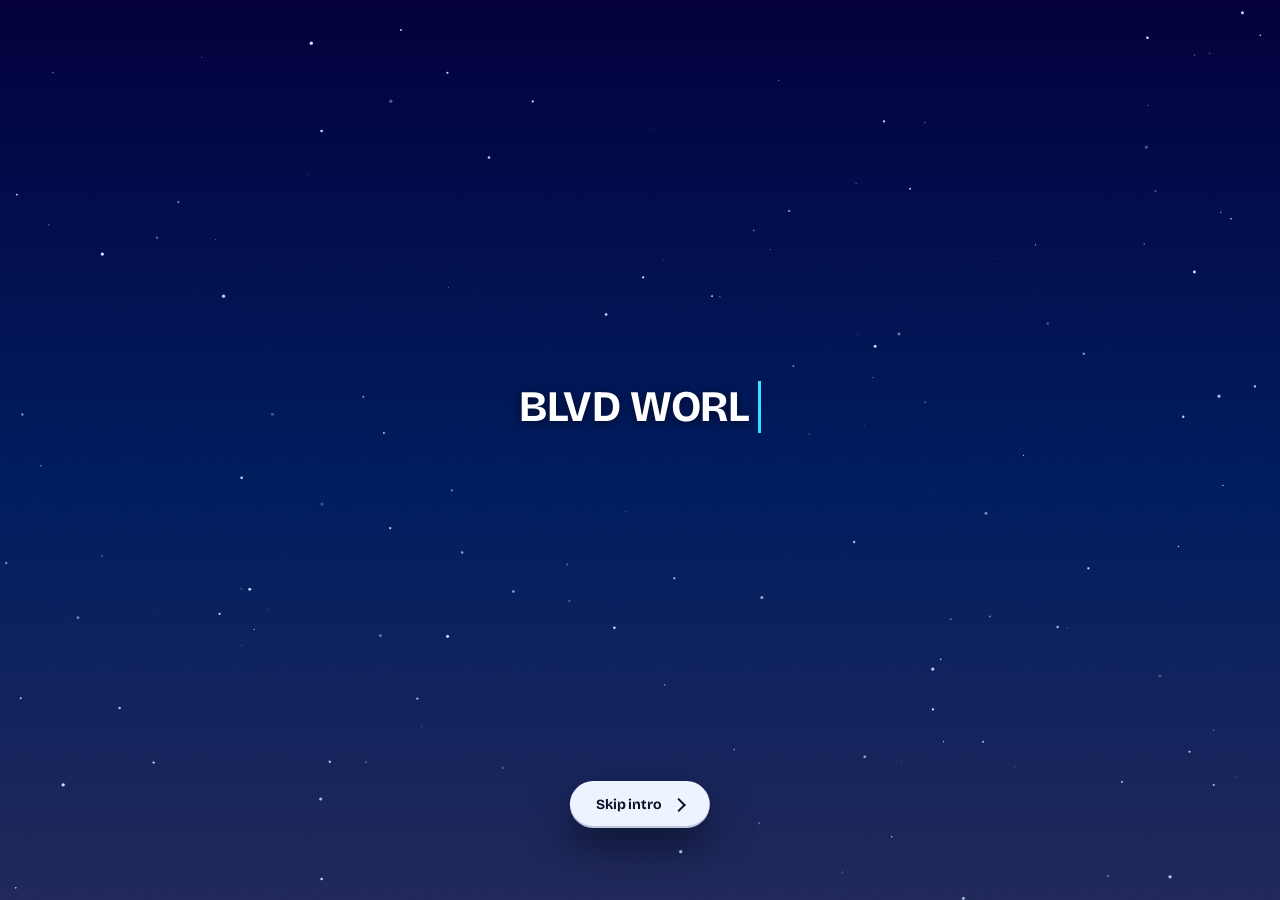
==== commit e6462bd9: "New design for the hero tiles in the real-video version: one ruled sheet Not a refinement of the car" ====
--- a/index.html
+++ b/index.html
@@ -10,7 +10,7 @@
      It is variable on optical size, width and weight (400..800), so each role takes a
      different cut of the same face. Instrument Sans is the fallback only. -->
 <link href="https://fonts.googleapis.com/css2?family=Bricolage+Grotesque:opsz,wdth,wght@12..96,75..100,400..800&family=Instrument+Sans:wght@400;500;600;700&display=swap" rel="stylesheet" />
-<link rel="stylesheet" href="css/main.css?v=740" />
+<link rel="stylesheet" href="css/main.css?v=741" />
 </head>
 <body class="typo-body">
 
@@ -62,7 +62,7 @@
              aria-hidden="true" tabindex="-1"></video>
       <div class="hero-ui">
         <!-- the mark, in white, above the arch — every version carries it -->
-        <img class="hero-logo" src="img/blvd-world-mark.svg?v=740" alt="BLVD World" />
+        <img class="hero-logo" src="img/blvd-world-mark.svg?v=741" alt="BLVD World" />
         <!-- the title is set on two arcs, doming the way a gate arches over an
              entrance -->
         <h1 class="hero-title arch" id="hero-title">
@@ -1146,35 +1146,35 @@
 
 
   <!-- menu overlay -->
-  <script src="js/data.js?v=740"></script>
-  <script src="js/borders.js?v=740"></script>
-  <script src="js/scene.js?v=740"></script>
-  <script src="js/film.js?v=740" defer></script>
-  <script src="js/app.js?v=740"></script>
-  <script src="js/experiences.js?v=740"></script>
-  <script src="js/carousels.js?v=740"></script>
-  <script src="js/coverflow.js?v=740"></script>
-  <script src="js/zones.js?v=740"></script>
-  <script src="js/zonepage.js?v=740"></script>
-  <script src="js/fan.js?v=740"></script>
-  <script src="js/zonevid.js?v=740"></script>
+  <script src="js/data.js?v=741"></script>
+  <script src="js/borders.js?v=741"></script>
+  <script src="js/scene.js?v=741"></script>
+  <script src="js/film.js?v=741" defer></script>
+  <script src="js/app.js?v=741"></script>
+  <script src="js/experiences.js?v=741"></script>
+  <script src="js/carousels.js?v=741"></script>
+  <script src="js/coverflow.js?v=741"></script>
+  <script src="js/zones.js?v=741"></script>
+  <script src="js/zonepage.js?v=741"></script>
+  <script src="js/fan.js?v=741"></script>
+  <script src="js/zonevid.js?v=741"></script>
   <!-- what is left of the home-page blocks: the rides rail -->
-  <script src="js/home.js?v=740"></script>
-  <script src="js/records.js?v=740"></script>
-  <script src="js/sphere.js?v=740" defer></script>
-  <script src="js/gallery.js?v=740"></script>
-  <script src="js/parkmap.js?v=740"></script>
-  <script src="js/minimap.js?v=740"></script>
-  <script src="js/sponsors.js?v=740"></script>
-  <script src="js/about.js?v=740"></script>
-  <script src="js/cashless.js?v=740"></script>
-  <script src="js/headings.js?v=740"></script>
-  <script src="js/bundles.js?v=740"></script>
-  <script src="js/ridex.js?v=740"></script>
-  <script src="js/cursor.js?v=740"></script>
-  <script src="js/glass.js?v=740" defer></script>
+  <script src="js/home.js?v=741"></script>
+  <script src="js/records.js?v=741"></script>
+  <script src="js/sphere.js?v=741" defer></script>
+  <script src="js/gallery.js?v=741"></script>
+  <script src="js/parkmap.js?v=741"></script>
+  <script src="js/minimap.js?v=741"></script>
+  <script src="js/sponsors.js?v=741"></script>
+  <script src="js/about.js?v=741"></script>
+  <script src="js/cashless.js?v=741"></script>
+  <script src="js/headings.js?v=741"></script>
+  <script src="js/bundles.js?v=741"></script>
+  <script src="js/ridex.js?v=741"></script>
+  <script src="js/cursor.js?v=741"></script>
+  <script src="js/glass.js?v=741" defer></script>
   <!-- js/globe.js is not loaded here: heroes.js imports it the first time someone
        actually picks the globe version, so three.js is never fetched otherwise -->
-  <script src="js/heroes.js?v=740" defer></script>
+  <script src="js/heroes.js?v=741" defer></script>
 </body>
 </html>
--- a/css/main.css
+++ b/css/main.css
@@ -5592,143 +5592,150 @@
   --map-bg: #14161d;
 }
 /* the accents that were tuned against navy and need a nudge on black */
-/* ── the tiles, white on the footage ──
-   Everywhere else these are glass: a tint that darkens down the pane so a white label
-   survives a firework going off behind it. Over real night footage the ask is the
-   opposite — a solid card, ink type, and enough physical detail that it reads as a
-   plate resting on the film rather than a rectangle punched out of it.
-
-   The metrics below are applied to every tile in the row, primary included, because a
-   row of four is only even if they share one set. Only the colour differs. */
-html[data-hero="real"] .bt {
-  gap: 14px;
-  padding: 22px 16px 16px;
-  border-radius: 24px;
-}
-/* the plate itself: a warm white, a lit top edge, and a shadow with two falloffs —
-   a tight contact shadow to sit it down, and a wide ambient one to lift it off the
-   footage. One flat drop shadow reads as a sticker. */
-html[data-hero="real"] .bt:not(.is-primary) {
-  background: linear-gradient(180deg, #ffffff 0%, #eef2fb 100%);
-  backdrop-filter: none; -webkit-backdrop-filter: none;
+/* ── the ways in, as one sheet ──
+   A new shape for this version. It was four separate cards, centred, each with its own
+   plate and its own shadow — four objects competing under one heading, and four sets of
+   edges to read before you got to a price.
+
+   Here they are one object: a single sheet ruled into four columns. That buys three
+   things the cards could not. The prices sit on a shared baseline, so the row can be
+   read across as a price list rather than compared card by card. There is one edge and
+   one shadow instead of four, which is quieter over moving footage. And the entry
+   ticket can take a whole column of magenta and still belong to the same object as its
+   neighbours, which is what it is — a way in with a price, like the other three.
+
+   The markup is untouched: .book-tiles becomes the sheet, .bt becomes a column. */
+html[data-hero="real"] .book-tiles {
+  gap: 0;
+  width: min(940px, 100%);
+  border-radius: 22px;
+  overflow: hidden;                    /* this is what shapes the end columns */
+  background: linear-gradient(180deg, #fff 0%, #f1f4fc 100%);
   box-shadow:
     inset 0 1px 0 #fff,
-    inset 0 0 0 1px rgba(11, 16, 32, .07),
-    0 2px 4px rgba(0, 0, 0, .28),
-    0 22px 50px rgba(0, 0, 0, .45);
-}
-html[data-hero="real"] .bt:not(.is-primary):hover {
-  background: linear-gradient(180deg, #fff 0%, #f6f8ff 100%);
-  box-shadow:
-    inset 0 1px 0 #fff,
-    inset 0 0 0 1px rgba(11, 16, 32, .1),
-    0 3px 6px rgba(0, 0, 0, .3),
-    0 30px 64px rgba(0, 0, 0, .5);
-}
-/* the icon core, nested: its radius is the card's less the padding, so the two curves
-   are concentric rather than approximately similar */
+    inset 0 0 0 1px rgba(11, 16, 32, .08),
+    0 2px 5px rgba(0, 0, 0, .3),
+    0 26px 60px rgba(0, 0, 0, .48);
+}
+
+/* ── a column ──
+   Ruled off from its neighbour rather than boxed. Three rows: the label at the top, the
+   mark under it, and the name and price pushed to the bottom by a 1fr track — which is
+   what puts every price on the same line across the sheet. */
+html[data-hero="real"] .bt {
+  display: grid; grid-template-rows: auto auto 1fr;
+  justify-items: start; text-align: left;
+  gap: 12px;
+  padding: 20px clamp(14px, 1.6vw, 22px) 20px;
+  border: 0; border-radius: 0;
+  background: transparent;
+  box-shadow: inset 1px 0 0 rgba(11, 16, 32, .09);   /* the rule, on the left */
+  transition: background-color .35s var(--ease);
+}
+html[data-hero="real"] .bt:first-child { box-shadow: none; }
+html[data-hero="real"] .bt:hover { transform: none; background-color: rgba(11, 16, 32, .045); }
+html[data-hero="real"] .bt-sheen { display: none; }
+
+/* the label leads, which is the change in reading order: what kind of thing this is,
+   then what it is called, then what it costs */
+html[data-hero="real"] .bt .bt-tag {
+  order: 1; margin: 0; padding: 0; width: auto;
+  background: none; box-shadow: none; border: 0; border-radius: 0;
+  font-family: var(--fig); font-size: 8px; font-weight: 700;
+  letter-spacing: .17em; text-transform: uppercase;
+  color: #8b98b4; white-space: normal;
+}
+/* the mark, bare. No plate: a plate inside a column inside a sheet is a third frame
+   for one glyph to sit in. */
 html[data-hero="real"] .bt .bt-ic {
-  width: 54px; height: 54px;
-  border-radius: calc(24px - 8px);
-}
-html[data-hero="real"] .bt:not(.is-primary) .bt-ic {
-  background: linear-gradient(180deg, #0f1730, #1b264a);
-  border: 0;
-  box-shadow: inset 0 1px 0 rgba(255, 255, 255, .16), 0 4px 10px rgba(11, 16, 32, .22);
-}
-html[data-hero="real"] .bt:not(.is-primary) .bt-ic svg { fill: #fff; filter: none; }
-html[data-hero="real"] .bt:not(.is-primary):hover .bt-ic {
-  background: linear-gradient(180deg, var(--btn), #a3005e);
-}
-
-/* ── the type, as ink ── */
-html[data-hero="real"] .bt:not(.is-primary) .bt-name { color: #0b1020; }
-html[data-hero="real"] .bt .bt-name { font-size: 17px; letter-spacing: -.025em; }
-/* the price is the second thing you read, so the figure is a figure and not a
-   footnote: the label drops to a caption and the number takes the weight */
-html[data-hero="real"] .bt .bt-price { gap: 5px; font-size: 9.5px; letter-spacing: .16em; }
-html[data-hero="real"] .bt .bt-price b { font-size: 21px; letter-spacing: -.01em; }
-html[data-hero="real"] .bt:not(.is-primary) .bt-price { color: #7c8aa8; }
-html[data-hero="real"] .bt:not(.is-primary) .bt-price b { color: #0b1020; }
-
-/* ── the tag, as a footer line ──
-   It was a pill sitting under the price, competing with it at the same scale. Here it
-   is the card's last line, over a hairline that runs the full width — so the card
-   reads name, price, then what is included, in that order. */
-html[data-hero="real"] .bt .bt-tag {
-  margin-top: 12px; width: 100%;
-  padding: 11px 0 0; border-radius: 0;
-  background: none; box-shadow: none;
-  font-size: 8px; letter-spacing: .15em;
-  border-top: 1px solid rgba(11, 16, 32, .1);
-}
-html[data-hero="real"] .bt:not(.is-primary) .bt-tag { color: #7c8aa8; }
-html[data-hero="real"] .bt.is-primary .bt-tag {
-  color: rgba(255, 255, 255, .82);
-  border-top-color: rgba(255, 255, 255, .28);
-}
-/* the tag is the full width of the card, so the text block must be too, or the
-   hairline stops short of the padding */
-html[data-hero="real"] .bt { grid-template-columns: minmax(0, 1fr); }
-html[data-hero="real"] .bt-text { width: 100%; }
-
-/* ── the trailing arrow, nested ──
-   Hidden on every other version — .bt-go went with the tile's fill. Here it comes
-   back as a control inside a control: its own circle, in the top-right of the card,
-   arriving and travelling diagonally under the pointer. It is the one moving part,
-   which is what makes the card feel pressable rather than printed. */
+  order: 2; width: auto; height: auto; background: none; border: 0;
+  box-shadow: none; border-radius: 0;
+}
+html[data-hero="real"] .bt .bt-ic svg { width: 26px; height: 26px; fill: #0f1730; filter: none; }
+
+html[data-hero="real"] .bt .bt-text {
+  order: 3; align-self: end; width: 100%;
+  justify-items: start; text-align: left;
+  /* the name gets a fixed two-line box so a wrap in one column cannot drop that
+     column's price off the shared baseline */
+  display: grid; grid-template-rows: minmax(2.3em, auto) auto; gap: 6px;
+}
+html[data-hero="real"] .bt .bt-name {
+  font-size: 17px; letter-spacing: -.025em; line-height: 1.15; color: #0b1020;
+  white-space: normal; overflow: visible; text-overflow: clip;
+  align-self: start;
+}
+html[data-hero="real"] .bt .bt-price {
+  justify-content: flex-start; gap: 6px;
+  font-size: 9px; letter-spacing: .16em; color: #7c8aa8;
+}
+html[data-hero="real"] .bt .bt-price b {
+  font-size: 22px; letter-spacing: -.015em; color: #0b1020;
+}
+
+/* ── the entry ticket's column ──
+   A full column of magenta, edge to edge of the sheet. It is the same object as its
+   neighbours and the same three rows; it is simply the loud one. */
+html[data-hero="real"] .bt.is-primary {
+  background: linear-gradient(180deg, var(--btn) 0%, #b3006a 100%);
+  box-shadow: none;
+}
+html[data-hero="real"] .bt.is-primary:hover { background: linear-gradient(180deg, var(--btn-hi) 0%, #c00073 100%); }
+html[data-hero="real"] .bt.is-primary + .bt { box-shadow: none; }   /* no rule against the fill */
+html[data-hero="real"] .bt.is-primary .bt-tag { color: rgba(255, 255, 255, .78); }
+html[data-hero="real"] .bt.is-primary .bt-ic svg { fill: #fff; }
+html[data-hero="real"] .bt.is-primary .bt-name { color: #fff; }
+html[data-hero="real"] .bt.is-primary .bt-price { color: rgba(255, 255, 255, .78); }
+html[data-hero="real"] .bt.is-primary .bt-price b { color: #fff; }
+
+/* ── the arrow ──
+   Bottom-right of the column, on the price's line, sliding in under the pointer. It is
+   the only asymmetric mark on an otherwise ruled grid, which is what stops the sheet
+   reading as a printed table. */
 html[data-hero="real"] .bt-go {
-  display: grid; place-items: center;
-  /* 17px in, not 14: the card's corner radius is 24px, and a disc any closer than
-     that sits in the bite the curve takes out of the corner and reads as hanging off
-     the edge rather than resting inside it */
-  position: absolute; top: 17px; right: 17px;
-  width: 24px; height: 24px; border-radius: 50%;
-  background: rgba(11, 16, 32, .06);
-  opacity: 0; transform: translate(-3px, 3px) scale(.9);
-  transition: opacity .32s var(--ease), transform .32s var(--ease), background .32s var(--ease);
-}
-/* the arrow itself: a corner and a diagonal, drawn */
-html[data-hero="real"] .bt-go::before {
-  content: ""; width: 8px; height: 8px;
-  border-top: 1.8px solid #0b1020; border-right: 1.8px solid #0b1020;
-  transform: rotate(45deg) translate(-1px, 1px);
-}
+  display: block; position: absolute;
+  right: clamp(14px, 1.6vw, 22px); bottom: 24px;
+  width: 9px; height: 9px;
+  border-top: 1.9px solid #0b1020; border-right: 1.9px solid #0b1020;
+  border-radius: 1px;
+  transform: rotate(45deg) translate(-4px, 4px);
+  opacity: 0; transition: opacity .3s var(--ease), transform .3s var(--ease);
+}
+html[data-hero="real"] .bt.is-primary .bt-go { border-color: #fff; }
 html[data-hero="real"] .bt:hover .bt-go,
 html[data-hero="real"] .bt:focus-visible .bt-go {
-  opacity: 1; transform: translate(0, 0) scale(1);
-}
-html[data-hero="real"] .bt:hover .bt-go { background: var(--gold); }
-html[data-hero="real"] .bt.is-primary .bt-go { background: rgba(255, 255, 255, .2); }
-html[data-hero="real"] .bt.is-primary .bt-go::before { border-color: #fff; }
-html[data-hero="real"] .bt.is-primary:hover .bt-go { background: rgba(255, 255, 255, .32); }
-
-/* the sheen is a white gleam; on a white card it is invisible and only adds paint */
-html[data-hero="real"] .bt:not(.is-primary) .bt-sheen { display: none; }
-
-/* the primary keeps the magenta — it is the brand accent and the one tile in the row
-   meant to be louder — but takes the same shadow discipline as its neighbours */
-html[data-hero="real"] .bt.is-primary {
-  box-shadow:
-    inset 0 1px 0 rgba(255, 255, 255, .22),
-    inset 0 -2px 0 rgba(104, 0, 60, .5),
-    0 2px 4px rgba(0, 0, 0, .28),
-    0 22px 50px rgba(160, 0, 90, .34);
-}
-html[data-hero="real"] .bt.is-primary:hover {
-  box-shadow:
-    inset 0 1px 0 rgba(255, 255, 255, .26),
-    inset 0 -2px 0 rgba(104, 0, 60, .5),
-    0 3px 6px rgba(0, 0, 0, .3),
-    0 30px 64px rgba(160, 0, 90, .44);
-}
-
+  opacity: 1; transform: rotate(45deg) translate(0, 0);
+}
+
+/* ── on a phone ──
+   The sheet turns on its side: one column of rows, ruled horizontally. Four columns at
+   390px gives each name 80px and no room for a 22px figure, and the two-by-two grid
+   that works for cards makes a sheet with a cross in the middle of it. */
 @media (max-width: 700px) {
-  html[data-hero="real"] .bt { padding: 18px 12px 13px; border-radius: 20px; }
-  html[data-hero="real"] .bt .bt-ic { width: 46px; height: 46px; border-radius: 13px; }
+  html[data-hero="real"] .book-tiles {
+    grid-template-columns: minmax(0, 1fr) !important;
+    width: min(420px, 100%) !important;
+    border-radius: 18px;
+  }
+  html[data-hero="real"] .bt {
+    grid-template-rows: auto;
+    grid-template-columns: 26px minmax(0, 1fr) auto;
+    align-items: center; gap: 14px;
+    padding: 14px 16px;
+    box-shadow: inset 0 1px 0 rgba(11, 16, 32, .09);   /* the rule, now on top */
+  }
+  html[data-hero="real"] .bt .bt-ic { order: 1; }
+  html[data-hero="real"] .bt .bt-text {
+    order: 2; grid-template-rows: auto; grid-template-columns: minmax(0, 1fr);
+    align-self: center; gap: 2px;
+  }
   html[data-hero="real"] .bt .bt-name { font-size: 15px; }
-  html[data-hero="real"] .bt .bt-price b { font-size: 18px; }
-  html[data-hero="real"] .bt-go { display: none; }   /* no hover to reveal it */
+  /* the label moves to the end of the row, where it reads as the row's note rather
+     than as a heading over one item in a list */
+  html[data-hero="real"] .bt .bt-tag { order: 3; text-align: right; font-size: 7.5px; }
+  html[data-hero="real"] .bt .bt-price { font-size: 8.5px; }
+  html[data-hero="real"] .bt .bt-price b { font-size: 17px; }
+  html[data-hero="real"] .bt-go { display: none; }
 }
 
 html[data-hero="real"] .faq-item.open { border-color: rgba(255, 255, 255, .34); background: rgba(255, 255, 255, .07); }
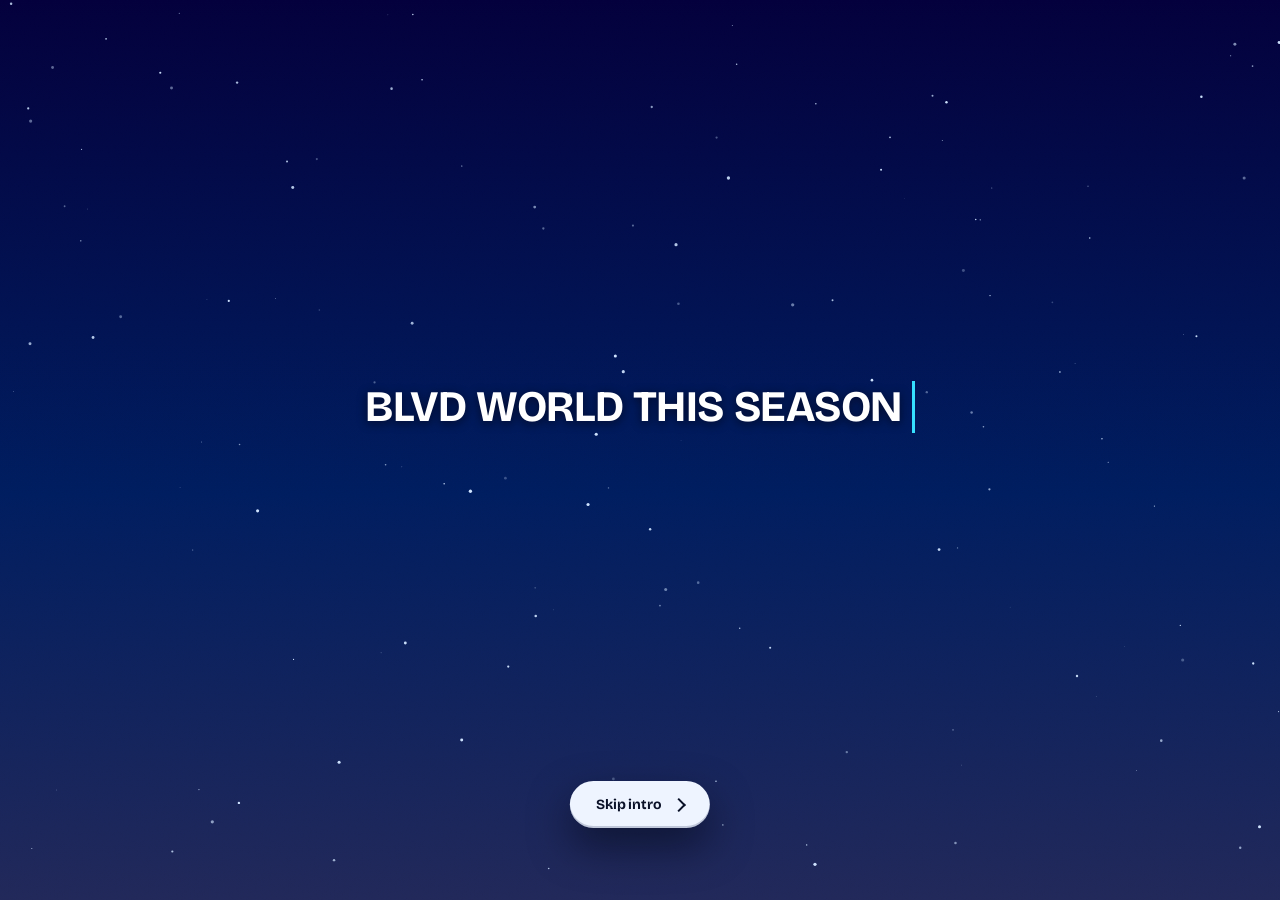
==== commit 307d960c: "Unframe the last-season figure and draw the range The card was a 1050-by-390 box holding four short " ====
--- a/index.html
+++ b/index.html
@@ -10,7 +10,7 @@
      It is variable on optical size, width and weight (400..800), so each role takes a
      different cut of the same face. Instrument Sans is the fallback only. -->
 <link href="https://fonts.googleapis.com/css2?family=Bricolage+Grotesque:opsz,wdth,wght@12..96,75..100,400..800&family=Instrument+Sans:wght@400;500;600;700&display=swap" rel="stylesheet" />
-<link rel="stylesheet" href="css/main.css?v=741" />
+<link rel="stylesheet" href="css/main.css?v=743" />
 </head>
 <body class="typo-body">
 
@@ -62,7 +62,7 @@
              aria-hidden="true" tabindex="-1"></video>
       <div class="hero-ui">
         <!-- the mark, in white, above the arch — every version carries it -->
-        <img class="hero-logo" src="img/blvd-world-mark.svg?v=741" alt="BLVD World" />
+        <img class="hero-logo" src="img/blvd-world-mark.svg?v=743" alt="BLVD World" />
         <!-- the title is set on two arcs, doming the way a gate arches over an
              entrance -->
         <h1 class="hero-title arch" id="hero-title">
@@ -300,21 +300,42 @@
       </div>
     </section>
 
+    <!-- ══════════ LAST SEASON ══════════
+         One figure, and no box around it. The card this replaced was a 1050-by-390
+         frame with four short lines floating in the middle of it — the container was
+         the loudest thing in the section, and the number it was holding was smaller
+         than the heading above it.
+
+         The figure is the section now. It is also given as the range it was given to
+         us as — "14 million to 20 million" — and the rail under it draws that range
+         rather than leaving a dash to carry it: two marks, the span between them, and
+         the ends labelled. Rendering it as 14 growing to 20 would assert a
+         year-on-year climb the figure as stated does not claim.
+
+         js/home.js counts the two ends up when the section arrives, and writes the
+         final values into the page first, so a tab opened in the background and read
+         later shows the numbers rather than two zeroes. -->
     <section class="visits" id="visits">
       <div class="vi-head reveal">
         <p class="eyebrow">Last season</p>
         <h2 class="sec-title">A CITY CAME THROUGH</h2>
       </div>
-      <ul class="dw-grid is-one reveal">
-        <li class="dw-card">
-          <span class="dw-ic" aria-hidden="true">
-            <svg viewBox="0 0 24 24"><path d="M8.4 11.4a3.5 3.5 0 1 0 0-7 3.5 3.5 0 0 0 0 7zm0-5.2a1.7 1.7 0 1 1 0 3.4 1.7 1.7 0 0 1 0-3.4zM16.8 11.4a3 3 0 1 0 0-6 3 3 0 0 0 0 6zm0-4.2a1.2 1.2 0 1 1 0 2.4 1.2 1.2 0 0 1 0-2.4zM8.4 12.8c-3 0-5.8 1.5-5.8 3.5v2.9h11.6v-2.9c0-2-2.8-3.5-5.8-3.5zm4 4.6H4.4v-1.1c0-.7 1.7-1.7 4-1.7s4 1 4 1.7zM16.8 12.6c-.8 0-1.6.1-2.3.4 1.2.8 2 1.9 2 3.3v2.9h5.1v-2.6c0-1.9-2.3-4-4.8-4z"/></svg>
-          </span>
-          <b class="dw-n"><span class="vi-a">14</span>&#8211;<span class="vi-b">20</span> million</b>
-          <h3 class="dw-t">Total visits</h3>
-          <p class="dw-s">Across the season at BLVD World</p>
-        </li>
-      </ul>
+
+      <p class="vi-fig reveal">
+        <span class="vi-n" id="vi-a" data-to="14">14</span>
+        <span class="vi-dash" aria-hidden="true"></span>
+        <span class="vi-n" id="vi-b" data-to="20">20</span>
+        <span class="vi-unit">million</span>
+      </p>
+
+      <!-- the range, drawn. aria-hidden because the figure above already reads as
+           "14 to 20 million" to a screen reader; this is the same fact in ink. -->
+      <div class="vi-rail reveal" aria-hidden="true">
+        <span class="vi-track"><i class="vi-span"></i></span>
+        <span class="vi-ends"><em>14m</em><em>20m</em></span>
+      </div>
+
+      <p class="vi-cap reveal">Total visits across the season at BLVD World</p>
     </section>
 
     <section class="gallery" id="gallery">
@@ -1146,35 +1167,35 @@
 
 
   <!-- menu overlay -->
-  <script src="js/data.js?v=741"></script>
-  <script src="js/borders.js?v=741"></script>
-  <script src="js/scene.js?v=741"></script>
-  <script src="js/film.js?v=741" defer></script>
-  <script src="js/app.js?v=741"></script>
-  <script src="js/experiences.js?v=741"></script>
-  <script src="js/carousels.js?v=741"></script>
-  <script src="js/coverflow.js?v=741"></script>
-  <script src="js/zones.js?v=741"></script>
-  <script src="js/zonepage.js?v=741"></script>
-  <script src="js/fan.js?v=741"></script>
-  <script src="js/zonevid.js?v=741"></script>
+  <script src="js/data.js?v=743"></script>
+  <script src="js/borders.js?v=743"></script>
+  <script src="js/scene.js?v=743"></script>
+  <script src="js/film.js?v=743" defer></script>
+  <script src="js/app.js?v=743"></script>
+  <script src="js/experiences.js?v=743"></script>
+  <script src="js/carousels.js?v=743"></script>
+  <script src="js/coverflow.js?v=743"></script>
+  <script src="js/zones.js?v=743"></script>
+  <script src="js/zonepage.js?v=743"></script>
+  <script src="js/fan.js?v=743"></script>
+  <script src="js/zonevid.js?v=743"></script>
   <!-- what is left of the home-page blocks: the rides rail -->
-  <script src="js/home.js?v=741"></script>
-  <script src="js/records.js?v=741"></script>
-  <script src="js/sphere.js?v=741" defer></script>
-  <script src="js/gallery.js?v=741"></script>
-  <script src="js/parkmap.js?v=741"></script>
-  <script src="js/minimap.js?v=741"></script>
-  <script src="js/sponsors.js?v=741"></script>
-  <script src="js/about.js?v=741"></script>
-  <script src="js/cashless.js?v=741"></script>
-  <script src="js/headings.js?v=741"></script>
-  <script src="js/bundles.js?v=741"></script>
-  <script src="js/ridex.js?v=741"></script>
-  <script src="js/cursor.js?v=741"></script>
-  <script src="js/glass.js?v=741" defer></script>
+  <script src="js/home.js?v=743"></script>
+  <script src="js/records.js?v=743"></script>
+  <script src="js/sphere.js?v=743" defer></script>
+  <script src="js/gallery.js?v=743"></script>
+  <script src="js/parkmap.js?v=743"></script>
+  <script src="js/minimap.js?v=743"></script>
+  <script src="js/sponsors.js?v=743"></script>
+  <script src="js/about.js?v=743"></script>
+  <script src="js/cashless.js?v=743"></script>
+  <script src="js/headings.js?v=743"></script>
+  <script src="js/bundles.js?v=743"></script>
+  <script src="js/ridex.js?v=743"></script>
+  <script src="js/cursor.js?v=743"></script>
+  <script src="js/glass.js?v=743" defer></script>
   <!-- js/globe.js is not loaded here: heroes.js imports it the first time someone
        actually picks the globe version, so three.js is never fetched otherwise -->
-  <script src="js/heroes.js?v=741" defer></script>
+  <script src="js/heroes.js?v=743" defer></script>
 </body>
 </html>
--- a/css/main.css
+++ b/css/main.css
@@ -3507,24 +3507,99 @@
   display: grid; grid-template-columns: repeat(4, minmax(0, 1fr));
   gap: clamp(10px, 1.4vw, 20px);
 }
-/* ── last season, in one figure ──
-   Same section furniture as the rest of the page; the card is .dw-card. The grid
-   drops to one column for it, and the card widens rather than sitting as a quarter
-   of a row with three empty quarters beside it. */
+/* ═══════════════ LAST SEASON ═══════════════
+   One figure, unframed. The .dw-card this used to sit in was a 1050-by-390 box holding
+   four short lines: the container read louder than the number, and the number was
+   smaller than the heading above it. Now the number is the section. */
 .visits {
   position: relative; z-index: 11;
   padding: var(--sec-y) var(--sec-x);
-  display: grid; gap: var(--sp-4); justify-items: center;
-  grid-template-columns: minmax(0, 1fr);
-}
-.vi-head { display: grid; justify-items: center; gap: 10px; text-align: center; }
-.dw-grid.is-one {
-  grid-template-columns: minmax(0, 1fr);
-  max-width: min(620px, 100%);
-}
-.dw-grid.is-one .dw-card { padding-block: clamp(30px, 4vw, 46px); }
-/* the figure runs longer than a bare number, so it takes the width it needs */
-.dw-grid.is-one .dw-n { font-size: clamp(34px, 5.4vw, 68px); }
+  display: grid; justify-items: center; grid-template-columns: minmax(0, 1fr);
+  gap: clamp(10px, 1.6vh, 20px);
+  text-align: center;
+}
+.vi-head { display: grid; justify-items: center; gap: 10px; max-width: min(760px, 100%); }
+
+/* ── the figure ──
+   Display scale, gold, tabular. Tabular matters more here than anywhere else on the
+   site: the two ends count up, and proportional digits would make the whole line
+   shuffle sideways on every frame. */
+.vi-fig {
+  margin: 0; display: flex; align-items: baseline; justify-content: center;
+  gap: clamp(6px, .9vw, 14px); flex-wrap: nowrap;
+  max-width: 100%;
+}
+.vi-n {
+  font-family: var(--disp); font-weight: 800;
+  font-size: clamp(52px, 10.5vw, 132px); line-height: .88; letter-spacing: -.05em;
+  color: var(--gold);
+  font-variant-numeric: tabular-nums;
+  /* the digits are what the eye lands on, so they get the only glow in the section */
+  text-shadow: 0 8px 44px rgba(255, 194, 77, .3);
+}
+/* the dash, drawn rather than typed: an en dash at this size is a hairline lost between
+   two 168px numerals, and its metrics move with the face */
+.vi-dash {
+  width: clamp(18px, 2.8vw, 42px); height: clamp(5px, .55vw, 8px);
+  border-radius: 6px; background: var(--gold);
+  opacity: .85; align-self: center;
+}
+.vi-unit {
+  font-family: var(--disp); font-weight: 700;
+  font-size: clamp(19px, 2.8vw, 36px); letter-spacing: -.02em;
+  color: #f2f7ff; align-self: baseline;
+}
+
+/* ── the range, drawn ──
+   The dash says "to"; this says how far. A track with the span lit between two marks,
+   and the ends labelled — so the reader takes it as a range and not as a number that
+   happens to have a hyphen in it. */
+.vi-rail {
+  width: min(420px, 76%); display: grid; gap: 9px;
+  margin-top: clamp(4px, .8vh, 10px);
+}
+.vi-track {
+  position: relative; display: block; height: 3px; border-radius: 3px;
+  background: rgba(199, 226, 255, .16);
+}
+/* the lit span, and a mark at each end of it */
+.vi-span {
+  position: absolute; inset: 0; border-radius: inherit;
+  background: linear-gradient(90deg, rgba(255, 194, 77, .5), var(--gold));
+  transform-origin: left center;
+  animation: viSpan 1.1s .15s cubic-bezier(.32,.72,0,1) both;
+}
+@keyframes viSpan { from { transform: scaleX(0); } to { transform: scaleX(1); } }
+.vi-track::before, .vi-track::after {
+  content: ""; position: absolute; top: 50%; width: 11px; height: 11px;
+  border-radius: 50%; background: var(--gold); translate: -50% -50%;
+  box-shadow: 0 0 0 4px rgba(255, 194, 77, .16);
+}
+.vi-track::before { left: 0; }
+.vi-track::after { left: 100%; }
+.vi-ends { display: flex; justify-content: space-between; }
+.vi-ends em {
+  font-family: var(--fig); font-style: normal; font-size: 10px; font-weight: 700;
+  letter-spacing: .12em; text-transform: uppercase; color: #8fa0c8;
+  font-variant-numeric: tabular-nums;
+}
+
+.vi-cap {
+  margin: clamp(4px, .8vh, 10px) 0 0;
+  font-family: var(--body); font-size: clamp(13px, 1.25vw, 15.5px); font-weight: 400;
+  color: var(--dim); max-width: 34ch;
+}
+
+@media (max-width: 560px) {
+  /* the unit drops to its own line: "million" beside a 56px numeral on a 390px screen
+     leaves the numeral no width to be big in */
+  .vi-fig { flex-wrap: wrap; }
+  .vi-unit { flex: 1 0 100%; margin-top: 2px; }
+  .vi-rail { width: min(300px, 88%); }
+}
+@media (prefers-reduced-motion: reduce) {
+  .vi-span { animation: none; }
+}
 
 .dw-card {
   position: relative; overflow: hidden;
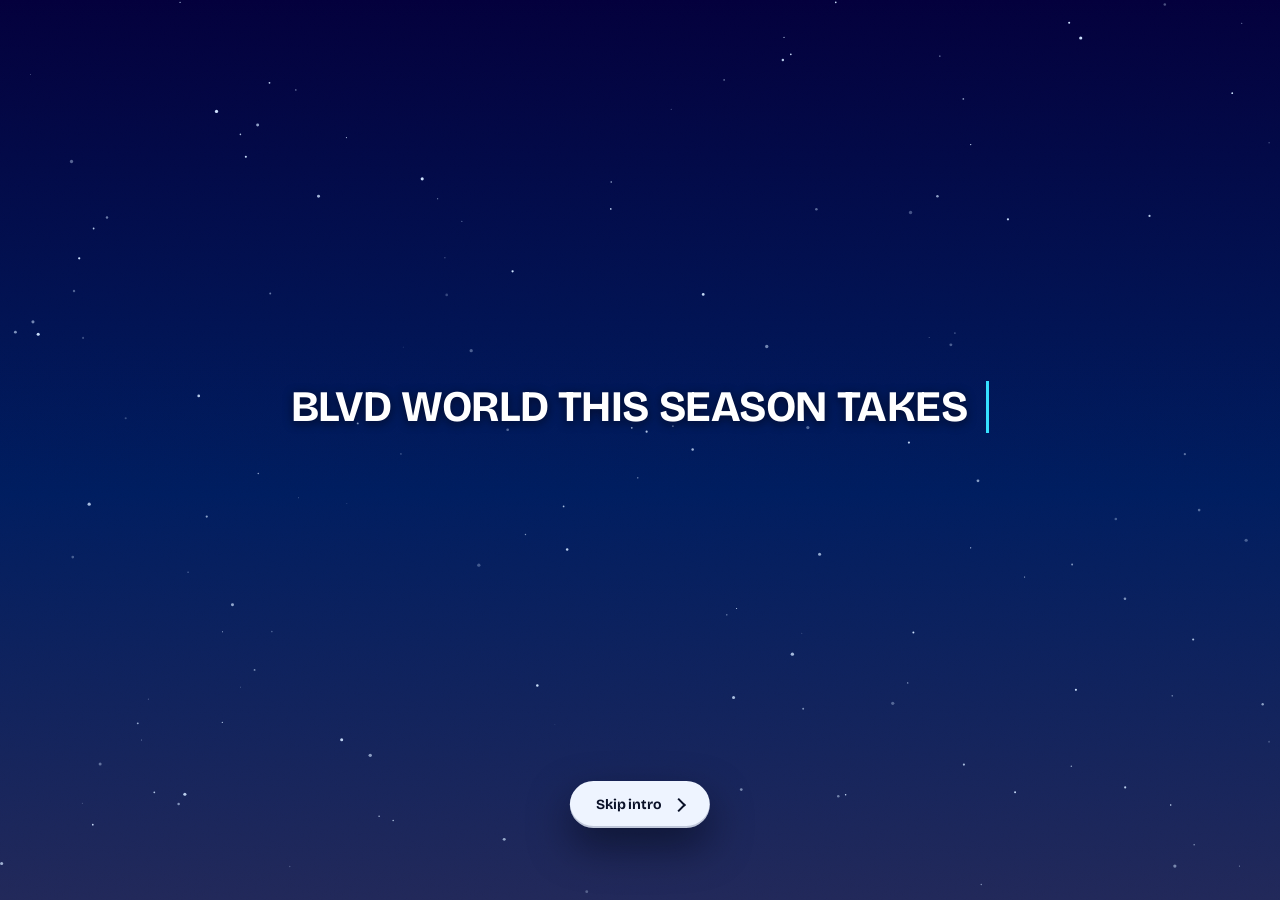
==== commit 5b0b84b7: "Rides on the home page, as ticket cards Ported the style of a working theme-park site's rides carous" ====
--- a/index.html
+++ b/index.html
@@ -10,7 +10,7 @@
      It is variable on optical size, width and weight (400..800), so each role takes a
      different cut of the same face. Instrument Sans is the fallback only. -->
 <link href="https://fonts.googleapis.com/css2?family=Bricolage+Grotesque:opsz,wdth,wght@12..96,75..100,400..800&family=Instrument+Sans:wght@400;500;600;700&display=swap" rel="stylesheet" />
-<link rel="stylesheet" href="css/main.css?v=743" />
+<link rel="stylesheet" href="css/main.css?v=746" />
 </head>
 <body class="typo-body">
 
@@ -62,7 +62,7 @@
              aria-hidden="true" tabindex="-1"></video>
       <div class="hero-ui">
         <!-- the mark, in white, above the arch — every version carries it -->
-        <img class="hero-logo" src="img/blvd-world-mark.svg?v=743" alt="BLVD World" />
+        <img class="hero-logo" src="img/blvd-world-mark.svg?v=746" alt="BLVD World" />
         <!-- the title is set on two arcs, doming the way a gate arches over an
              entrance -->
         <h1 class="hero-title arch" id="hero-title">
@@ -249,28 +249,50 @@
       </div>
     </section>
 
-    <!-- ══════════ THE RIDES ══════════
-         Their rides carousel, with the fields we actually hold: the ride, its class,
-         what a turn costs and what the fast lane costs. Theirs also carries a height
-         limit in centimetres, an age restriction and a maintenance status — we have
-         none of those three for any ride, and a card that says "110cm" when nobody has
-         measured is worse than a card that does not mention height. js/homerides.js
-         fills it from WBK.rides; the card is .eat-card, the same one the restaurants
-         and the zone pages use. -->
+    <!-- ══════════ RIDES, AS TICKETS ══════════
+         The card is a ticket: cream stock, a notch bitten out of each corner, the
+         photograph at the top with a label over it, the name in display type, the
+         details as a small spec list, and the row of actions along the foot.
+
+         WHAT IS MISSING, AND WHY. The reference card carries a height limit in
+         centimetres, an age restriction, a maintenance status and a paragraph of
+         description. We hold none of those for any ride. A height limit is a safety
+         figure and inventing one is the single worst placeholder on a theme-park page;
+         a maintenance status invented is a ride you might queue for that is shut. The
+         rows here are the ones the data can answer — the class of ride, what a turn
+         costs, what the fast lane costs.
+
+         The label over the photograph is the ride's class, not its zone. The zone would
+         be the closer match to the reference, and it cannot be filled: WBK.rides and
+         the zones' own ride lists are two disjoint sets — forty names in the zones,
+         fourteen priced rides, no name in both. See CREDITS.md.
+
+         The tabs are real: every one is a class that appears in the data. -->
     <section class="hrides" id="hrides">
-      <div class="hr-head reveal">
-        <p class="eyebrow">Rides &amp; attractions</p>
-        <h2 class="sec-title">FOURTEEN WAYS TO GET OFF THE GROUND</h2>
-      </div>
-      <div class="rail-wrap">
-        <button class="rail-btn prev" type="button" data-rail="hr-rail"
-                aria-label="Previous rides">&#8249;</button>
-        <div class="rail" id="hr-rail"></div>
-        <button class="rail-btn next" type="button" data-rail="hr-rail"
-                aria-label="More rides">&#8250;</button>
-      </div>
-      <div class="ride-cta reveal">
-        <a href="#/rides" class="pill light big-pill">All rides and prices</a>
+      <div class="hr-top reveal">
+        <div class="hr-head">
+          <p class="eyebrow">Rides &amp; attractions</p>
+          <h2 class="sec-title">EVERY WAY OFF THE GROUND</h2>
+        </div>
+        <a class="hr-all" href="#/rides">View all<i aria-hidden="true"></i></a>
+      </div>
+
+      <div class="hr-tabs reveal" id="hr-tabs" role="tablist" aria-label="Kinds of ride"></div>
+
+      <div class="hr-wrap">
+        <div class="hr-rail" id="hr-rail"></div>
+      </div>
+
+      <div class="hr-foot reveal">
+        <div class="hr-nav">
+          <button class="hr-arrow" id="hr-prev" type="button" aria-label="Previous rides">
+            <i aria-hidden="true"></i>
+          </button>
+          <button class="hr-arrow" id="hr-next" type="button" aria-label="More rides">
+            <i aria-hidden="true"></i>
+          </button>
+        </div>
+        <div class="hr-bar" aria-hidden="true"><i id="hr-bar-i"></i></div>
       </div>
     </section>
 
@@ -1167,35 +1189,35 @@
 
 
   <!-- menu overlay -->
-  <script src="js/data.js?v=743"></script>
-  <script src="js/borders.js?v=743"></script>
-  <script src="js/scene.js?v=743"></script>
-  <script src="js/film.js?v=743" defer></script>
-  <script src="js/app.js?v=743"></script>
-  <script src="js/experiences.js?v=743"></script>
-  <script src="js/carousels.js?v=743"></script>
-  <script src="js/coverflow.js?v=743"></script>
-  <script src="js/zones.js?v=743"></script>
-  <script src="js/zonepage.js?v=743"></script>
-  <script src="js/fan.js?v=743"></script>
-  <script src="js/zonevid.js?v=743"></script>
+  <script src="js/data.js?v=746"></script>
+  <script src="js/borders.js?v=746"></script>
+  <script src="js/scene.js?v=746"></script>
+  <script src="js/film.js?v=746" defer></script>
+  <script src="js/app.js?v=746"></script>
+  <script src="js/experiences.js?v=746"></script>
+  <script src="js/carousels.js?v=746"></script>
+  <script src="js/coverflow.js?v=746"></script>
+  <script src="js/zones.js?v=746"></script>
+  <script src="js/zonepage.js?v=746"></script>
+  <script src="js/fan.js?v=746"></script>
+  <script src="js/zonevid.js?v=746"></script>
   <!-- what is left of the home-page blocks: the rides rail -->
-  <script src="js/home.js?v=743"></script>
-  <script src="js/records.js?v=743"></script>
-  <script src="js/sphere.js?v=743" defer></script>
-  <script src="js/gallery.js?v=743"></script>
-  <script src="js/parkmap.js?v=743"></script>
-  <script src="js/minimap.js?v=743"></script>
-  <script src="js/sponsors.js?v=743"></script>
-  <script src="js/about.js?v=743"></script>
-  <script src="js/cashless.js?v=743"></script>
-  <script src="js/headings.js?v=743"></script>
-  <script src="js/bundles.js?v=743"></script>
-  <script src="js/ridex.js?v=743"></script>
-  <script src="js/cursor.js?v=743"></script>
-  <script src="js/glass.js?v=743" defer></script>
+  <script src="js/home.js?v=746"></script>
+  <script src="js/records.js?v=746"></script>
+  <script src="js/sphere.js?v=746" defer></script>
+  <script src="js/gallery.js?v=746"></script>
+  <script src="js/parkmap.js?v=746"></script>
+  <script src="js/minimap.js?v=746"></script>
+  <script src="js/sponsors.js?v=746"></script>
+  <script src="js/about.js?v=746"></script>
+  <script src="js/cashless.js?v=746"></script>
+  <script src="js/headings.js?v=746"></script>
+  <script src="js/bundles.js?v=746"></script>
+  <script src="js/ridex.js?v=746"></script>
+  <script src="js/cursor.js?v=746"></script>
+  <script src="js/glass.js?v=746" defer></script>
   <!-- js/globe.js is not loaded here: heroes.js imports it the first time someone
        actually picks the globe version, so three.js is never fetched otherwise -->
-  <script src="js/heroes.js?v=743" defer></script>
+  <script src="js/heroes.js?v=746" defer></script>
 </body>
 </html>
--- a/css/main.css
+++ b/css/main.css
@@ -4476,28 +4476,217 @@
   .wr-go { flex-direction: column; align-items: stretch; }
 }
 
-/* ═══════════════ THE RIDES RAIL ═══════════════ */
+/* ═══════════════ RIDES, AS TICKETS ═══════════════
+   Cream ticket stock on the navy, with a notch bitten out of each corner. The notch is
+   a mask rather than a border trick: four radial gradients that punch transparent
+   circles at the corners, which is the only way to take a bite out of a card and let
+   the page's own sky show through the hole. A pseudo-element with the page colour in it
+   would be a lie the moment anything moved behind it. */
 .hrides {
   position: relative; z-index: 11;
-  padding: var(--sec-y) var(--sec-x);
-  display: grid; gap: var(--sp-4); justify-items: center;
-  grid-template-columns: minmax(0, 1fr);
-}
-.hr-head {
-  display: grid; justify-items: center; gap: 10px; text-align: center;
-  max-width: min(760px, 100%);
-}
-/* the class of ride, on the photograph */
-.hr-kind {
-  position: absolute; left: 10px; top: 10px; z-index: 2;
-  font-family: var(--fig); font-size: 8.5px; font-weight: 700;
-  letter-spacing: .14em; text-transform: uppercase; color: #eaf2ff;
-  background: rgba(6, 10, 30, .72); backdrop-filter: blur(8px);
-  padding: 5px 9px; border-radius: var(--r-pill);
-}
-.hr-fast {
-  font-family: var(--fig); font-size: 9.5px; font-weight: 600;
-  letter-spacing: .1em; text-transform: uppercase; color: #7d8db4; margin-top: 1px;
+  padding: var(--sec-y) 0;
+  display: grid; justify-items: center; grid-template-columns: minmax(0, 1fr);
+  gap: clamp(14px, 2.2vh, 26px);
+}
+/* ── the head: title on the left, View all on the right ── */
+.hr-top {
+  width: min(1240px, 100%); padding-inline: var(--sec-x);
+  display: flex; align-items: flex-end; justify-content: space-between; gap: 20px;
+}
+.hr-head { display: grid; gap: 8px; justify-items: start; text-align: left; }
+.hr-head .sec-title { text-align: left; }
+.hr-all {
+  flex: none; display: inline-flex; align-items: center; gap: 9px;
+  padding: 11px 20px; border-radius: var(--r-pill);
+  background: var(--gold); color: #1c1403;
+  font-family: var(--ui); font-size: 13px; font-weight: 700; letter-spacing: -.005em;
+  text-decoration: none;
+  transition: transform .3s var(--ease), box-shadow .3s var(--ease);
+}
+.hr-all i {
+  width: 13px; height: 8px; position: relative;
+}
+.hr-all i::before {
+  content: ""; position: absolute; inset: 0;
+  border-top: 1.8px solid #1c1403; border-right: 1.8px solid #1c1403;
+  width: 7px; height: 7px; right: 0; top: 0;
+  transform: rotate(45deg);
+}
+.hr-all:hover { transform: translateY(-2px); box-shadow: 0 10px 24px rgba(255, 194, 77, .3); }
+
+/* ── the tabs ── */
+.hr-tabs {
+  width: min(1240px, 100%); padding-inline: var(--sec-x);
+  display: flex; flex-wrap: wrap; gap: 6px; justify-content: flex-start;
+}
+.hr-tab {
+  display: inline-flex; align-items: baseline; gap: 7px; flex: 0 0 auto;
+  padding: 9px 15px; border: 0; border-radius: var(--r-pill);
+  background: rgba(199, 226, 255, .07); cursor: pointer;
+  font-family: var(--ui); font-size: 12px; font-weight: 600; letter-spacing: -.005em;
+  color: #b8c8ea; white-space: nowrap;
+  transition: background .3s var(--ease), color .3s var(--ease);
+}
+.hr-tab em {
+  font-family: var(--fig); font-style: normal; font-size: 9.5px; font-weight: 700;
+  color: #7b8bb0; font-variant-numeric: tabular-nums;
+}
+.hr-tab:hover { color: #fff; background: rgba(199, 226, 255, .13); }
+.hr-tab.is-on { color: #1c1403; background: var(--gold); }
+.hr-tab.is-on em { color: rgba(28, 20, 3, .6); }
+
+/* ── the rail ── */
+.hr-wrap { width: 100%; }
+.hr-rail {
+  display: flex; gap: clamp(14px, 1.6vw, 24px);
+  overflow-x: auto; scrollbar-width: none;
+  scroll-snap-type: x mandatory;
+  padding: 4px var(--sec-x) 10px;
+  /* scroll-snap aligns to the snapport, which excludes padding — so without this the
+     rail opened already scrolled by its own 77px of padding, with the first ticket hard
+     against the edge of the screen and the back arrow live at rest. scroll-padding puts
+     the snapport back inside the padding. */
+  scroll-padding-inline: var(--sec-x);
+  min-height: max-content;                 /* scroll container, zero min-size */
+}
+.hr-rail::-webkit-scrollbar { display: none; }
+
+/* ── the ticket ── */
+.rt {
+  --notch: 15px;
+  position: relative; flex: 0 0 auto; scroll-snap-align: start;
+  width: clamp(268px, 30vw, 372px);
+  display: grid; grid-template-rows: auto 1fr auto;
+  background: linear-gradient(180deg, #fbf6e9 0%, #f4ecd9 100%);
+  border-radius: 6px;
+  /* The four bites. Four mask layers, one per corner: each is a quadrant-sized tile
+     that is opaque everywhere except a circle at its own outer corner.
+
+     They are composited with add, not intersect. Each layer is transparent outside its
+     own quadrant, so intersecting them leaves nothing at all — which is what the first
+     pass did, along with putting the positions inside the mask-image list, where they
+     are not valid and quietly void the whole declaration. Union of four quadrants is
+     the whole card, each corner missing its circle. */
+  --bite:
+    radial-gradient(circle var(--notch) at 0 0, transparent 98%, #000 100%),
+    radial-gradient(circle var(--notch) at 100% 0, transparent 98%, #000 100%),
+    radial-gradient(circle var(--notch) at 0 100%, transparent 98%, #000 100%),
+    radial-gradient(circle var(--notch) at 100% 100%, transparent 98%, #000 100%);
+  -webkit-mask-image: var(--bite); mask-image: var(--bite);
+  -webkit-mask-position: top left, top right, bottom left, bottom right;
+          mask-position: top left, top right, bottom left, bottom right;
+  -webkit-mask-size: 50.5% 50.5%; mask-size: 50.5% 50.5%;
+  -webkit-mask-repeat: no-repeat; mask-repeat: no-repeat;
+  -webkit-mask-composite: source-over; mask-composite: add;
+  filter: drop-shadow(0 18px 34px rgba(2, 4, 16, .42));
+  opacity: 0; translate: 0 20px;
+  transition: translate .5s var(--ease);
+}
+.rt.in { animation: rtIn .55s var(--ease) calc(var(--i, 0) * 70ms) forwards; }
+@keyframes rtIn { to { opacity: 1; translate: 0 0; } }
+.rt:hover { translate: 0 -5px; }
+
+.rt-shot {
+  position: relative; margin: 12px 12px 0; overflow: hidden;
+  border-radius: 4px; aspect-ratio: 4 / 2.7; background: #d8cfba;
+}
+.rt-shot img { width: 100%; height: 100%; object-fit: cover; display: block; }
+/* the label over the photograph */
+.rt-pill {
+  position: absolute; left: 10px; bottom: 10px;
+  padding: 5px 11px; border-radius: var(--r-pill);
+  background: #cbe9dd; color: #14432f;
+  font-family: var(--ui); font-size: 10px; font-weight: 700; letter-spacing: .02em;
+}
+
+.rt-body { padding: 14px 18px 6px; display: grid; gap: 12px; align-content: start; }
+/* the name is the one place on the site a face other than the body face earns its
+   keep: a ticket is printed matter, and printed matter has a slab on it */
+.rt-name {
+  margin: 0; font-family: var(--disp); font-weight: 800;
+  font-size: clamp(21px, 2.2vw, 27px); line-height: 1.08; letter-spacing: -.03em;
+  color: #23324f;
+}
+.rt-rows { list-style: none; margin: 0; padding: 0; display: grid; gap: 8px; }
+.rt-row {
+  display: grid; grid-template-columns: 19px auto minmax(0, 1fr);
+  align-items: center; gap: 9px;
+}
+.rt-ic { display: grid; place-items: center; color: #c0503c; }
+.rt-ic svg { width: 18px; height: 18px; display: block; }
+.rt-lab {
+  font-family: var(--body); font-size: 13px; font-weight: 400; color: #5a6a86;
+}
+.rt-val {
+  font-family: var(--ui); font-size: 13px; font-weight: 700; color: #23324f;
+  font-variant-numeric: tabular-nums;
+}
+
+/* ── the actions, along the foot ──
+   Divided by hairlines, the way the reference divides them, and set in the blue the
+   cream is standing on so they read as links and not as more spec. */
+.rt-acts {
+  display: flex; align-items: center;
+  margin: 8px 18px 16px; padding-top: 12px;
+  border-top: 1px solid rgba(35, 50, 79, .14);
+}
+.rt-acts a {
+  flex: 1; text-align: center;
+  font-family: var(--ui); font-size: 12.5px; font-weight: 700; letter-spacing: -.005em;
+  color: #2b4fa8; text-decoration: none;
+  transition: color .25s var(--ease);
+}
+.rt-acts a + a { border-left: 1px solid rgba(35, 50, 79, .14); }
+.rt-acts a:hover { color: #14306e; text-decoration: underline; text-underline-offset: 3px; }
+.rt-acts a:focus-visible { outline: 2px solid var(--gold); outline-offset: 3px; border-radius: 4px; }
+
+/* ── the arrows and the bar ── */
+.hr-foot {
+  width: min(1240px, 100%); padding-inline: var(--sec-x);
+  display: flex; align-items: center; gap: clamp(16px, 3vw, 40px);
+}
+.hr-nav { display: flex; gap: 9px; flex: none; }
+.hr-arrow {
+  width: 42px; height: 42px; border-radius: 50%; cursor: pointer;
+  display: grid; place-items: center;
+  background: transparent; border: 1px solid rgba(255, 194, 77, .45);
+  transition: background .28s var(--ease), border-color .28s var(--ease), opacity .28s;
+}
+.hr-arrow i {
+  width: 8px; height: 8px;
+  border-top: 1.8px solid var(--gold); border-right: 1.8px solid var(--gold);
+  transform: rotate(-135deg); margin-left: -2px;
+}
+#hr-next i { transform: rotate(45deg); margin-left: 2px; }
+.hr-arrow:hover { background: rgba(255, 194, 77, .14); border-color: var(--gold); }
+.hr-arrow:disabled { opacity: .3; cursor: default; }
+.hr-arrow:disabled:hover { background: transparent; border-color: rgba(255, 194, 77, .45); }
+/* the bar shows how much of the rail is on screen and where in it you are */
+.hr-bar {
+  position: relative; flex: 1; height: 2px; border-radius: 2px;
+  background: rgba(199, 226, 255, .16);
+}
+.hr-bar i {
+  position: absolute; top: 0; height: 100%; border-radius: inherit;
+  background: #eef3ff;
+  transition: left .3s var(--ease), width .3s var(--ease);
+}
+
+@media (max-width: 760px) {
+  .hr-top { flex-direction: column; align-items: flex-start; gap: 14px; }
+  .hr-tabs { flex-wrap: nowrap; overflow-x: auto; scrollbar-width: none;
+             min-height: max-content; align-items: center; }
+  .hr-tabs::-webkit-scrollbar { display: none; }
+  .rt { width: min(300px, 78vw); --notch: 12px; }
+  .rt-name { font-size: 20px; }
+  .rt-acts { margin-inline: 14px; }
+  .rt-acts a { font-size: 11.5px; }
+  .hr-arrow { width: 38px; height: 38px; }
+}
+@media (prefers-reduced-motion: reduce) {
+  .rt { opacity: 1; translate: none; }
+  .rt.in { animation: none; }
+  .hr-rail { scroll-snap-type: none; }
 }
 
 /* ═══════════════ THE FOOTER ═══════════════ */
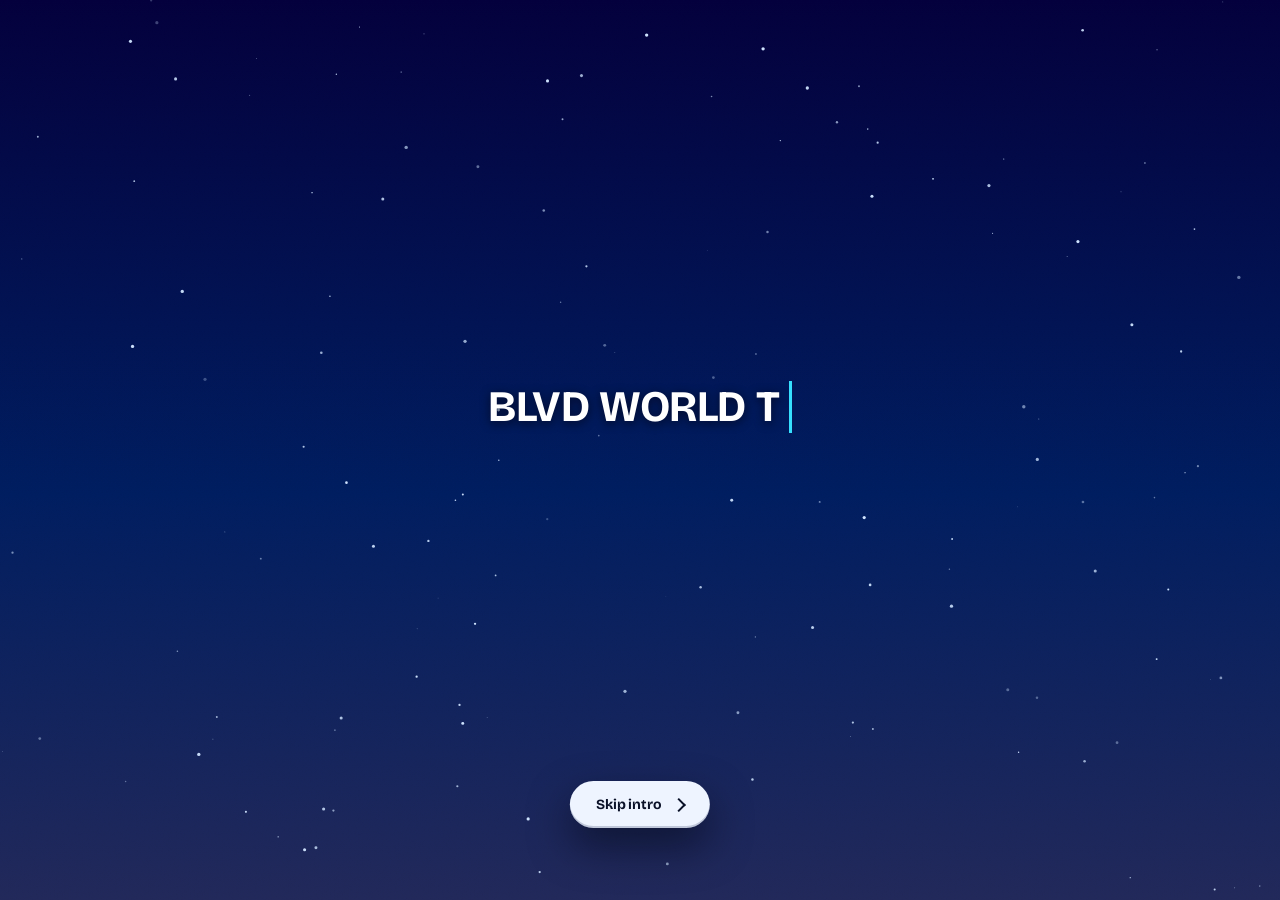
==== commit 9f4a562f: "Globe hero tiles, built to Figma 53:8929 Scoped to html[data-hero="globe"]; the other three versions" ====
--- a/index.html
+++ b/index.html
@@ -10,7 +10,7 @@
      It is variable on optical size, width and weight (400..800), so each role takes a
      different cut of the same face. Instrument Sans is the fallback only. -->
 <link href="https://fonts.googleapis.com/css2?family=Bricolage+Grotesque:opsz,wdth,wght@12..96,75..100,400..800&family=Instrument+Sans:wght@400;500;600;700&display=swap" rel="stylesheet" />
-<link rel="stylesheet" href="css/main.css?v=746" />
+<link rel="stylesheet" href="css/main.css?v=749" />
 </head>
 <body class="typo-body">
 
@@ -62,7 +62,7 @@
              aria-hidden="true" tabindex="-1"></video>
       <div class="hero-ui">
         <!-- the mark, in white, above the arch — every version carries it -->
-        <img class="hero-logo" src="img/blvd-world-mark.svg?v=746" alt="BLVD World" />
+        <img class="hero-logo" src="img/blvd-world-mark.svg?v=749" alt="BLVD World" />
         <!-- the title is set on two arcs, doming the way a gate arches over an
              entrance -->
         <h1 class="hero-title arch" id="hero-title">
@@ -104,8 +104,8 @@
               <svg viewBox="0 0 24 24"><path d="M3 8.4A2.4 2.4 0 0 0 3 13.6v2.6a1.8 1.8 0 0 0 1.8 1.8h14.4a1.8 1.8 0 0 0 1.8-1.8v-2.6a2.4 2.4 0 0 1 0-5.2V5.8A1.8 1.8 0 0 0 19.2 4H4.8A1.8 1.8 0 0 0 3 5.8zm6.6-1.6h1.5v10.4H9.6z"/></svg>
             </span>
             <span class="bt-text">
-              <b class="bt-name">Book entry ticket</b>
-              <span class="bt-price">from <b>SAR 50</b></span>
+              <b class="bt-name" data-full="Book entry ticket" data-short="Entry ticket">Book entry ticket</b>
+              <span class="bt-price">from <b><span class="bt-cur">SAR</span> 50</b></span>
             </span>
             <span class="bt-tag">Entry only</span>
             <i class="bt-go" aria-hidden="true"></i>
@@ -121,8 +121,8 @@
               <svg viewBox="0 0 24 24"><path d="M12.00 2.10A8.30 8.30 0 1 1 12.00 18.70A8.30 8.30 0 1 1 12.00 2.10ZM12.00 3.80A6.60 6.60 0 1 0 12.00 17.00A6.60 6.60 0 1 0 12.00 3.80ZM11.22 3.80h1.55v13.20h-1.55ZM5.40 9.62h13.20v1.55h-13.20ZM12.00 8.70A1.70 1.70 0 1 1 12.00 12.10A1.70 1.70 0 1 1 12.00 8.70ZM17.76 3.49A1.15 1.15 0 1 1 17.76 5.79A1.15 1.15 0 1 1 17.76 3.49ZM6.24 3.49A1.15 1.15 0 1 1 6.24 5.79A1.15 1.15 0 1 1 6.24 3.49ZM6.24 15.01A1.15 1.15 0 1 1 6.24 17.31A1.15 1.15 0 1 1 6.24 15.01ZM17.76 15.01A1.15 1.15 0 1 1 17.76 17.31A1.15 1.15 0 1 1 17.76 15.01ZM11.15 11.60L12.85 11.60L16.50 21.1L14.80 21.1ZM11.15 11.60L12.85 11.60L9.20 21.1L7.50 21.1ZM5.6 20.6h12.8v1.75H5.6Z"/></svg>
             </span>
             <span class="bt-text">
-              <b class="bt-name">Book rides package</b>
-              <span class="bt-price">from <b>SAR 89</b></span>
+              <b class="bt-name" data-full="Book rides package" data-short="Rides">Book rides package</b>
+              <span class="bt-price">from <b><span class="bt-cur">SAR</span> 89</b></span>
             </span>
             <span class="bt-tag">Zone entry included</span>
             <i class="bt-go" aria-hidden="true"></i>
@@ -133,8 +133,8 @@
               <svg viewBox="0 0 24 24"><path d="M12 2.6 14.9 9l6.9.6-5.2 4.6 1.5 6.8L12 17.4 5.9 21l1.5-6.8L2.2 9.6 9.1 9z"/></svg>
             </span>
             <span class="bt-text">
-              <b class="bt-name">Book experiences</b>
-              <span class="bt-price">from <b>SAR 150</b></span>
+              <b class="bt-name" data-full="Book experiences" data-short="Experiences">Book experiences</b>
+              <span class="bt-price">from <b><span class="bt-cur">SAR</span> 150</b></span>
             </span>
             <span class="bt-tag">Zone entry included</span>
             <i class="bt-go" aria-hidden="true"></i>
@@ -145,8 +145,8 @@
               <svg viewBox="0 0 24 24"><path d="M6 2.5v7a3 3 0 0 0 2 2.8V21.5h2V12.3a3 3 0 0 0 2-2.8v-7h-2v6h-1v-6H8v6H7v-6zm10.5 0c-1.5 0-2.7 2-2.7 4.5 0 2 .8 3.6 1.9 4.2v10.3h2V11.2c1.1-.6 1.9-2.2 1.9-4.2 0-2.5-1.2-4.5-2.7-4.5z"/></svg>
             </span>
             <span class="bt-text">
-              <b class="bt-name">Book restaurants</b>
-              <span class="bt-price">from <b>SAR 100</b></span>
+              <b class="bt-name" data-full="Book restaurants" data-short="Restaurants">Book restaurants</b>
+              <span class="bt-price">from <b><span class="bt-cur">SAR</span> 100</b></span>
             </span>
             <span class="bt-tag">Zone entry included</span>
             <i class="bt-go" aria-hidden="true"></i>
@@ -1189,35 +1189,35 @@
 
 
   <!-- menu overlay -->
-  <script src="js/data.js?v=746"></script>
-  <script src="js/borders.js?v=746"></script>
-  <script src="js/scene.js?v=746"></script>
-  <script src="js/film.js?v=746" defer></script>
-  <script src="js/app.js?v=746"></script>
-  <script src="js/experiences.js?v=746"></script>
-  <script src="js/carousels.js?v=746"></script>
-  <script src="js/coverflow.js?v=746"></script>
-  <script src="js/zones.js?v=746"></script>
-  <script src="js/zonepage.js?v=746"></script>
-  <script src="js/fan.js?v=746"></script>
-  <script src="js/zonevid.js?v=746"></script>
+  <script src="js/data.js?v=749"></script>
+  <script src="js/borders.js?v=749"></script>
+  <script src="js/scene.js?v=749"></script>
+  <script src="js/film.js?v=749" defer></script>
+  <script src="js/app.js?v=749"></script>
+  <script src="js/experiences.js?v=749"></script>
+  <script src="js/carousels.js?v=749"></script>
+  <script src="js/coverflow.js?v=749"></script>
+  <script src="js/zones.js?v=749"></script>
+  <script src="js/zonepage.js?v=749"></script>
+  <script src="js/fan.js?v=749"></script>
+  <script src="js/zonevid.js?v=749"></script>
   <!-- what is left of the home-page blocks: the rides rail -->
-  <script src="js/home.js?v=746"></script>
-  <script src="js/records.js?v=746"></script>
-  <script src="js/sphere.js?v=746" defer></script>
-  <script src="js/gallery.js?v=746"></script>
-  <script src="js/parkmap.js?v=746"></script>
-  <script src="js/minimap.js?v=746"></script>
-  <script src="js/sponsors.js?v=746"></script>
-  <script src="js/about.js?v=746"></script>
-  <script src="js/cashless.js?v=746"></script>
-  <script src="js/headings.js?v=746"></script>
-  <script src="js/bundles.js?v=746"></script>
-  <script src="js/ridex.js?v=746"></script>
-  <script src="js/cursor.js?v=746"></script>
-  <script src="js/glass.js?v=746" defer></script>
+  <script src="js/home.js?v=749"></script>
+  <script src="js/records.js?v=749"></script>
+  <script src="js/sphere.js?v=749" defer></script>
+  <script src="js/gallery.js?v=749"></script>
+  <script src="js/parkmap.js?v=749"></script>
+  <script src="js/minimap.js?v=749"></script>
+  <script src="js/sponsors.js?v=749"></script>
+  <script src="js/about.js?v=749"></script>
+  <script src="js/cashless.js?v=749"></script>
+  <script src="js/headings.js?v=749"></script>
+  <script src="js/bundles.js?v=749"></script>
+  <script src="js/ridex.js?v=749"></script>
+  <script src="js/cursor.js?v=749"></script>
+  <script src="js/glass.js?v=749" defer></script>
   <!-- js/globe.js is not loaded here: heroes.js imports it the first time someone
        actually picks the globe version, so three.js is never fetched otherwise -->
-  <script src="js/heroes.js?v=746" defer></script>
+  <script src="js/heroes.js?v=749" defer></script>
 </body>
 </html>
--- a/css/main.css
+++ b/css/main.css
@@ -6054,6 +6054,149 @@
                               rgba(255, 255, 255, .1) 50%, rgba(255, 255, 255, .06) 100%);
 }
 html[data-hero="globe"] .bt > .bt-sheen::after { opacity: .18; }
+
+/* ── the tiles, to the Figma (node 53:8929) ──
+   The glass pane above is already the design's own background — the same three-stop
+   white gradient — because the design was drawn on top of this version. What follows is
+   the rest of it: the card's metrics, the type, the photograph bleeding out of the
+   bottom, and the pill on a scrim.
+
+   No new elements. The design has no icon, so .bt-ic becomes the photograph; .bt-go is
+   dead in every version, so it becomes the scrim the pill sits on. Four assets came out
+   of the file itself (img/hero/tile-*.png) rather than being substituted from our own
+   photography — they are cut-outs sized and placed to the design, and nothing we hold
+   is a dolphin on a transparent background.
+
+   PRICES ARE OURS, NOT THE FILE'S. The design reads 40 / 199 / 50 / 150; we carry
+   50 / 89 / 150 / 100, and those are the figures the packages page and the booking rows
+   print. Four hero tiles disagreeing with the page they link to is worse than a hero
+   that disagrees with the mock. Flagged for the client to settle. */
+/* The row's own width, against the viewport rather than its column. .hero-ui is a grid
+   with one auto column, so the column is only as wide as its widest child — and
+   .book-tiles asking for min(880px, 100%) resolved that 100% against the column, which
+   the other children had already sized to ~650px. The tiles came out 148px against the
+   design's 182px. 788px is the file's row exactly: four 182s and three 20s. */
+html[data-hero="globe"] .book-tiles {
+  --bt-gap: clamp(10px, 1.6vw, 20px);
+  width: min(788px, calc(100vw - 12vw));
+}
+html[data-hero="globe"] .bt {
+  /* every offset below is a share of this, not of the card's width: the file's card is
+     182 x 222 and ours is narrower, so scaling the photographs off the width shrank them
+     while the height stayed put */
+  --bt-h: clamp(186px, 17.5vw, 222px);
+  height: var(--bt-h);
+  padding: 16px; gap: 4px;
+  border-radius: 26px;
+  align-content: start;
+  box-shadow: 0 2px 6px rgba(2, 4, 16, .3);
+  backdrop-filter: blur(9px); -webkit-backdrop-filter: blur(9px);
+}
+html[data-hero="globe"] .bt:hover { box-shadow: 0 10px 22px rgba(2, 4, 16, .42); }
+
+/* ── the type ── */
+html[data-hero="globe"] .bt-text { gap: 4px; }
+html[data-hero="globe"] .bt-name {
+  font-family: var(--disp); font-weight: 600; font-size: clamp(16px, 1.6vw, 20px);
+  letter-spacing: -.01em; color: #fff; white-space: nowrap;
+}
+/* "From" in the secondary grey, the figure in the primary — the file's own two tokens */
+html[data-hero="globe"] .bt-price {
+  gap: 5px; font-family: var(--body); font-size: 12px; font-weight: 400;
+  letter-spacing: 0; text-transform: none; color: #a1a1aa;
+}
+html[data-hero="globe"] .bt-price b {
+  font-family: var(--body); font-size: 14px; font-weight: 400;
+  letter-spacing: 0; color: #e4e4e7;
+  display: inline-flex; align-items: center; gap: 4px;
+}
+/* the riyal mark, from the file, in place of the letters. The glyph is 9.625 x 11 in the
+   source, so the box is set on the height and the width follows. */
+html[data-hero="globe"] .bt-cur {
+  display: inline-block; width: 10px; height: 11px;
+  background: currentColor;
+  -webkit-mask: url("../img/hero/riyal.svg") center / contain no-repeat;
+          mask: url("../img/hero/riyal.svg") center / contain no-repeat;
+  text-indent: -999em; overflow: hidden;   /* the letters stay for a screen reader */
+}
+
+/* ── the photograph ──
+   Oversized and bleeding out of the card on purpose; .bt's overflow: hidden is the clip.
+   Every offset is the file's, as a share of its 182px card so it scales with ours. */
+/* Scoped .bt .bt-ic, not .bt-ic, on purpose. .bt.is-primary .bt-ic exists further up and
+   sets the icon plate with the `background` SHORTHAND — which resets background-size,
+   -position and -repeat to auto / 0% 0% / repeat — and at three classes it outspecifies
+   a two-class selector. The entry tile alone drew its photograph at intrinsic size,
+   tiled, from the top-left corner. Three classes here wins it back; background-color is
+   named separately so the shorthand's colour goes too. */
+html[data-hero="globe"] .bt .bt-ic {
+  position: absolute; z-index: 1;
+  width: auto; height: auto; border: 0; border-radius: 0;
+  pointer-events: none;
+  background-color: transparent;
+  background-repeat: no-repeat; background-position: center; background-size: contain;
+}
+html[data-hero="globe"] .bt .bt-ic svg { display: none; }
+
+/* entry ticket: the arch, wide and low, with the file's deep shadow under it.
+   292 x 153 at -65, 80.94 on a 222-tall card. */
+html[data-hero="globe"] .bt:nth-child(1) .bt-ic {
+  left: calc(var(--bt-h) * -0.293); top: calc(var(--bt-h) * 0.365);
+  width: calc(var(--bt-h) * 1.315); aspect-ratio: 292 / 153;
+  background-image: url("../img/hero/tile-arch.png");
+  filter: drop-shadow(0 26px 60px rgba(2, 4, 14, .62));
+}
+/* rides: the swing, off the right edge. 324 x 163 at right -80, top 76.94. */
+html[data-hero="globe"] .bt:nth-child(2) .bt-ic {
+  right: calc(var(--bt-h) * -0.360); top: calc(var(--bt-h) * 0.347);
+  width: calc(var(--bt-h) * 1.459); aspect-ratio: 324 / 163;
+  background-image: url("../img/hero/tile-rides.png");
+}
+/* experiences: the dolphin, flipped and turned as the file turns it. Its box is 247
+   square at -14.96, 66.26, with the image at 88.5% inside — which is what contain
+   gives us. */
+html[data-hero="globe"] .bt:nth-child(3) .bt-ic {
+  left: calc(var(--bt-h) * -0.067); top: calc(var(--bt-h) * 0.298);
+  width: calc(var(--bt-h) * 1.113); aspect-ratio: 1;
+  background-image: url("../img/hero/tile-dolphin.png");
+  transform: scaleY(-1) rotate(-171.97deg);
+}
+/* restaurants: the bowl, 182 square at 0, 60.94 */
+html[data-hero="globe"] .bt:nth-child(4) .bt-ic {
+  left: 0; top: calc(var(--bt-h) * 0.274);
+  width: calc(var(--bt-h) * 0.820); aspect-ratio: 1;
+  background-image: url("../img/hero/tile-biryani.png");
+}
+
+/* ── the pill, and the scrim it sits on ── */
+html[data-hero="globe"] .bt-tag {
+  position: absolute; z-index: 3; bottom: 16px; left: 50%; translate: -50% 0;
+  margin: 0; padding: 4px 10px; border-radius: 999px;
+  background: #fff; box-shadow: none;
+  filter: drop-shadow(0 0 7px rgba(0, 0, 0, .25));
+  font-family: var(--disp); font-size: 12px; font-weight: 500;
+  letter-spacing: 0; text-transform: none; color: #000; white-space: nowrap;
+}
+/* the entry tile has no pill in the design: it is the one way in that does not add a
+   zone, so there is nothing for it to say */
+html[data-hero="globe"] .bt.is-primary .bt-tag { display: none; }
+/* .bt-go is dead everywhere else; here it is the blurred scrim under the pill */
+html[data-hero="globe"] .bt-go {
+  display: block; position: absolute; z-index: 2;
+  left: 0; right: 0; bottom: 0; height: 52px;
+  background: rgba(0, 0, 0, .1);
+  backdrop-filter: blur(2px); -webkit-backdrop-filter: blur(2px);
+  pointer-events: none;
+}
+html[data-hero="globe"] .bt.is-primary .bt-go { display: none; }
+
+@media (max-width: 560px) {
+  /* two up, and the photographs come down with the card */
+  html[data-hero="globe"] .bt { height: clamp(150px, 44vw, 190px); padding: 13px; border-radius: 20px; }
+  html[data-hero="globe"] .bt-name { font-size: 14.5px; white-space: normal; }
+  html[data-hero="globe"] .bt-tag { bottom: 11px; font-size: 10.5px; padding: 3px 8px; }
+  html[data-hero="globe"] .bt-go { height: 40px; }
+}
 .globe-fail {
   position: absolute; inset: 0; display: grid; place-content: center; padding: 0 8vw;
   text-align: center; font-family: var(--ui); font-size: 13px; color: var(--dim);
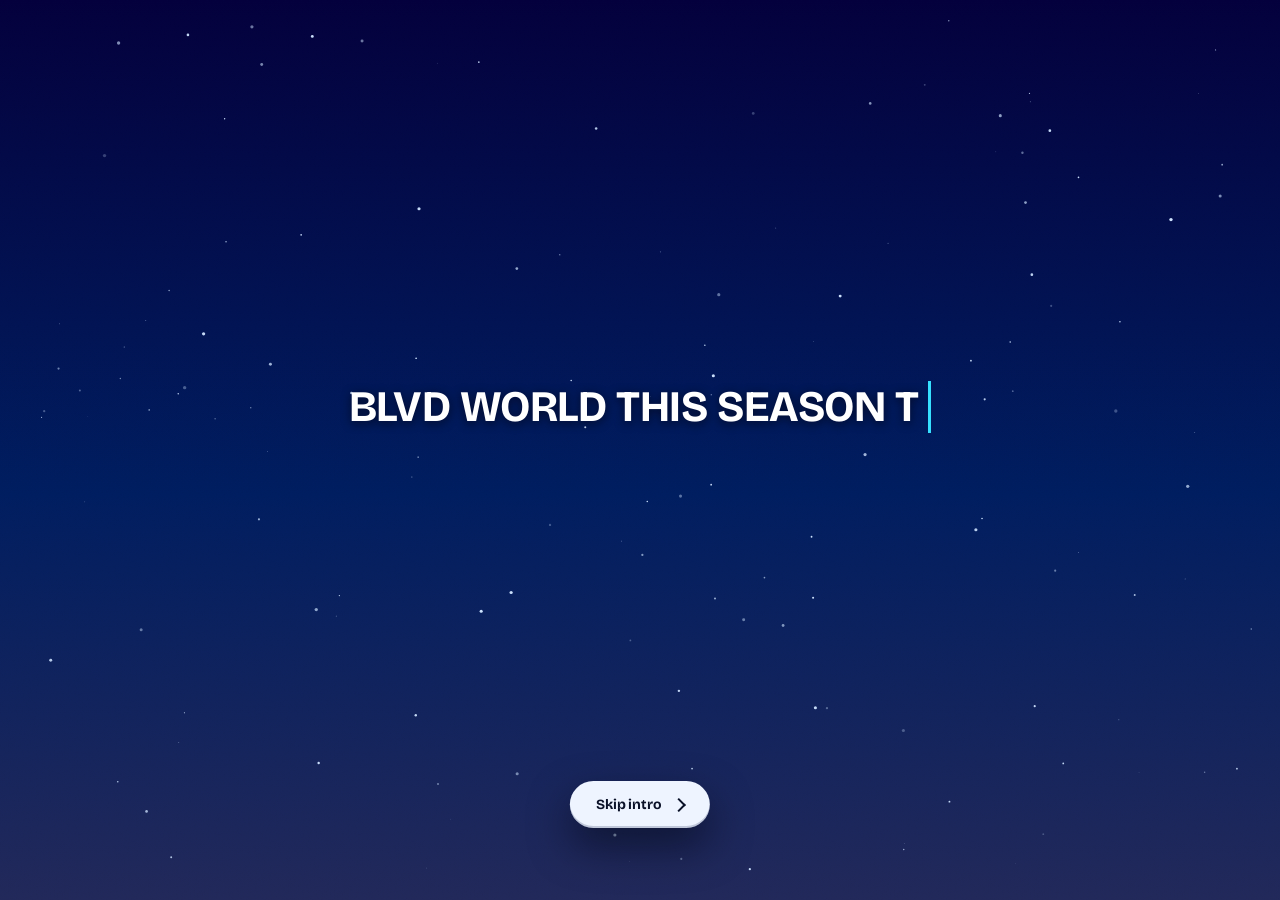
==== commit 984009dc: "Bring the globe section back On, and back where it belongs. Three things had to change together.  Th" ====
--- a/index.html
+++ b/index.html
@@ -10,7 +10,7 @@
      It is variable on optical size, width and weight (400..800), so each role takes a
      different cut of the same face. Instrument Sans is the fallback only. -->
 <link href="https://fonts.googleapis.com/css2?family=Bricolage+Grotesque:opsz,wdth,wght@12..96,75..100,400..800&family=Instrument+Sans:wght@400;500;600;700&display=swap" rel="stylesheet" />
-<link rel="stylesheet" href="css/main.css?v=749" />
+<link rel="stylesheet" href="css/main.css?v=750" />
 </head>
 <body class="typo-body">
 
@@ -62,7 +62,7 @@
              aria-hidden="true" tabindex="-1"></video>
       <div class="hero-ui">
         <!-- the mark, in white, above the arch — every version carries it -->
-        <img class="hero-logo" src="img/blvd-world-mark.svg?v=749" alt="BLVD World" />
+        <img class="hero-logo" src="img/blvd-world-mark.svg?v=750" alt="BLVD World" />
         <!-- the title is set on two arcs, doming the way a gate arches over an
              entrance -->
         <h1 class="hero-title arch" id="hero-title">
@@ -322,6 +322,22 @@
       </div>
     </section>
 
+    <!-- ══════════ THE GLOBE ══════════
+         The planet, drag to explore. It belongs to the globe hero version and no other:
+         that version plays no footage, so the hero folds away into this and the planet
+         swells up out of the fold as you come down onto it (js/scene.js writes --globe-y,
+         --globe-s and --globe-o across the first screen).
+
+         js/globe.js is an ES module and is imported by js/heroes.js only when this
+         version is chosen — three.js is a real download and the other three versions
+         have no use for it. -->
+    <section class="globe-sec" id="globe-sec">
+      <div id="globe-holder"></div>
+      <div class="gallery-head reveal">
+        <p class="eyebrow">DRAG TO EXPLORE</p>
+      </div>
+    </section>
+
     <!-- ══════════ LAST SEASON ══════════
          One figure, and no box around it. The card this replaced was a 1050-by-390
          frame with four short lines floating in the middle of it — the container was
@@ -439,13 +455,6 @@
       <div class="sp-tiers" id="sp-tiers"></div>
     </section>
 
-
-    <section class="globe-sec" id="globe-sec">
-      <div id="globe-holder"></div>
-      <div class="gallery-head reveal">
-        <p class="eyebrow">DRAG TO EXPLORE</p>
-      </div>
-    </section>
 
     <section class="draws" id="draws" hidden>
       <ul class="dw-grid reveal">
@@ -1148,6 +1157,7 @@
        sections' own buttons, so every tab here is scroll-spied and none of them
        navigates away. -->
   <nav class="sc-tabs" id="sc-tabs" aria-label="Sections">
+    <a href="#globe-sec" data-sec="globe-sec">Globe</a>
     <a href="#pex" data-sec="pex">Zones</a>
     <a href="#hrides" data-sec="hrides">Rides</a>
     <a href="#film" data-sec="film">Film</a>
@@ -1189,35 +1199,35 @@
 
 
   <!-- menu overlay -->
-  <script src="js/data.js?v=749"></script>
-  <script src="js/borders.js?v=749"></script>
-  <script src="js/scene.js?v=749"></script>
-  <script src="js/film.js?v=749" defer></script>
-  <script src="js/app.js?v=749"></script>
-  <script src="js/experiences.js?v=749"></script>
-  <script src="js/carousels.js?v=749"></script>
-  <script src="js/coverflow.js?v=749"></script>
-  <script src="js/zones.js?v=749"></script>
-  <script src="js/zonepage.js?v=749"></script>
-  <script src="js/fan.js?v=749"></script>
-  <script src="js/zonevid.js?v=749"></script>
+  <script src="js/data.js?v=750"></script>
+  <script src="js/borders.js?v=750"></script>
+  <script src="js/scene.js?v=750"></script>
+  <script src="js/film.js?v=750" defer></script>
+  <script src="js/app.js?v=750"></script>
+  <script src="js/experiences.js?v=750"></script>
+  <script src="js/carousels.js?v=750"></script>
+  <script src="js/coverflow.js?v=750"></script>
+  <script src="js/zones.js?v=750"></script>
+  <script src="js/zonepage.js?v=750"></script>
+  <script src="js/fan.js?v=750"></script>
+  <script src="js/zonevid.js?v=750"></script>
   <!-- what is left of the home-page blocks: the rides rail -->
-  <script src="js/home.js?v=749"></script>
-  <script src="js/records.js?v=749"></script>
-  <script src="js/sphere.js?v=749" defer></script>
-  <script src="js/gallery.js?v=749"></script>
-  <script src="js/parkmap.js?v=749"></script>
-  <script src="js/minimap.js?v=749"></script>
-  <script src="js/sponsors.js?v=749"></script>
-  <script src="js/about.js?v=749"></script>
-  <script src="js/cashless.js?v=749"></script>
-  <script src="js/headings.js?v=749"></script>
-  <script src="js/bundles.js?v=749"></script>
-  <script src="js/ridex.js?v=749"></script>
-  <script src="js/cursor.js?v=749"></script>
-  <script src="js/glass.js?v=749" defer></script>
+  <script src="js/home.js?v=750"></script>
+  <script src="js/records.js?v=750"></script>
+  <script src="js/sphere.js?v=750" defer></script>
+  <script src="js/gallery.js?v=750"></script>
+  <script src="js/parkmap.js?v=750"></script>
+  <script src="js/minimap.js?v=750"></script>
+  <script src="js/sponsors.js?v=750"></script>
+  <script src="js/about.js?v=750"></script>
+  <script src="js/cashless.js?v=750"></script>
+  <script src="js/headings.js?v=750"></script>
+  <script src="js/bundles.js?v=750"></script>
+  <script src="js/ridex.js?v=750"></script>
+  <script src="js/cursor.js?v=750"></script>
+  <script src="js/glass.js?v=750" defer></script>
   <!-- js/globe.js is not loaded here: heroes.js imports it the first time someone
        actually picks the globe version, so three.js is never fetched otherwise -->
-  <script src="js/heroes.js?v=749" defer></script>
+  <script src="js/heroes.js?v=750" defer></script>
 </body>
 </html>
--- a/css/main.css
+++ b/css/main.css
@@ -4898,7 +4898,11 @@
 .sc-tabs .sc-pill { font-size: 12px; padding: 9px 17px; }
 /* the menu opens upward now that its button sits at the foot of the screen */
 .sc-book .bm-list { top: auto; bottom: calc(100% + 12px); }
-#sc-tabs a[data-sec="globe-sec"] { display: none; }   /* its section is hidden */
+/* The globe tab only exists where the globe does. The dock is shared by all four hero
+   versions, so a tab pointing at a section that is display: none in three of them would
+   be a link to nowhere three times out of four. */
+#sc-tabs a[data-sec="globe-sec"] { display: none; }
+html[data-hero="globe"] #sc-tabs a[data-sec="globe-sec"] { display: inline-flex; }
 .sc-tabs a {
   position: relative; flex: 0 0 auto;
   font-family: var(--ui); font-weight: 600; font-size: 11px; letter-spacing: .12em;
@@ -6031,12 +6035,9 @@
 
 /* the globe version has no footage at all: the planet rises out of the fold */
 html[data-hero="globe"] .hero-vid { display: none; }
-/* Held back for now. The globe version's hero still shows the planet swelling out
-   of the fold; what is hidden is the standalone globe *section* below it — the
-   full-screen planet with "drag to explore". Turn it back on by restoring
-   display: block here; nothing else was removed, and js/globe.js is simply not
-   fetched while this is off (see js/heroes.js). */
-html[data-hero="globe"] .globe-sec { display: none; }
+/* On. .globe-sec is display: none by default — it belongs to this version alone — so
+   this is the rule that shows it. */
+html[data-hero="globe"] .globe-sec { display: block; }
 /* With nothing playing behind it the hero sits on the page's own night sky, so
    the type needs none of the shadows the footage versions do — and the tiles need
    none of the dark tint either. That tint exists to keep a label readable when a
